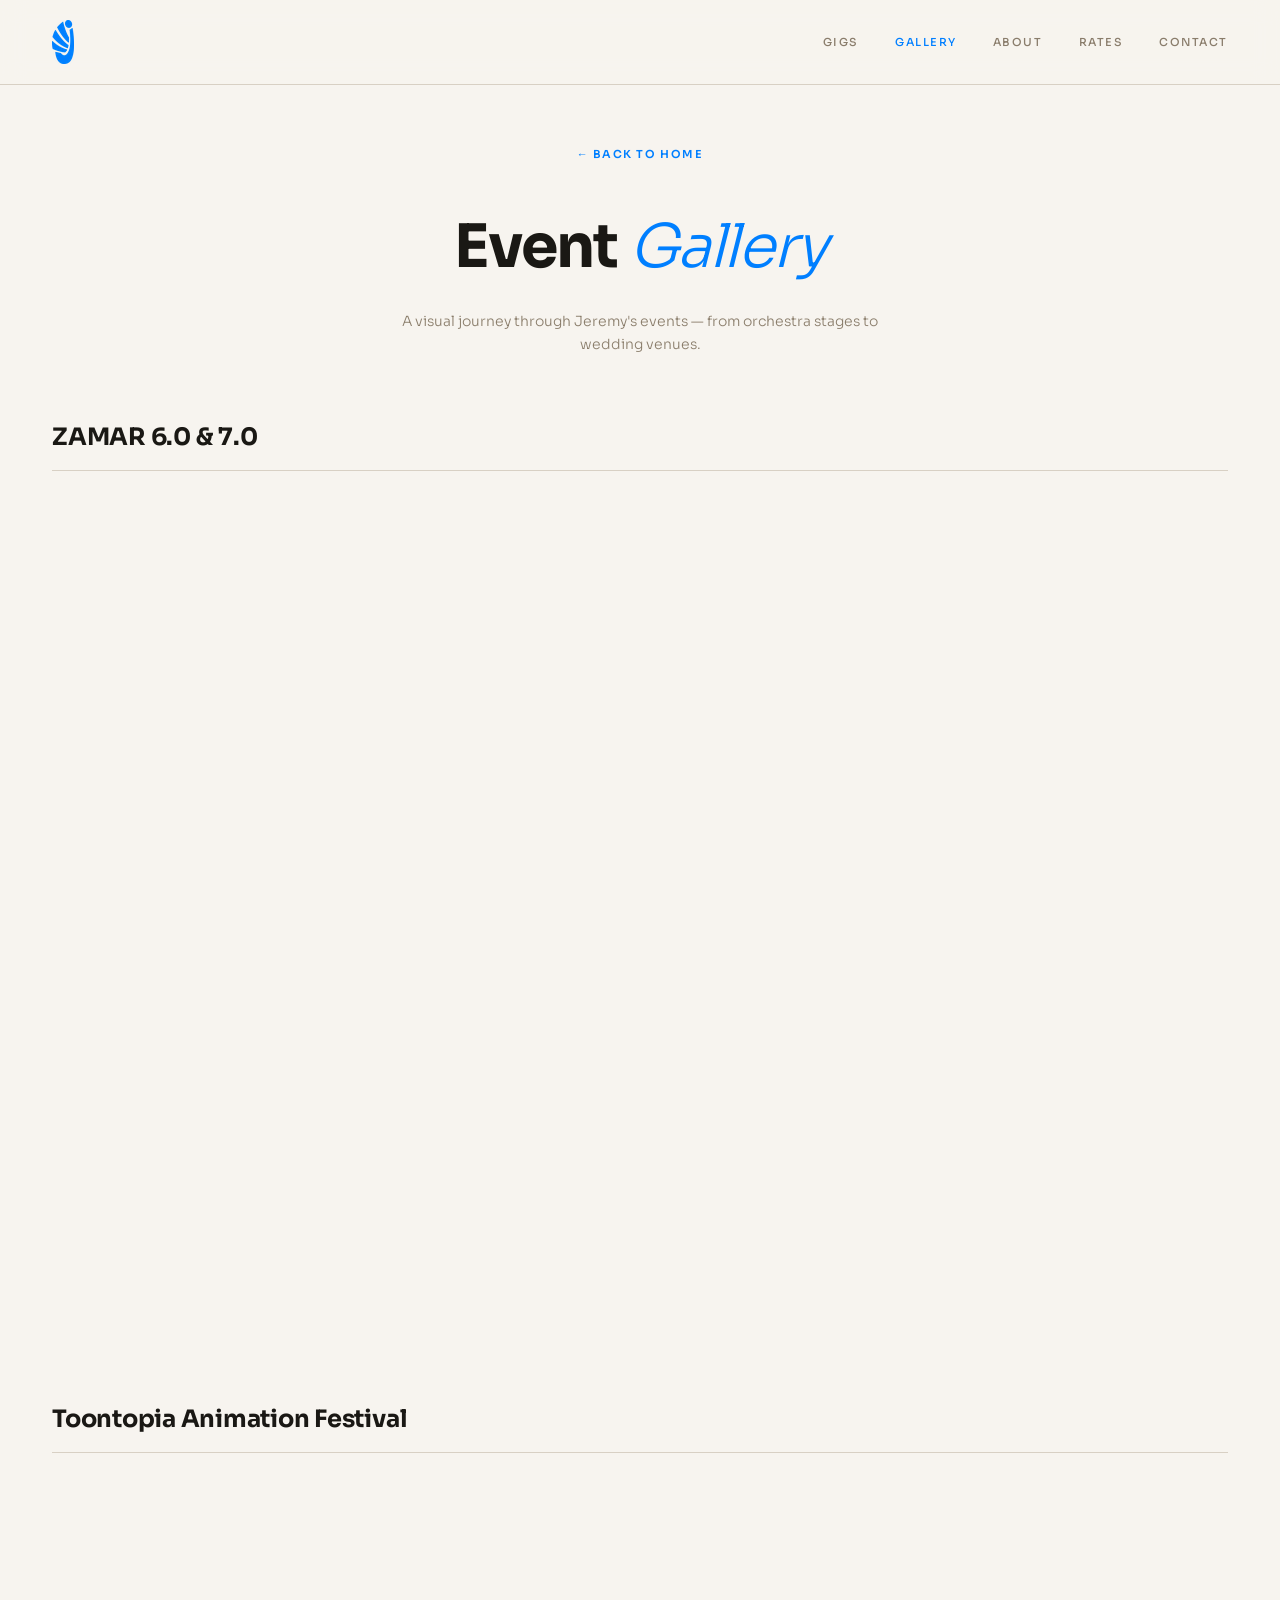
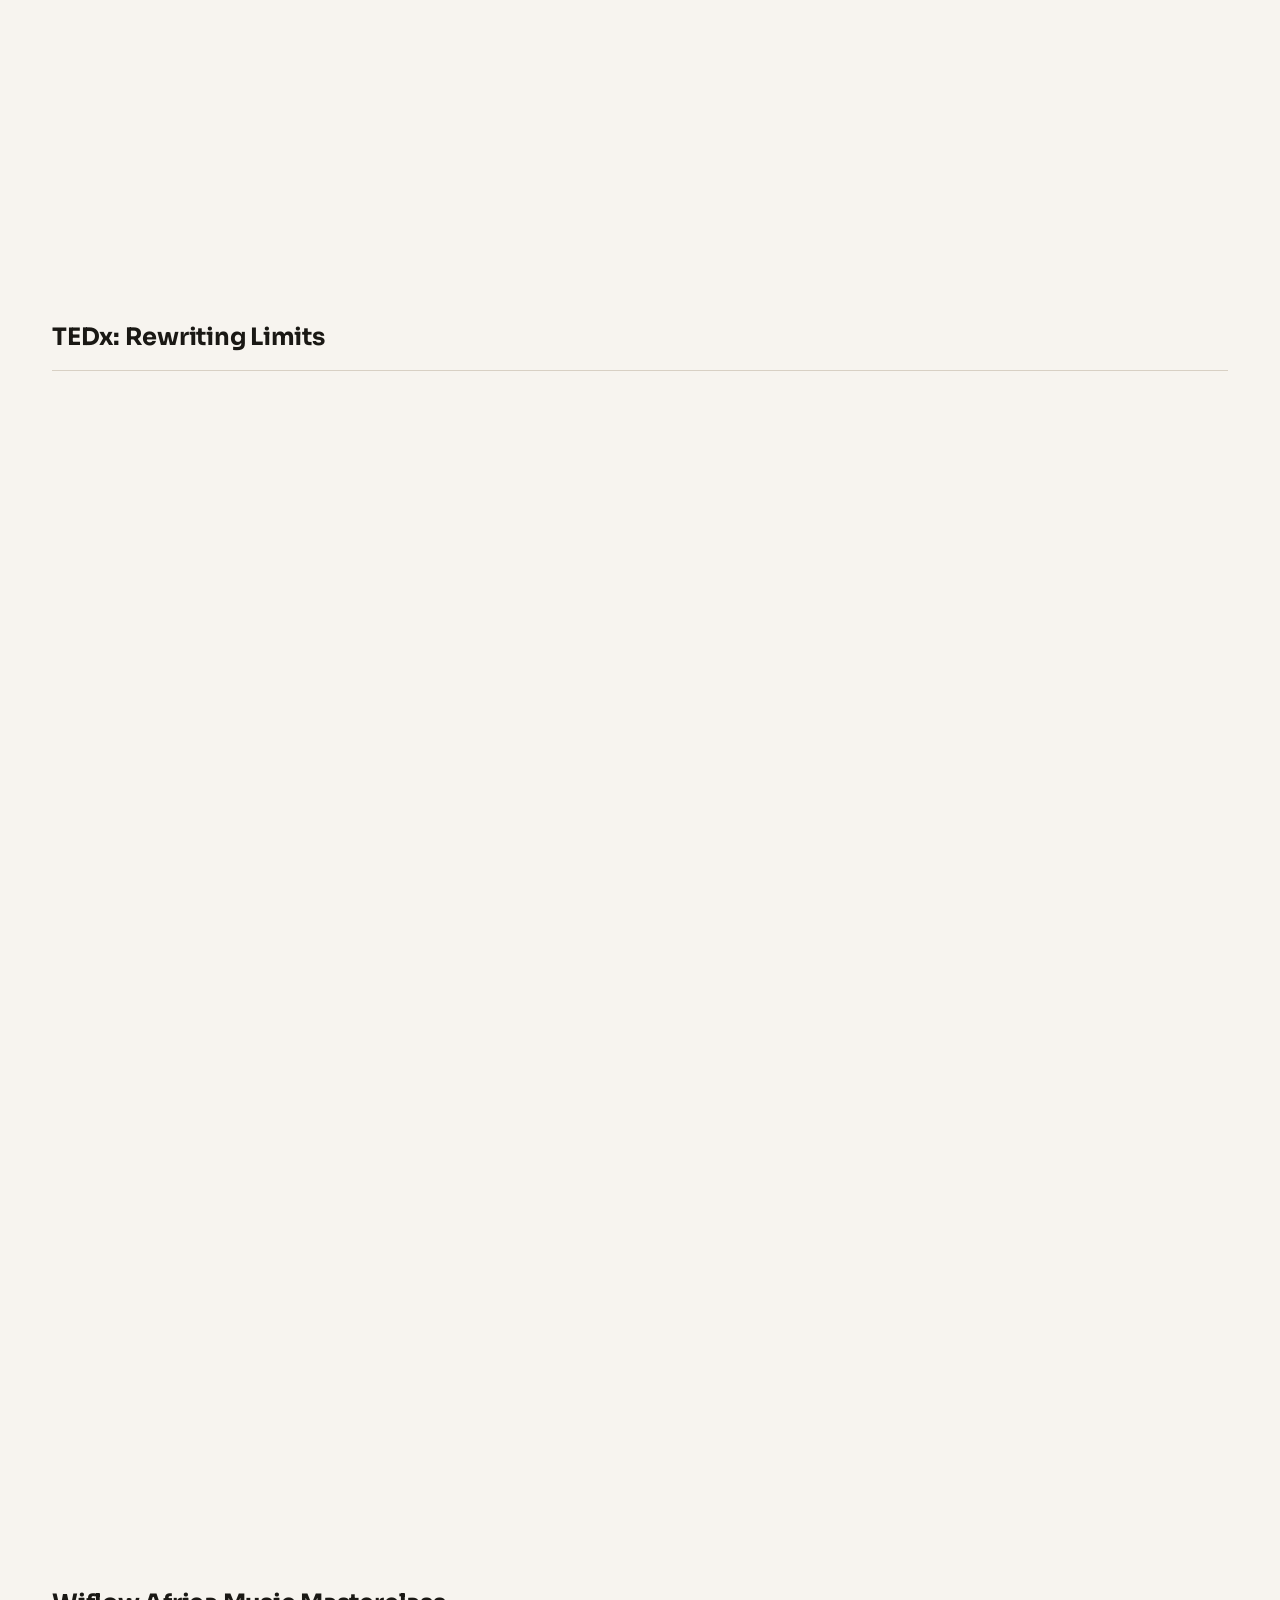
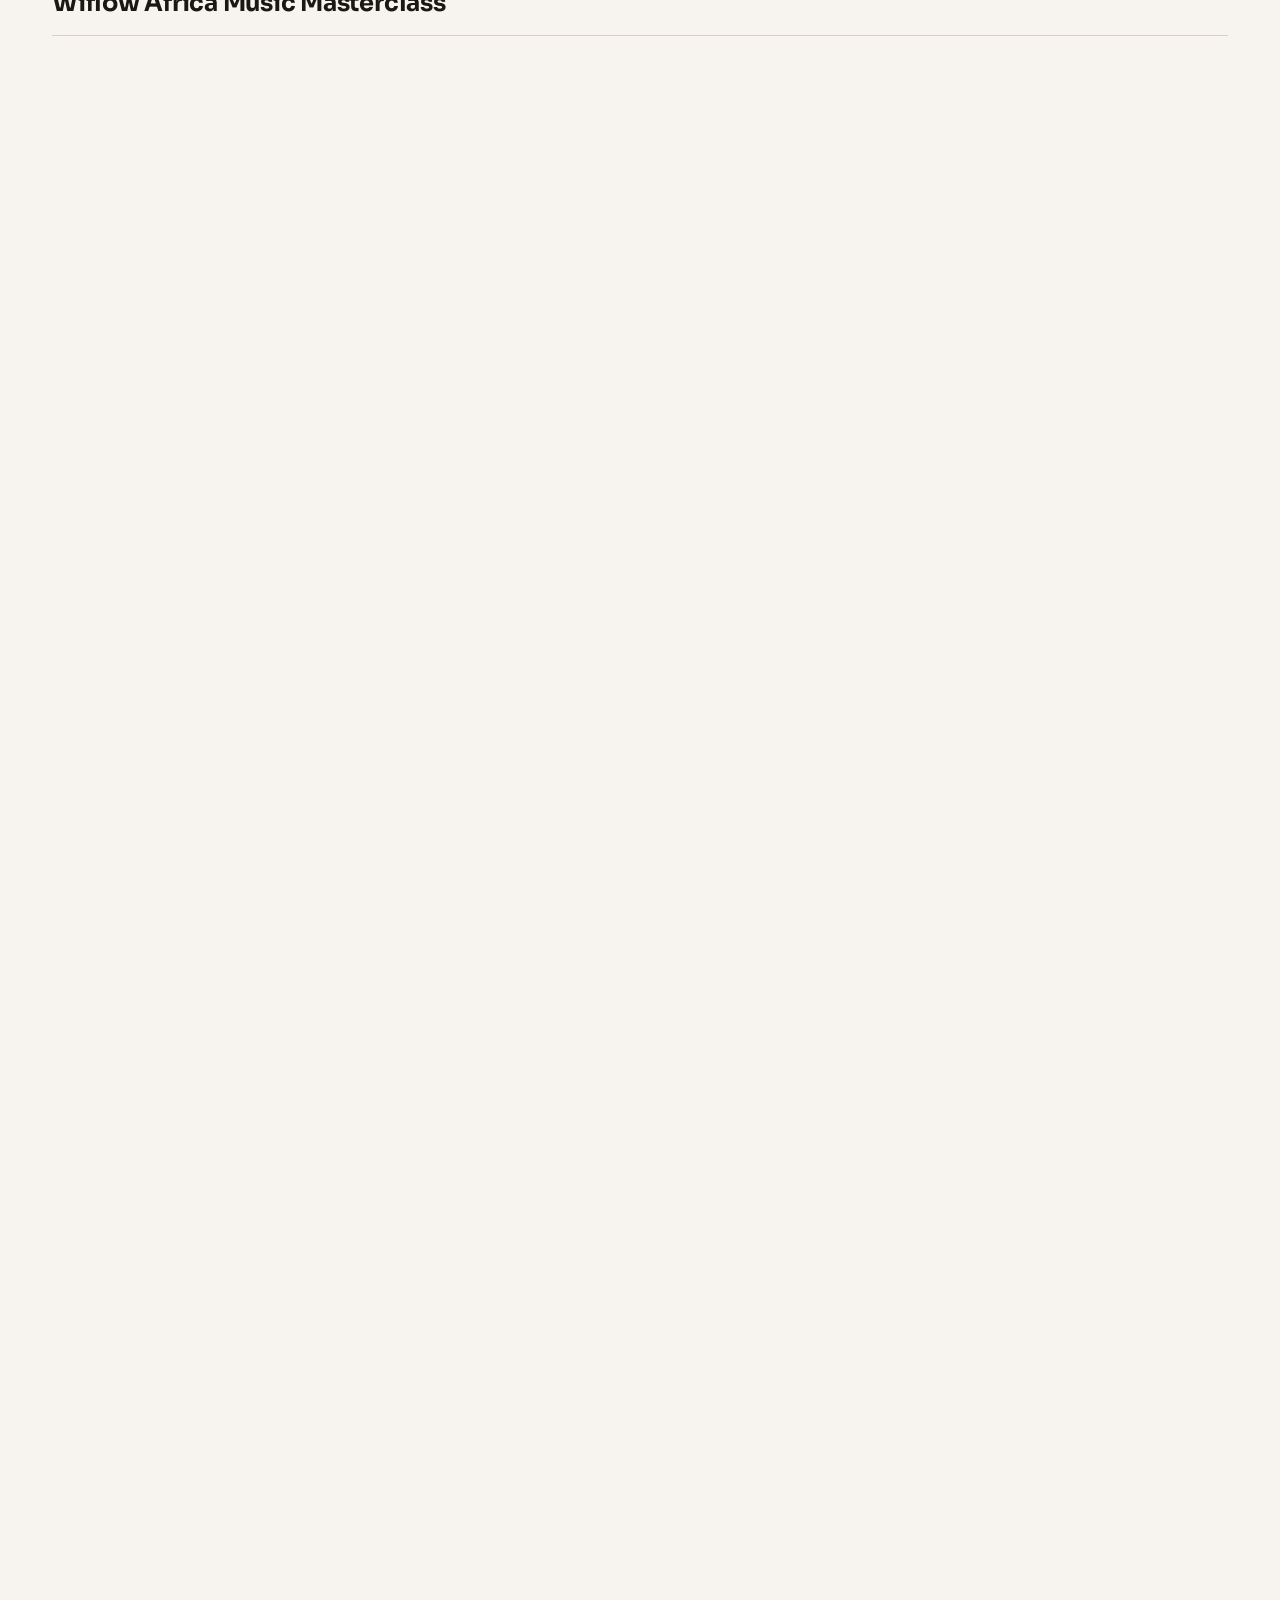
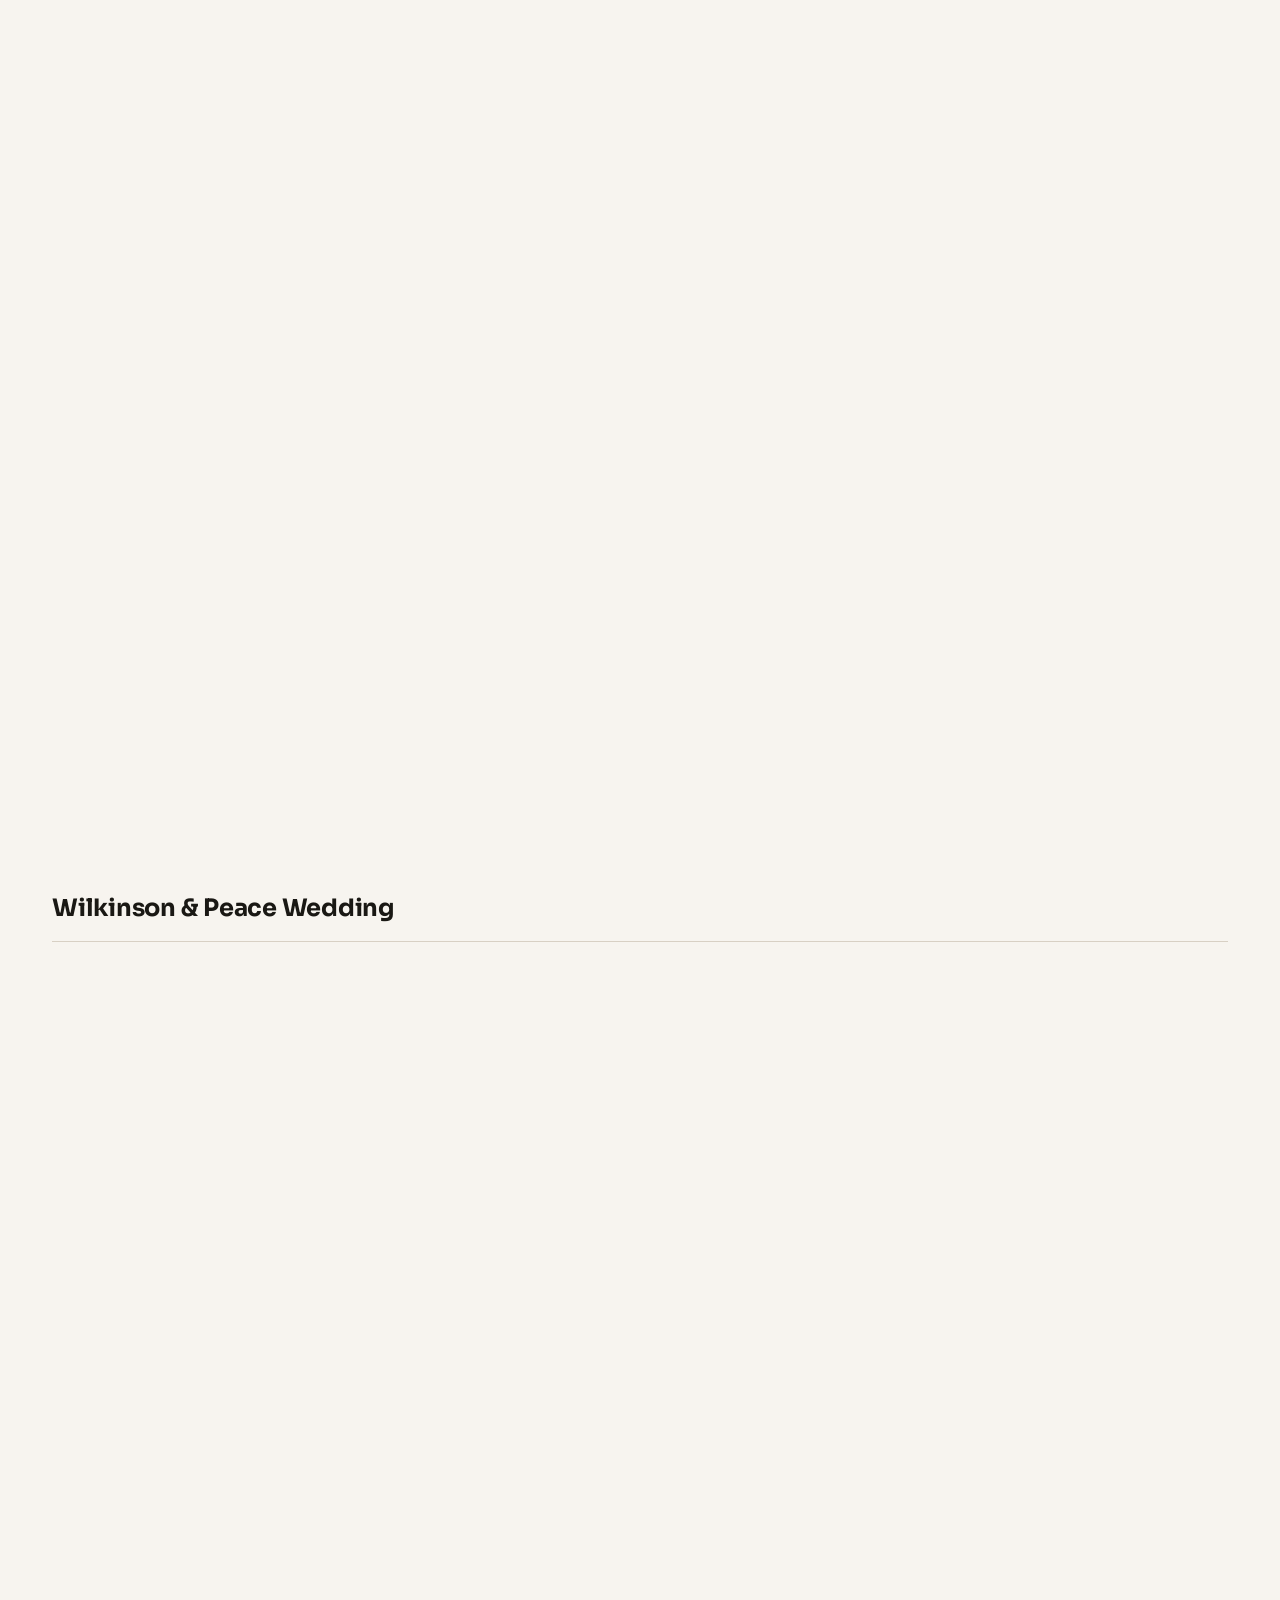
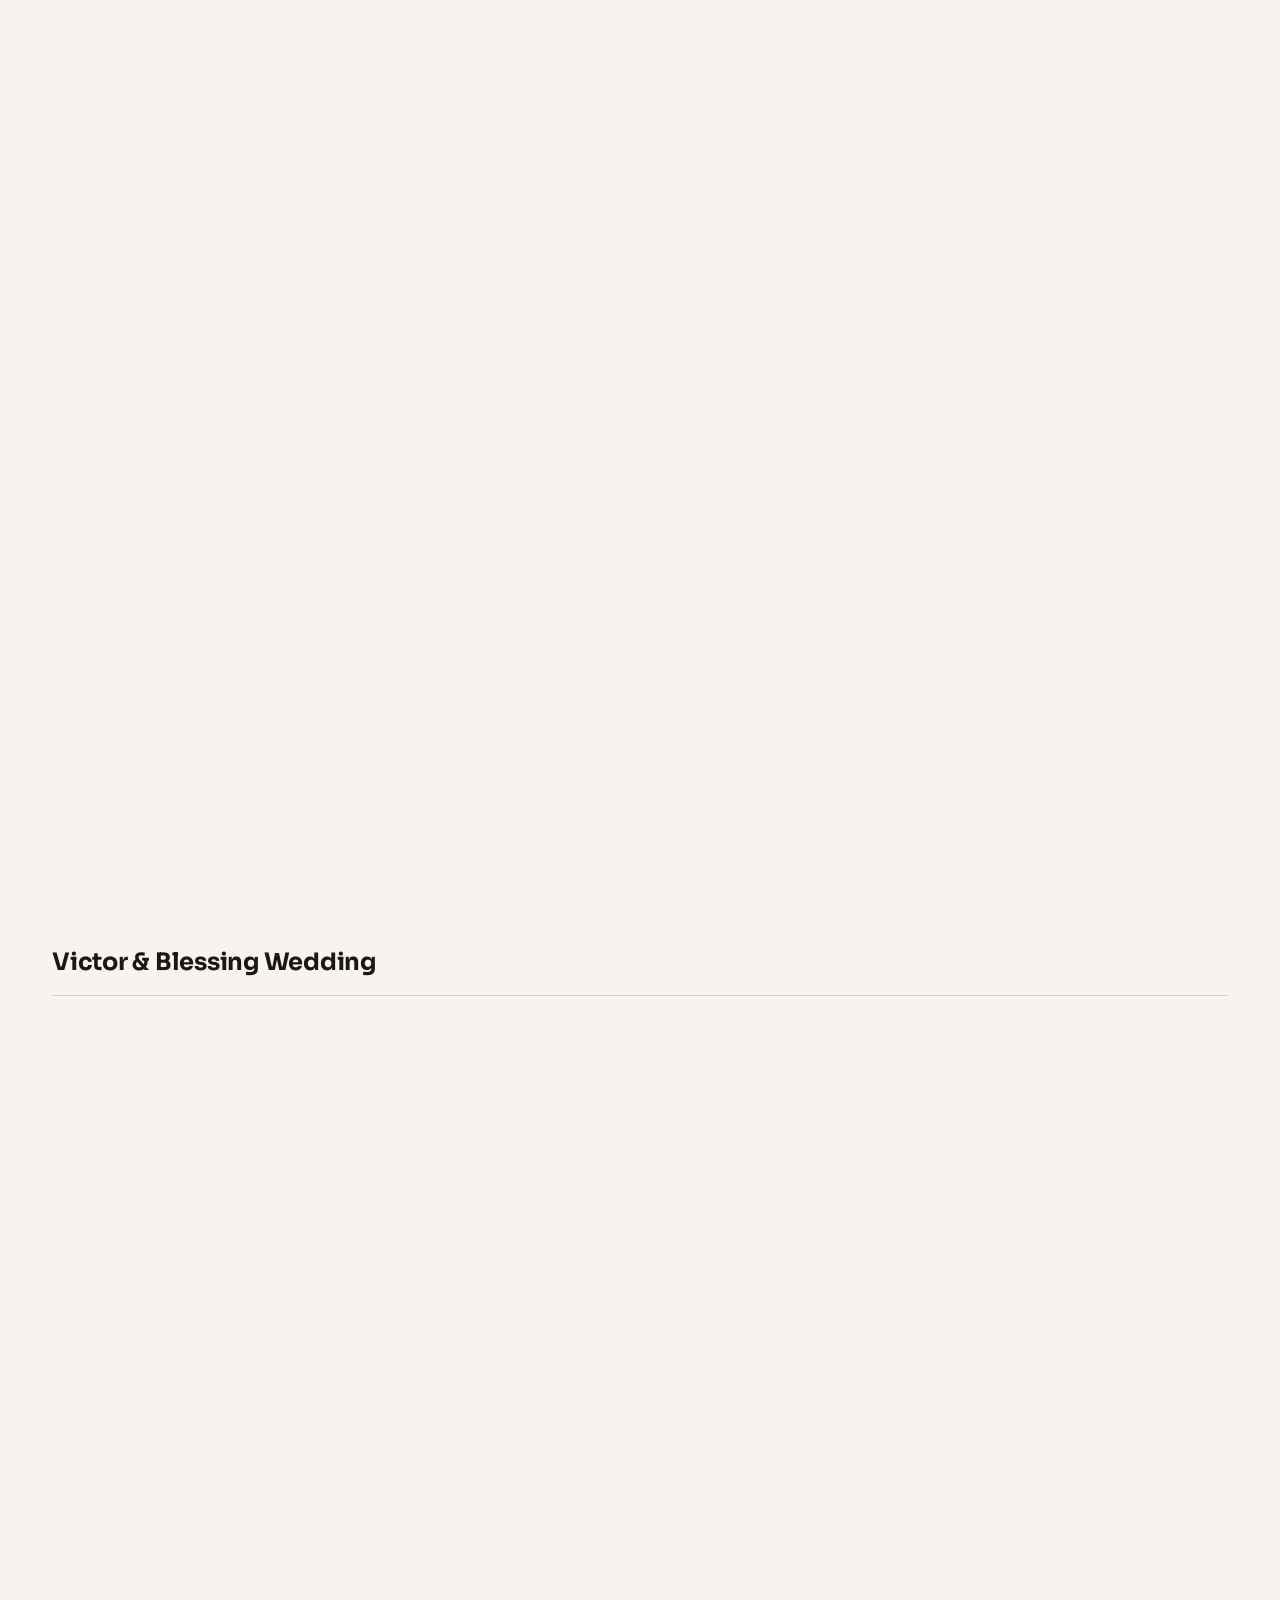
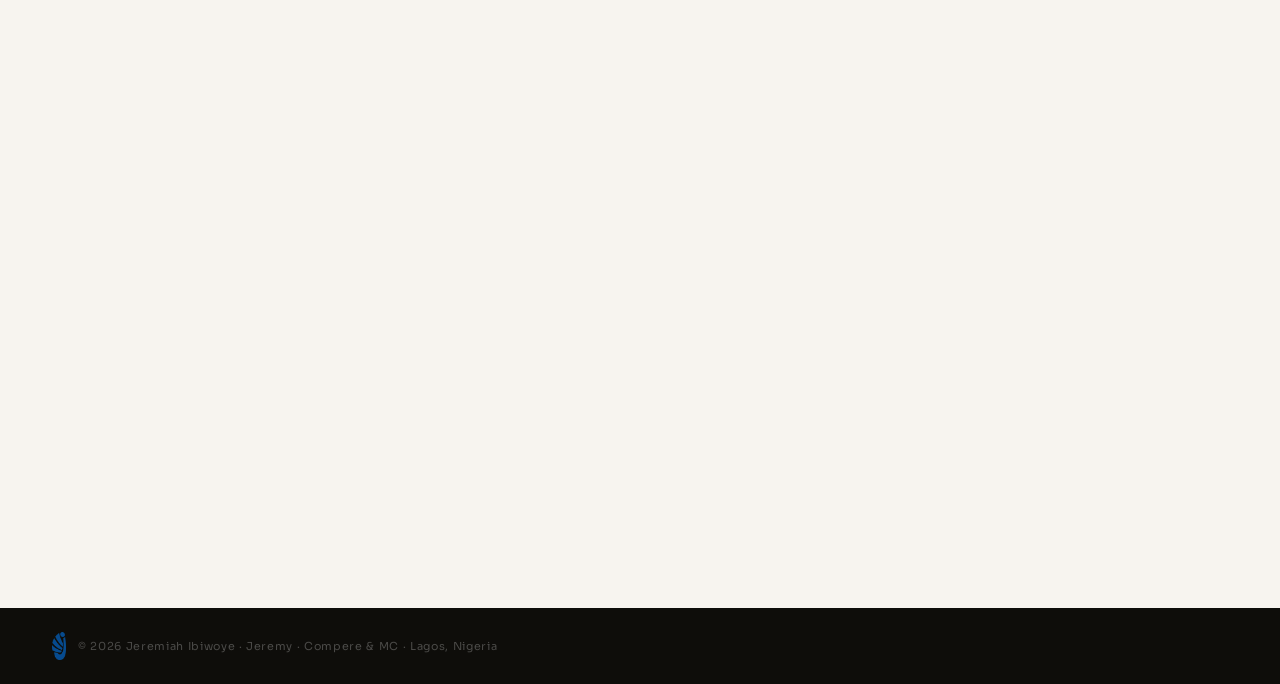
==== gallery.html @ 93d13b61 "Add full-featured dynamic justified photo gallery page with lightbox preview, linked from secondary " ====
<!DOCTYPE html>
<html lang="en">
<head>
  <meta charset="UTF-8">
  <meta name="viewport" content="width=device-width, initial-scale=1.0">
  <meta name="description" content="Jeremy — Full event gallery. Photos from ZAMAR, Toontopia, TEDx, Wiflow, weddings and more.">
  <title>Gallery — Jeremy | Compere &amp; MC</title>
  <link rel="icon" type="image/png" href="assets/logo.png">
  <link rel="preconnect" href="https://fonts.googleapis.com">
  <link rel="preconnect" href="https://fonts.gstatic.com" crossorigin>
  <link href="https://fonts.googleapis.com/css2?family=Sora:wght@300;400;500;600;700&display=swap" rel="stylesheet">
  <link href="css/style.css" rel="stylesheet">
  <style>
    /* ── Gallery Page Overrides ── */
    .gallery-hero {
      padding: 140px 52px 60px;
      text-align: center;
    }
    .gallery-hero h1 {
      font-family: 'Sora', sans-serif;
      font-size: clamp(36px, 5vw, 60px);
      font-weight: 700;
      letter-spacing: -0.03em;
      margin-bottom: 12px;
    }
    .gallery-hero h1 em {
      font-style: italic; font-weight: 300; color: var(--azure);
    }
    .gallery-hero p {
      color: var(--warm-mid); font-size: 14px; font-weight: 300;
      max-width: 480px; margin: 0 auto;
    }
    .gallery-back {
      display: inline-flex; align-items: center; gap: 8px;
      font-size: 11px; font-weight: 600; letter-spacing: 0.14em;
      text-transform: uppercase; text-decoration: none;
      color: var(--azure); margin-bottom: 32px;
      transition: color 0.2s;
    }
    .gallery-back:hover { color: var(--ink); }

    .gallery-section {
      padding: 0 52px 64px;
    }
    .gallery-gig-title {
      font-family: 'Sora', sans-serif;
      font-size: 24px; font-weight: 700;
      letter-spacing: -0.01em;
      margin-bottom: 16px;
      padding-bottom: 12px;
      border-bottom: 1px solid var(--rule);
      color: var(--ink);
    }
    .gallery-grid {
      display: flex;
      flex-wrap: wrap;
      gap: 4px;
    }
    .gallery-grid img {
      display: block;
      min-width: 120px;
      max-height: 280px;
      border-radius: 2px;
      transition: opacity 0.2s;
      cursor: pointer;
    }
    .gallery-grid img:hover {
      opacity: 0.85;
    }

    /* Lightbox */
    .gallery-lightbox {
      position: fixed; inset: 0; z-index: 9999;
      background: rgba(0,0,0,0.92);
      backdrop-filter: blur(10px);
      display: flex; align-items: center; justify-content: center;
      opacity: 0; visibility: hidden;
      transition: opacity 0.3s, visibility 0.3s;
      cursor: pointer;
    }
    .gallery-lightbox.active {
      opacity: 1; visibility: visible;
    }
    .gallery-lightbox img {
      max-width: 92vw; max-height: 90vh;
      object-fit: contain;
      border-radius: 4px;
      box-shadow: 0 20px 80px rgba(0,0,0,0.5);
      cursor: default;
    }
    .gallery-lightbox-close {
      position: absolute; top: 24px; right: 28px;
      width: 40px; height: 40px;
      background: rgba(255,255,255,0.1);
      border: none; border-radius: 50%;
      color: #fff; font-size: 24px;
      cursor: pointer;
      display: flex; align-items: center; justify-content: center;
      transition: background 0.2s;
    }
    .gallery-lightbox-close:hover {
      background: rgba(255,255,255,0.25);
    }

    @media (max-width: 960px) {
      .gallery-section { padding: 0 16px 48px; }
      .gallery-hero { padding: 120px 24px 40px; }
    }
  </style>
</head>
<body>

  <!-- NAVIGATION -->
  <header>
    <nav>
      <a class="nav-logo" href="index.html" style="display:flex;align-items:center;">
        <img src="assets/logo.png" alt="Jeremy Logo" style="height:44px;width:auto;display:block;">
      </a>
      <div class="nav-links">
        <a href="index.html#gigs">Gigs</a>
        <a href="gallery.html" class="active">Gallery</a>
        <a href="index.html#about">About</a>
        <a href="index.html#rates">Rates</a>
        <a href="index.html#contact">Contact</a>
      </div>
    </nav>
  </header>

  <main>
    <div class="gallery-hero">
      <a href="index.html" class="gallery-back">← Back to Home</a>
      <h1>Event <em>Gallery</em></h1>
      <p>A visual journey through Jeremy's events — from orchestra stages to wedding venues.</p>
    </div>

    <section class="gallery-section">
      <h2 class="gallery-gig-title">ZAMAR 6.0 &amp; 7.0</h2>
      <div class="gallery-grid">
      <img src="assets/gallery/Zamar/photo_1_2026-05-30_09-54-25.jpg" alt="" style="flex-grow:150;flex-basis:420px;height:280px;object-fit:cover;">
      <img src="assets/gallery/Zamar/photo_2_2026-05-30_09-54-25.jpg" alt="" style="flex-grow:150;flex-basis:420px;height:280px;object-fit:cover;">
      <img src="assets/gallery/Zamar/photo_3_2026-05-30_09-54-25.jpg" alt="" style="flex-grow:150;flex-basis:420px;height:280px;object-fit:cover;">
      <img src="assets/gallery/Zamar/photo_4_2026-05-30_09-54-25.jpg" alt="" style="flex-grow:75;flex-basis:210px;height:280px;object-fit:cover;">
      <img src="assets/gallery/Zamar/photo_5_2026-05-30_09-54-25.jpg" alt="" style="flex-grow:75;flex-basis:210px;height:280px;object-fit:cover;">
      <img src="assets/gallery/Zamar/photo_6_2026-05-30_09-54-25.jpg" alt="" style="flex-grow:75;flex-basis:210px;height:280px;object-fit:cover;">
      <img src="assets/gallery/Zamar/photo_7_2026-05-30_10-10-20.jpg" alt="" style="flex-grow:80;flex-basis:224px;height:280px;object-fit:cover;">
      </div>
    </section>

    <section class="gallery-section">
      <h2 class="gallery-gig-title">Toontopia Animation Festival</h2>
      <div class="gallery-grid">
      <img src="assets/gallery/Toontopia/photo_10_2026-05-30_09-50-31.jpg" alt="" style="flex-grow:150;flex-basis:420px;height:280px;object-fit:cover;">
      <img src="assets/gallery/Toontopia/photo_11_2026-05-30_09-50-31.jpg" alt="" style="flex-grow:150;flex-basis:420px;height:280px;object-fit:cover;">
      <img src="assets/gallery/Toontopia/photo_12_2026-05-30_09-50-31.jpg" alt="" style="flex-grow:150;flex-basis:420px;height:280px;object-fit:cover;">
      <img src="assets/gallery/Toontopia/photo_13_2026-05-30_09-50-31.jpg" alt="" style="flex-grow:150;flex-basis:420px;height:280px;object-fit:cover;">
      <img src="assets/gallery/Toontopia/photo_14_2026-05-30_09-50-31.jpg" alt="" style="flex-grow:67;flex-basis:186px;height:280px;object-fit:cover;">
      <img src="assets/gallery/Toontopia/photo_15_2026-05-30_09-50-31.jpg" alt="" style="flex-grow:150;flex-basis:420px;height:280px;object-fit:cover;">
      <img src="assets/gallery/Toontopia/photo_1_2026-05-30_09-50-31.jpg" alt="" style="flex-grow:150;flex-basis:420px;height:280px;object-fit:cover;">
      <img src="assets/gallery/Toontopia/photo_1_2026-05-30_09-51-41.jpg" alt="" style="flex-grow:75;flex-basis:210px;height:280px;object-fit:cover;">
      <img src="assets/gallery/Toontopia/photo_2_2026-05-30_09-50-31.jpg" alt="" style="flex-grow:150;flex-basis:420px;height:280px;object-fit:cover;">
      <img src="assets/gallery/Toontopia/photo_2_2026-05-30_09-51-41.jpg" alt="" style="flex-grow:75;flex-basis:210px;height:280px;object-fit:cover;">
      <img src="assets/gallery/Toontopia/photo_3_2026-05-30_09-50-31.jpg" alt="" style="flex-grow:150;flex-basis:420px;height:280px;object-fit:cover;">
      <img src="assets/gallery/Toontopia/photo_3_2026-05-30_09-51-41.jpg" alt="" style="flex-grow:75;flex-basis:210px;height:280px;object-fit:cover;">
      <img src="assets/gallery/Toontopia/photo_4_2026-05-30_09-50-31.jpg" alt="" style="flex-grow:150;flex-basis:420px;height:280px;object-fit:cover;">
      <img src="assets/gallery/Toontopia/photo_5_2026-05-30_09-50-31.jpg" alt="" style="flex-grow:150;flex-basis:420px;height:280px;object-fit:cover;">
      <img src="assets/gallery/Toontopia/photo_6_2026-05-30_09-50-31.jpg" alt="" style="flex-grow:150;flex-basis:420px;height:280px;object-fit:cover;">
      <img src="assets/gallery/Toontopia/photo_7_2026-05-30_09-50-31.jpg" alt="" style="flex-grow:150;flex-basis:420px;height:280px;object-fit:cover;">
      <img src="assets/gallery/Toontopia/photo_8_2026-05-30_09-50-31.jpg" alt="" style="flex-grow:150;flex-basis:420px;height:280px;object-fit:cover;">
      <img src="assets/gallery/Toontopia/photo_9_2026-05-30_09-50-31.jpg" alt="" style="flex-grow:150;flex-basis:420px;height:280px;object-fit:cover;">
      </div>
    </section>

    <section class="gallery-section">
      <h2 class="gallery-gig-title">TEDx: Rewriting Limits</h2>
      <div class="gallery-grid">
      <img src="assets/gallery/TedX/photo_10_2026-05-30_09-49-28.jpg" alt="" style="flex-grow:73;flex-basis:205px;height:280px;object-fit:cover;">
      <img src="assets/gallery/TedX/photo_1_2026-05-30_09-49-28.jpg" alt="" style="flex-grow:67;flex-basis:186px;height:280px;object-fit:cover;">
      <img src="assets/gallery/TedX/photo_2_2026-05-30_09-49-28.jpg" alt="" style="flex-grow:150;flex-basis:420px;height:280px;object-fit:cover;">
      <img src="assets/gallery/TedX/photo_3_2026-05-30_09-49-28.jpg" alt="" style="flex-grow:150;flex-basis:419px;height:280px;object-fit:cover;">
      <img src="assets/gallery/TedX/photo_4_2026-05-30_09-49-28.jpg" alt="" style="flex-grow:150;flex-basis:419px;height:280px;object-fit:cover;">
      <img src="assets/gallery/TedX/photo_5_2026-05-30_09-49-28.jpg" alt="" style="flex-grow:150;flex-basis:419px;height:280px;object-fit:cover;">
      <img src="assets/gallery/TedX/photo_6_2026-05-30_09-49-28.jpg" alt="" style="flex-grow:150;flex-basis:419px;height:280px;object-fit:cover;">
      <img src="assets/gallery/TedX/photo_7_2026-05-30_09-49-28.jpg" alt="" style="flex-grow:150;flex-basis:419px;height:280px;object-fit:cover;">
      <img src="assets/gallery/TedX/photo_8_2026-05-30_09-49-28.jpg" alt="" style="flex-grow:83;flex-basis:233px;height:280px;object-fit:cover;">
      <img src="assets/gallery/TedX/photo_9_2026-05-30_09-49-28.jpg" alt="" style="flex-grow:92;flex-basis:256px;height:280px;object-fit:cover;">
      </div>
    </section>

    <section class="gallery-section">
      <h2 class="gallery-gig-title">Wiflow Africa Music Masterclass</h2>
      <div class="gallery-grid">
      <img src="assets/gallery/Wiflow masterclass/photo_10_2026-05-30_09-48-23.jpg" alt="" style="flex-grow:150;flex-basis:420px;height:280px;object-fit:cover;">
      <img src="assets/gallery/Wiflow masterclass/photo_11_2026-05-30_09-48-23.jpg" alt="" style="flex-grow:150;flex-basis:420px;height:280px;object-fit:cover;">
      <img src="assets/gallery/Wiflow masterclass/photo_12_2026-05-30_09-48-23.jpg" alt="" style="flex-grow:150;flex-basis:420px;height:280px;object-fit:cover;">
      <img src="assets/gallery/Wiflow masterclass/photo_13_2026-05-30_09-48-23.jpg" alt="" style="flex-grow:150;flex-basis:420px;height:280px;object-fit:cover;">
      <img src="assets/gallery/Wiflow masterclass/photo_14_2026-05-30_09-48-23.jpg" alt="" style="flex-grow:150;flex-basis:420px;height:280px;object-fit:cover;">
      <img src="assets/gallery/Wiflow masterclass/photo_15_2026-05-30_09-48-23.jpg" alt="" style="flex-grow:150;flex-basis:420px;height:280px;object-fit:cover;">
      <img src="assets/gallery/Wiflow masterclass/photo_16_2026-05-30_09-48-23.jpg" alt="" style="flex-grow:150;flex-basis:420px;height:280px;object-fit:cover;">
      <img src="assets/gallery/Wiflow masterclass/photo_17_2026-05-30_09-48-23.jpg" alt="" style="flex-grow:80;flex-basis:224px;height:280px;object-fit:cover;">
      <img src="assets/gallery/Wiflow masterclass/photo_18_2026-05-30_09-48-23.jpg" alt="" style="flex-grow:80;flex-basis:224px;height:280px;object-fit:cover;">
      <img src="assets/gallery/Wiflow masterclass/photo_19_2026-05-30_09-48-23.jpg" alt="" style="flex-grow:150;flex-basis:420px;height:280px;object-fit:cover;">
      <img src="assets/gallery/Wiflow masterclass/photo_1_2026-05-30_09-48-23.jpg" alt="" style="flex-grow:150;flex-basis:419px;height:280px;object-fit:cover;">
      <img src="assets/gallery/Wiflow masterclass/photo_20_2026-05-30_09-48-23.jpg" alt="" style="flex-grow:80;flex-basis:224px;height:280px;object-fit:cover;">
      <img src="assets/gallery/Wiflow masterclass/photo_21_2026-05-30_09-48-23.jpg" alt="" style="flex-grow:128;flex-basis:359px;height:280px;object-fit:cover;">
      <img src="assets/gallery/Wiflow masterclass/photo_22_2026-05-30_09-48-23.jpg" alt="" style="flex-grow:141;flex-basis:394px;height:280px;object-fit:cover;">
      <img src="assets/gallery/Wiflow masterclass/photo_23_2026-05-30_09-48-23.jpg" alt="" style="flex-grow:150;flex-basis:420px;height:280px;object-fit:cover;">
      <img src="assets/gallery/Wiflow masterclass/photo_24_2026-05-30_09-48-23.jpg" alt="" style="flex-grow:150;flex-basis:420px;height:280px;object-fit:cover;">
      <img src="assets/gallery/Wiflow masterclass/photo_25_2026-05-30_09-48-23.jpg" alt="" style="flex-grow:150;flex-basis:419px;height:280px;object-fit:cover;">
      <img src="assets/gallery/Wiflow masterclass/photo_26_2026-05-30_09-48-23.jpg" alt="" style="flex-grow:150;flex-basis:420px;height:280px;object-fit:cover;">
      <img src="assets/gallery/Wiflow masterclass/photo_27_2026-05-30_09-48-23.jpg" alt="" style="flex-grow:150;flex-basis:419px;height:280px;object-fit:cover;">
      <img src="assets/gallery/Wiflow masterclass/photo_28_2026-05-30_09-48-23.jpg" alt="" style="flex-grow:159;flex-basis:444px;height:280px;object-fit:cover;">
      <img src="assets/gallery/Wiflow masterclass/photo_29_2026-05-30_09-48-23.jpg" alt="" style="flex-grow:67;flex-basis:186px;height:280px;object-fit:cover;">
      <img src="assets/gallery/Wiflow masterclass/photo_2_2026-05-30_09-48-23.jpg" alt="" style="flex-grow:150;flex-basis:419px;height:280px;object-fit:cover;">
      <img src="assets/gallery/Wiflow masterclass/photo_30_2026-05-30_09-48-23.jpg" alt="" style="flex-grow:150;flex-basis:419px;height:280px;object-fit:cover;">
      <img src="assets/gallery/Wiflow masterclass/photo_31_2026-05-30_09-48-23.jpg" alt="" style="flex-grow:150;flex-basis:420px;height:280px;object-fit:cover;">
      <img src="assets/gallery/Wiflow masterclass/photo_32_2026-05-30_09-48-23.jpg" alt="" style="flex-grow:75;flex-basis:210px;height:280px;object-fit:cover;">
      <img src="assets/gallery/Wiflow masterclass/photo_3_2026-05-30_09-48-23.jpg" alt="" style="flex-grow:150;flex-basis:420px;height:280px;object-fit:cover;">
      <img src="assets/gallery/Wiflow masterclass/photo_4_2026-05-30_09-48-23.jpg" alt="" style="flex-grow:80;flex-basis:224px;height:280px;object-fit:cover;">
      <img src="assets/gallery/Wiflow masterclass/photo_5_2026-05-30_09-48-23.jpg" alt="" style="flex-grow:150;flex-basis:420px;height:280px;object-fit:cover;">
      <img src="assets/gallery/Wiflow masterclass/photo_6_2026-05-30_09-48-23.jpg" alt="" style="flex-grow:140;flex-basis:391px;height:280px;object-fit:cover;">
      <img src="assets/gallery/Wiflow masterclass/photo_7_2026-05-30_09-48-23.jpg" alt="" style="flex-grow:150;flex-basis:420px;height:280px;object-fit:cover;">
      <img src="assets/gallery/Wiflow masterclass/photo_8_2026-05-30_09-48-23.jpg" alt="" style="flex-grow:150;flex-basis:420px;height:280px;object-fit:cover;">
      <img src="assets/gallery/Wiflow masterclass/photo_9_2026-05-30_09-48-23.jpg" alt="" style="flex-grow:150;flex-basis:420px;height:280px;object-fit:cover;">
      </div>
    </section>

    <section class="gallery-section">
      <h2 class="gallery-gig-title">Wilkinson &amp; Peace Wedding</h2>
      <div class="gallery-grid">
      <img src="assets/gallery/Wilkinson and peace/photo_10_2026-05-30_09-51-41.jpg" alt="" style="flex-grow:122;flex-basis:340px;height:280px;object-fit:cover;">
      <img src="assets/gallery/Wilkinson and peace/photo_11_2026-05-30_09-51-41.jpg" alt="" style="flex-grow:150;flex-basis:420px;height:280px;object-fit:cover;">
      <img src="assets/gallery/Wilkinson and peace/photo_12_2026-05-30_09-51-41.jpg" alt="" style="flex-grow:150;flex-basis:420px;height:280px;object-fit:cover;">
      <img src="assets/gallery/Wilkinson and peace/photo_13_2026-05-30_09-51-41.jpg" alt="" style="flex-grow:150;flex-basis:420px;height:280px;object-fit:cover;">
      <img src="assets/gallery/Wilkinson and peace/photo_14_2026-05-30_09-51-41.jpg" alt="" style="flex-grow:150;flex-basis:420px;height:280px;object-fit:cover;">
      <img src="assets/gallery/Wilkinson and peace/photo_15_2026-05-30_09-51-41.jpg" alt="" style="flex-grow:150;flex-basis:420px;height:280px;object-fit:cover;">
      <img src="assets/gallery/Wilkinson and peace/photo_16_2026-05-30_09-51-41.jpg" alt="" style="flex-grow:150;flex-basis:420px;height:280px;object-fit:cover;">
      <img src="assets/gallery/Wilkinson and peace/photo_17_2026-05-30_09-51-41.jpg" alt="" style="flex-grow:150;flex-basis:420px;height:280px;object-fit:cover;">
      <img src="assets/gallery/Wilkinson and peace/photo_18_2026-05-30_09-51-41.jpg" alt="" style="flex-grow:125;flex-basis:350px;height:280px;object-fit:cover;">
      <img src="assets/gallery/Wilkinson and peace/photo_19_2026-05-30_09-51-41.jpg" alt="" style="flex-grow:140;flex-basis:392px;height:280px;object-fit:cover;">
      <img src="assets/gallery/Wilkinson and peace/photo_20_2026-05-30_09-51-41.jpg" alt="" style="flex-grow:130;flex-basis:364px;height:280px;object-fit:cover;">
      <img src="assets/gallery/Wilkinson and peace/photo_21_2026-05-30_09-51-41.jpg" alt="" style="flex-grow:150;flex-basis:420px;height:280px;object-fit:cover;">
      <img src="assets/gallery/Wilkinson and peace/photo_22_2026-05-30_09-51-41.jpg" alt="" style="flex-grow:122;flex-basis:342px;height:280px;object-fit:cover;">
      <img src="assets/gallery/Wilkinson and peace/photo_23_2026-05-30_09-51-41.jpg" alt="" style="flex-grow:147;flex-basis:411px;height:280px;object-fit:cover;">
      <img src="assets/gallery/Wilkinson and peace/photo_24_2026-05-30_09-51-41.jpg" alt="" style="flex-grow:150;flex-basis:420px;height:280px;object-fit:cover;">
      <img src="assets/gallery/Wilkinson and peace/photo_25_2026-05-30_09-51-41.jpg" alt="" style="flex-grow:150;flex-basis:420px;height:280px;object-fit:cover;">
      <img src="assets/gallery/Wilkinson and peace/photo_26_2026-05-30_09-51-41.jpg" alt="" style="flex-grow:125;flex-basis:350px;height:280px;object-fit:cover;">
      <img src="assets/gallery/Wilkinson and peace/photo_4_2026-05-30_09-51-41.jpg" alt="" style="flex-grow:150;flex-basis:420px;height:280px;object-fit:cover;">
      <img src="assets/gallery/Wilkinson and peace/photo_5_2026-05-30_09-51-41.jpg" alt="" style="flex-grow:125;flex-basis:350px;height:280px;object-fit:cover;">
      <img src="assets/gallery/Wilkinson and peace/photo_6_2026-05-30_09-51-41.jpg" alt="" style="flex-grow:150;flex-basis:420px;height:280px;object-fit:cover;">
      <img src="assets/gallery/Wilkinson and peace/photo_7_2026-05-30_09-51-41.jpg" alt="" style="flex-grow:150;flex-basis:420px;height:280px;object-fit:cover;">
      <img src="assets/gallery/Wilkinson and peace/photo_9_2026-05-30_09-51-41.jpg" alt="" style="flex-grow:140;flex-basis:391px;height:280px;object-fit:cover;">
      </div>
    </section>

    <section class="gallery-section">
      <h2 class="gallery-gig-title">Victor &amp; Blessing Wedding</h2>
      <div class="gallery-grid">
      <img src="assets/gallery/Victor and blessing/photo_10_2026-05-29_20-10-52.jpg" alt="" style="flex-grow:150;flex-basis:419px;height:280px;object-fit:cover;">
      <img src="assets/gallery/Victor and blessing/photo_11_2026-05-29_20-10-52.jpg" alt="" style="flex-grow:150;flex-basis:419px;height:280px;object-fit:cover;">
      <img src="assets/gallery/Victor and blessing/photo_1_2026-05-29_20-10-52.jpg" alt="" style="flex-grow:150;flex-basis:419px;height:280px;object-fit:cover;">
      <img src="assets/gallery/Victor and blessing/photo_2_2026-05-29_20-10-52.jpg" alt="" style="flex-grow:150;flex-basis:419px;height:280px;object-fit:cover;">
      <img src="assets/gallery/Victor and blessing/photo_3_2026-05-29_20-10-52.jpg" alt="" style="flex-grow:150;flex-basis:419px;height:280px;object-fit:cover;">
      <img src="assets/gallery/Victor and blessing/photo_4_2026-05-29_20-10-52.jpg" alt="" style="flex-grow:150;flex-basis:419px;height:280px;object-fit:cover;">
      <img src="assets/gallery/Victor and blessing/photo_5_2026-05-29_20-10-52.jpg" alt="" style="flex-grow:150;flex-basis:419px;height:280px;object-fit:cover;">
      <img src="assets/gallery/Victor and blessing/photo_6_2026-05-29_20-10-52.jpg" alt="" style="flex-grow:150;flex-basis:419px;height:280px;object-fit:cover;">
      </div>
    </section>

  </main>

  <!-- FOOTER -->
  <footer>
    <div style="display:flex;align-items:center;gap:12px;">
      <img src="assets/logo.png" alt="Jeremy Small Logo" style="height:28px;width:auto;opacity:0.55;">
      <p style="margin:0;">&copy; 2026 Jeremiah Ibiwoye &middot; Jeremy &middot; Compere &amp; MC &middot; Lagos, Nigeria</p>
    </div>
  </footer>

  <!-- IMAGE LIGHTBOX -->
  <div class="gallery-lightbox" id="gallery-lightbox">
    <button class="gallery-lightbox-close" title="Close">&times;</button>
    <img id="gallery-lightbox-img" src="" alt="">
  </div>

  <script>
    // Lightbox for gallery images
    (function() {
      var lb = document.getElementById('gallery-lightbox');
      var lbImg = document.getElementById('gallery-lightbox-img');
      var closeBtn = lb.querySelector('.gallery-lightbox-close');

      document.querySelectorAll('.gallery-grid img').forEach(function(img) {
        img.addEventListener('click', function() {
          lbImg.src = img.src;
          lb.classList.add('active');
          document.body.style.overflow = 'hidden';
        });
      });

      function closeLb() {
        lb.classList.remove('active');
        document.body.style.overflow = '';
        setTimeout(function() { lbImg.src = ''; }, 300);
      }

      closeBtn.addEventListener('click', closeLb);
      lb.addEventListener('click', function(e) {
        if (e.target === lb) closeLb();
      });
      document.addEventListener('keydown', function(e) {
        if (e.key === 'Escape' && lb.classList.contains('active')) closeLb();
      });
    })();
  </script>

</body>
</html>
---- css/style.css ----
:root {
  --cream: #F7F4EF;
  --ink: #1A1814;
  --azure: #007FFF;
  --azure-dim: rgba(0,127,255,0.12);
  --falu: #801A1A;
  --warm-mid: #8A7D6B;
  --rule: #D8D0C4;
  --white: #FFFFFF;
}

*, *::before, *::after { box-sizing: border-box; margin: 0; padding: 0; }
html { scroll-behavior: smooth; }

body {
  font-family: 'Sora', sans-serif;
  background: var(--cream);
  color: var(--ink);
  font-size: 15px;
  line-height: 1.7;
  overflow-x: hidden;
}

/* ── NAV ── */
nav {
  position: fixed; top: 0; left: 0; right: 0; z-index: 100;
  display: flex; justify-content: space-between; align-items: center;
  padding: 20px 52px;
  background: rgba(247,244,239,0.94);
  backdrop-filter: blur(12px);
  border-bottom: 1px solid var(--rule);
}
.nav-logo {
  font-family: 'Sora', sans-serif;
  font-size: 20px; font-weight: 700; letter-spacing: -0.01em;
  color: var(--azure); text-decoration: none;
}
.nav-links { display: flex; gap: 36px; }
.nav-links a {
  font-size: 11px; font-weight: 500; letter-spacing: 0.14em;
  text-transform: uppercase; color: var(--warm-mid);
  text-decoration: none; transition: color 0.2s;
}
.nav-links a:hover, .nav-links a.active { color: var(--azure); }

/* ── HERO ── */
.hero {
  min-height: 100vh;
  display: grid; grid-template-columns: 1fr 1fr; align-items: center;
  padding: 120px 52px 80px;
  position: relative; overflow: hidden;
}
.hero::before {
  content: '';
  position: absolute; top: 0; right: 0;
  width: 50%; height: 100%;
  background: linear-gradient(135deg, #EDE8DF 0%, #D8CEBF 100%);
  z-index: 0;
}
.hero-text { position: relative; z-index: 1; max-width: 520px; }
.hero-eyebrow {
  font-size: 11px; font-weight: 500; letter-spacing: 0.2em;
  text-transform: uppercase; color: var(--azure);
  margin-bottom: 24px; display: flex; align-items: center; gap: 12px;
}
.hero-eyebrow::before {
  content: ''; display: block; width: 32px; height: 1px;
  background: var(--azure);
}
.hero h1 {
  font-family: 'Sora', sans-serif;
  font-size: clamp(52px, 7vw, 84px);
  font-weight: 700; line-height: 1.0;
  letter-spacing: -0.03em;
  margin-bottom: 12px;
}
.hero h1 em { font-style: italic; font-weight: 300; color: var(--azure); }
.hero-subtitle {
  font-size: 13px; color: var(--warm-mid);
  letter-spacing: 0.08em; text-transform: uppercase;
  margin-bottom: 16px; font-weight: 500;
}
.hero-tagline {
  font-size: 14px; font-weight: 600; color: var(--azure);
  letter-spacing: 0.06em; margin-bottom: 28px;
  padding-left: 14px; border-left: 2px solid var(--azure);
}

/* ── LOGO WATERMARK ── */
.page-watermark {
  position: fixed;
  top: 50%; left: 50%;
  transform: translate(-50%, -50%);
  z-index: 0;
  pointer-events: none;
  user-select: none;
  display: flex; flex-direction: column; align-items: center; gap: 6px;
  opacity: 0.04;
}
.page-watermark .wm-symbol {
  font-size: 120px; line-height: 1;
  color: var(--azure);
  font-family: 'Sora', sans-serif;
  font-weight: 700;
  letter-spacing: -0.05em;
}
.page-watermark .wm-text {
  font-family: 'Sora', sans-serif;
  font-size: 32px; font-weight: 700;
  color: var(--ink);
  letter-spacing: 0.15em; text-transform: uppercase;
}
/* Section-level watermarks */
.section-wm {
  position: absolute; top: 50%; left: 50%;
  transform: translate(-50%, -50%);
  pointer-events: none; user-select: none;
  display: flex; flex-direction: column; align-items: center; gap: 4px;
  opacity: 0.035; z-index: 0;
  white-space: nowrap;
}
.section-wm .wm-j {
  font-family: 'Sora', sans-serif;
  font-size: 200px; font-weight: 700; line-height: 1;
  color: var(--azure); letter-spacing: -0.05em;
}
.section-wm .wm-name {
  font-family: 'Sora', sans-serif;
  font-size: 28px; font-weight: 700;
  letter-spacing: 0.3em; text-transform: uppercase;
}
section { position: relative; }
.hero-bio {
  font-size: 15px; line-height: 1.85; color: #4A453E;
  max-width: 420px; margin-bottom: 48px; font-weight: 300;
}
.hero-buttons {
  display: flex;
  gap: 16px;
  flex-wrap: wrap;
}
.hero-cta {
  display: inline-flex; align-items: center; gap: 14px;
  background: var(--azure); color: #fff;
  padding: 16px 36px; font-size: 11px; font-weight: 600;
  letter-spacing: 0.14em; text-transform: uppercase;
  text-decoration: none; transition: background 0.25s, transform 0.2s;
}
.hero-cta:hover { background: var(--ink); transform: translateY(-2px); }
.hero-cta .arrow { font-size: 16px; }

.hero-cta-secondary {
  display: inline-flex; align-items: center; gap: 14px;
  border: 1px solid var(--azure); color: var(--azure);
  background: transparent;
  padding: 15px 35px;
  font-size: 11px; font-weight: 600;
  letter-spacing: 0.14em; text-transform: uppercase;
  text-decoration: none; transition: background 0.25s, color 0.25s, transform 0.2s;
}
.hero-cta-secondary:hover { background: var(--azure); color: #fff; transform: translateY(-2px); }
.hero-cta-secondary .arrow { font-size: 16px; }


.hero-image-wrap {
  position: relative; z-index: 1;
  display: flex; justify-content: center; align-items: center;
  padding: 40px;
}
.hero-photo-frame {
  width: 380px; height: 380px;
  border-radius: 50%;
  position: relative; overflow: hidden;
}
.hero-photo-frame img {
  width: 100%; height: 100%; object-fit: cover; object-position: top center; display: block;
}
.hero-photo-placeholder {
  width: 100%; height: 100%;
  background: linear-gradient(160deg, #D0C8BC 0%, #B8B0A4 100%);
  display: flex; flex-direction: column;
  justify-content: flex-end; padding: 28px;
  position: relative; overflow: hidden;
}
.hero-photo-placeholder::before {
  content: '📸';
  position: absolute; top: 50%; left: 50%; transform: translate(-50%, -70%);
  font-size: 48px; opacity: 0.3;
}
.photo-caption {
  font-size: 11px; letter-spacing: 0.1em; text-transform: uppercase;
  color: rgba(255,255,255,0.7);
}
.photo-replace-note {
  font-size: 10px; color: rgba(255,255,255,0.5);
  margin-top: 4px; font-style: italic;
}

.hero-stats {
  display: flex; gap: 52px; z-index: 1;
  margin-top: 40px; margin-bottom: 40px;
}
.stat-item { text-align: center; }
.stat-num {
  font-family: 'Sora', sans-serif;
  font-size: 40px; font-weight: 700; line-height: 1;
  color: var(--azure);
}
.stat-label {
  font-size: 10px; letter-spacing: 0.15em; text-transform: uppercase;
  color: var(--warm-mid); margin-top: 4px; font-weight: 500;
}

/* ── SECTIONS ── */
section { padding: 100px 52px; }
.section-header {
  display: flex; align-items: flex-end; justify-content: space-between;
  margin-bottom: 64px; padding-bottom: 24px;
  border-bottom: 1px solid var(--rule);
}
.section-number {
  font-family: 'Sora', sans-serif;
  font-size: 72px; font-weight: 700;
  color: var(--rule); line-height: 1; user-select: none;
}
.section-eyebrow {
  font-size: 10px; font-weight: 600; letter-spacing: 0.22em;
  text-transform: uppercase; color: var(--azure); margin-bottom: 8px;
}
.section-title {
  font-family: 'Sora', sans-serif;
  font-size: clamp(28px, 4vw, 48px); font-weight: 700;
  line-height: 1.1; letter-spacing: -0.02em;
}

/* ── GIGS ── */
#gigs { background: var(--cream); }

.gigs-grid {
  display: grid; grid-template-columns: repeat(3, 1fr); gap: 2px;
}

.gig-card {
  background: var(--white); position: relative;
  overflow: hidden; cursor: pointer;
  transition: transform 0.3s;
}
.gig-card:hover { transform: translateY(-4px); z-index: 2; }
.gig-card.featured { grid-column: span 2; }

.gig-media {
  width: 100%; aspect-ratio: 16/10;
  background: linear-gradient(135deg, #2C2820 0%, #4A4236 100%);
  display: flex; align-items: center; justify-content: center;
  position: relative; overflow: hidden;
}
.gig-card.featured .gig-media { aspect-ratio: 16/9; }

.gig-media-inner {
  text-align: center; color: rgba(255,255,255,0.3);
}
.gig-media-inner .icon { font-size: 36px; display: block; margin-bottom: 8px; }
.gig-media-inner span { font-size: 10px; letter-spacing: 0.1em; text-transform: uppercase; }

.gig-media img {
  width: 100%; height: 100%; object-fit: cover; display: block;
  position: absolute; top: 0; left: 0;
}
.gig-media img.img-error { display: none; }

.gig-video-btn {
  position: absolute; top: 50%; left: 50%; transform: translate(-50%, -50%);
  width: 52px; height: 52px; border-radius: 50%;
  background: rgba(0,127,255,0.88);
  display: flex; align-items: center; justify-content: center;
  cursor: pointer; text-decoration: none;
  transition: transform 0.2s, background 0.2s;
}
.gig-video-btn:hover { transform: translate(-50%, -50%) scale(1.1); background: var(--azure); }
.gig-video-btn svg { width: 18px; height: 18px; fill: #fff; margin-left: 3px; }

.gig-body { padding: 28px 28px 20px; }
.gig-tag {
  display: inline-block; font-size: 9px; font-weight: 600;
  letter-spacing: 0.18em; text-transform: uppercase;
  color: var(--azure); border: 1px solid var(--azure-dim);
  background: var(--azure-dim);
  padding: 4px 10px; margin-bottom: 14px; border-radius: 2px;
}
.gig-title {
  font-family: 'Sora', sans-serif;
  font-size: 20px; font-weight: 700; line-height: 1.2;
  letter-spacing: -0.01em;
  margin-bottom: 10px;
}
.gig-card.featured .gig-title { font-size: 26px; }
.gig-meta {
  font-size: 12px; color: var(--warm-mid);
  display: flex; gap: 16px; margin-bottom: 14px; flex-wrap: wrap;
  font-weight: 400;
}
.gig-meta span { display: flex; align-items: center; gap: 5px; }
.gig-desc { font-size: 13px; color: #5A5448; line-height: 1.75; font-weight: 300; }

.gig-links { padding: 0 28px 28px; display: flex; gap: 12px; flex-wrap: wrap; }
.gig-link {
  font-size: 11px; font-weight: 600; letter-spacing: 0.1em;
  text-transform: uppercase; text-decoration: none;
  color: var(--ink); border-bottom: 1px solid var(--azure);
  padding-bottom: 2px; transition: color 0.2s;
}
.gig-link:hover { color: var(--azure); }
.gig-link.video { color: var(--azure); }
.gig-link.video::before { content: '▶  '; }

/* ── ABOUT ── */
#about { background: var(--ink); color: var(--cream); }
#about .section-number { color: rgba(255,255,255,0.05); }
#about .section-eyebrow { color: var(--azure); }
#about .section-title { color: var(--cream); }
#about .section-header { border-bottom-color: rgba(255,255,255,0.1); }

.about-layout { display: grid; grid-template-columns: 1fr 1fr; gap: 80px; align-items: start; }
.about-text p { color: rgba(247,244,239,0.75); line-height: 1.9; margin-bottom: 20px; font-weight: 300; }
.about-text p:last-child { margin: 0; }

.about-traits { display: flex; flex-direction: column; gap: 24px; }
.trait {
  border-left: 2px solid var(--azure);
  padding-left: 20px;
}
.trait-title { font-family: 'Sora', sans-serif; font-size: 17px; font-weight: 600; color: var(--cream); margin-bottom: 4px; }
.trait-desc { font-size: 13px; color: rgba(247,244,239,0.5); line-height: 1.6; font-weight: 300; }

/* ── RATES ── */
#rates { background: var(--cream); }

.rates-grid {
  display: grid; grid-template-columns: repeat(4, 1fr); gap: 2px;
}

.rate-card {
  background: var(--white); padding: 40px 32px 44px;
  position: relative; overflow: hidden;
  transition: transform 0.25s, box-shadow 0.25s;
}
.rate-card:hover { transform: translateY(-6px); box-shadow: 0 20px 60px rgba(26,24,20,0.1); }
.rate-card.highlight {
  background: var(--ink); color: var(--cream);
}

.rate-card::before {
  content: attr(data-num);
  position: absolute; top: -10px; right: 16px;
  font-family: 'Sora', sans-serif;
  font-size: 100px; font-weight: 700;
  color: rgba(0,127,255,0.06); line-height: 1; user-select: none;
}

.rate-type {
  font-size: 10px; font-weight: 600; letter-spacing: 0.22em;
  text-transform: uppercase; color: var(--azure);
  margin-bottom: 20px;
}
.rate-name {
  font-family: 'Sora', sans-serif;
  font-size: 22px; font-weight: 700; line-height: 1.2;
  letter-spacing: -0.01em;
  margin-bottom: 8px;
}
.rate-card.highlight .rate-name { color: var(--cream); }
.rate-hours {
  font-size: 12px; color: var(--warm-mid);
  margin-bottom: 28px; font-weight: 400;
}
.rate-card.highlight .rate-hours { color: rgba(255,255,255,0.5); }

.rate-price-wrap { margin-bottom: 28px; }
.rate-price {
  font-family: 'Sora', sans-serif;
  font-size: 38px; font-weight: 700; line-height: 1;
  color: var(--azure);
}
.rate-currency { font-size: 20px; font-weight: 400; vertical-align: super; }
.rate-note { font-size: 11px; color: var(--warm-mid); margin-top: 6px; }
.rate-card.highlight .rate-note { color: rgba(255,255,255,0.4); }

.rate-features { list-style: none; display: flex; flex-direction: column; gap: 10px; }
.rate-features li {
  font-size: 13px; color: #5A5448; padding-left: 16px; position: relative;
  line-height: 1.5; font-weight: 300;
}
.rate-card.highlight .rate-features li { color: rgba(247,244,239,0.65); }
.rate-features li::before { content: '—'; position: absolute; left: 0; color: var(--azure); }

.rates-footer {
  margin-top: 52px; padding-top: 32px;
  border-top: 1px solid var(--rule);
  display: flex; justify-content: space-between; align-items: center;
  flex-wrap: wrap; gap: 24px;
}
.rates-note { font-size: 13px; color: var(--warm-mid); max-width: 480px; line-height: 1.7; font-weight: 300; }
.rates-cta {
  display: inline-flex; align-items: center; gap: 10px;
  background: var(--azure); color: #fff;
  padding: 16px 32px; font-size: 11px; font-weight: 600;
  letter-spacing: 0.14em; text-transform: uppercase;
  text-decoration: none; transition: background 0.2s;
}
.rates-cta:hover { background: var(--ink); }

/* ── CONTACT ── */
#contact {
  background: var(--ink); color: var(--cream);
  text-align: center; padding: 100px 52px;
}
#contact .section-eyebrow { color: var(--azure); text-align: center; margin-bottom: 16px; }
.contact-title {
  font-family: 'Sora', sans-serif;
  font-size: clamp(36px, 5vw, 62px); font-weight: 700;
  line-height: 1.1; color: var(--cream);
  margin-bottom: 20px; letter-spacing: -0.02em;
}
.contact-title em { font-style: italic; font-weight: 300; color: var(--azure); }
.contact-sub { color: rgba(247,244,239,0.55); max-width: 480px; margin: 0 auto 52px; font-weight: 300; }
.contact-links { display: flex; justify-content: center; gap: 32px; flex-wrap: wrap; }
.contact-item {
  display: flex; flex-direction: column; align-items: center; gap: 6px;
  text-decoration: none; color: var(--cream);
  transition: color 0.2s;
}
.contact-item:hover { color: var(--azure); }
.contact-item .c-label {
  font-size: 10px; letter-spacing: 0.18em; text-transform: uppercase;
  color: var(--warm-mid); font-weight: 500;
}
.contact-item .c-val { font-size: 15px; font-weight: 300; }

footer {
  background: #0E0D0A; padding: 24px 52px;
  display: flex; justify-content: space-between; align-items: center;
}
footer p { font-size: 11px; color: rgba(255,255,255,0.25); letter-spacing: 0.06em; }

/* ── ANIMATIONS ── */
.fade-up {
  opacity: 0; transform: translateY(28px);
  transition: opacity 0.7s ease, transform 0.7s ease;
}
.fade-up.visible { opacity: 1; transform: translateY(0); }

/* ── RESPONSIVE ── */
@media (max-width: 960px) {
  nav { padding: 18px 24px; }
  .nav-links { gap: 20px; }
  .hero { grid-template-columns: 1fr; padding: 100px 24px 200px; }
  .hero::before { display: none; }
  .hero-image-wrap { display: none; }
  section { padding: 72px 24px; }
  .section-header { flex-direction: column; align-items: flex-start; gap: 12px; }
  .gigs-grid { grid-template-columns: 1fr; }
  .gig-card.featured { grid-column: span 1; }
  .rates-grid { grid-template-columns: 1fr 1fr; }
  .about-layout { grid-template-columns: 1fr; gap: 40px; }
  footer { flex-direction: column; gap: 8px; text-align: center; }
}
@media (max-width: 600px) {
  .rates-grid { grid-template-columns: 1fr; }
  .hero-stats { gap: 28px; }
  .contact-links { flex-direction: column; align-items: center; gap: 24px; }
}

/* ── VIDEO LIGHTBOX MODAL ── */
.video-modal {
  position: fixed; inset: 0; z-index: 9999;
  display: flex; align-items: center; justify-content: center;
  opacity: 0; visibility: hidden;
  transition: opacity 0.3s ease, visibility 0.3s ease;
}
.video-modal.active {
  opacity: 1; visibility: visible;
}
.video-modal-backdrop {
  position: absolute; inset: 0;
  background: rgba(0, 0, 0, 0.85);
  backdrop-filter: blur(8px);
  cursor: pointer;
}
.video-modal-content {
  position: relative; z-index: 1;
  width: 90vw; max-width: 900px;
  aspect-ratio: 16 / 9;
  background: #000;
  border-radius: 8px;
  overflow: hidden;
  box-shadow: 0 24px 80px rgba(0, 0, 0, 0.6);
  transform: scale(0.92);
  transition: transform 0.3s ease;
}
.video-modal.active .video-modal-content {
  transform: scale(1);
}
.video-modal-content iframe {
  width: 100%; height: 100%;
  border: none; display: block;
}
.video-modal-close {
  position: absolute; top: -44px; right: 0;
  width: 36px; height: 36px;
  background: rgba(255, 255, 255, 0.12);
  border: none; border-radius: 50%;
  color: #fff; font-size: 22px; line-height: 1;
  cursor: pointer;
  display: flex; align-items: center; justify-content: center;
  transition: background 0.2s;
  z-index: 2;
}
.video-modal-close:hover {
  background: rgba(255, 255, 255, 0.25);
}

/* Reset button appearance for gig-video-btn (changed from <a> to <button>) */
button.gig-video-btn {
  border: none; outline: none;
}
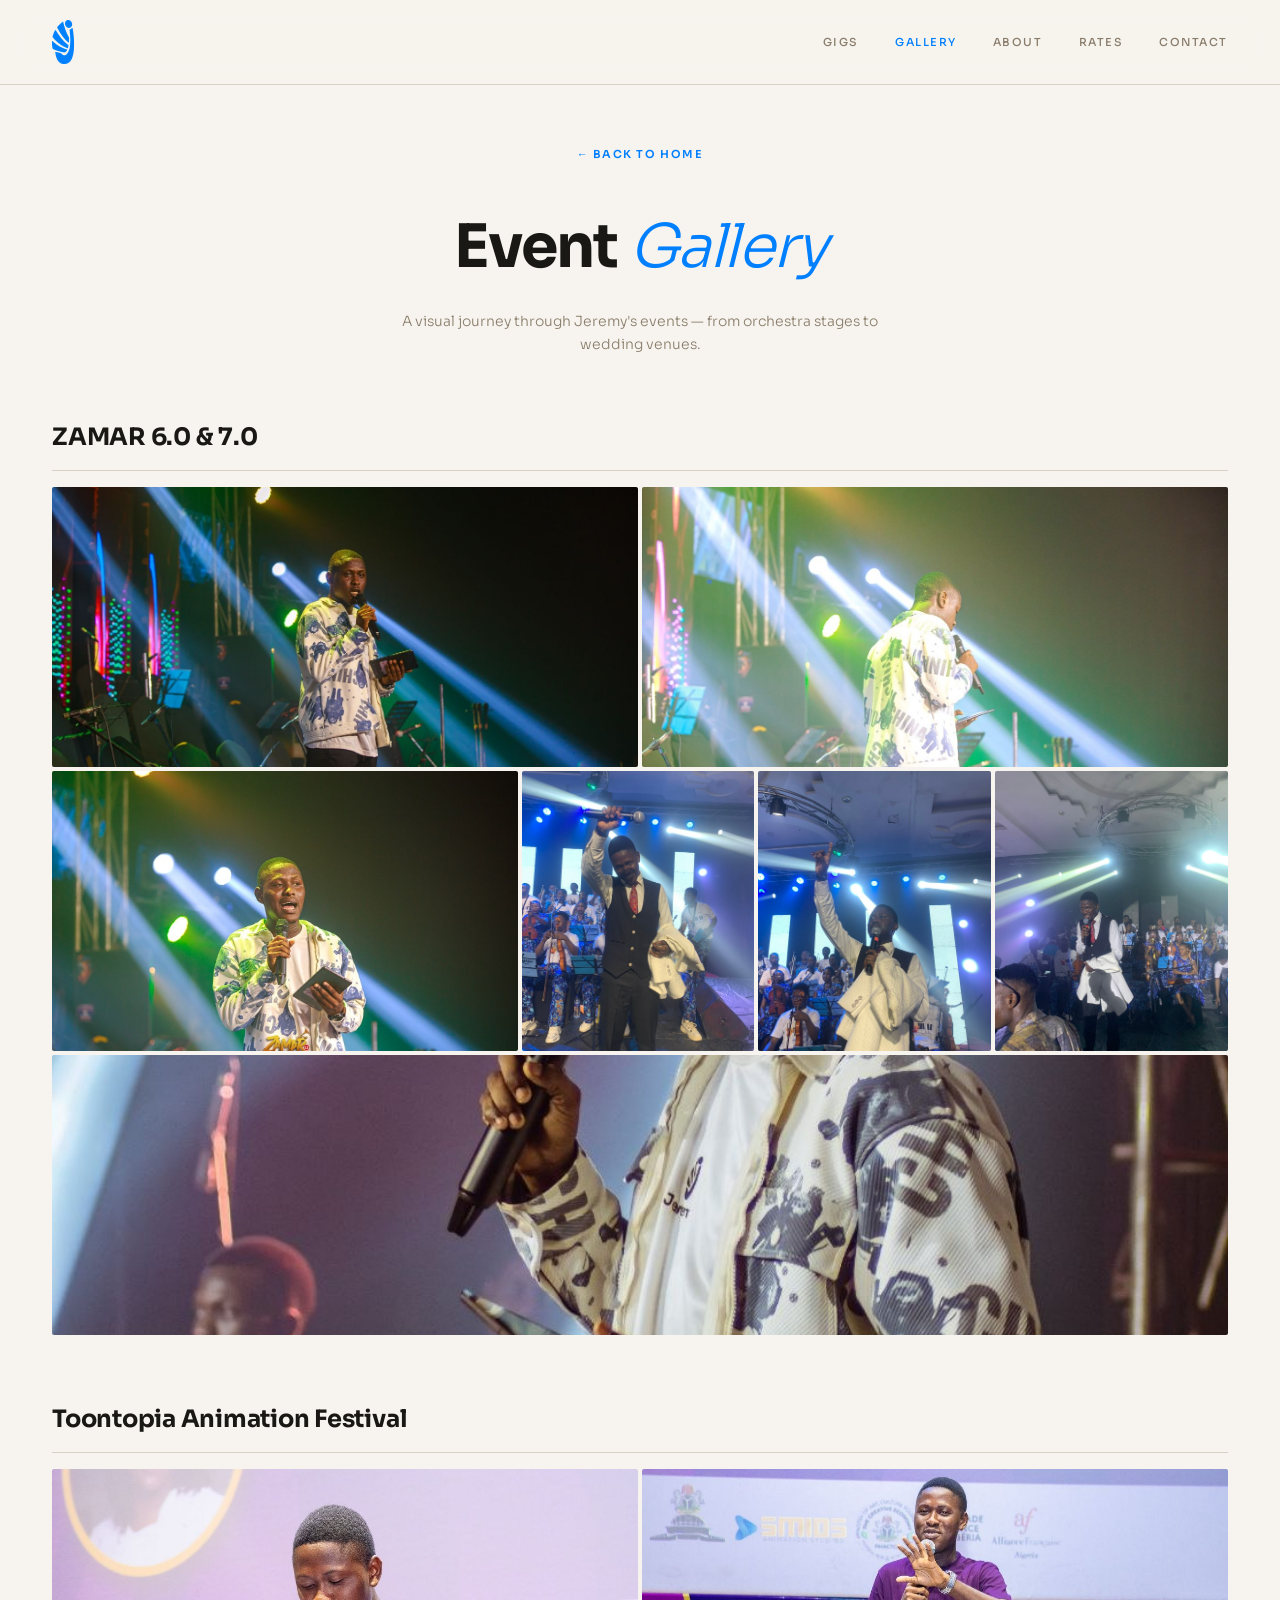
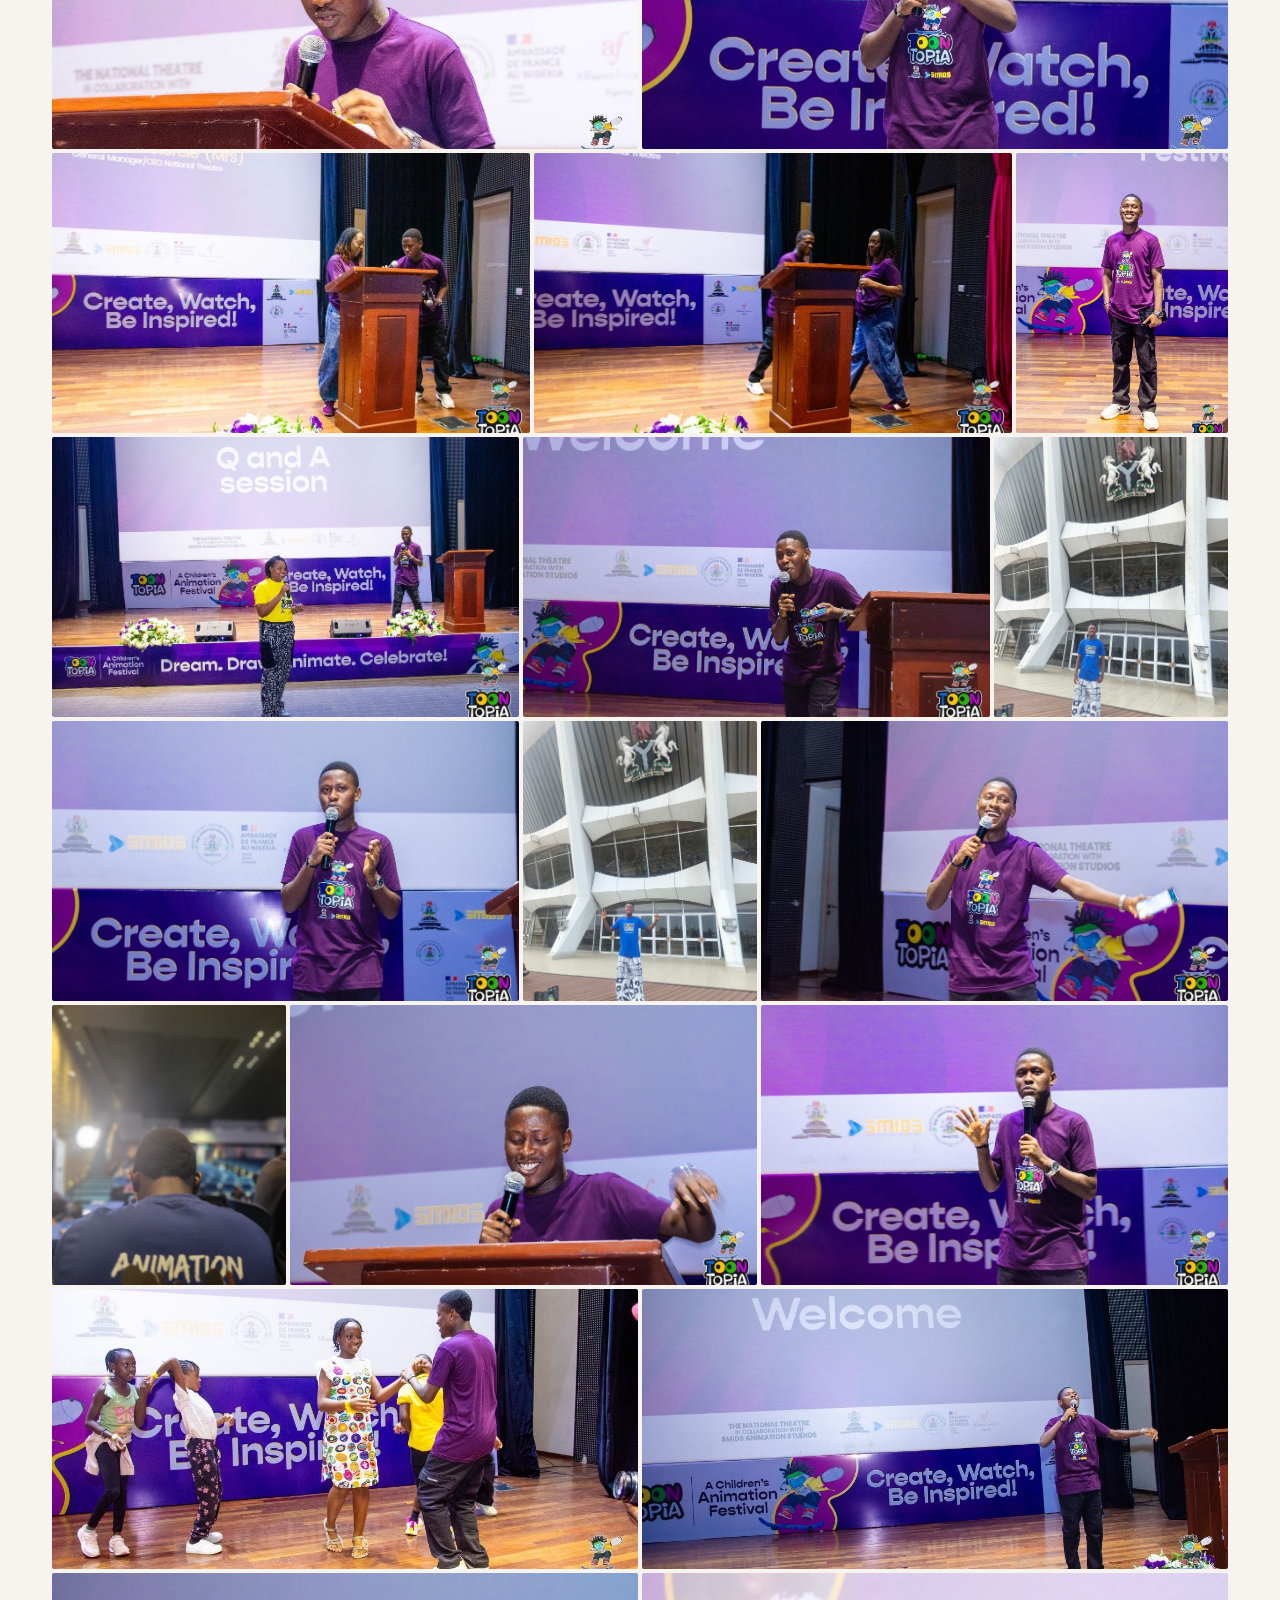
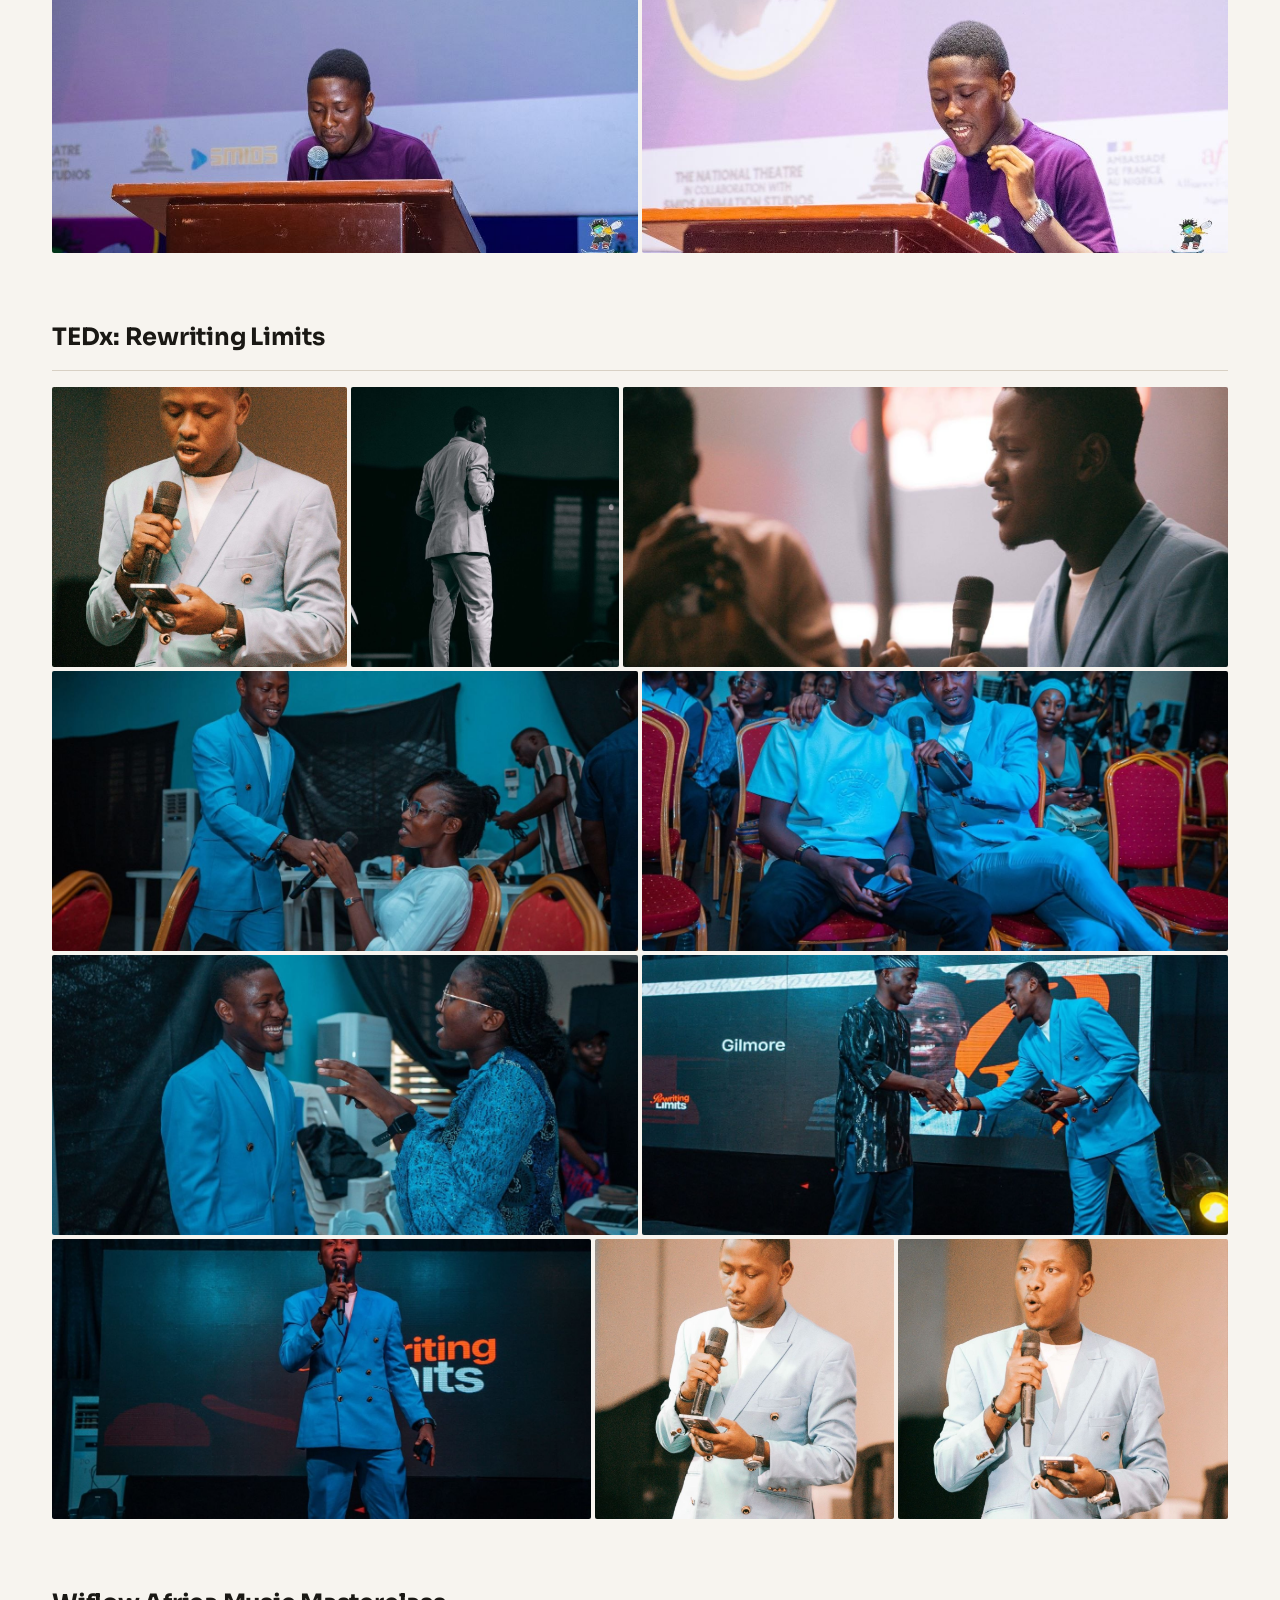
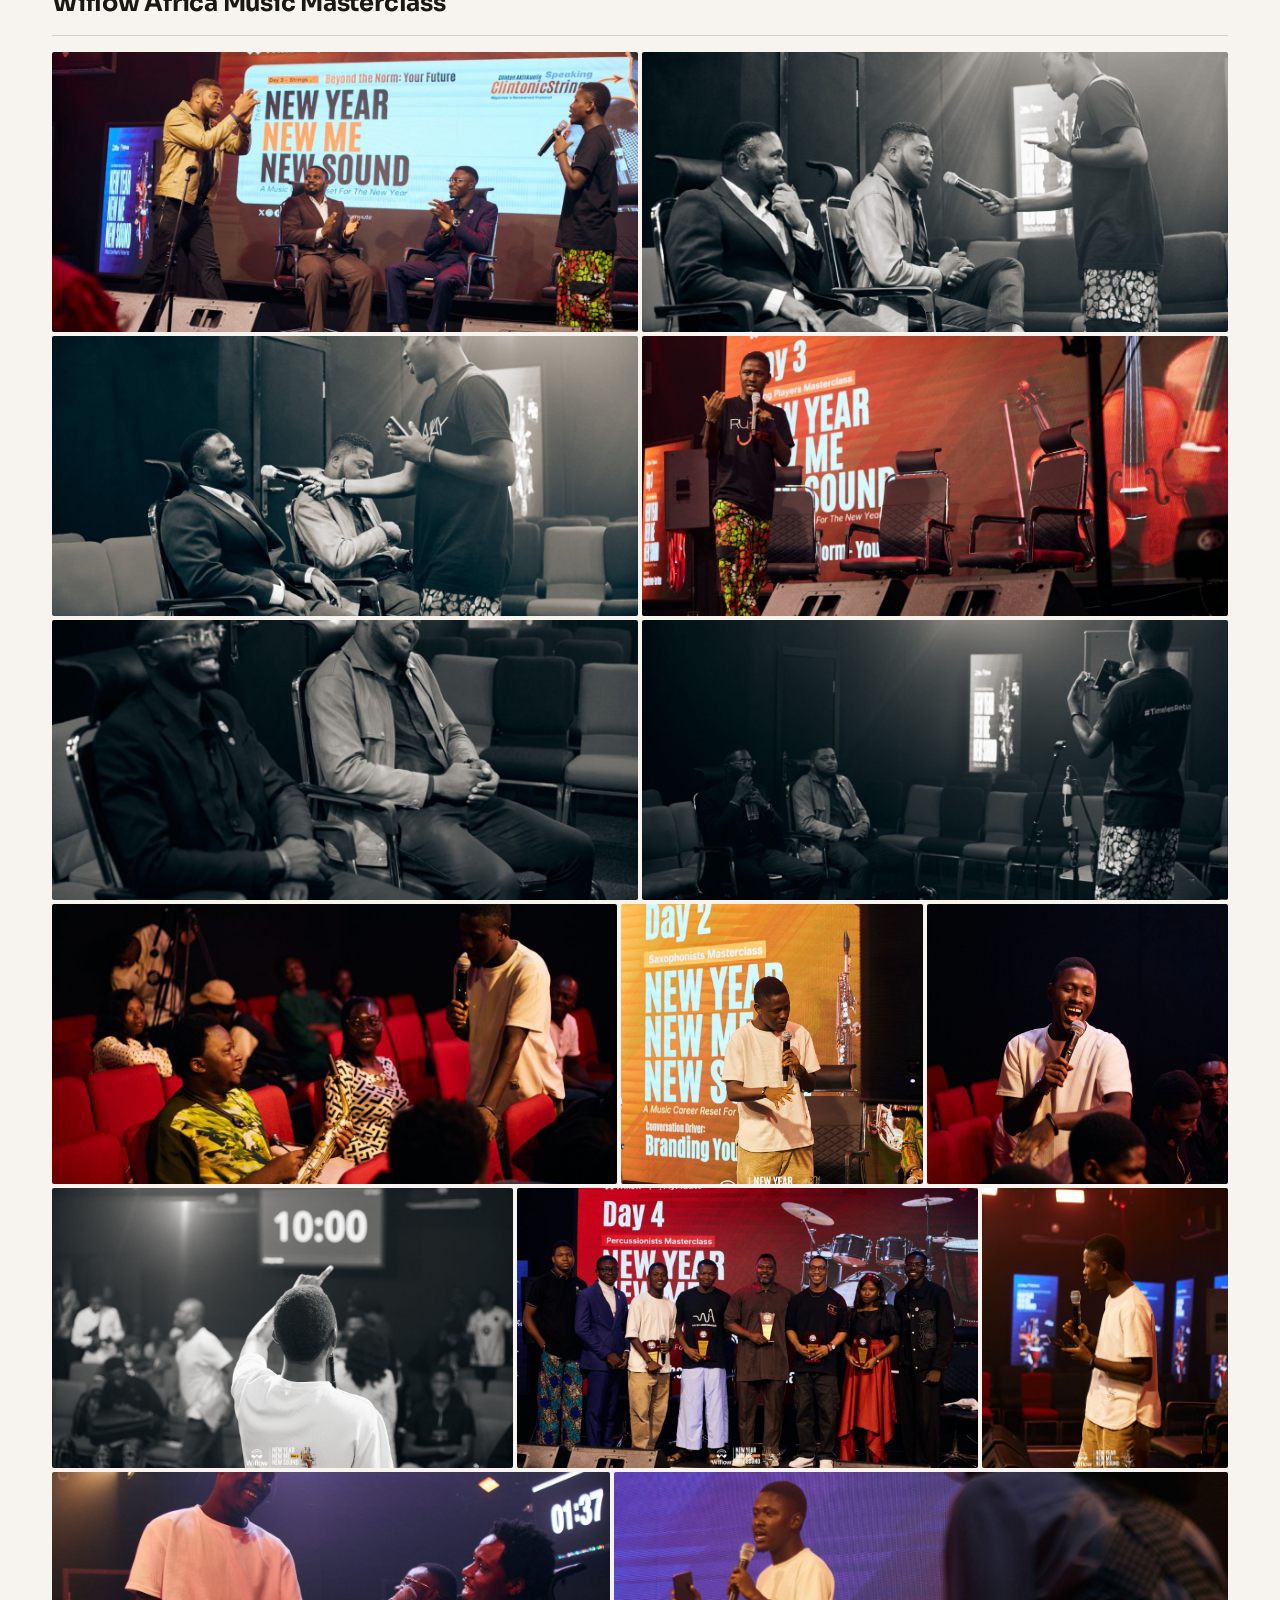
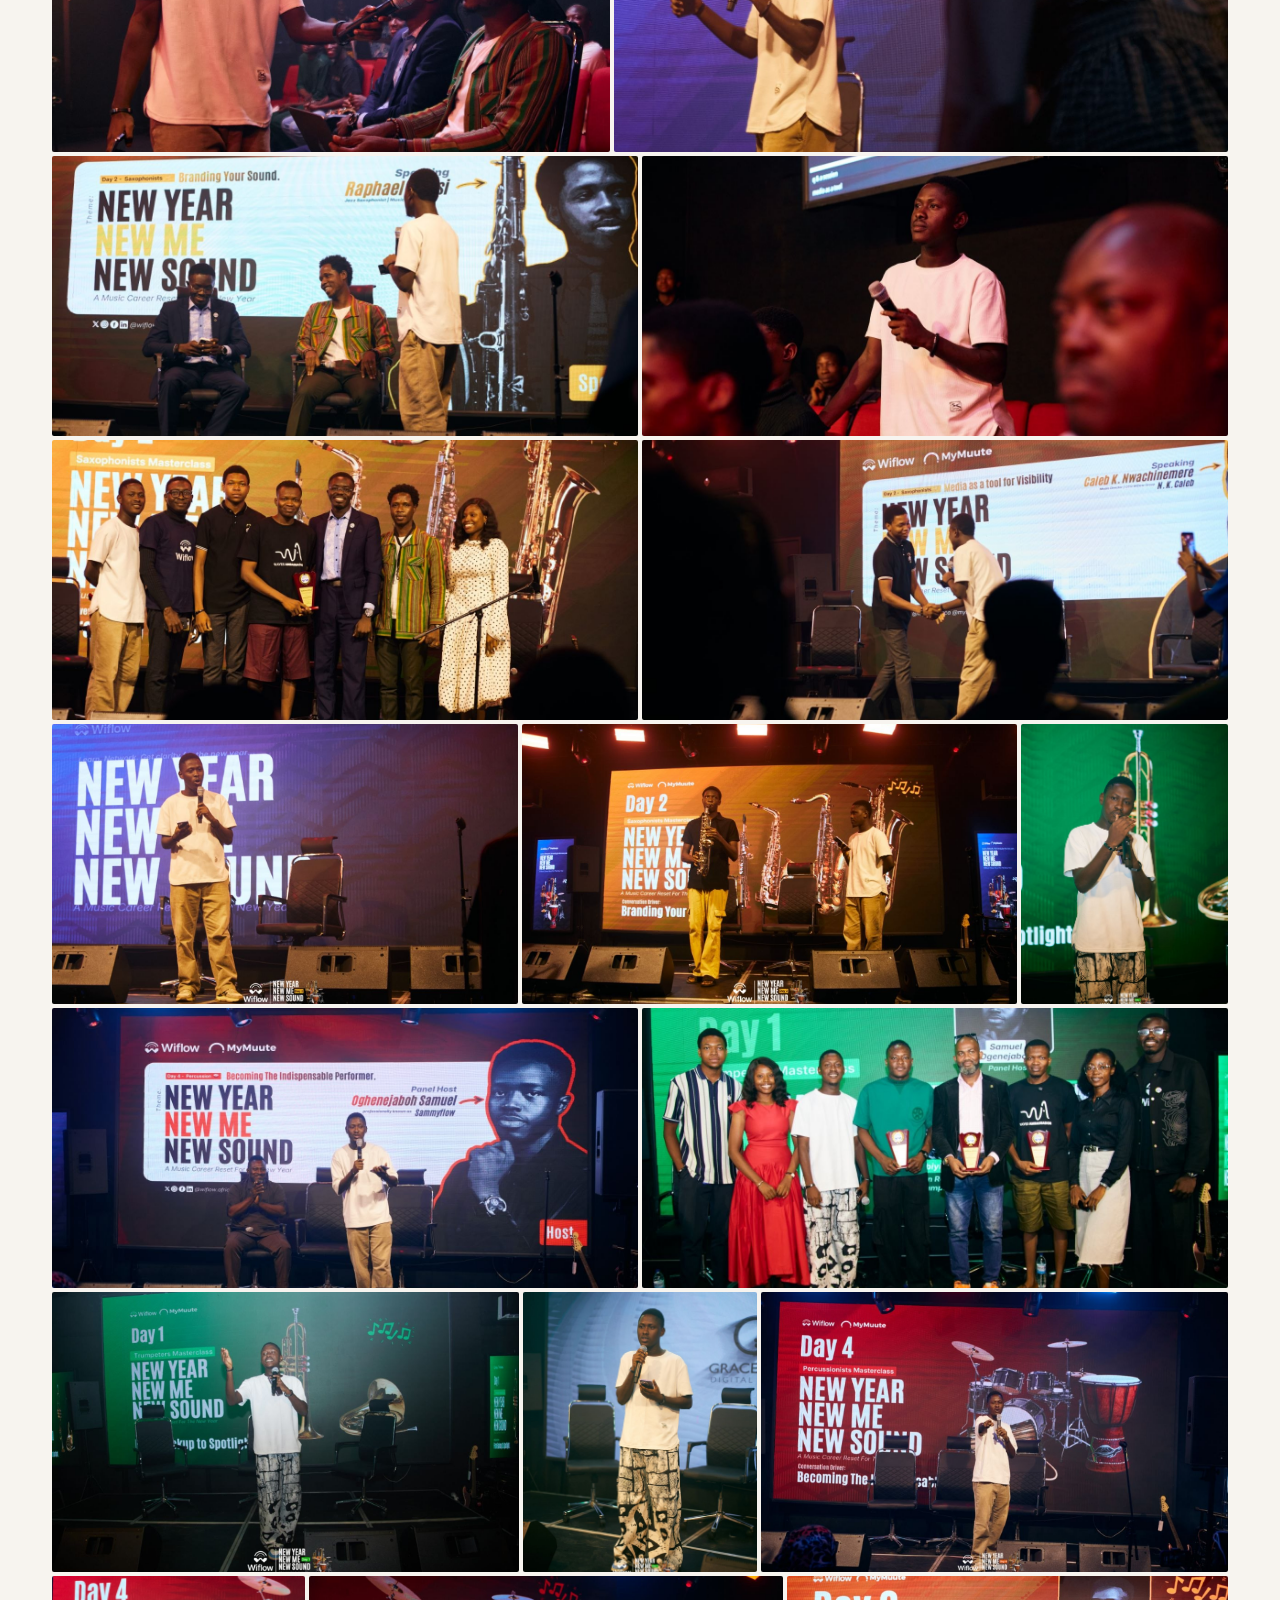
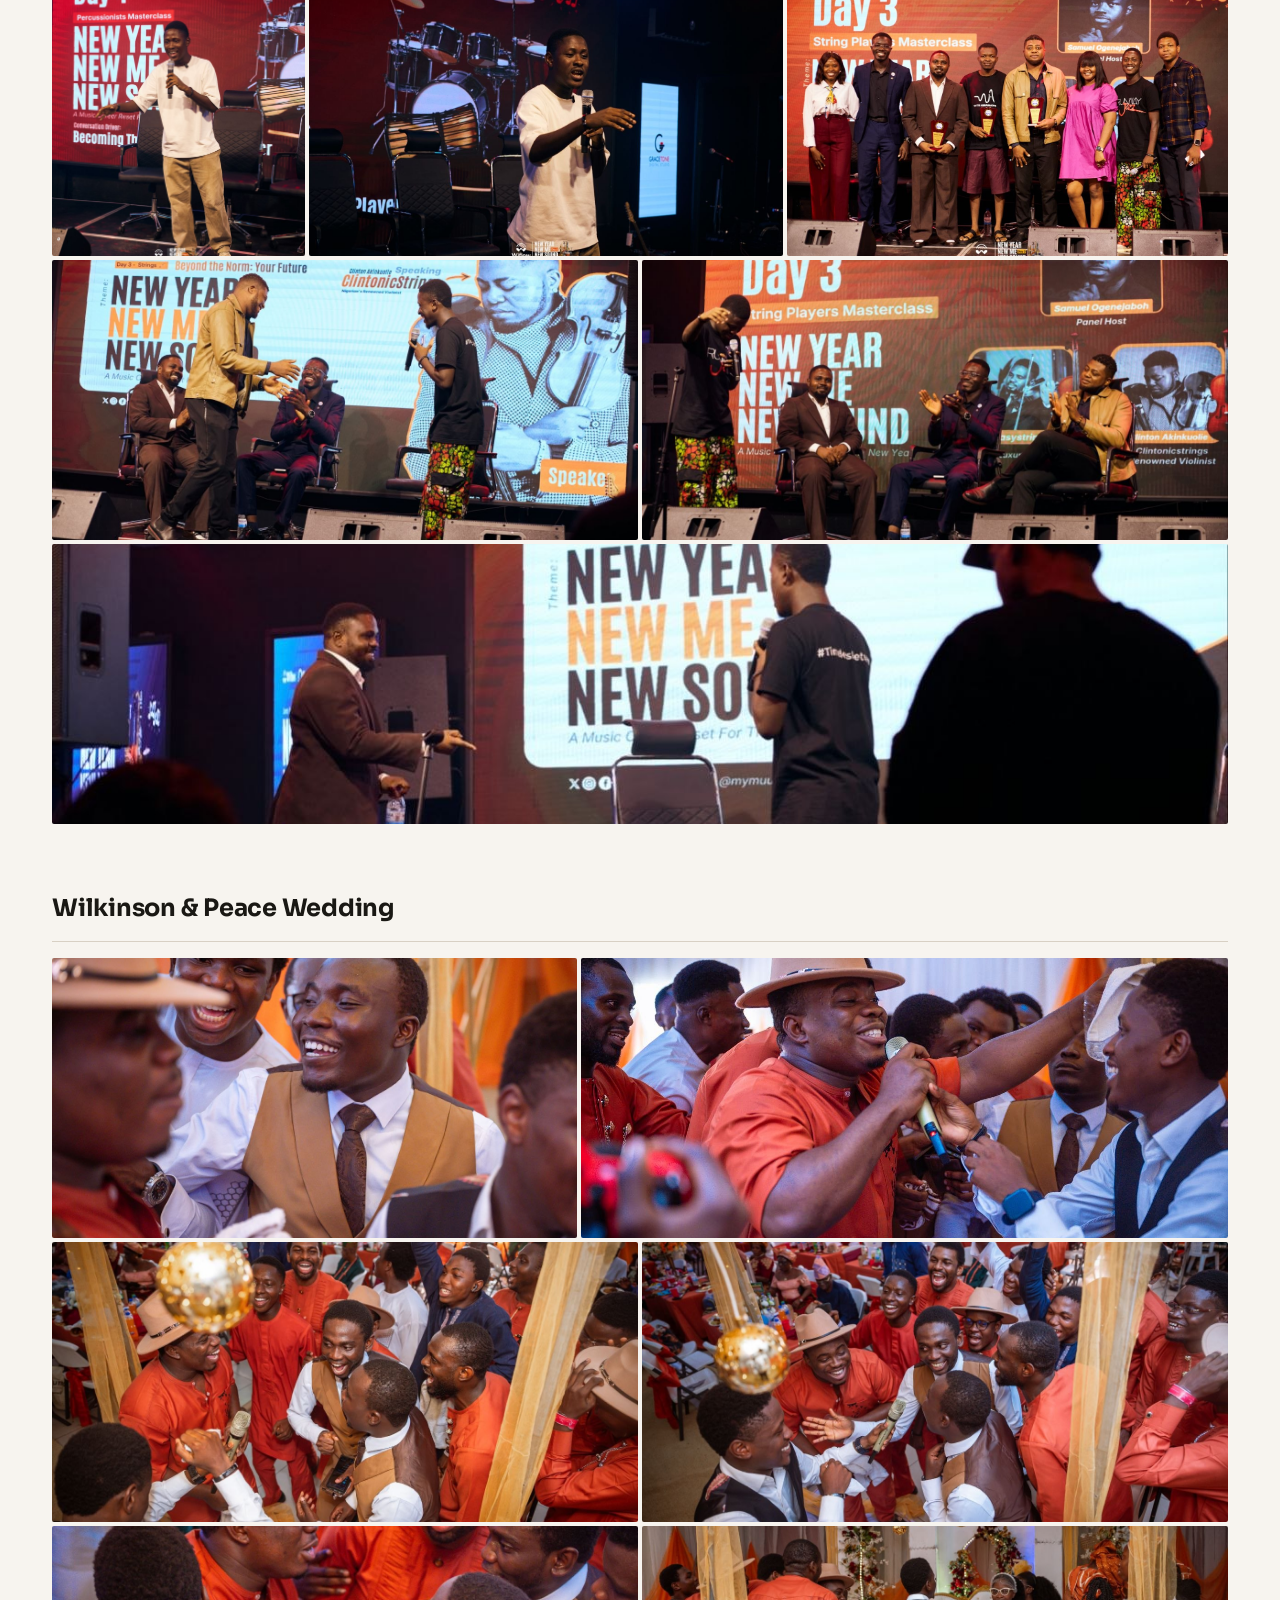
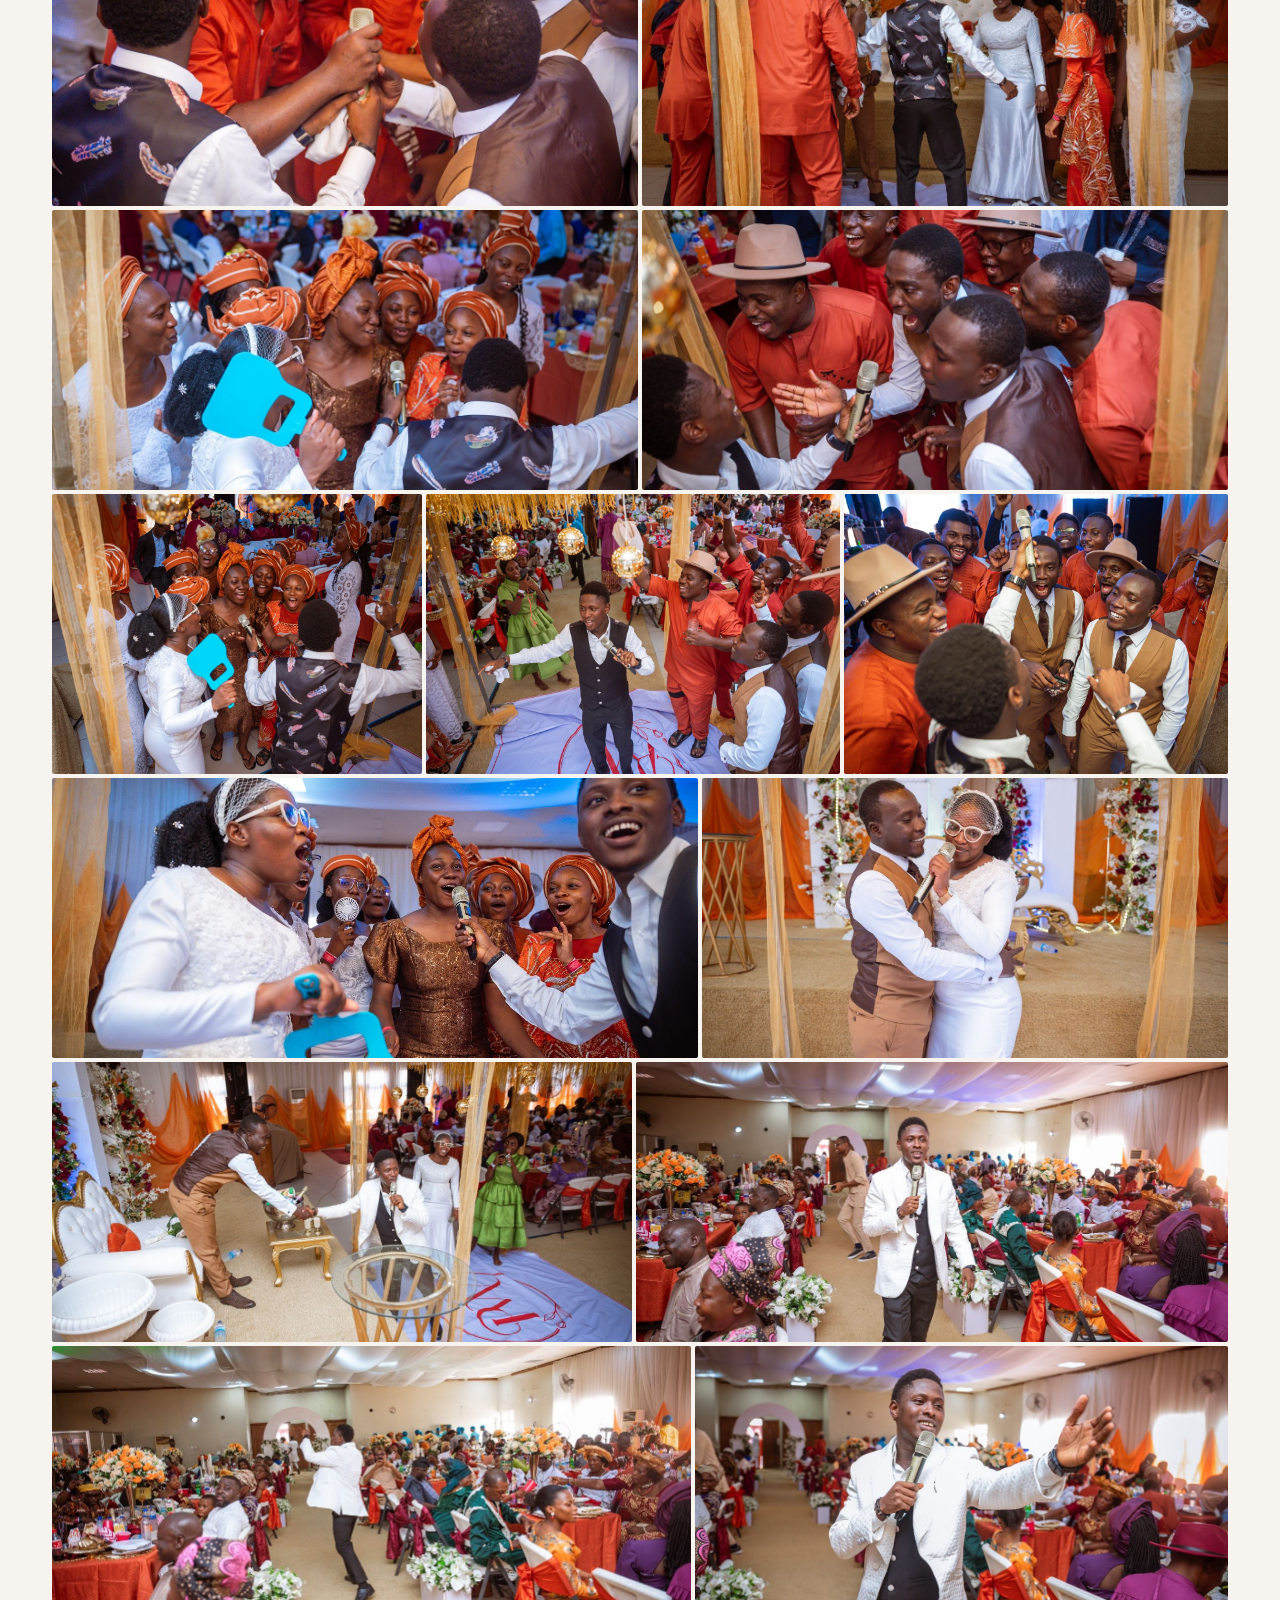
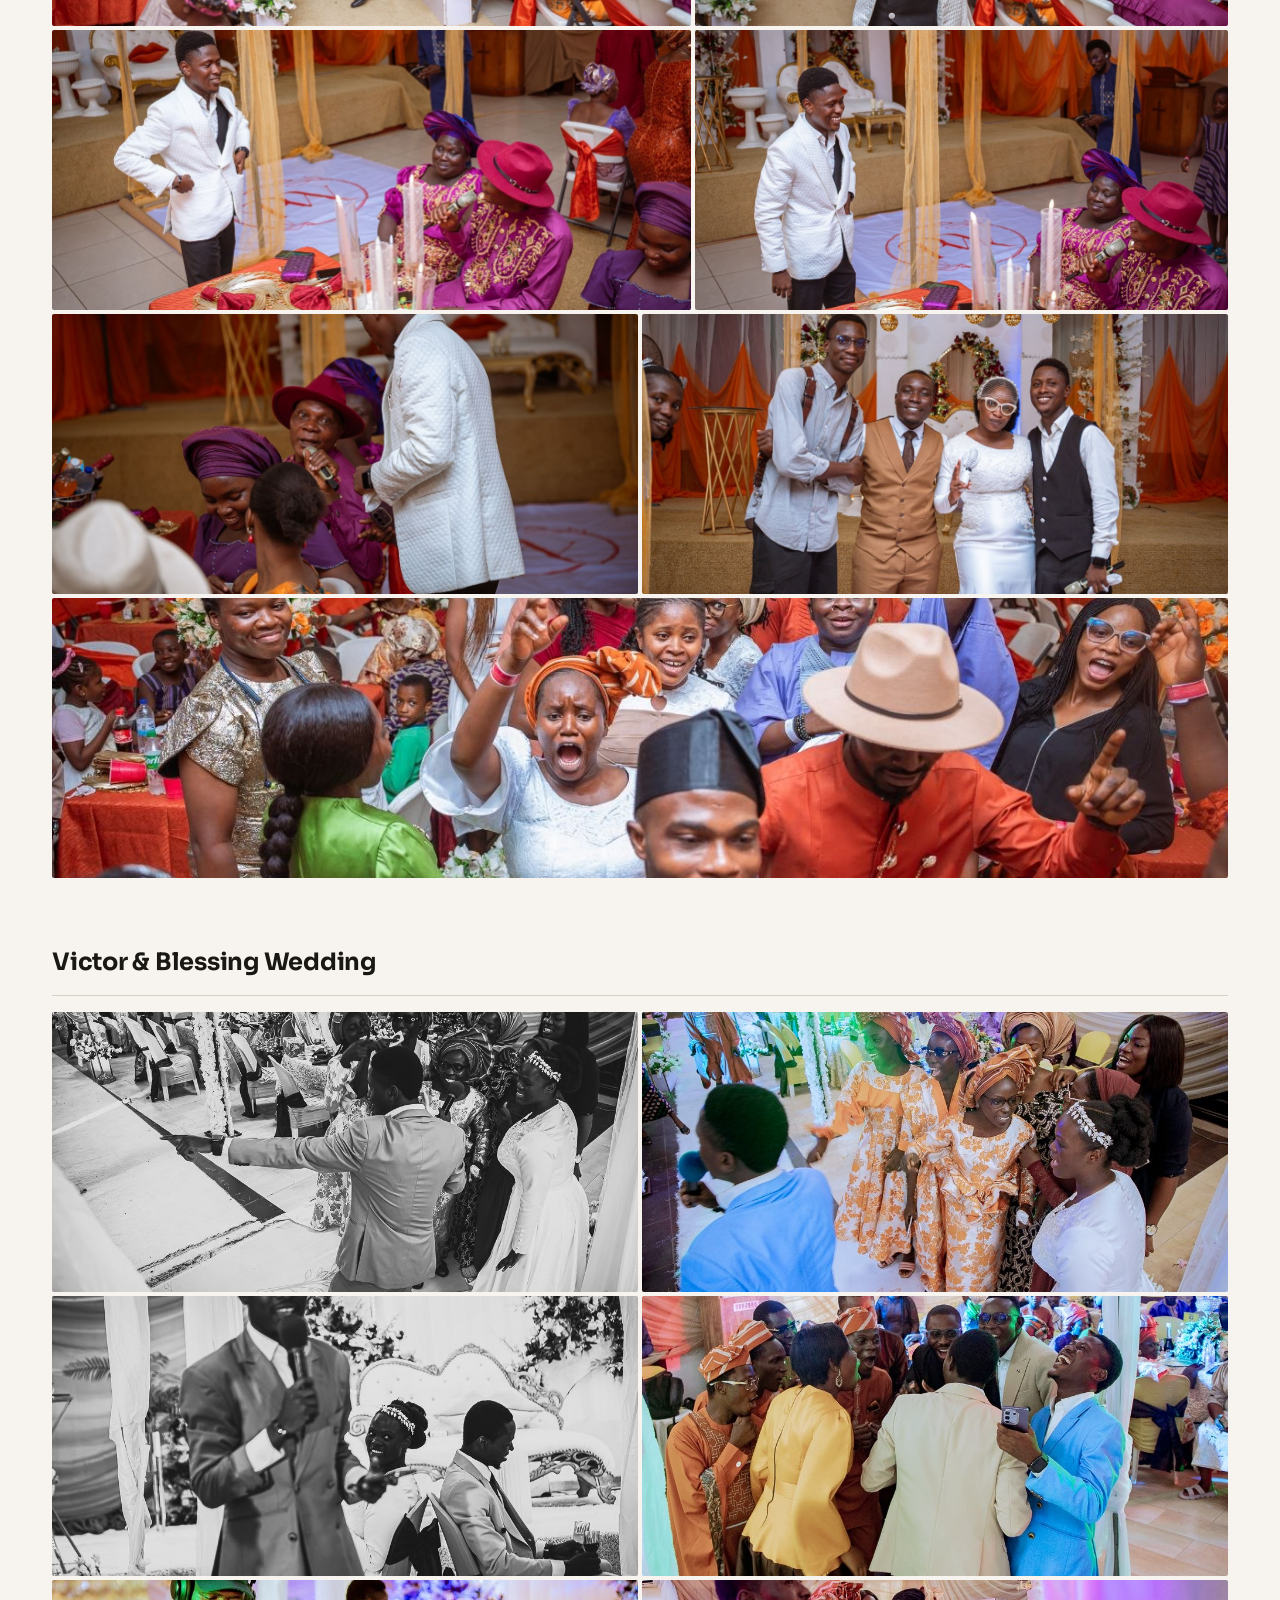
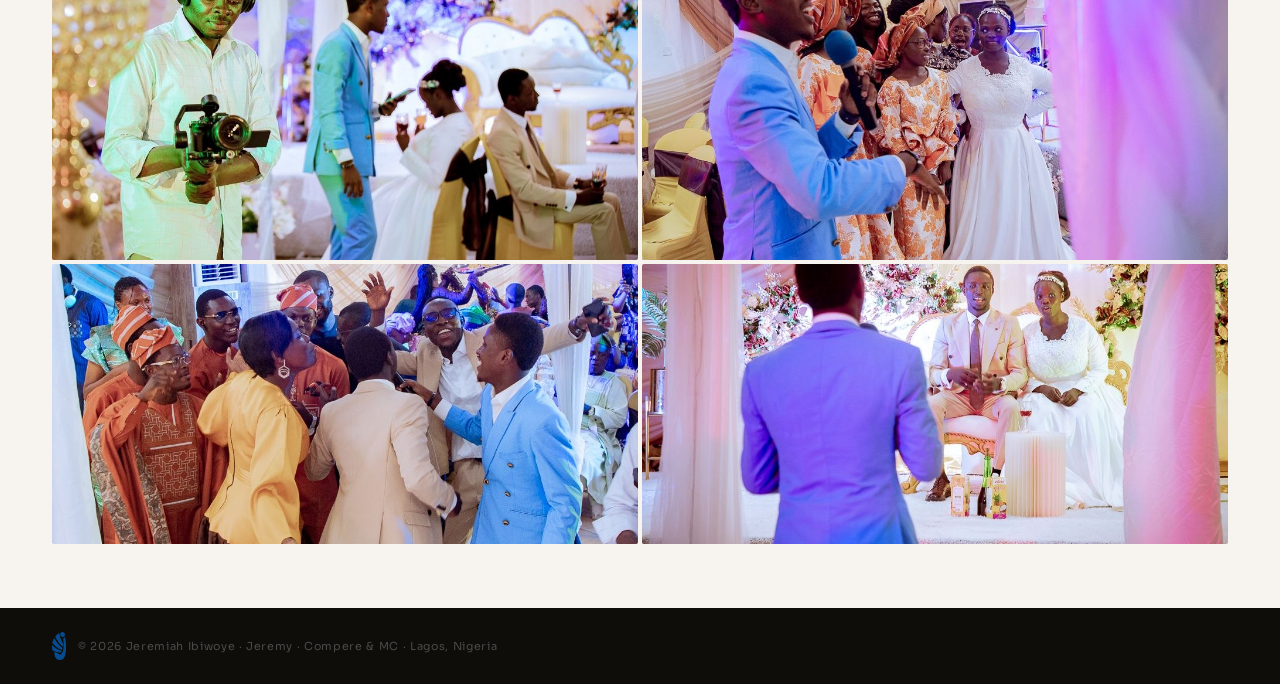
==== commit 981209df: "Fix case-sensitivity of gallery asset paths from assets/gallery to assets/Gallery to display on Linu" ====
--- a/gallery.html
+++ b/gallery.html
@@ -136,133 +136,133 @@
     <section class="gallery-section">
       <h2 class="gallery-gig-title">ZAMAR 6.0 &amp; 7.0</h2>
       <div class="gallery-grid">
-      <img src="assets/gallery/Zamar/photo_1_2026-05-30_09-54-25.jpg" alt="" style="flex-grow:150;flex-basis:420px;height:280px;object-fit:cover;">
-      <img src="assets/gallery/Zamar/photo_2_2026-05-30_09-54-25.jpg" alt="" style="flex-grow:150;flex-basis:420px;height:280px;object-fit:cover;">
-      <img src="assets/gallery/Zamar/photo_3_2026-05-30_09-54-25.jpg" alt="" style="flex-grow:150;flex-basis:420px;height:280px;object-fit:cover;">
-      <img src="assets/gallery/Zamar/photo_4_2026-05-30_09-54-25.jpg" alt="" style="flex-grow:75;flex-basis:210px;height:280px;object-fit:cover;">
-      <img src="assets/gallery/Zamar/photo_5_2026-05-30_09-54-25.jpg" alt="" style="flex-grow:75;flex-basis:210px;height:280px;object-fit:cover;">
-      <img src="assets/gallery/Zamar/photo_6_2026-05-30_09-54-25.jpg" alt="" style="flex-grow:75;flex-basis:210px;height:280px;object-fit:cover;">
-      <img src="assets/gallery/Zamar/photo_7_2026-05-30_10-10-20.jpg" alt="" style="flex-grow:80;flex-basis:224px;height:280px;object-fit:cover;">
+      <img src="assets/Gallery/Zamar/photo_1_2026-05-30_09-54-25.jpg" alt="" style="flex-grow:150;flex-basis:420px;height:280px;object-fit:cover;">
+      <img src="assets/Gallery/Zamar/photo_2_2026-05-30_09-54-25.jpg" alt="" style="flex-grow:150;flex-basis:420px;height:280px;object-fit:cover;">
+      <img src="assets/Gallery/Zamar/photo_3_2026-05-30_09-54-25.jpg" alt="" style="flex-grow:150;flex-basis:420px;height:280px;object-fit:cover;">
+      <img src="assets/Gallery/Zamar/photo_4_2026-05-30_09-54-25.jpg" alt="" style="flex-grow:75;flex-basis:210px;height:280px;object-fit:cover;">
+      <img src="assets/Gallery/Zamar/photo_5_2026-05-30_09-54-25.jpg" alt="" style="flex-grow:75;flex-basis:210px;height:280px;object-fit:cover;">
+      <img src="assets/Gallery/Zamar/photo_6_2026-05-30_09-54-25.jpg" alt="" style="flex-grow:75;flex-basis:210px;height:280px;object-fit:cover;">
+      <img src="assets/Gallery/Zamar/photo_7_2026-05-30_10-10-20.jpg" alt="" style="flex-grow:80;flex-basis:224px;height:280px;object-fit:cover;">
       </div>
     </section>
 
     <section class="gallery-section">
       <h2 class="gallery-gig-title">Toontopia Animation Festival</h2>
       <div class="gallery-grid">
-      <img src="assets/gallery/Toontopia/photo_10_2026-05-30_09-50-31.jpg" alt="" style="flex-grow:150;flex-basis:420px;height:280px;object-fit:cover;">
-      <img src="assets/gallery/Toontopia/photo_11_2026-05-30_09-50-31.jpg" alt="" style="flex-grow:150;flex-basis:420px;height:280px;object-fit:cover;">
-      <img src="assets/gallery/Toontopia/photo_12_2026-05-30_09-50-31.jpg" alt="" style="flex-grow:150;flex-basis:420px;height:280px;object-fit:cover;">
-      <img src="assets/gallery/Toontopia/photo_13_2026-05-30_09-50-31.jpg" alt="" style="flex-grow:150;flex-basis:420px;height:280px;object-fit:cover;">
-      <img src="assets/gallery/Toontopia/photo_14_2026-05-30_09-50-31.jpg" alt="" style="flex-grow:67;flex-basis:186px;height:280px;object-fit:cover;">
-      <img src="assets/gallery/Toontopia/photo_15_2026-05-30_09-50-31.jpg" alt="" style="flex-grow:150;flex-basis:420px;height:280px;object-fit:cover;">
-      <img src="assets/gallery/Toontopia/photo_1_2026-05-30_09-50-31.jpg" alt="" style="flex-grow:150;flex-basis:420px;height:280px;object-fit:cover;">
-      <img src="assets/gallery/Toontopia/photo_1_2026-05-30_09-51-41.jpg" alt="" style="flex-grow:75;flex-basis:210px;height:280px;object-fit:cover;">
-      <img src="assets/gallery/Toontopia/photo_2_2026-05-30_09-50-31.jpg" alt="" style="flex-grow:150;flex-basis:420px;height:280px;object-fit:cover;">
-      <img src="assets/gallery/Toontopia/photo_2_2026-05-30_09-51-41.jpg" alt="" style="flex-grow:75;flex-basis:210px;height:280px;object-fit:cover;">
-      <img src="assets/gallery/Toontopia/photo_3_2026-05-30_09-50-31.jpg" alt="" style="flex-grow:150;flex-basis:420px;height:280px;object-fit:cover;">
-      <img src="assets/gallery/Toontopia/photo_3_2026-05-30_09-51-41.jpg" alt="" style="flex-grow:75;flex-basis:210px;height:280px;object-fit:cover;">
-      <img src="assets/gallery/Toontopia/photo_4_2026-05-30_09-50-31.jpg" alt="" style="flex-grow:150;flex-basis:420px;height:280px;object-fit:cover;">
-      <img src="assets/gallery/Toontopia/photo_5_2026-05-30_09-50-31.jpg" alt="" style="flex-grow:150;flex-basis:420px;height:280px;object-fit:cover;">
-      <img src="assets/gallery/Toontopia/photo_6_2026-05-30_09-50-31.jpg" alt="" style="flex-grow:150;flex-basis:420px;height:280px;object-fit:cover;">
-      <img src="assets/gallery/Toontopia/photo_7_2026-05-30_09-50-31.jpg" alt="" style="flex-grow:150;flex-basis:420px;height:280px;object-fit:cover;">
-      <img src="assets/gallery/Toontopia/photo_8_2026-05-30_09-50-31.jpg" alt="" style="flex-grow:150;flex-basis:420px;height:280px;object-fit:cover;">
-      <img src="assets/gallery/Toontopia/photo_9_2026-05-30_09-50-31.jpg" alt="" style="flex-grow:150;flex-basis:420px;height:280px;object-fit:cover;">
+      <img src="assets/Gallery/Toontopia/photo_10_2026-05-30_09-50-31.jpg" alt="" style="flex-grow:150;flex-basis:420px;height:280px;object-fit:cover;">
+      <img src="assets/Gallery/Toontopia/photo_11_2026-05-30_09-50-31.jpg" alt="" style="flex-grow:150;flex-basis:420px;height:280px;object-fit:cover;">
+      <img src="assets/Gallery/Toontopia/photo_12_2026-05-30_09-50-31.jpg" alt="" style="flex-grow:150;flex-basis:420px;height:280px;object-fit:cover;">
+      <img src="assets/Gallery/Toontopia/photo_13_2026-05-30_09-50-31.jpg" alt="" style="flex-grow:150;flex-basis:420px;height:280px;object-fit:cover;">
+      <img src="assets/Gallery/Toontopia/photo_14_2026-05-30_09-50-31.jpg" alt="" style="flex-grow:67;flex-basis:186px;height:280px;object-fit:cover;">
+      <img src="assets/Gallery/Toontopia/photo_15_2026-05-30_09-50-31.jpg" alt="" style="flex-grow:150;flex-basis:420px;height:280px;object-fit:cover;">
+      <img src="assets/Gallery/Toontopia/photo_1_2026-05-30_09-50-31.jpg" alt="" style="flex-grow:150;flex-basis:420px;height:280px;object-fit:cover;">
+      <img src="assets/Gallery/Toontopia/photo_1_2026-05-30_09-51-41.jpg" alt="" style="flex-grow:75;flex-basis:210px;height:280px;object-fit:cover;">
+      <img src="assets/Gallery/Toontopia/photo_2_2026-05-30_09-50-31.jpg" alt="" style="flex-grow:150;flex-basis:420px;height:280px;object-fit:cover;">
+      <img src="assets/Gallery/Toontopia/photo_2_2026-05-30_09-51-41.jpg" alt="" style="flex-grow:75;flex-basis:210px;height:280px;object-fit:cover;">
+      <img src="assets/Gallery/Toontopia/photo_3_2026-05-30_09-50-31.jpg" alt="" style="flex-grow:150;flex-basis:420px;height:280px;object-fit:cover;">
+      <img src="assets/Gallery/Toontopia/photo_3_2026-05-30_09-51-41.jpg" alt="" style="flex-grow:75;flex-basis:210px;height:280px;object-fit:cover;">
+      <img src="assets/Gallery/Toontopia/photo_4_2026-05-30_09-50-31.jpg" alt="" style="flex-grow:150;flex-basis:420px;height:280px;object-fit:cover;">
+      <img src="assets/Gallery/Toontopia/photo_5_2026-05-30_09-50-31.jpg" alt="" style="flex-grow:150;flex-basis:420px;height:280px;object-fit:cover;">
+      <img src="assets/Gallery/Toontopia/photo_6_2026-05-30_09-50-31.jpg" alt="" style="flex-grow:150;flex-basis:420px;height:280px;object-fit:cover;">
+      <img src="assets/Gallery/Toontopia/photo_7_2026-05-30_09-50-31.jpg" alt="" style="flex-grow:150;flex-basis:420px;height:280px;object-fit:cover;">
+      <img src="assets/Gallery/Toontopia/photo_8_2026-05-30_09-50-31.jpg" alt="" style="flex-grow:150;flex-basis:420px;height:280px;object-fit:cover;">
+      <img src="assets/Gallery/Toontopia/photo_9_2026-05-30_09-50-31.jpg" alt="" style="flex-grow:150;flex-basis:420px;height:280px;object-fit:cover;">
       </div>
     </section>
 
     <section class="gallery-section">
       <h2 class="gallery-gig-title">TEDx: Rewriting Limits</h2>
       <div class="gallery-grid">
-      <img src="assets/gallery/TedX/photo_10_2026-05-30_09-49-28.jpg" alt="" style="flex-grow:73;flex-basis:205px;height:280px;object-fit:cover;">
-      <img src="assets/gallery/TedX/photo_1_2026-05-30_09-49-28.jpg" alt="" style="flex-grow:67;flex-basis:186px;height:280px;object-fit:cover;">
-      <img src="assets/gallery/TedX/photo_2_2026-05-30_09-49-28.jpg" alt="" style="flex-grow:150;flex-basis:420px;height:280px;object-fit:cover;">
-      <img src="assets/gallery/TedX/photo_3_2026-05-30_09-49-28.jpg" alt="" style="flex-grow:150;flex-basis:419px;height:280px;object-fit:cover;">
-      <img src="assets/gallery/TedX/photo_4_2026-05-30_09-49-28.jpg" alt="" style="flex-grow:150;flex-basis:419px;height:280px;object-fit:cover;">
-      <img src="assets/gallery/TedX/photo_5_2026-05-30_09-49-28.jpg" alt="" style="flex-grow:150;flex-basis:419px;height:280px;object-fit:cover;">
-      <img src="assets/gallery/TedX/photo_6_2026-05-30_09-49-28.jpg" alt="" style="flex-grow:150;flex-basis:419px;height:280px;object-fit:cover;">
-      <img src="assets/gallery/TedX/photo_7_2026-05-30_09-49-28.jpg" alt="" style="flex-grow:150;flex-basis:419px;height:280px;object-fit:cover;">
-      <img src="assets/gallery/TedX/photo_8_2026-05-30_09-49-28.jpg" alt="" style="flex-grow:83;flex-basis:233px;height:280px;object-fit:cover;">
-      <img src="assets/gallery/TedX/photo_9_2026-05-30_09-49-28.jpg" alt="" style="flex-grow:92;flex-basis:256px;height:280px;object-fit:cover;">
+      <img src="assets/Gallery/TedX/photo_10_2026-05-30_09-49-28.jpg" alt="" style="flex-grow:73;flex-basis:205px;height:280px;object-fit:cover;">
+      <img src="assets/Gallery/TedX/photo_1_2026-05-30_09-49-28.jpg" alt="" style="flex-grow:67;flex-basis:186px;height:280px;object-fit:cover;">
+      <img src="assets/Gallery/TedX/photo_2_2026-05-30_09-49-28.jpg" alt="" style="flex-grow:150;flex-basis:420px;height:280px;object-fit:cover;">
+      <img src="assets/Gallery/TedX/photo_3_2026-05-30_09-49-28.jpg" alt="" style="flex-grow:150;flex-basis:419px;height:280px;object-fit:cover;">
+      <img src="assets/Gallery/TedX/photo_4_2026-05-30_09-49-28.jpg" alt="" style="flex-grow:150;flex-basis:419px;height:280px;object-fit:cover;">
+      <img src="assets/Gallery/TedX/photo_5_2026-05-30_09-49-28.jpg" alt="" style="flex-grow:150;flex-basis:419px;height:280px;object-fit:cover;">
+      <img src="assets/Gallery/TedX/photo_6_2026-05-30_09-49-28.jpg" alt="" style="flex-grow:150;flex-basis:419px;height:280px;object-fit:cover;">
+      <img src="assets/Gallery/TedX/photo_7_2026-05-30_09-49-28.jpg" alt="" style="flex-grow:150;flex-basis:419px;height:280px;object-fit:cover;">
+      <img src="assets/Gallery/TedX/photo_8_2026-05-30_09-49-28.jpg" alt="" style="flex-grow:83;flex-basis:233px;height:280px;object-fit:cover;">
+      <img src="assets/Gallery/TedX/photo_9_2026-05-30_09-49-28.jpg" alt="" style="flex-grow:92;flex-basis:256px;height:280px;object-fit:cover;">
       </div>
     </section>
 
     <section class="gallery-section">
       <h2 class="gallery-gig-title">Wiflow Africa Music Masterclass</h2>
       <div class="gallery-grid">
-      <img src="assets/gallery/Wiflow masterclass/photo_10_2026-05-30_09-48-23.jpg" alt="" style="flex-grow:150;flex-basis:420px;height:280px;object-fit:cover;">
-      <img src="assets/gallery/Wiflow masterclass/photo_11_2026-05-30_09-48-23.jpg" alt="" style="flex-grow:150;flex-basis:420px;height:280px;object-fit:cover;">
-      <img src="assets/gallery/Wiflow masterclass/photo_12_2026-05-30_09-48-23.jpg" alt="" style="flex-grow:150;flex-basis:420px;height:280px;object-fit:cover;">
-      <img src="assets/gallery/Wiflow masterclass/photo_13_2026-05-30_09-48-23.jpg" alt="" style="flex-grow:150;flex-basis:420px;height:280px;object-fit:cover;">
-      <img src="assets/gallery/Wiflow masterclass/photo_14_2026-05-30_09-48-23.jpg" alt="" style="flex-grow:150;flex-basis:420px;height:280px;object-fit:cover;">
-      <img src="assets/gallery/Wiflow masterclass/photo_15_2026-05-30_09-48-23.jpg" alt="" style="flex-grow:150;flex-basis:420px;height:280px;object-fit:cover;">
-      <img src="assets/gallery/Wiflow masterclass/photo_16_2026-05-30_09-48-23.jpg" alt="" style="flex-grow:150;flex-basis:420px;height:280px;object-fit:cover;">
-      <img src="assets/gallery/Wiflow masterclass/photo_17_2026-05-30_09-48-23.jpg" alt="" style="flex-grow:80;flex-basis:224px;height:280px;object-fit:cover;">
-      <img src="assets/gallery/Wiflow masterclass/photo_18_2026-05-30_09-48-23.jpg" alt="" style="flex-grow:80;flex-basis:224px;height:280px;object-fit:cover;">
-      <img src="assets/gallery/Wiflow masterclass/photo_19_2026-05-30_09-48-23.jpg" alt="" style="flex-grow:150;flex-basis:420px;height:280px;object-fit:cover;">
-      <img src="assets/gallery/Wiflow masterclass/photo_1_2026-05-30_09-48-23.jpg" alt="" style="flex-grow:150;flex-basis:419px;height:280px;object-fit:cover;">
-      <img src="assets/gallery/Wiflow masterclass/photo_20_2026-05-30_09-48-23.jpg" alt="" style="flex-grow:80;flex-basis:224px;height:280px;object-fit:cover;">
-      <img src="assets/gallery/Wiflow masterclass/photo_21_2026-05-30_09-48-23.jpg" alt="" style="flex-grow:128;flex-basis:359px;height:280px;object-fit:cover;">
-      <img src="assets/gallery/Wiflow masterclass/photo_22_2026-05-30_09-48-23.jpg" alt="" style="flex-grow:141;flex-basis:394px;height:280px;object-fit:cover;">
-      <img src="assets/gallery/Wiflow masterclass/photo_23_2026-05-30_09-48-23.jpg" alt="" style="flex-grow:150;flex-basis:420px;height:280px;object-fit:cover;">
-      <img src="assets/gallery/Wiflow masterclass/photo_24_2026-05-30_09-48-23.jpg" alt="" style="flex-grow:150;flex-basis:420px;height:280px;object-fit:cover;">
-      <img src="assets/gallery/Wiflow masterclass/photo_25_2026-05-30_09-48-23.jpg" alt="" style="flex-grow:150;flex-basis:419px;height:280px;object-fit:cover;">
-      <img src="assets/gallery/Wiflow masterclass/photo_26_2026-05-30_09-48-23.jpg" alt="" style="flex-grow:150;flex-basis:420px;height:280px;object-fit:cover;">
-      <img src="assets/gallery/Wiflow masterclass/photo_27_2026-05-30_09-48-23.jpg" alt="" style="flex-grow:150;flex-basis:419px;height:280px;object-fit:cover;">
-      <img src="assets/gallery/Wiflow masterclass/photo_28_2026-05-30_09-48-23.jpg" alt="" style="flex-grow:159;flex-basis:444px;height:280px;object-fit:cover;">
-      <img src="assets/gallery/Wiflow masterclass/photo_29_2026-05-30_09-48-23.jpg" alt="" style="flex-grow:67;flex-basis:186px;height:280px;object-fit:cover;">
-      <img src="assets/gallery/Wiflow masterclass/photo_2_2026-05-30_09-48-23.jpg" alt="" style="flex-grow:150;flex-basis:419px;height:280px;object-fit:cover;">
-      <img src="assets/gallery/Wiflow masterclass/photo_30_2026-05-30_09-48-23.jpg" alt="" style="flex-grow:150;flex-basis:419px;height:280px;object-fit:cover;">
-      <img src="assets/gallery/Wiflow masterclass/photo_31_2026-05-30_09-48-23.jpg" alt="" style="flex-grow:150;flex-basis:420px;height:280px;object-fit:cover;">
-      <img src="assets/gallery/Wiflow masterclass/photo_32_2026-05-30_09-48-23.jpg" alt="" style="flex-grow:75;flex-basis:210px;height:280px;object-fit:cover;">
-      <img src="assets/gallery/Wiflow masterclass/photo_3_2026-05-30_09-48-23.jpg" alt="" style="flex-grow:150;flex-basis:420px;height:280px;object-fit:cover;">
-      <img src="assets/gallery/Wiflow masterclass/photo_4_2026-05-30_09-48-23.jpg" alt="" style="flex-grow:80;flex-basis:224px;height:280px;object-fit:cover;">
-      <img src="assets/gallery/Wiflow masterclass/photo_5_2026-05-30_09-48-23.jpg" alt="" style="flex-grow:150;flex-basis:420px;height:280px;object-fit:cover;">
-      <img src="assets/gallery/Wiflow masterclass/photo_6_2026-05-30_09-48-23.jpg" alt="" style="flex-grow:140;flex-basis:391px;height:280px;object-fit:cover;">
-      <img src="assets/gallery/Wiflow masterclass/photo_7_2026-05-30_09-48-23.jpg" alt="" style="flex-grow:150;flex-basis:420px;height:280px;object-fit:cover;">
-      <img src="assets/gallery/Wiflow masterclass/photo_8_2026-05-30_09-48-23.jpg" alt="" style="flex-grow:150;flex-basis:420px;height:280px;object-fit:cover;">
-      <img src="assets/gallery/Wiflow masterclass/photo_9_2026-05-30_09-48-23.jpg" alt="" style="flex-grow:150;flex-basis:420px;height:280px;object-fit:cover;">
+      <img src="assets/Gallery/Wiflow masterclass/photo_10_2026-05-30_09-48-23.jpg" alt="" style="flex-grow:150;flex-basis:420px;height:280px;object-fit:cover;">
+      <img src="assets/Gallery/Wiflow masterclass/photo_11_2026-05-30_09-48-23.jpg" alt="" style="flex-grow:150;flex-basis:420px;height:280px;object-fit:cover;">
+      <img src="assets/Gallery/Wiflow masterclass/photo_12_2026-05-30_09-48-23.jpg" alt="" style="flex-grow:150;flex-basis:420px;height:280px;object-fit:cover;">
+      <img src="assets/Gallery/Wiflow masterclass/photo_13_2026-05-30_09-48-23.jpg" alt="" style="flex-grow:150;flex-basis:420px;height:280px;object-fit:cover;">
+      <img src="assets/Gallery/Wiflow masterclass/photo_14_2026-05-30_09-48-23.jpg" alt="" style="flex-grow:150;flex-basis:420px;height:280px;object-fit:cover;">
+      <img src="assets/Gallery/Wiflow masterclass/photo_15_2026-05-30_09-48-23.jpg" alt="" style="flex-grow:150;flex-basis:420px;height:280px;object-fit:cover;">
+      <img src="assets/Gallery/Wiflow masterclass/photo_16_2026-05-30_09-48-23.jpg" alt="" style="flex-grow:150;flex-basis:420px;height:280px;object-fit:cover;">
+      <img src="assets/Gallery/Wiflow masterclass/photo_17_2026-05-30_09-48-23.jpg" alt="" style="flex-grow:80;flex-basis:224px;height:280px;object-fit:cover;">
+      <img src="assets/Gallery/Wiflow masterclass/photo_18_2026-05-30_09-48-23.jpg" alt="" style="flex-grow:80;flex-basis:224px;height:280px;object-fit:cover;">
+      <img src="assets/Gallery/Wiflow masterclass/photo_19_2026-05-30_09-48-23.jpg" alt="" style="flex-grow:150;flex-basis:420px;height:280px;object-fit:cover;">
+      <img src="assets/Gallery/Wiflow masterclass/photo_1_2026-05-30_09-48-23.jpg" alt="" style="flex-grow:150;flex-basis:419px;height:280px;object-fit:cover;">
+      <img src="assets/Gallery/Wiflow masterclass/photo_20_2026-05-30_09-48-23.jpg" alt="" style="flex-grow:80;flex-basis:224px;height:280px;object-fit:cover;">
+      <img src="assets/Gallery/Wiflow masterclass/photo_21_2026-05-30_09-48-23.jpg" alt="" style="flex-grow:128;flex-basis:359px;height:280px;object-fit:cover;">
+      <img src="assets/Gallery/Wiflow masterclass/photo_22_2026-05-30_09-48-23.jpg" alt="" style="flex-grow:141;flex-basis:394px;height:280px;object-fit:cover;">
+      <img src="assets/Gallery/Wiflow masterclass/photo_23_2026-05-30_09-48-23.jpg" alt="" style="flex-grow:150;flex-basis:420px;height:280px;object-fit:cover;">
+      <img src="assets/Gallery/Wiflow masterclass/photo_24_2026-05-30_09-48-23.jpg" alt="" style="flex-grow:150;flex-basis:420px;height:280px;object-fit:cover;">
+      <img src="assets/Gallery/Wiflow masterclass/photo_25_2026-05-30_09-48-23.jpg" alt="" style="flex-grow:150;flex-basis:419px;height:280px;object-fit:cover;">
+      <img src="assets/Gallery/Wiflow masterclass/photo_26_2026-05-30_09-48-23.jpg" alt="" style="flex-grow:150;flex-basis:420px;height:280px;object-fit:cover;">
+      <img src="assets/Gallery/Wiflow masterclass/photo_27_2026-05-30_09-48-23.jpg" alt="" style="flex-grow:150;flex-basis:419px;height:280px;object-fit:cover;">
+      <img src="assets/Gallery/Wiflow masterclass/photo_28_2026-05-30_09-48-23.jpg" alt="" style="flex-grow:159;flex-basis:444px;height:280px;object-fit:cover;">
+      <img src="assets/Gallery/Wiflow masterclass/photo_29_2026-05-30_09-48-23.jpg" alt="" style="flex-grow:67;flex-basis:186px;height:280px;object-fit:cover;">
+      <img src="assets/Gallery/Wiflow masterclass/photo_2_2026-05-30_09-48-23.jpg" alt="" style="flex-grow:150;flex-basis:419px;height:280px;object-fit:cover;">
+      <img src="assets/Gallery/Wiflow masterclass/photo_30_2026-05-30_09-48-23.jpg" alt="" style="flex-grow:150;flex-basis:419px;height:280px;object-fit:cover;">
+      <img src="assets/Gallery/Wiflow masterclass/photo_31_2026-05-30_09-48-23.jpg" alt="" style="flex-grow:150;flex-basis:420px;height:280px;object-fit:cover;">
+      <img src="assets/Gallery/Wiflow masterclass/photo_32_2026-05-30_09-48-23.jpg" alt="" style="flex-grow:75;flex-basis:210px;height:280px;object-fit:cover;">
+      <img src="assets/Gallery/Wiflow masterclass/photo_3_2026-05-30_09-48-23.jpg" alt="" style="flex-grow:150;flex-basis:420px;height:280px;object-fit:cover;">
+      <img src="assets/Gallery/Wiflow masterclass/photo_4_2026-05-30_09-48-23.jpg" alt="" style="flex-grow:80;flex-basis:224px;height:280px;object-fit:cover;">
+      <img src="assets/Gallery/Wiflow masterclass/photo_5_2026-05-30_09-48-23.jpg" alt="" style="flex-grow:150;flex-basis:420px;height:280px;object-fit:cover;">
+      <img src="assets/Gallery/Wiflow masterclass/photo_6_2026-05-30_09-48-23.jpg" alt="" style="flex-grow:140;flex-basis:391px;height:280px;object-fit:cover;">
+      <img src="assets/Gallery/Wiflow masterclass/photo_7_2026-05-30_09-48-23.jpg" alt="" style="flex-grow:150;flex-basis:420px;height:280px;object-fit:cover;">
+      <img src="assets/Gallery/Wiflow masterclass/photo_8_2026-05-30_09-48-23.jpg" alt="" style="flex-grow:150;flex-basis:420px;height:280px;object-fit:cover;">
+      <img src="assets/Gallery/Wiflow masterclass/photo_9_2026-05-30_09-48-23.jpg" alt="" style="flex-grow:150;flex-basis:420px;height:280px;object-fit:cover;">
       </div>
     </section>
 
     <section class="gallery-section">
       <h2 class="gallery-gig-title">Wilkinson &amp; Peace Wedding</h2>
       <div class="gallery-grid">
-      <img src="assets/gallery/Wilkinson and peace/photo_10_2026-05-30_09-51-41.jpg" alt="" style="flex-grow:122;flex-basis:340px;height:280px;object-fit:cover;">
-      <img src="assets/gallery/Wilkinson and peace/photo_11_2026-05-30_09-51-41.jpg" alt="" style="flex-grow:150;flex-basis:420px;height:280px;object-fit:cover;">
-      <img src="assets/gallery/Wilkinson and peace/photo_12_2026-05-30_09-51-41.jpg" alt="" style="flex-grow:150;flex-basis:420px;height:280px;object-fit:cover;">
-      <img src="assets/gallery/Wilkinson and peace/photo_13_2026-05-30_09-51-41.jpg" alt="" style="flex-grow:150;flex-basis:420px;height:280px;object-fit:cover;">
-      <img src="assets/gallery/Wilkinson and peace/photo_14_2026-05-30_09-51-41.jpg" alt="" style="flex-grow:150;flex-basis:420px;height:280px;object-fit:cover;">
-      <img src="assets/gallery/Wilkinson and peace/photo_15_2026-05-30_09-51-41.jpg" alt="" style="flex-grow:150;flex-basis:420px;height:280px;object-fit:cover;">
-      <img src="assets/gallery/Wilkinson and peace/photo_16_2026-05-30_09-51-41.jpg" alt="" style="flex-grow:150;flex-basis:420px;height:280px;object-fit:cover;">
-      <img src="assets/gallery/Wilkinson and peace/photo_17_2026-05-30_09-51-41.jpg" alt="" style="flex-grow:150;flex-basis:420px;height:280px;object-fit:cover;">
-      <img src="assets/gallery/Wilkinson and peace/photo_18_2026-05-30_09-51-41.jpg" alt="" style="flex-grow:125;flex-basis:350px;height:280px;object-fit:cover;">
-      <img src="assets/gallery/Wilkinson and peace/photo_19_2026-05-30_09-51-41.jpg" alt="" style="flex-grow:140;flex-basis:392px;height:280px;object-fit:cover;">
-      <img src="assets/gallery/Wilkinson and peace/photo_20_2026-05-30_09-51-41.jpg" alt="" style="flex-grow:130;flex-basis:364px;height:280px;object-fit:cover;">
-      <img src="assets/gallery/Wilkinson and peace/photo_21_2026-05-30_09-51-41.jpg" alt="" style="flex-grow:150;flex-basis:420px;height:280px;object-fit:cover;">
-      <img src="assets/gallery/Wilkinson and peace/photo_22_2026-05-30_09-51-41.jpg" alt="" style="flex-grow:122;flex-basis:342px;height:280px;object-fit:cover;">
-      <img src="assets/gallery/Wilkinson and peace/photo_23_2026-05-30_09-51-41.jpg" alt="" style="flex-grow:147;flex-basis:411px;height:280px;object-fit:cover;">
-      <img src="assets/gallery/Wilkinson and peace/photo_24_2026-05-30_09-51-41.jpg" alt="" style="flex-grow:150;flex-basis:420px;height:280px;object-fit:cover;">
-      <img src="assets/gallery/Wilkinson and peace/photo_25_2026-05-30_09-51-41.jpg" alt="" style="flex-grow:150;flex-basis:420px;height:280px;object-fit:cover;">
-      <img src="assets/gallery/Wilkinson and peace/photo_26_2026-05-30_09-51-41.jpg" alt="" style="flex-grow:125;flex-basis:350px;height:280px;object-fit:cover;">
-      <img src="assets/gallery/Wilkinson and peace/photo_4_2026-05-30_09-51-41.jpg" alt="" style="flex-grow:150;flex-basis:420px;height:280px;object-fit:cover;">
-      <img src="assets/gallery/Wilkinson and peace/photo_5_2026-05-30_09-51-41.jpg" alt="" style="flex-grow:125;flex-basis:350px;height:280px;object-fit:cover;">
-      <img src="assets/gallery/Wilkinson and peace/photo_6_2026-05-30_09-51-41.jpg" alt="" style="flex-grow:150;flex-basis:420px;height:280px;object-fit:cover;">
-      <img src="assets/gallery/Wilkinson and peace/photo_7_2026-05-30_09-51-41.jpg" alt="" style="flex-grow:150;flex-basis:420px;height:280px;object-fit:cover;">
-      <img src="assets/gallery/Wilkinson and peace/photo_9_2026-05-30_09-51-41.jpg" alt="" style="flex-grow:140;flex-basis:391px;height:280px;object-fit:cover;">
+      <img src="assets/Gallery/Wilkinson and peace/photo_10_2026-05-30_09-51-41.jpg" alt="" style="flex-grow:122;flex-basis:340px;height:280px;object-fit:cover;">
+      <img src="assets/Gallery/Wilkinson and peace/photo_11_2026-05-30_09-51-41.jpg" alt="" style="flex-grow:150;flex-basis:420px;height:280px;object-fit:cover;">
+      <img src="assets/Gallery/Wilkinson and peace/photo_12_2026-05-30_09-51-41.jpg" alt="" style="flex-grow:150;flex-basis:420px;height:280px;object-fit:cover;">
+      <img src="assets/Gallery/Wilkinson and peace/photo_13_2026-05-30_09-51-41.jpg" alt="" style="flex-grow:150;flex-basis:420px;height:280px;object-fit:cover;">
+      <img src="assets/Gallery/Wilkinson and peace/photo_14_2026-05-30_09-51-41.jpg" alt="" style="flex-grow:150;flex-basis:420px;height:280px;object-fit:cover;">
+      <img src="assets/Gallery/Wilkinson and peace/photo_15_2026-05-30_09-51-41.jpg" alt="" style="flex-grow:150;flex-basis:420px;height:280px;object-fit:cover;">
+      <img src="assets/Gallery/Wilkinson and peace/photo_16_2026-05-30_09-51-41.jpg" alt="" style="flex-grow:150;flex-basis:420px;height:280px;object-fit:cover;">
+      <img src="assets/Gallery/Wilkinson and peace/photo_17_2026-05-30_09-51-41.jpg" alt="" style="flex-grow:150;flex-basis:420px;height:280px;object-fit:cover;">
+      <img src="assets/Gallery/Wilkinson and peace/photo_18_2026-05-30_09-51-41.jpg" alt="" style="flex-grow:125;flex-basis:350px;height:280px;object-fit:cover;">
+      <img src="assets/Gallery/Wilkinson and peace/photo_19_2026-05-30_09-51-41.jpg" alt="" style="flex-grow:140;flex-basis:392px;height:280px;object-fit:cover;">
+      <img src="assets/Gallery/Wilkinson and peace/photo_20_2026-05-30_09-51-41.jpg" alt="" style="flex-grow:130;flex-basis:364px;height:280px;object-fit:cover;">
+      <img src="assets/Gallery/Wilkinson and peace/photo_21_2026-05-30_09-51-41.jpg" alt="" style="flex-grow:150;flex-basis:420px;height:280px;object-fit:cover;">
+      <img src="assets/Gallery/Wilkinson and peace/photo_22_2026-05-30_09-51-41.jpg" alt="" style="flex-grow:122;flex-basis:342px;height:280px;object-fit:cover;">
+      <img src="assets/Gallery/Wilkinson and peace/photo_23_2026-05-30_09-51-41.jpg" alt="" style="flex-grow:147;flex-basis:411px;height:280px;object-fit:cover;">
+      <img src="assets/Gallery/Wilkinson and peace/photo_24_2026-05-30_09-51-41.jpg" alt="" style="flex-grow:150;flex-basis:420px;height:280px;object-fit:cover;">
+      <img src="assets/Gallery/Wilkinson and peace/photo_25_2026-05-30_09-51-41.jpg" alt="" style="flex-grow:150;flex-basis:420px;height:280px;object-fit:cover;">
+      <img src="assets/Gallery/Wilkinson and peace/photo_26_2026-05-30_09-51-41.jpg" alt="" style="flex-grow:125;flex-basis:350px;height:280px;object-fit:cover;">
+      <img src="assets/Gallery/Wilkinson and peace/photo_4_2026-05-30_09-51-41.jpg" alt="" style="flex-grow:150;flex-basis:420px;height:280px;object-fit:cover;">
+      <img src="assets/Gallery/Wilkinson and peace/photo_5_2026-05-30_09-51-41.jpg" alt="" style="flex-grow:125;flex-basis:350px;height:280px;object-fit:cover;">
+      <img src="assets/Gallery/Wilkinson and peace/photo_6_2026-05-30_09-51-41.jpg" alt="" style="flex-grow:150;flex-basis:420px;height:280px;object-fit:cover;">
+      <img src="assets/Gallery/Wilkinson and peace/photo_7_2026-05-30_09-51-41.jpg" alt="" style="flex-grow:150;flex-basis:420px;height:280px;object-fit:cover;">
+      <img src="assets/Gallery/Wilkinson and peace/photo_9_2026-05-30_09-51-41.jpg" alt="" style="flex-grow:140;flex-basis:391px;height:280px;object-fit:cover;">
       </div>
     </section>
 
     <section class="gallery-section">
       <h2 class="gallery-gig-title">Victor &amp; Blessing Wedding</h2>
       <div class="gallery-grid">
-      <img src="assets/gallery/Victor and blessing/photo_10_2026-05-29_20-10-52.jpg" alt="" style="flex-grow:150;flex-basis:419px;height:280px;object-fit:cover;">
-      <img src="assets/gallery/Victor and blessing/photo_11_2026-05-29_20-10-52.jpg" alt="" style="flex-grow:150;flex-basis:419px;height:280px;object-fit:cover;">
-      <img src="assets/gallery/Victor and blessing/photo_1_2026-05-29_20-10-52.jpg" alt="" style="flex-grow:150;flex-basis:419px;height:280px;object-fit:cover;">
-      <img src="assets/gallery/Victor and blessing/photo_2_2026-05-29_20-10-52.jpg" alt="" style="flex-grow:150;flex-basis:419px;height:280px;object-fit:cover;">
-      <img src="assets/gallery/Victor and blessing/photo_3_2026-05-29_20-10-52.jpg" alt="" style="flex-grow:150;flex-basis:419px;height:280px;object-fit:cover;">
-      <img src="assets/gallery/Victor and blessing/photo_4_2026-05-29_20-10-52.jpg" alt="" style="flex-grow:150;flex-basis:419px;height:280px;object-fit:cover;">
-      <img src="assets/gallery/Victor and blessing/photo_5_2026-05-29_20-10-52.jpg" alt="" style="flex-grow:150;flex-basis:419px;height:280px;object-fit:cover;">
-      <img src="assets/gallery/Victor and blessing/photo_6_2026-05-29_20-10-52.jpg" alt="" style="flex-grow:150;flex-basis:419px;height:280px;object-fit:cover;">
+      <img src="assets/Gallery/Victor and blessing/photo_10_2026-05-29_20-10-52.jpg" alt="" style="flex-grow:150;flex-basis:419px;height:280px;object-fit:cover;">
+      <img src="assets/Gallery/Victor and blessing/photo_11_2026-05-29_20-10-52.jpg" alt="" style="flex-grow:150;flex-basis:419px;height:280px;object-fit:cover;">
+      <img src="assets/Gallery/Victor and blessing/photo_1_2026-05-29_20-10-52.jpg" alt="" style="flex-grow:150;flex-basis:419px;height:280px;object-fit:cover;">
+      <img src="assets/Gallery/Victor and blessing/photo_2_2026-05-29_20-10-52.jpg" alt="" style="flex-grow:150;flex-basis:419px;height:280px;object-fit:cover;">
+      <img src="assets/Gallery/Victor and blessing/photo_3_2026-05-29_20-10-52.jpg" alt="" style="flex-grow:150;flex-basis:419px;height:280px;object-fit:cover;">
+      <img src="assets/Gallery/Victor and blessing/photo_4_2026-05-29_20-10-52.jpg" alt="" style="flex-grow:150;flex-basis:419px;height:280px;object-fit:cover;">
+      <img src="assets/Gallery/Victor and blessing/photo_5_2026-05-29_20-10-52.jpg" alt="" style="flex-grow:150;flex-basis:419px;height:280px;object-fit:cover;">
+      <img src="assets/Gallery/Victor and blessing/photo_6_2026-05-29_20-10-52.jpg" alt="" style="flex-grow:150;flex-basis:419px;height:280px;object-fit:cover;">
       </div>
     </section>
 
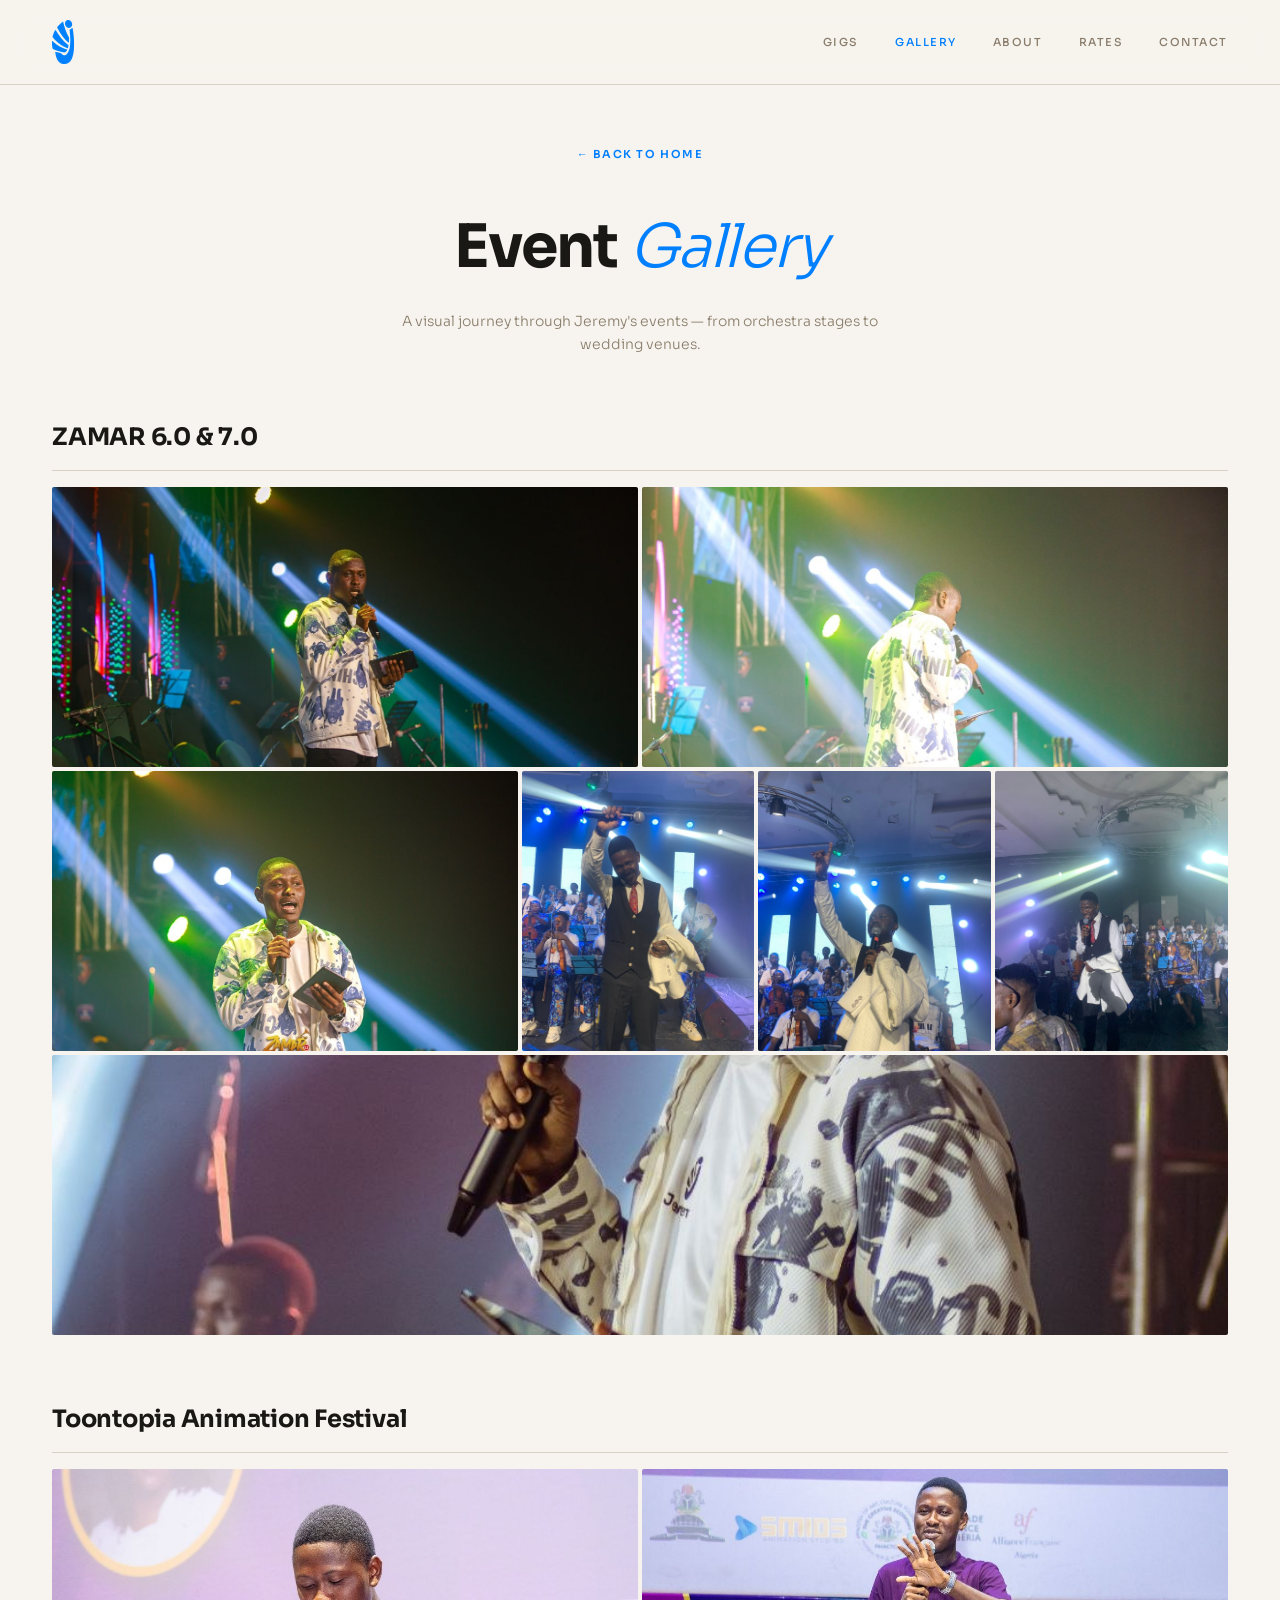
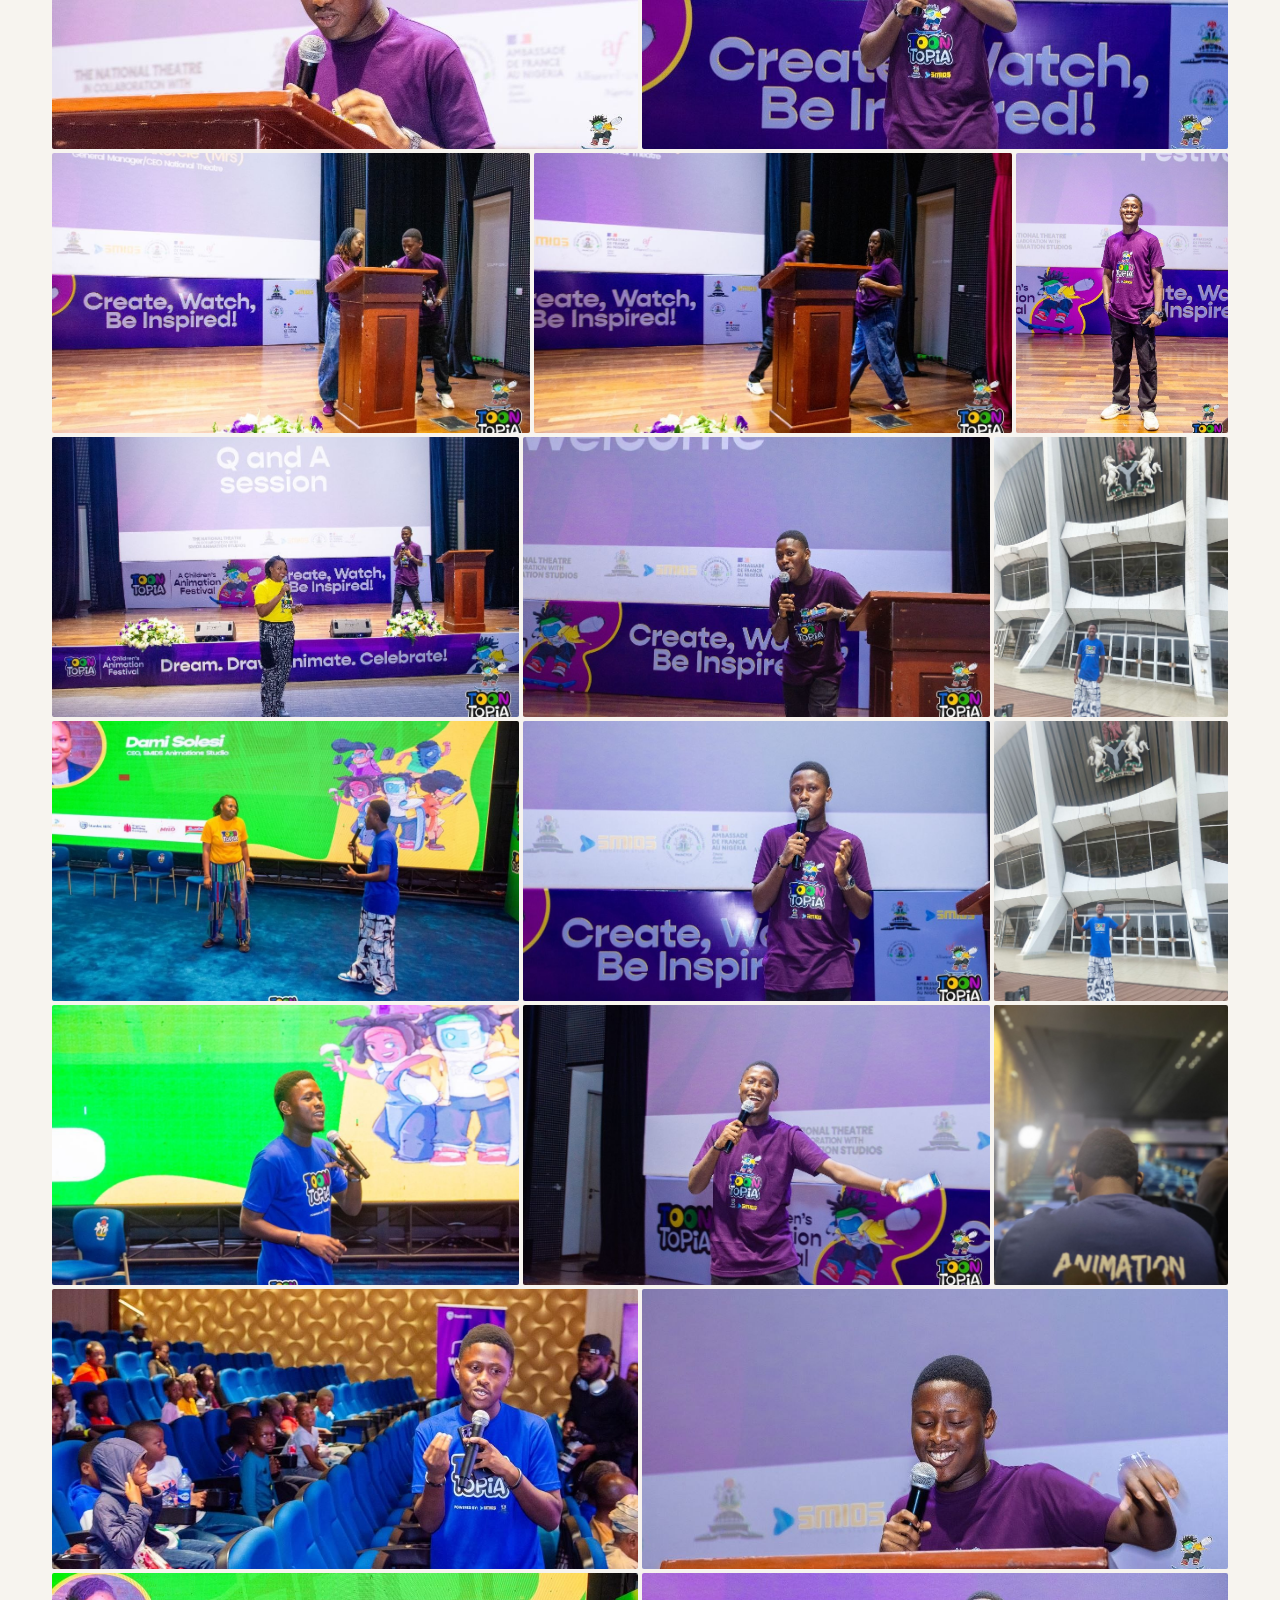
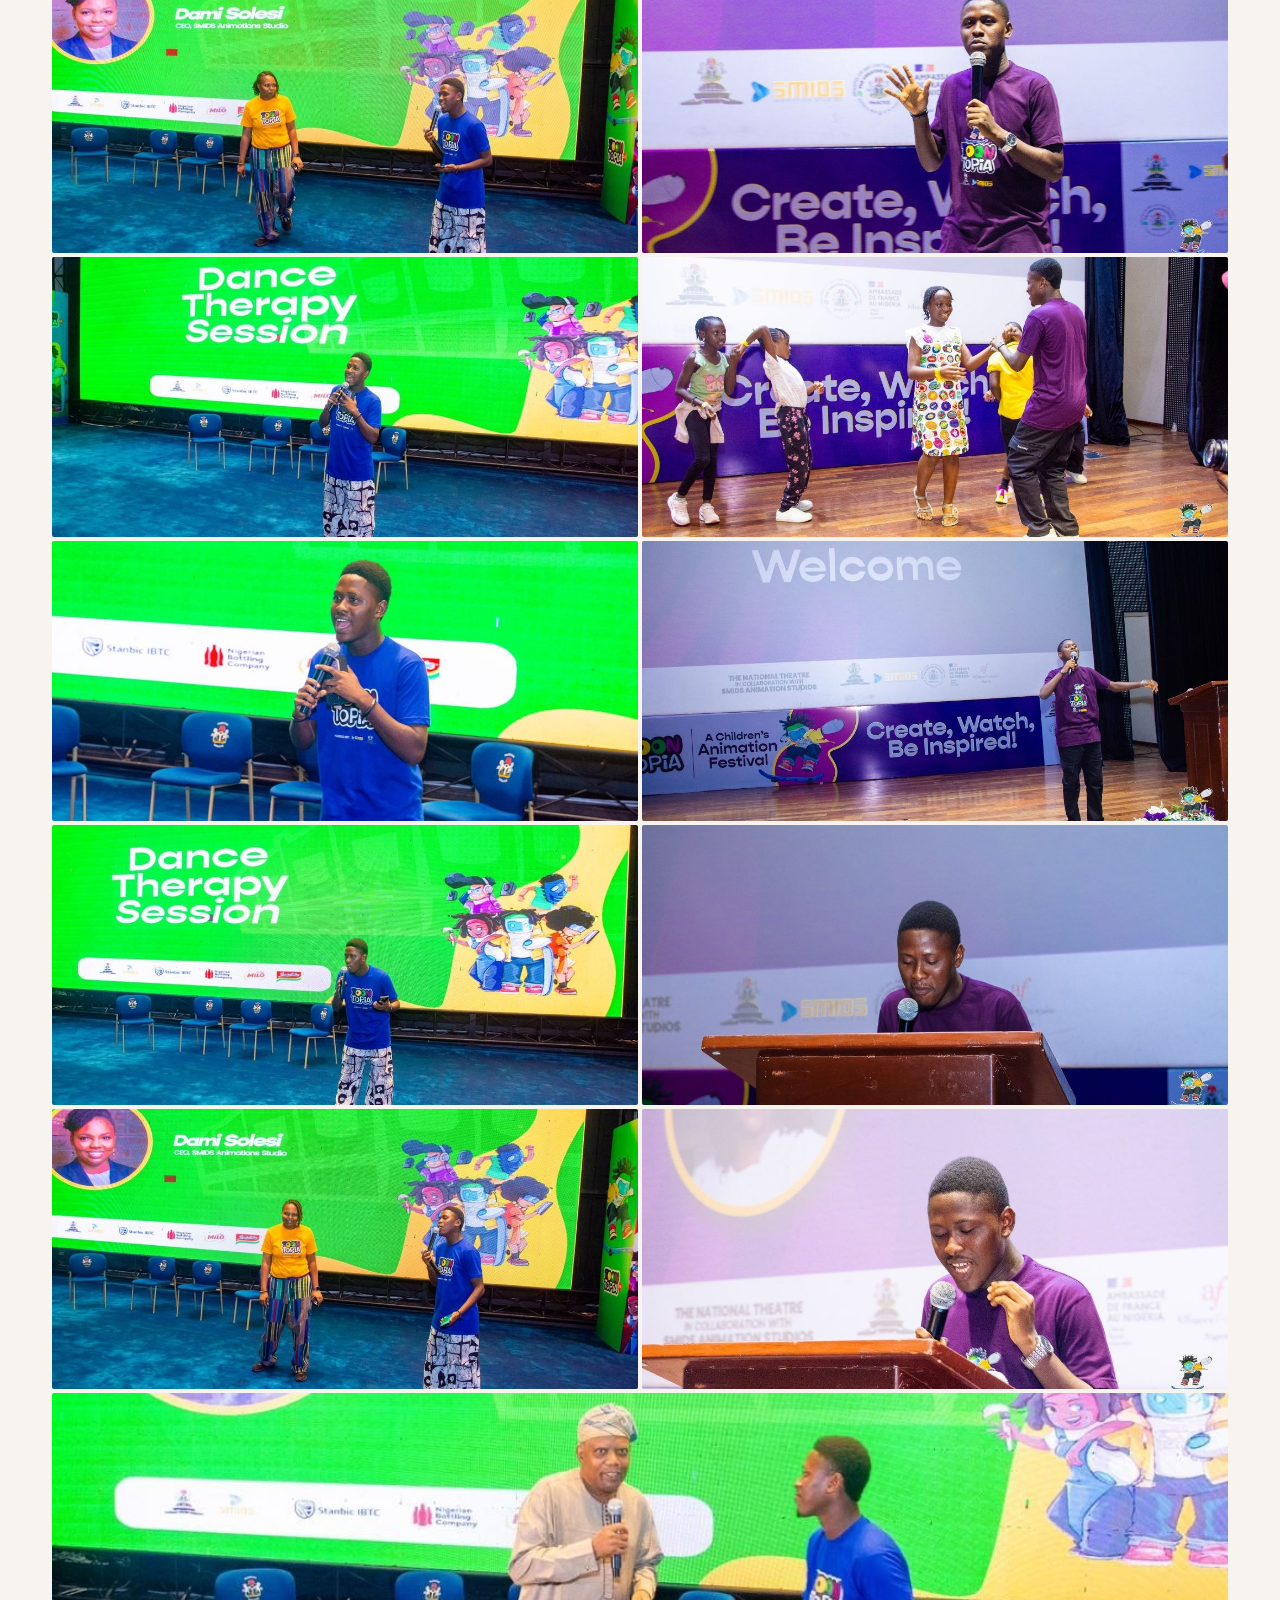
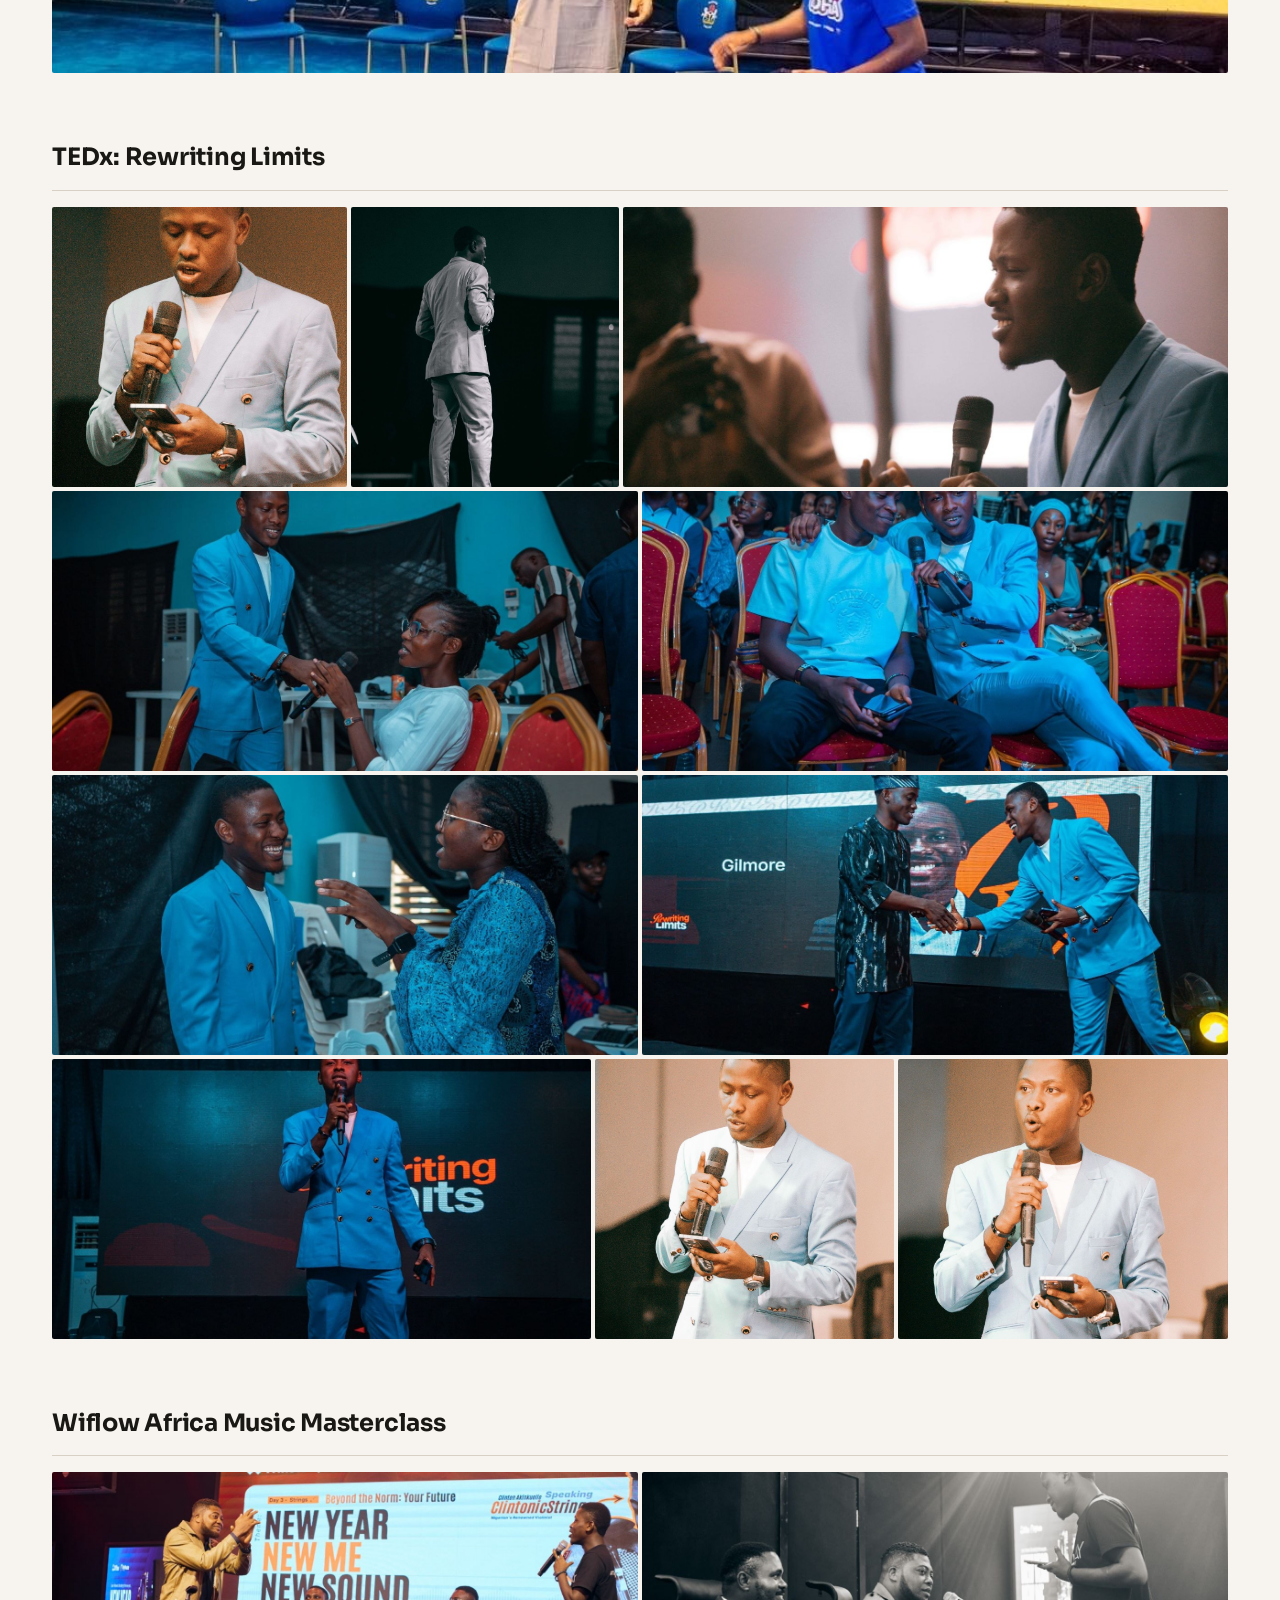
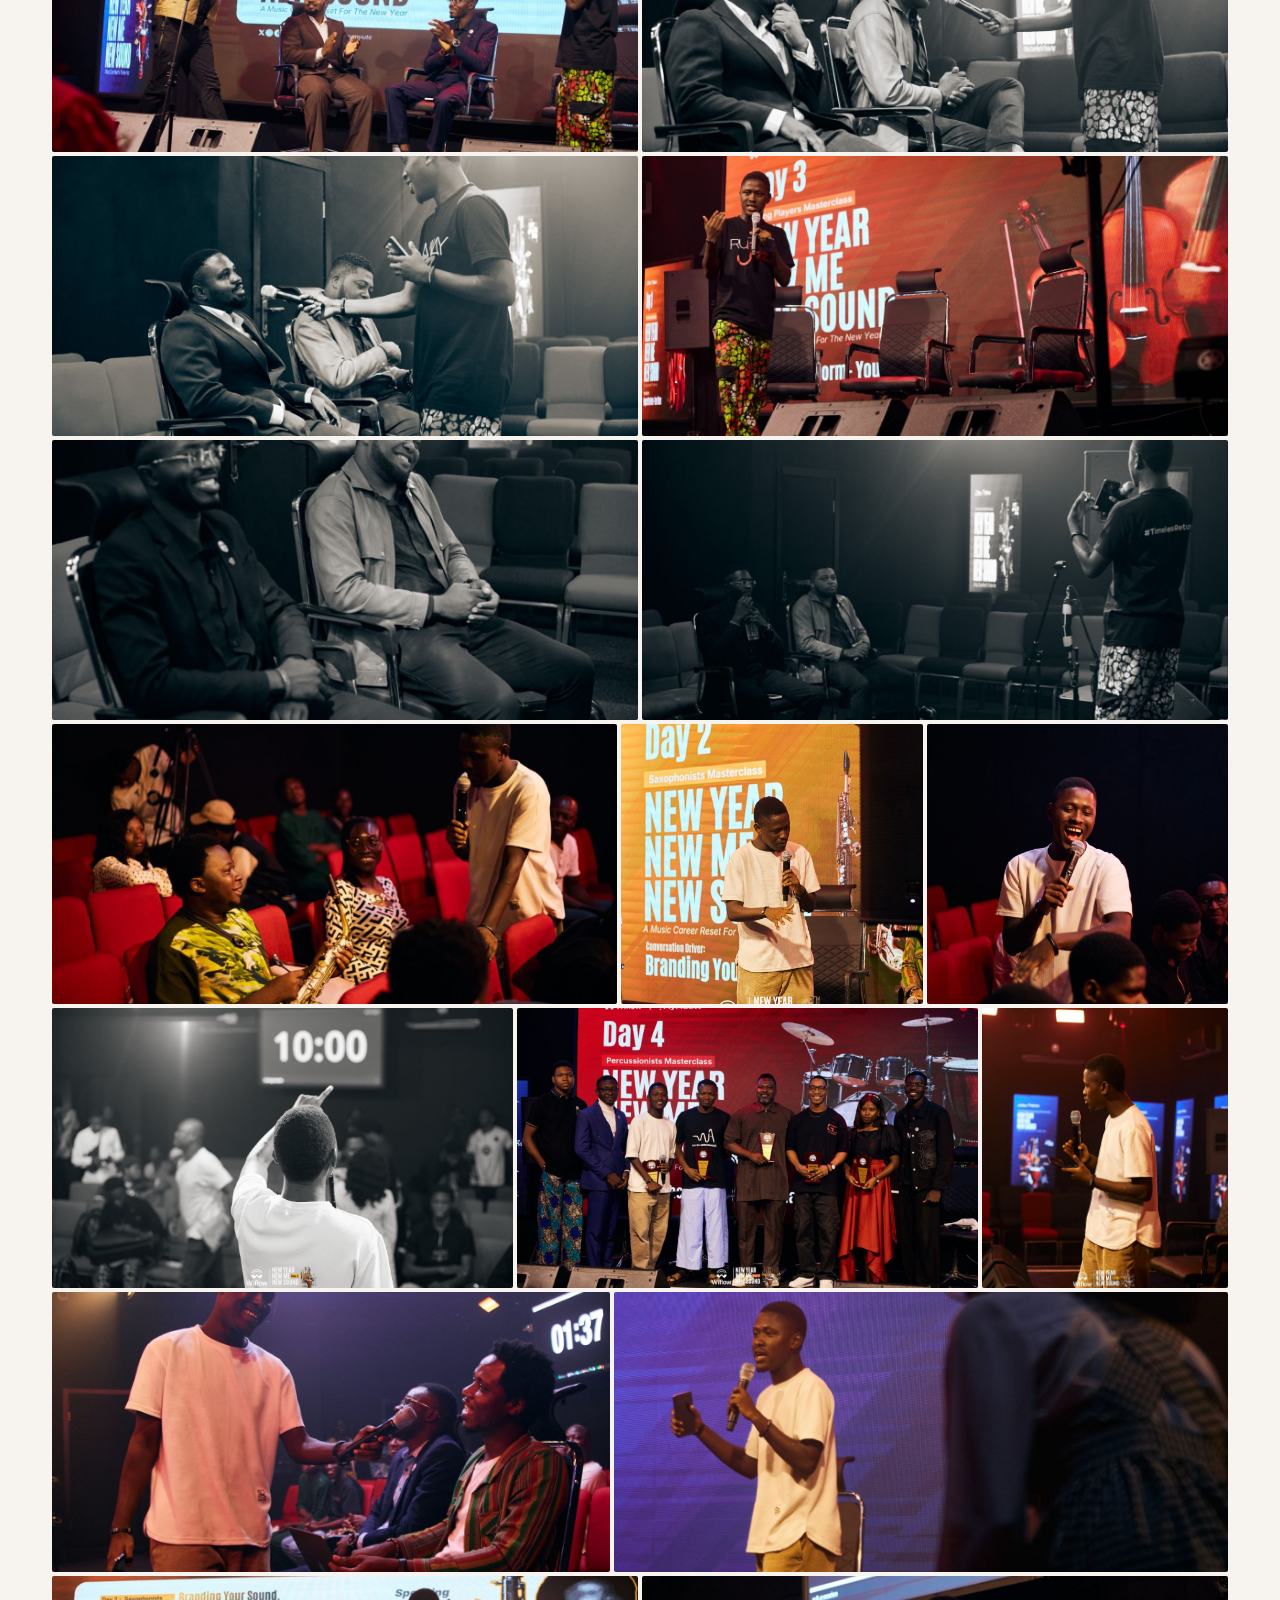
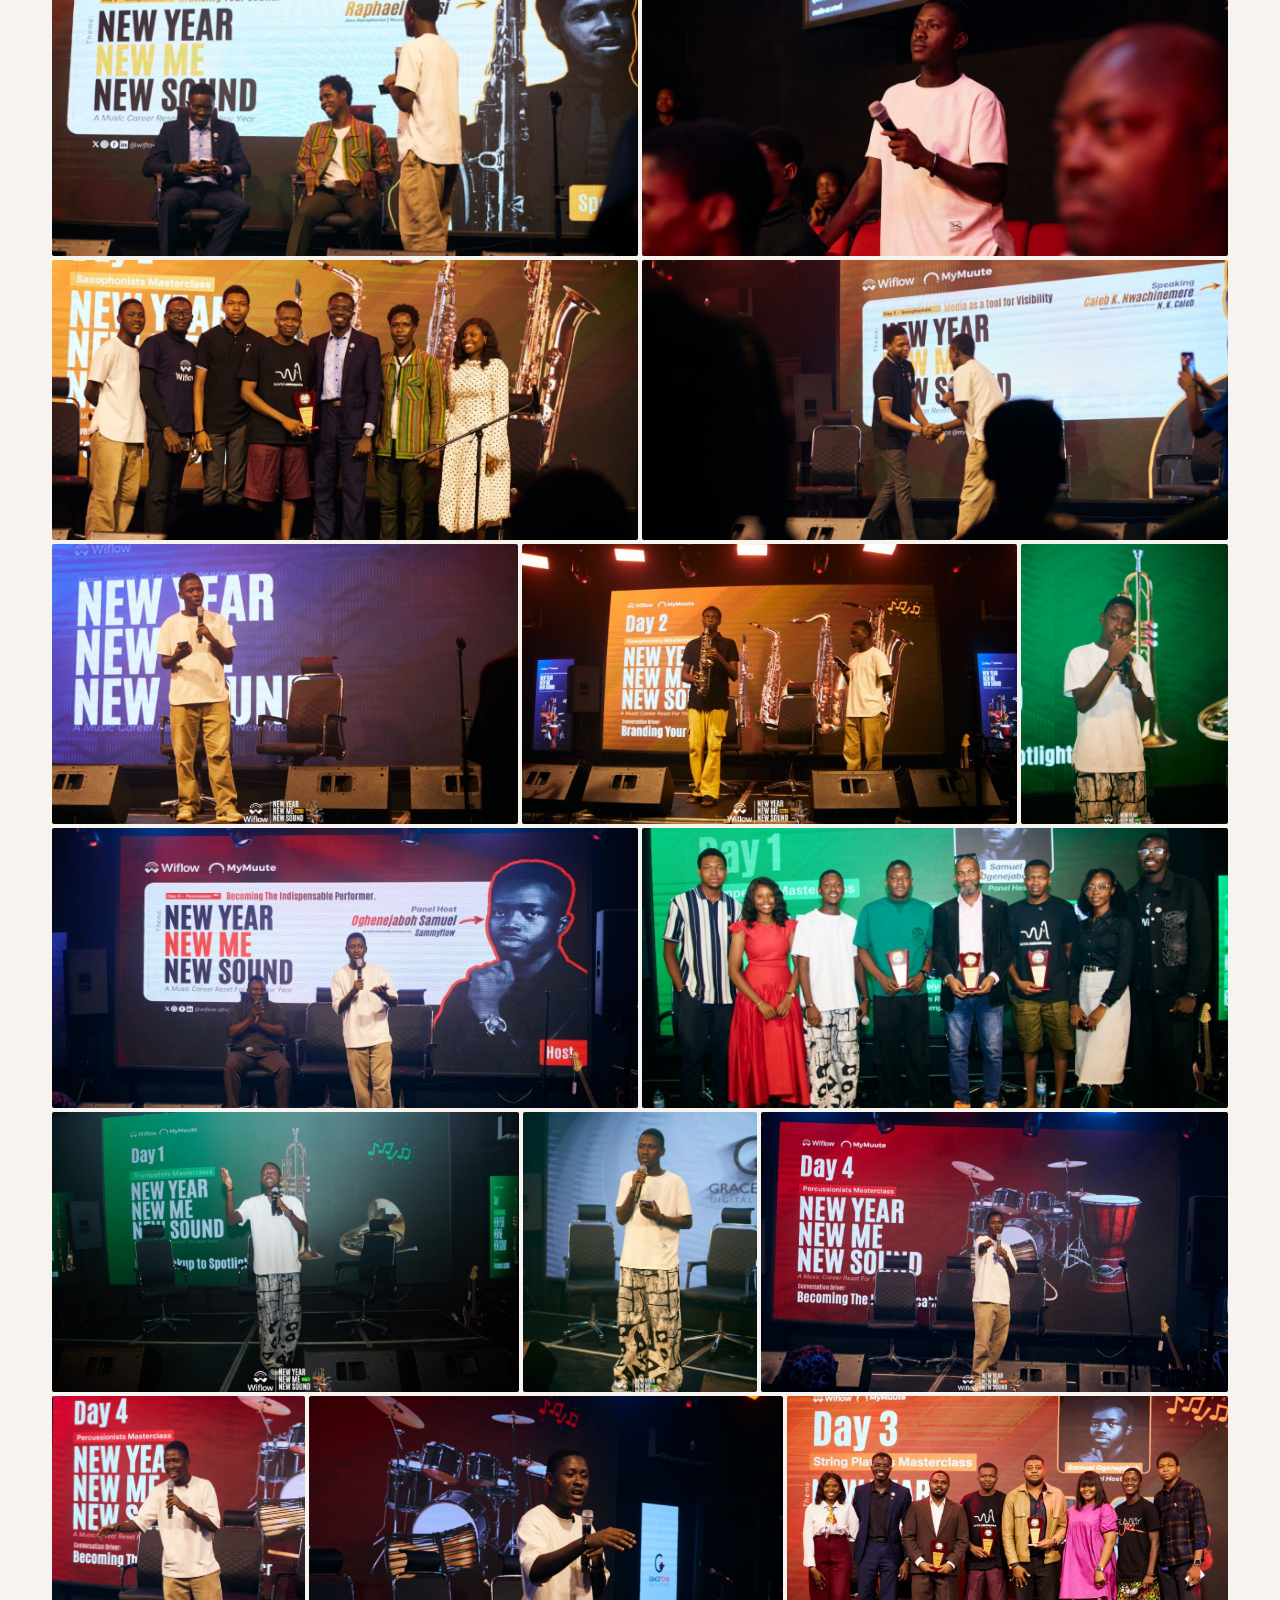
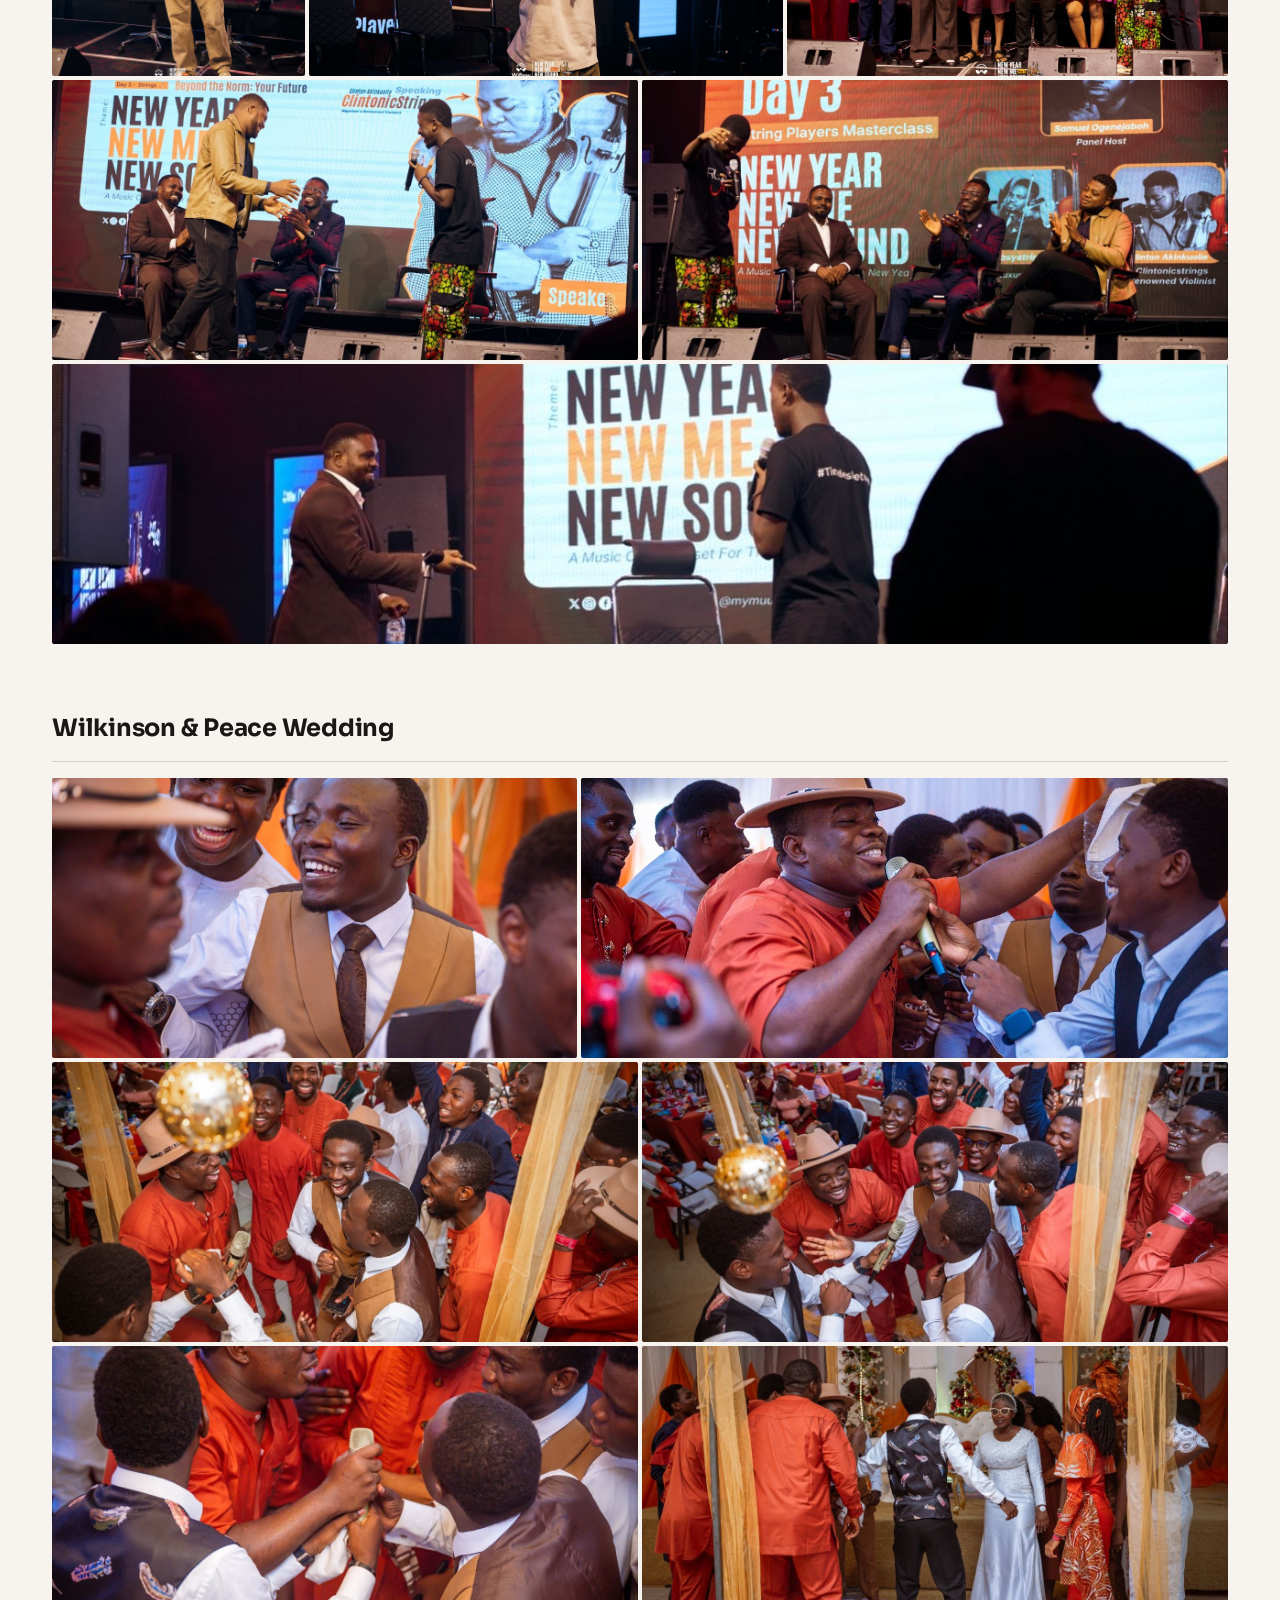
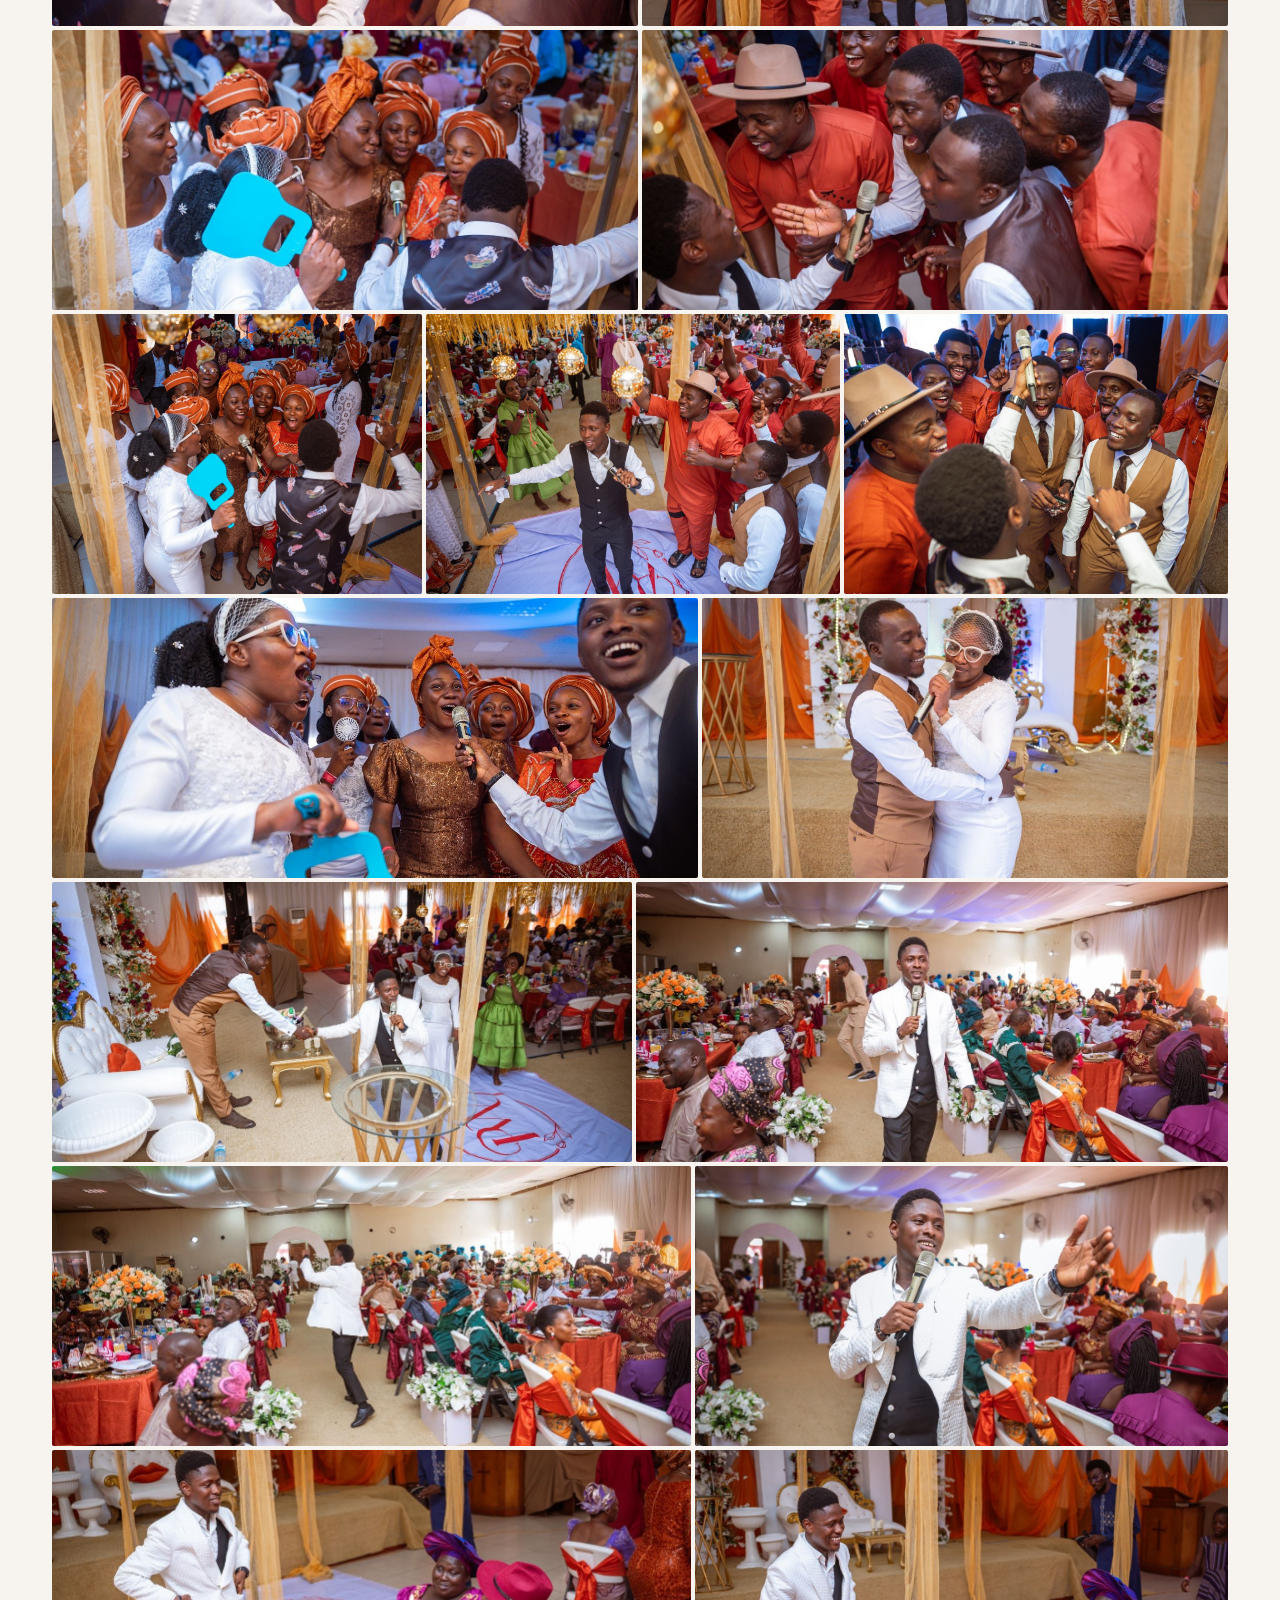
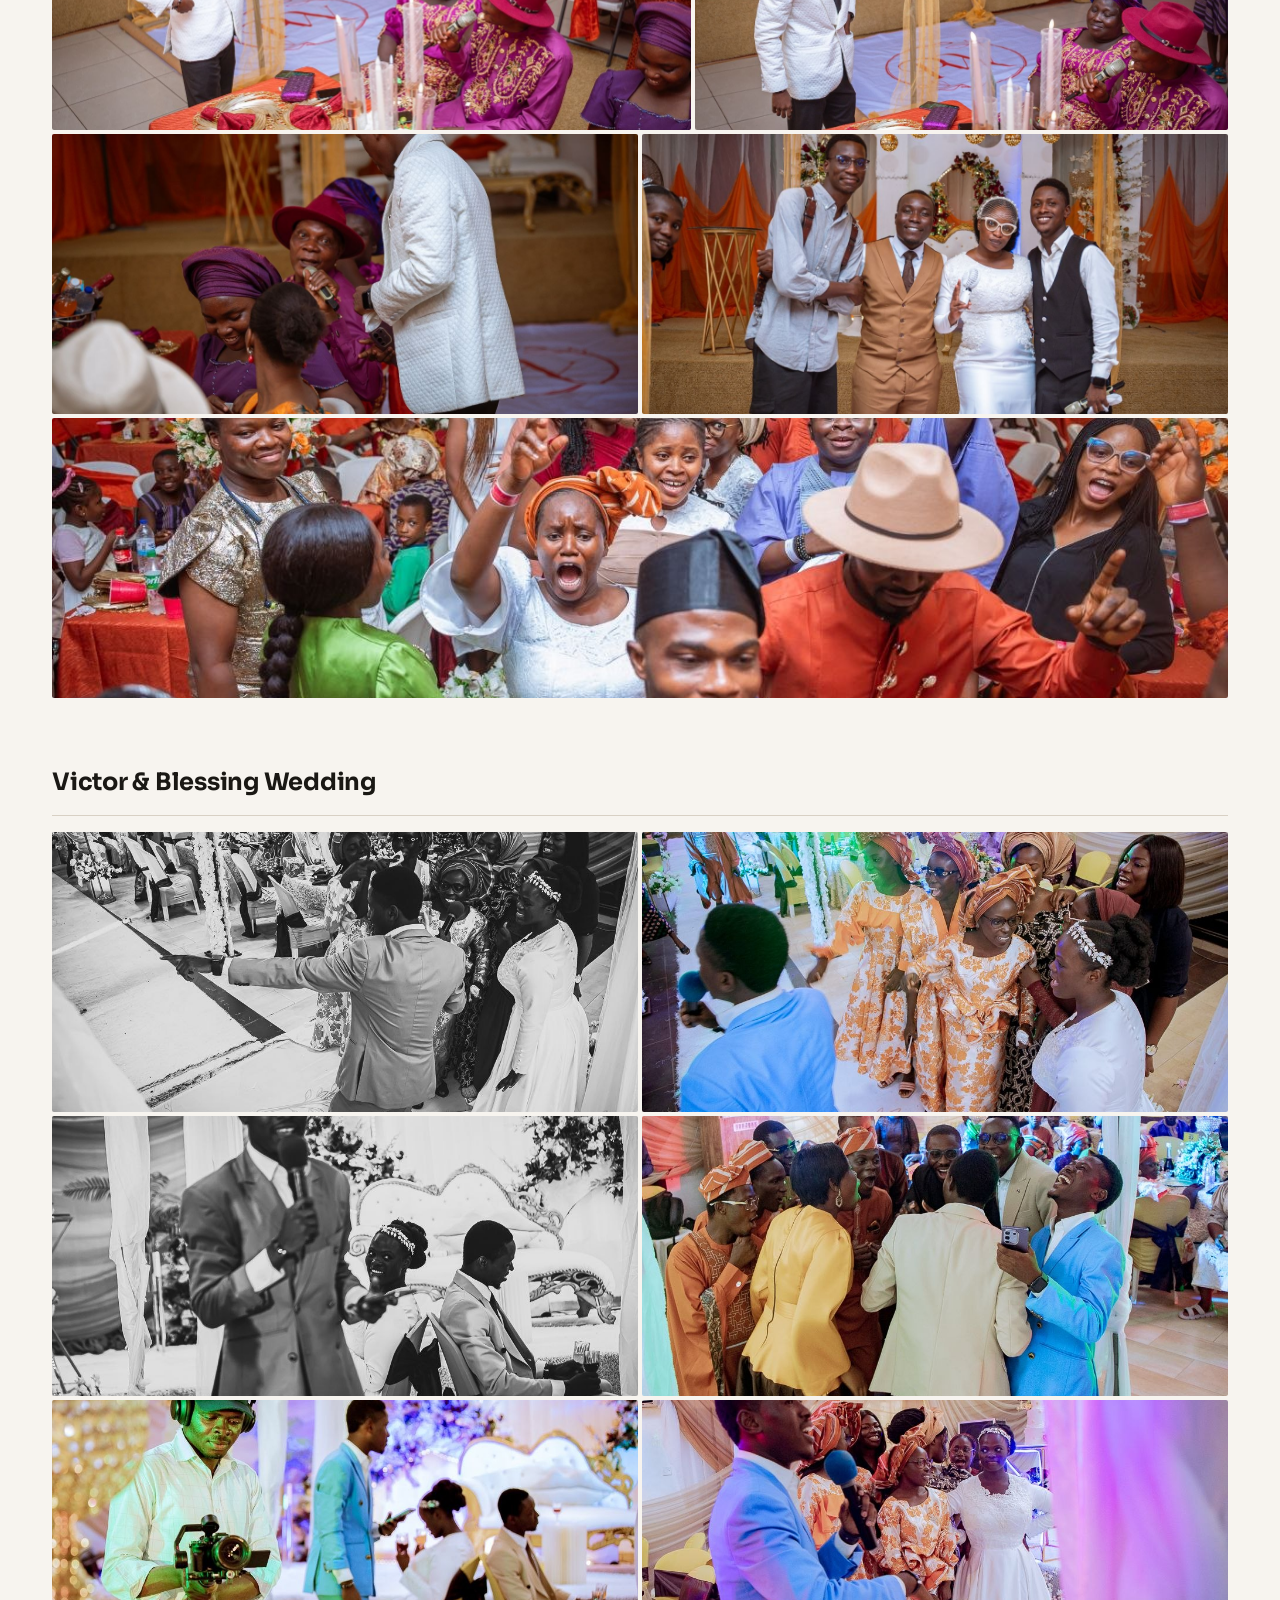
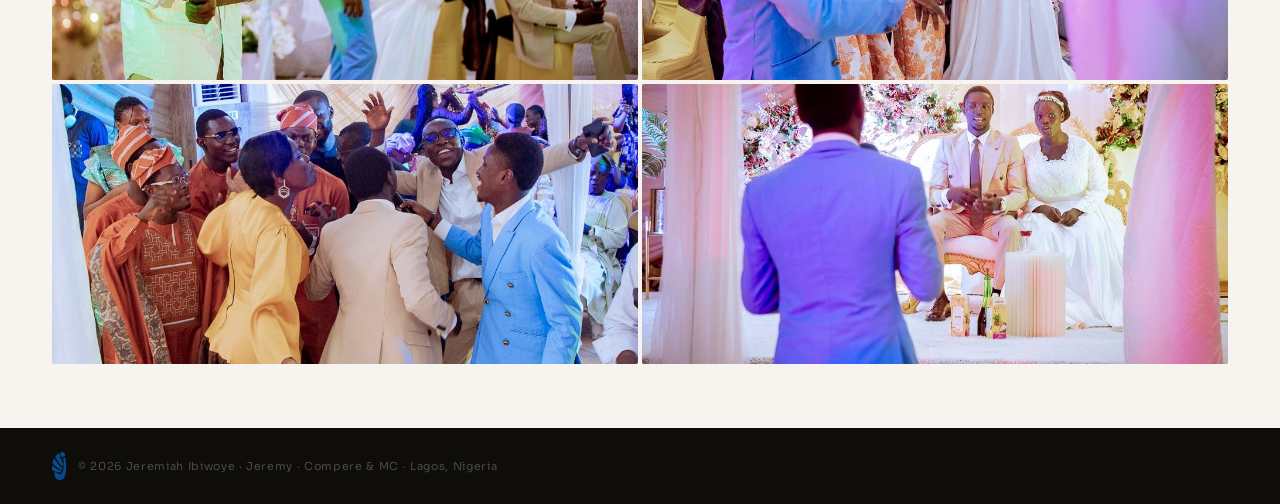
==== commit 0ebfa58c: "Add 9 new Toontopia Animation Festival photos to gallery" ====
--- a/gallery.html
+++ b/gallery.html
@@ -157,16 +157,25 @@
       <img src="assets/Gallery/Toontopia/photo_15_2026-05-30_09-50-31.jpg" alt="" style="flex-grow:150;flex-basis:420px;height:280px;object-fit:cover;">
       <img src="assets/Gallery/Toontopia/photo_1_2026-05-30_09-50-31.jpg" alt="" style="flex-grow:150;flex-basis:420px;height:280px;object-fit:cover;">
       <img src="assets/Gallery/Toontopia/photo_1_2026-05-30_09-51-41.jpg" alt="" style="flex-grow:75;flex-basis:210px;height:280px;object-fit:cover;">
+      <img src="assets/Gallery/Toontopia/photo_1_2026-05-30_10-46-47.jpg" alt="" style="flex-grow:150;flex-basis:420px;height:280px;object-fit:cover;">
       <img src="assets/Gallery/Toontopia/photo_2_2026-05-30_09-50-31.jpg" alt="" style="flex-grow:150;flex-basis:420px;height:280px;object-fit:cover;">
       <img src="assets/Gallery/Toontopia/photo_2_2026-05-30_09-51-41.jpg" alt="" style="flex-grow:75;flex-basis:210px;height:280px;object-fit:cover;">
+      <img src="assets/Gallery/Toontopia/photo_2_2026-05-30_10-46-47.jpg" alt="" style="flex-grow:150;flex-basis:420px;height:280px;object-fit:cover;">
       <img src="assets/Gallery/Toontopia/photo_3_2026-05-30_09-50-31.jpg" alt="" style="flex-grow:150;flex-basis:420px;height:280px;object-fit:cover;">
       <img src="assets/Gallery/Toontopia/photo_3_2026-05-30_09-51-41.jpg" alt="" style="flex-grow:75;flex-basis:210px;height:280px;object-fit:cover;">
+      <img src="assets/Gallery/Toontopia/photo_3_2026-05-30_10-46-47.jpg" alt="" style="flex-grow:150;flex-basis:420px;height:280px;object-fit:cover;">
       <img src="assets/Gallery/Toontopia/photo_4_2026-05-30_09-50-31.jpg" alt="" style="flex-grow:150;flex-basis:420px;height:280px;object-fit:cover;">
+      <img src="assets/Gallery/Toontopia/photo_4_2026-05-30_10-46-47.jpg" alt="" style="flex-grow:150;flex-basis:420px;height:280px;object-fit:cover;">
       <img src="assets/Gallery/Toontopia/photo_5_2026-05-30_09-50-31.jpg" alt="" style="flex-grow:150;flex-basis:420px;height:280px;object-fit:cover;">
+      <img src="assets/Gallery/Toontopia/photo_5_2026-05-30_10-46-47.jpg" alt="" style="flex-grow:150;flex-basis:420px;height:280px;object-fit:cover;">
       <img src="assets/Gallery/Toontopia/photo_6_2026-05-30_09-50-31.jpg" alt="" style="flex-grow:150;flex-basis:420px;height:280px;object-fit:cover;">
+      <img src="assets/Gallery/Toontopia/photo_6_2026-05-30_10-46-47.jpg" alt="" style="flex-grow:150;flex-basis:420px;height:280px;object-fit:cover;">
       <img src="assets/Gallery/Toontopia/photo_7_2026-05-30_09-50-31.jpg" alt="" style="flex-grow:150;flex-basis:420px;height:280px;object-fit:cover;">
+      <img src="assets/Gallery/Toontopia/photo_7_2026-05-30_10-46-47.jpg" alt="" style="flex-grow:150;flex-basis:420px;height:280px;object-fit:cover;">
       <img src="assets/Gallery/Toontopia/photo_8_2026-05-30_09-50-31.jpg" alt="" style="flex-grow:150;flex-basis:420px;height:280px;object-fit:cover;">
+      <img src="assets/Gallery/Toontopia/photo_8_2026-05-30_10-46-47.jpg" alt="" style="flex-grow:150;flex-basis:420px;height:280px;object-fit:cover;">
       <img src="assets/Gallery/Toontopia/photo_9_2026-05-30_09-50-31.jpg" alt="" style="flex-grow:150;flex-basis:420px;height:280px;object-fit:cover;">
+      <img src="assets/Gallery/Toontopia/photo_9_2026-05-30_10-46-47.jpg" alt="" style="flex-grow:150;flex-basis:420px;height:280px;object-fit:cover;">
       </div>
     </section>
 
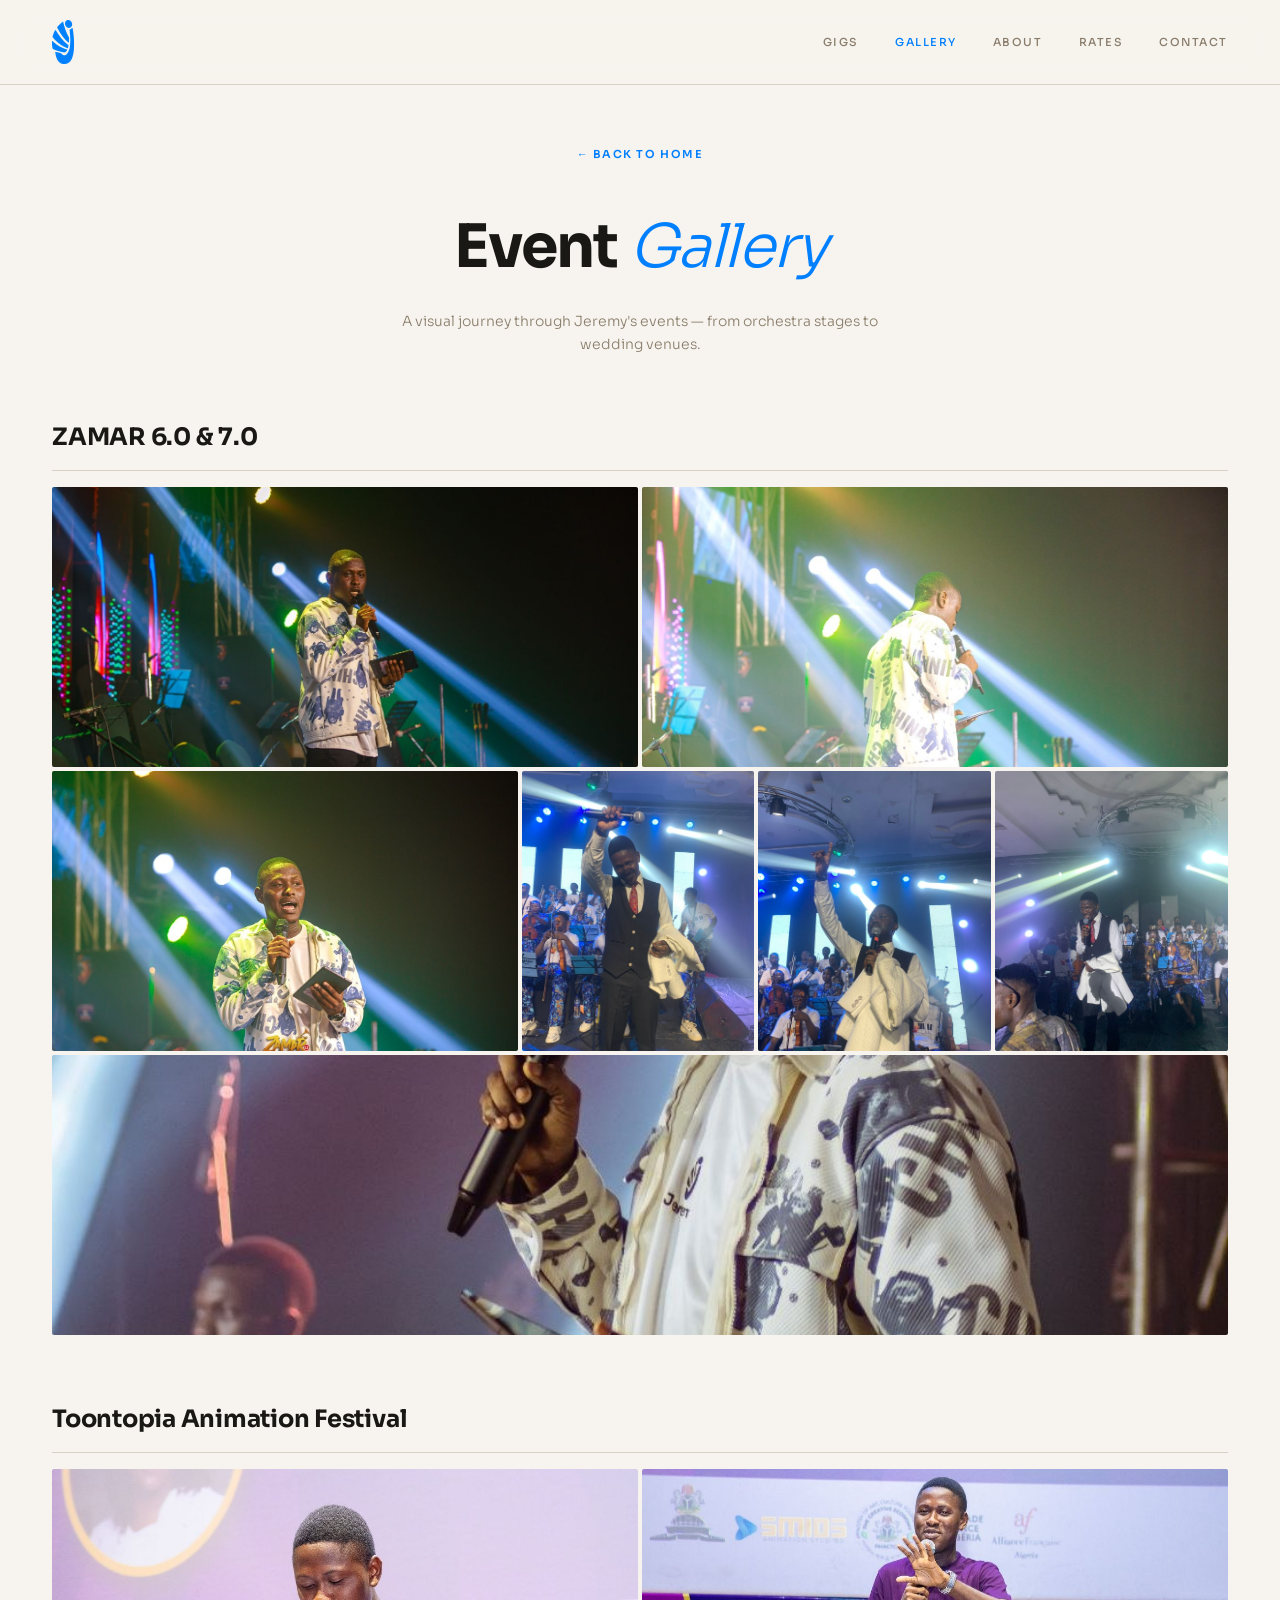
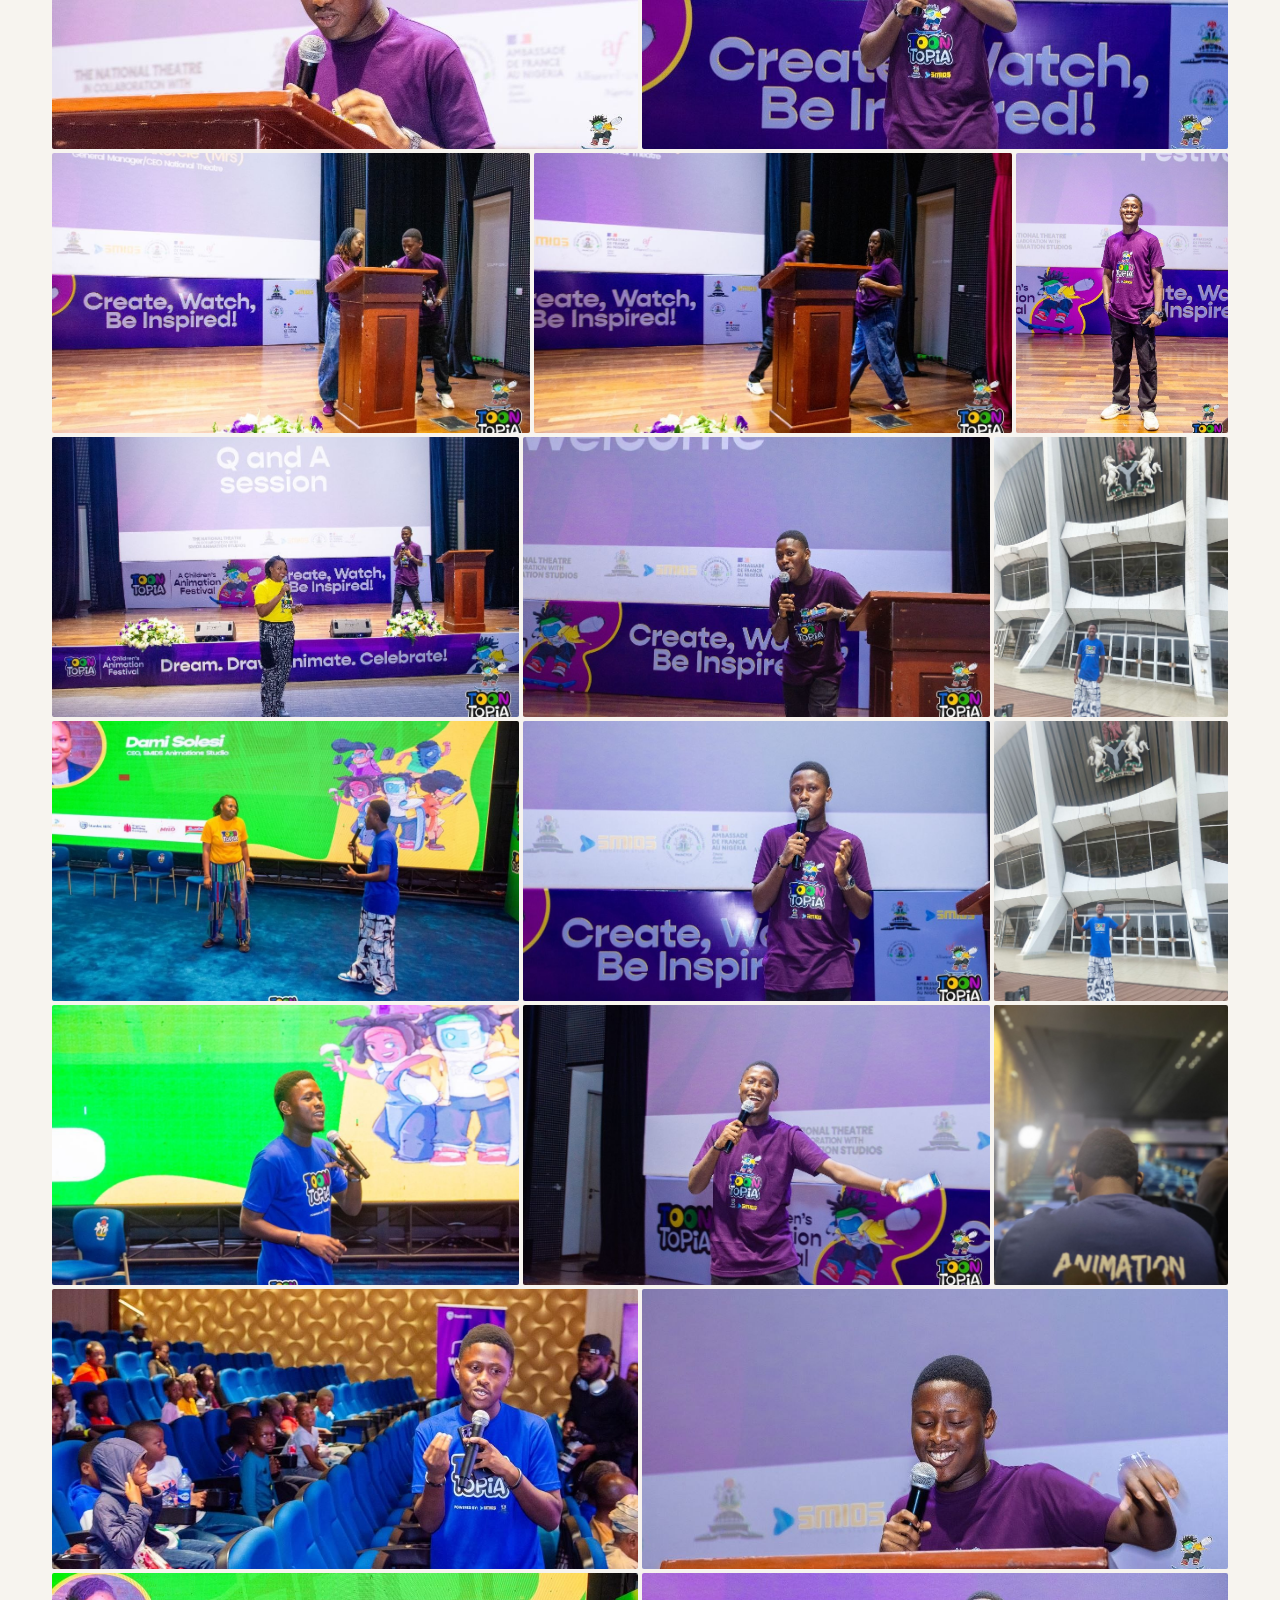
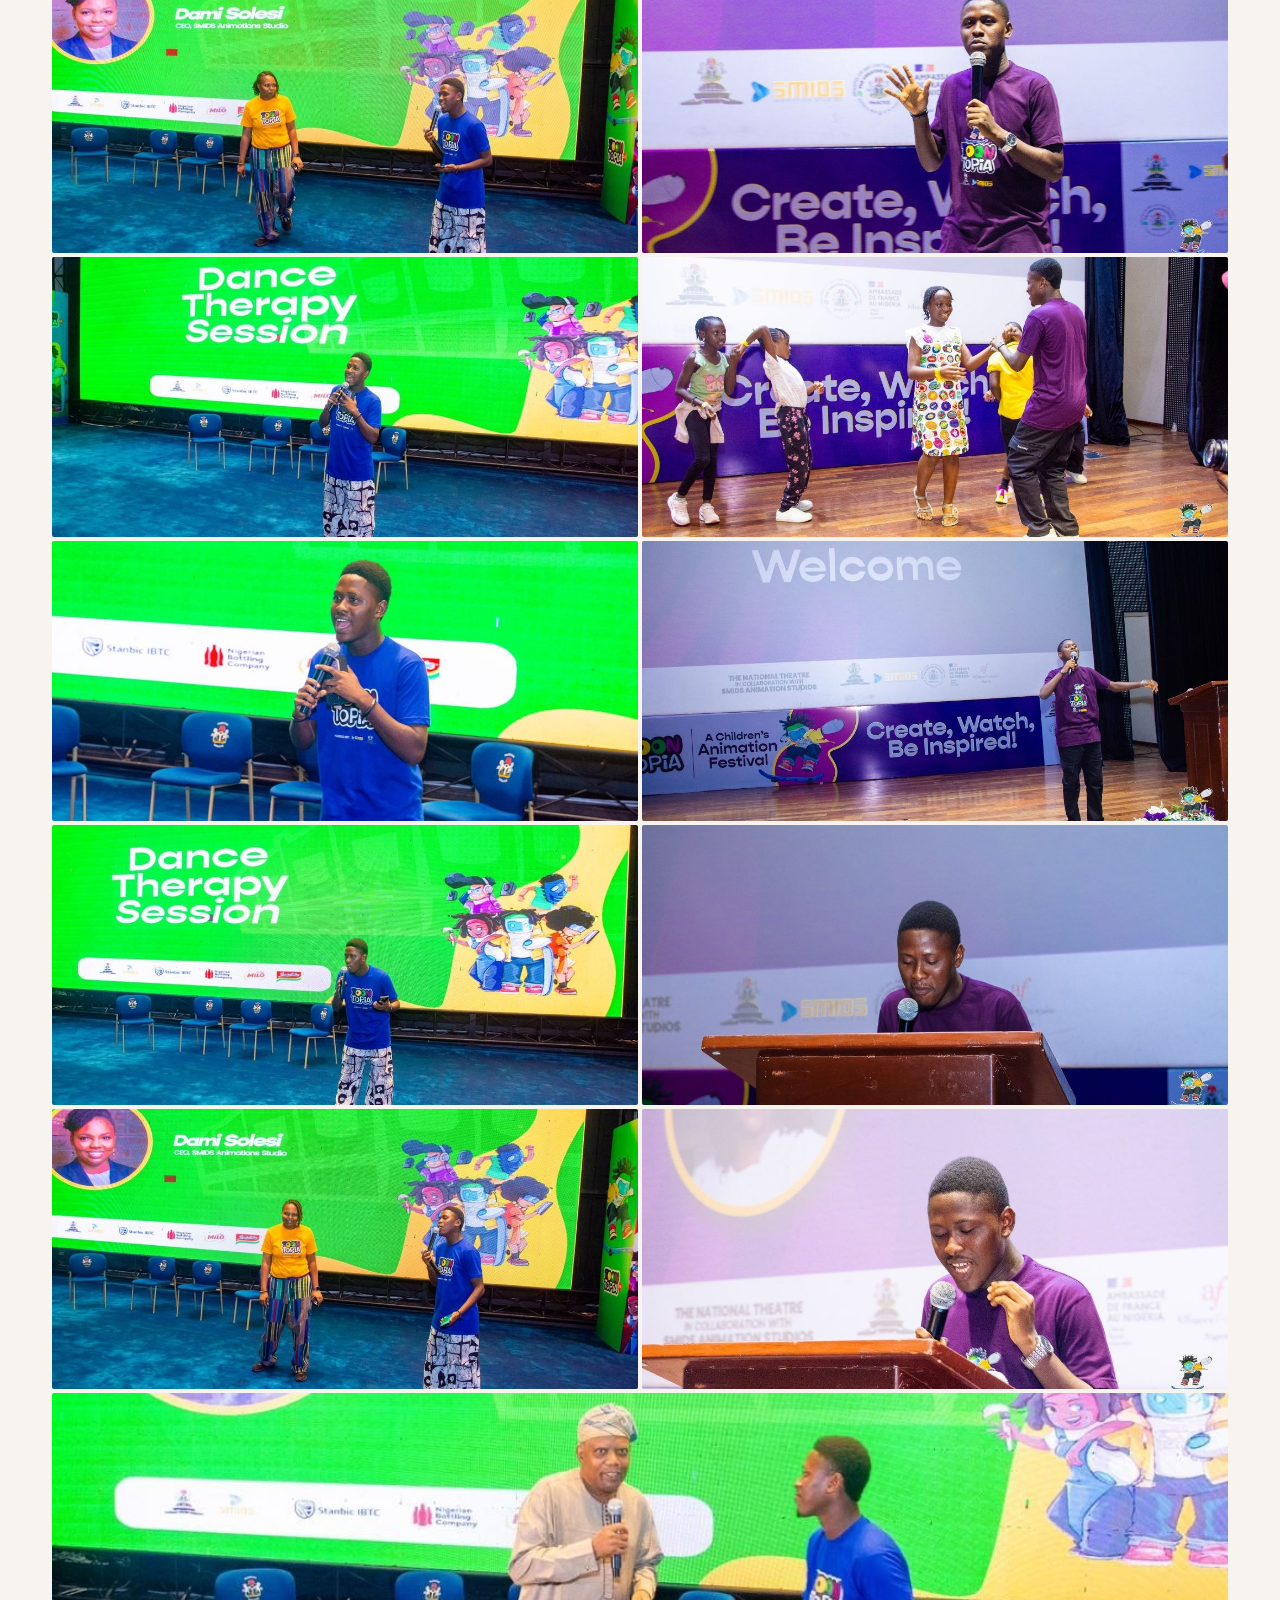
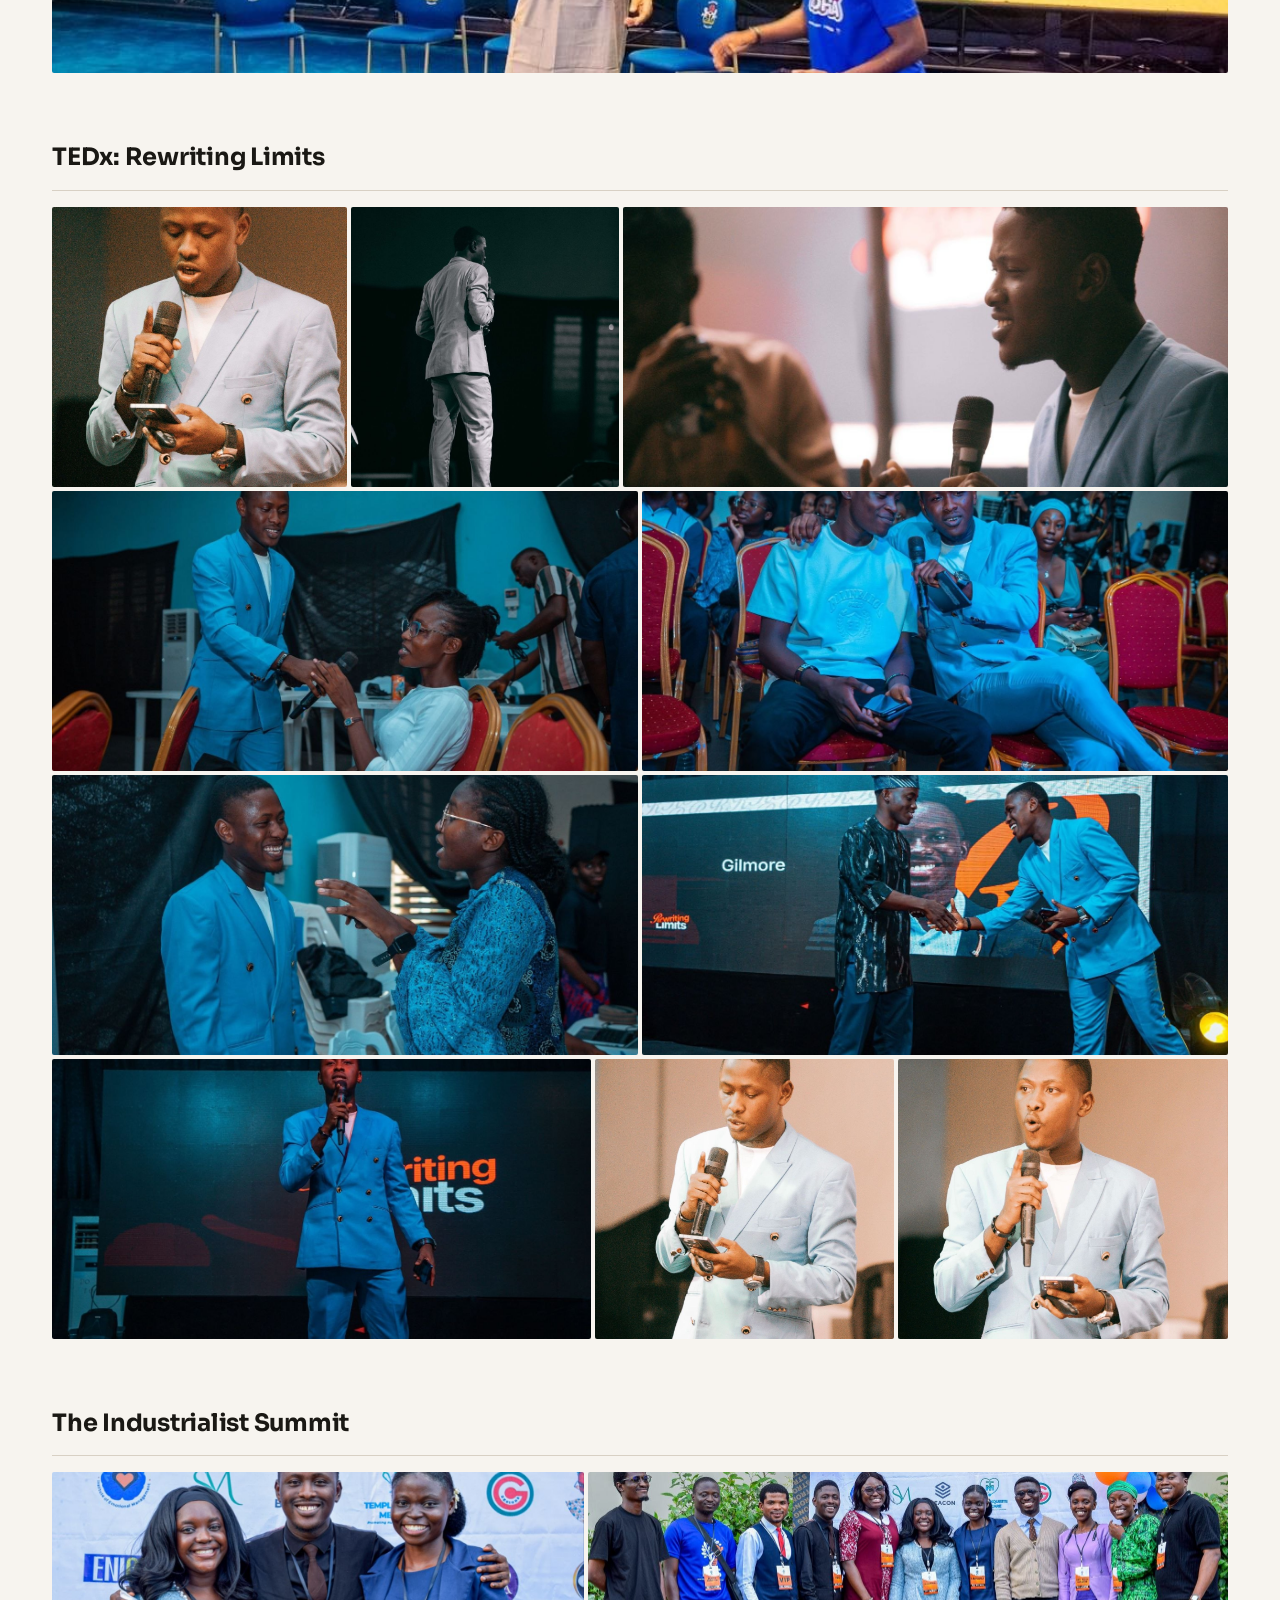
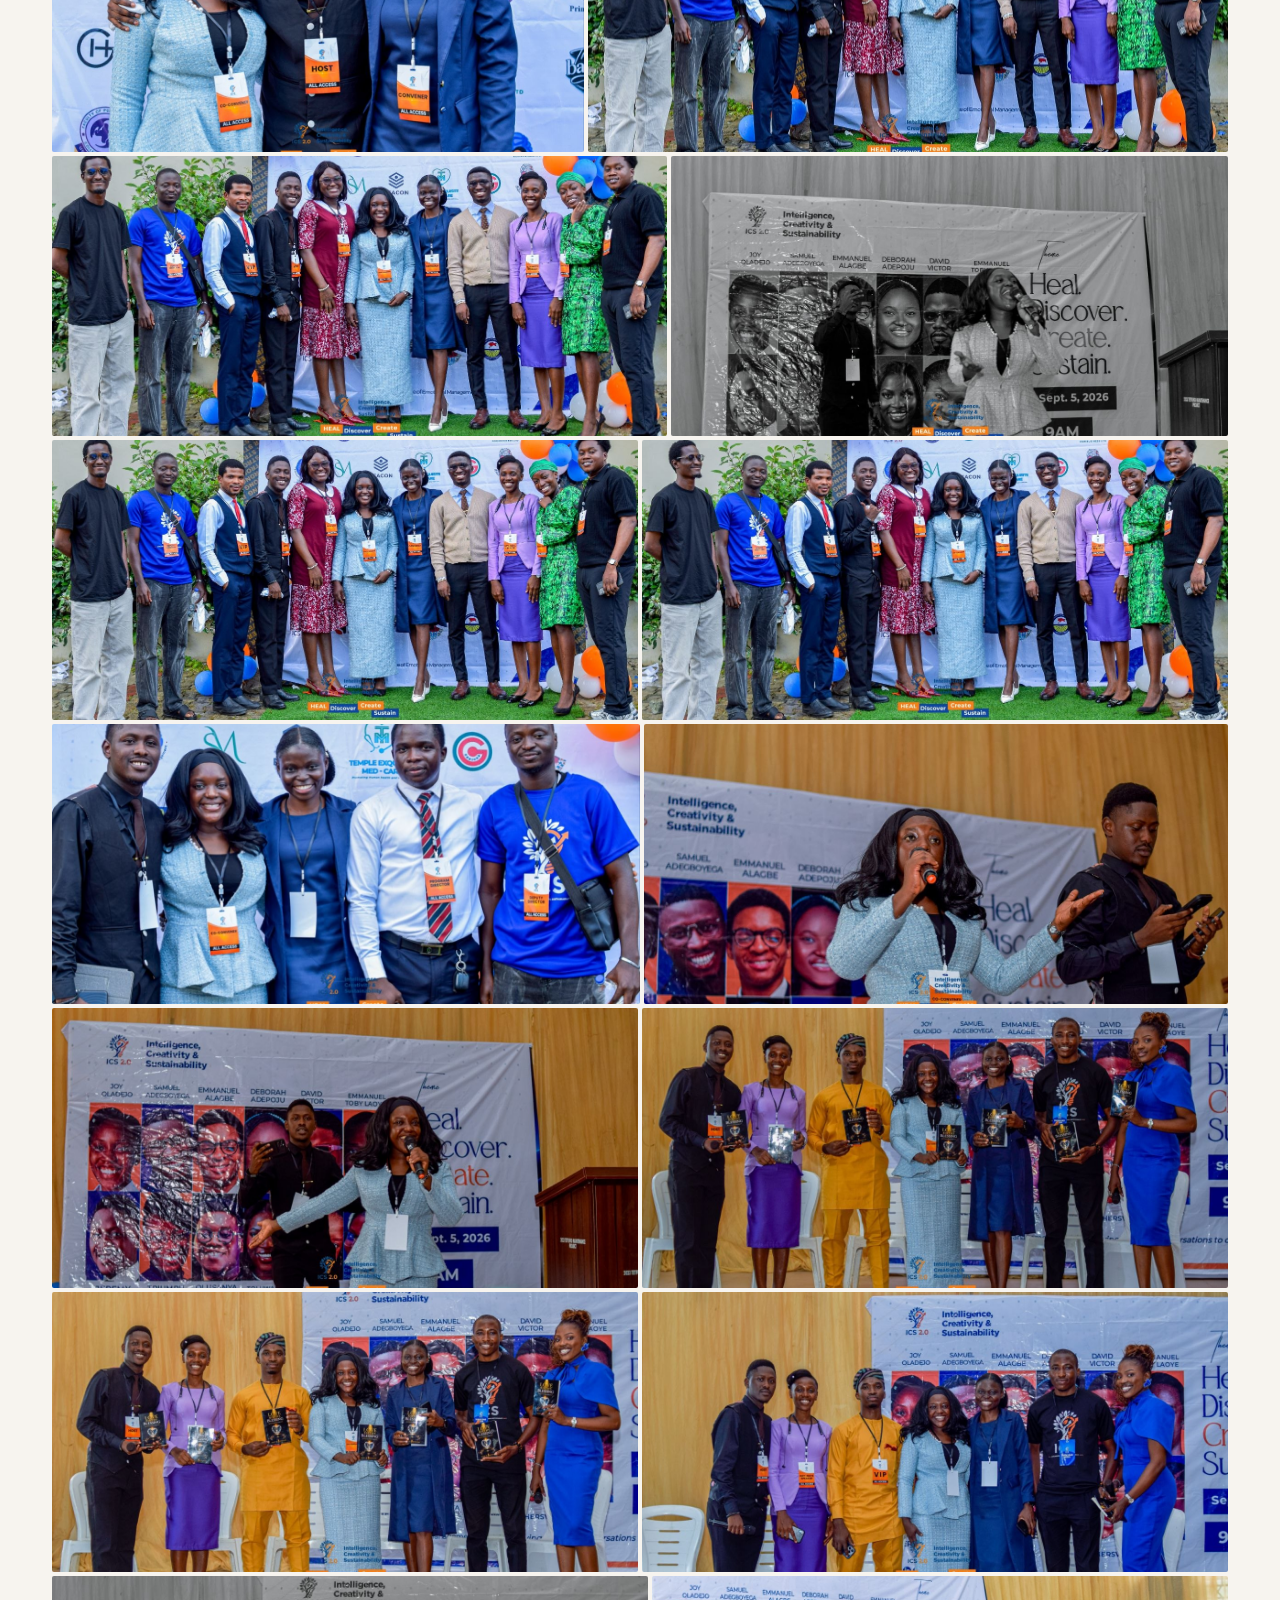
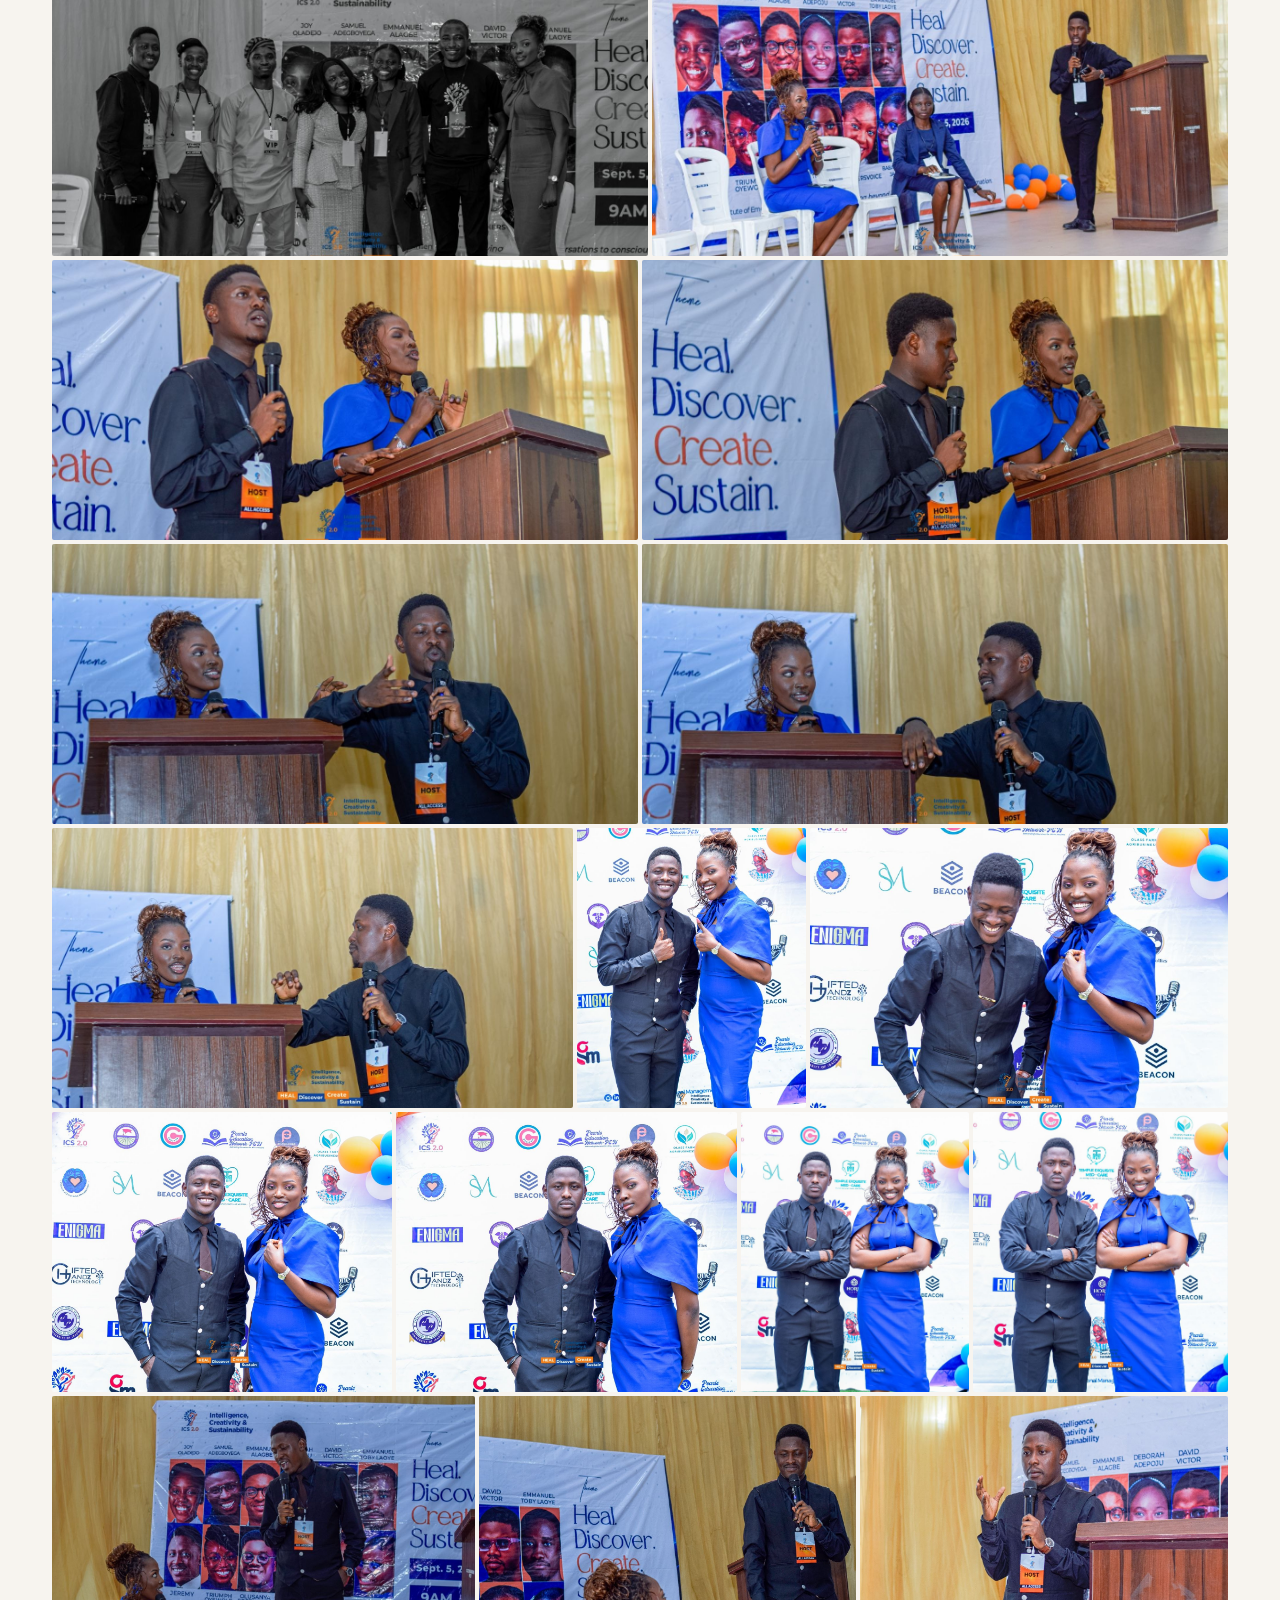
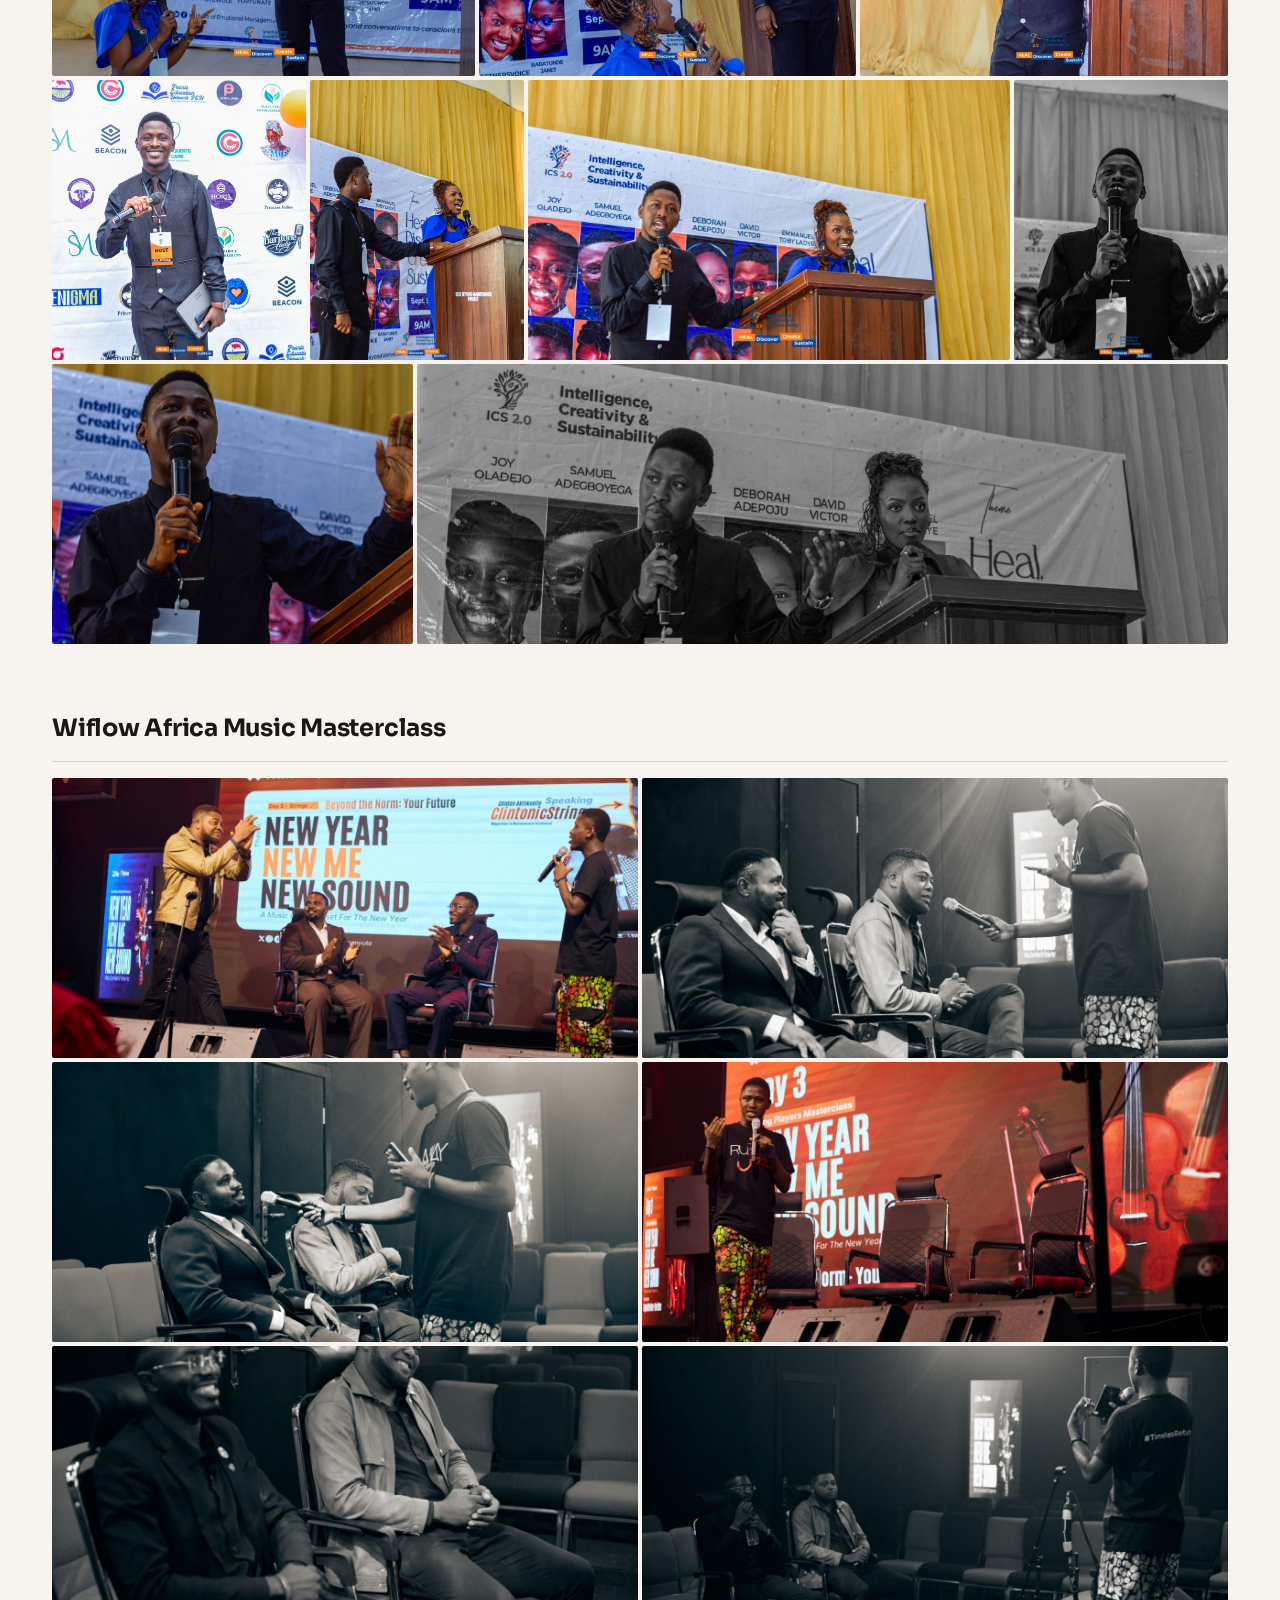
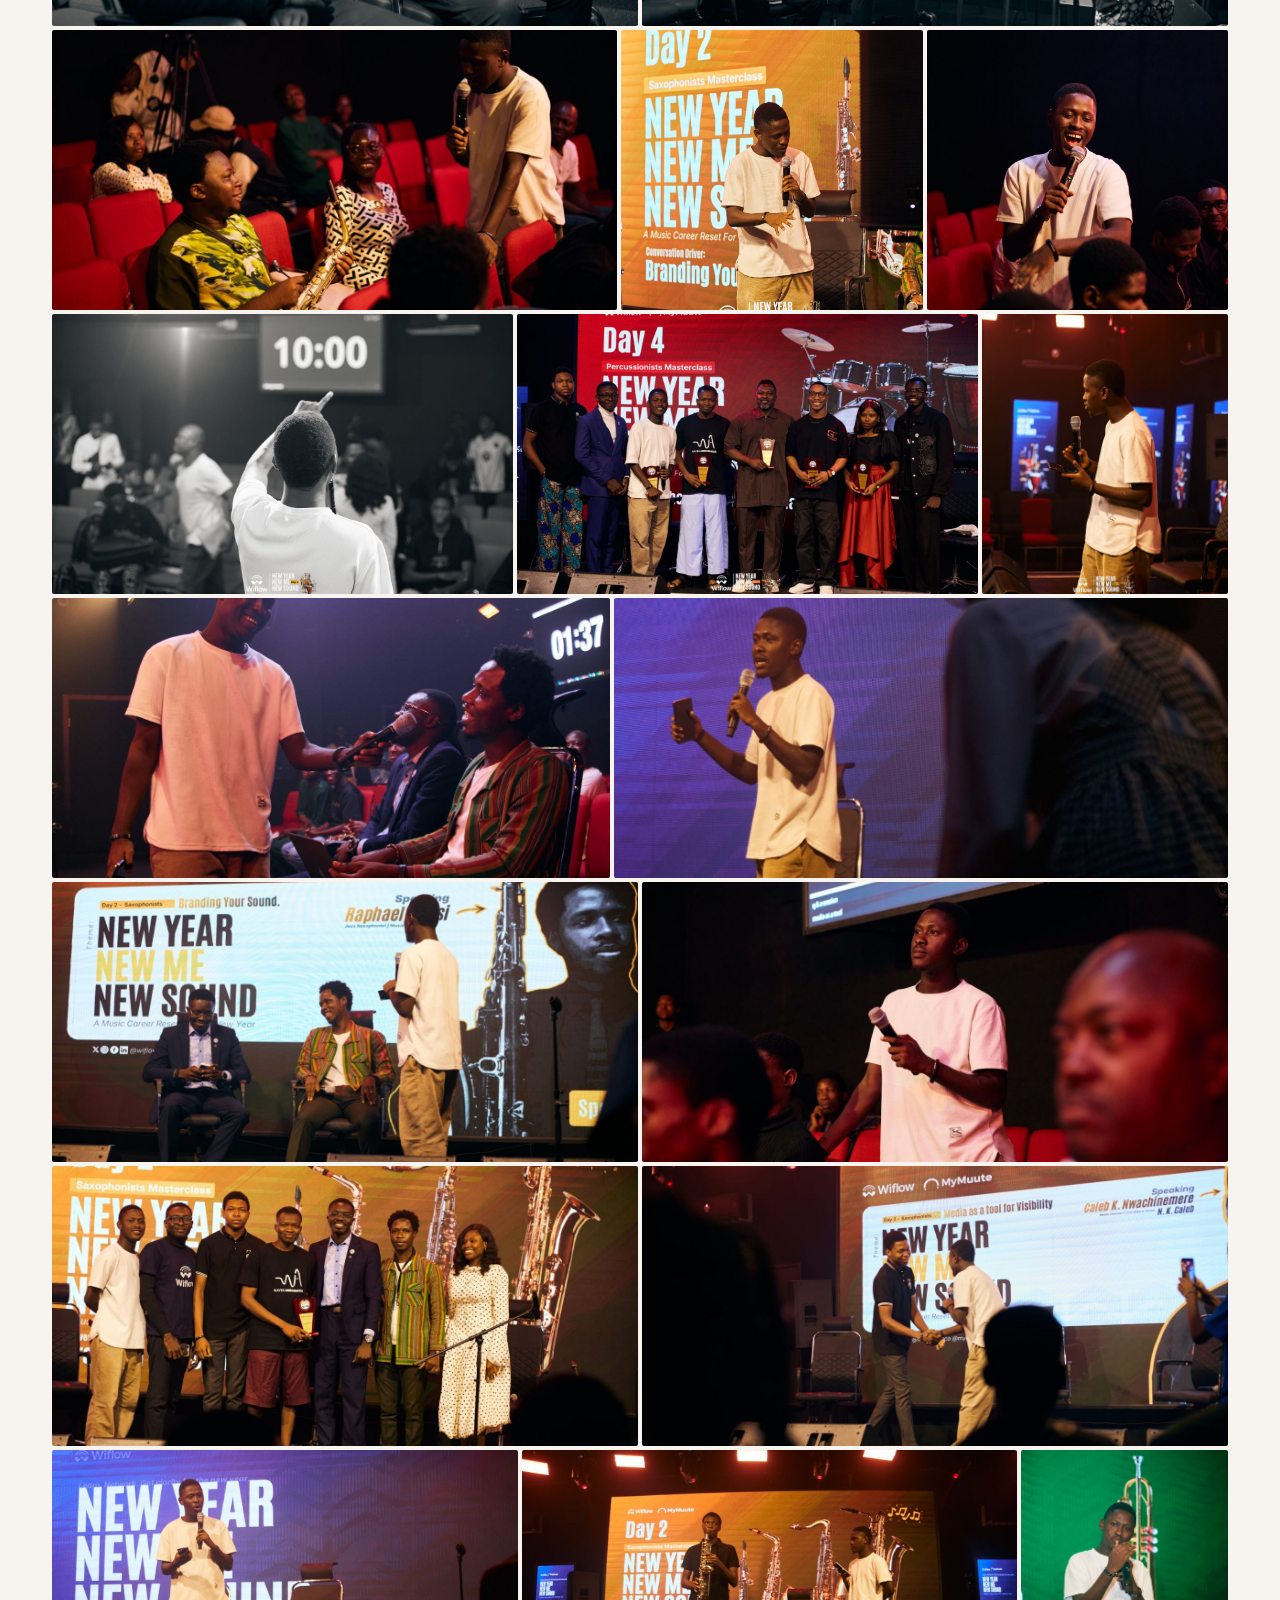
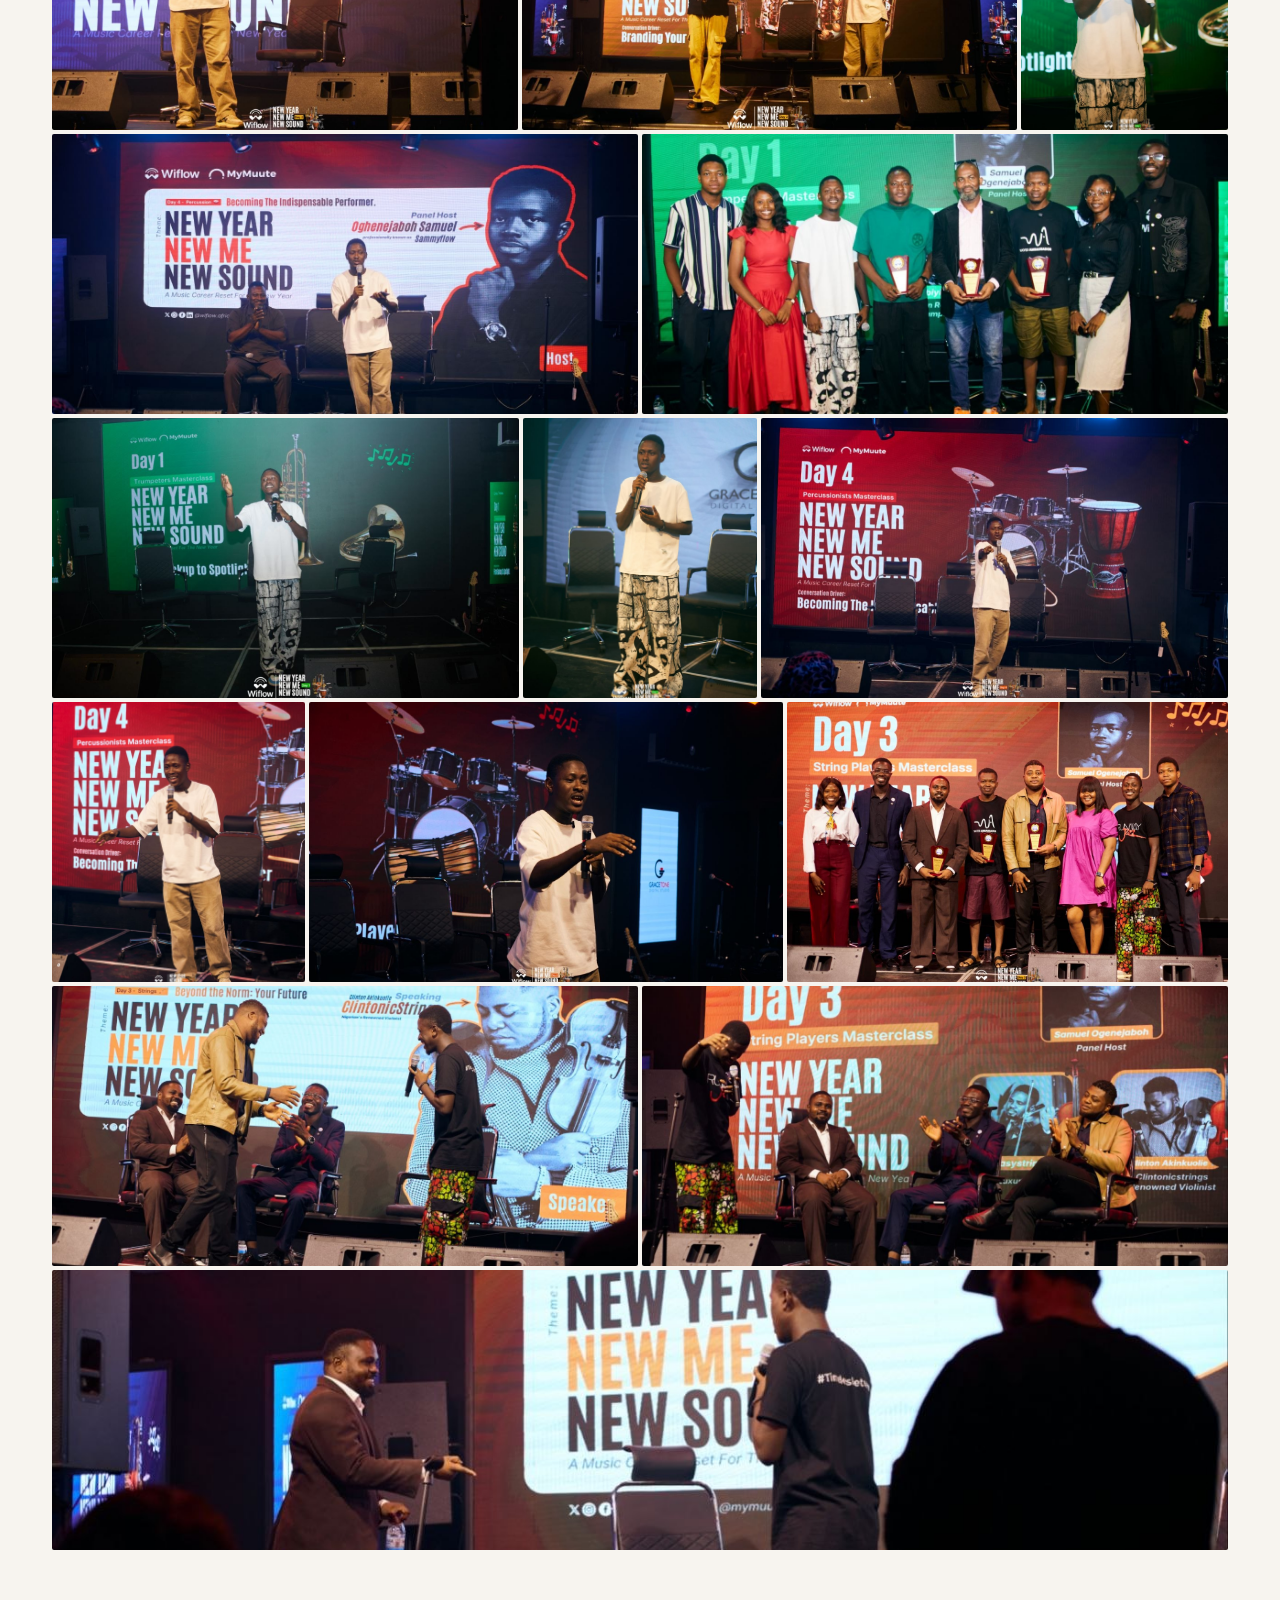
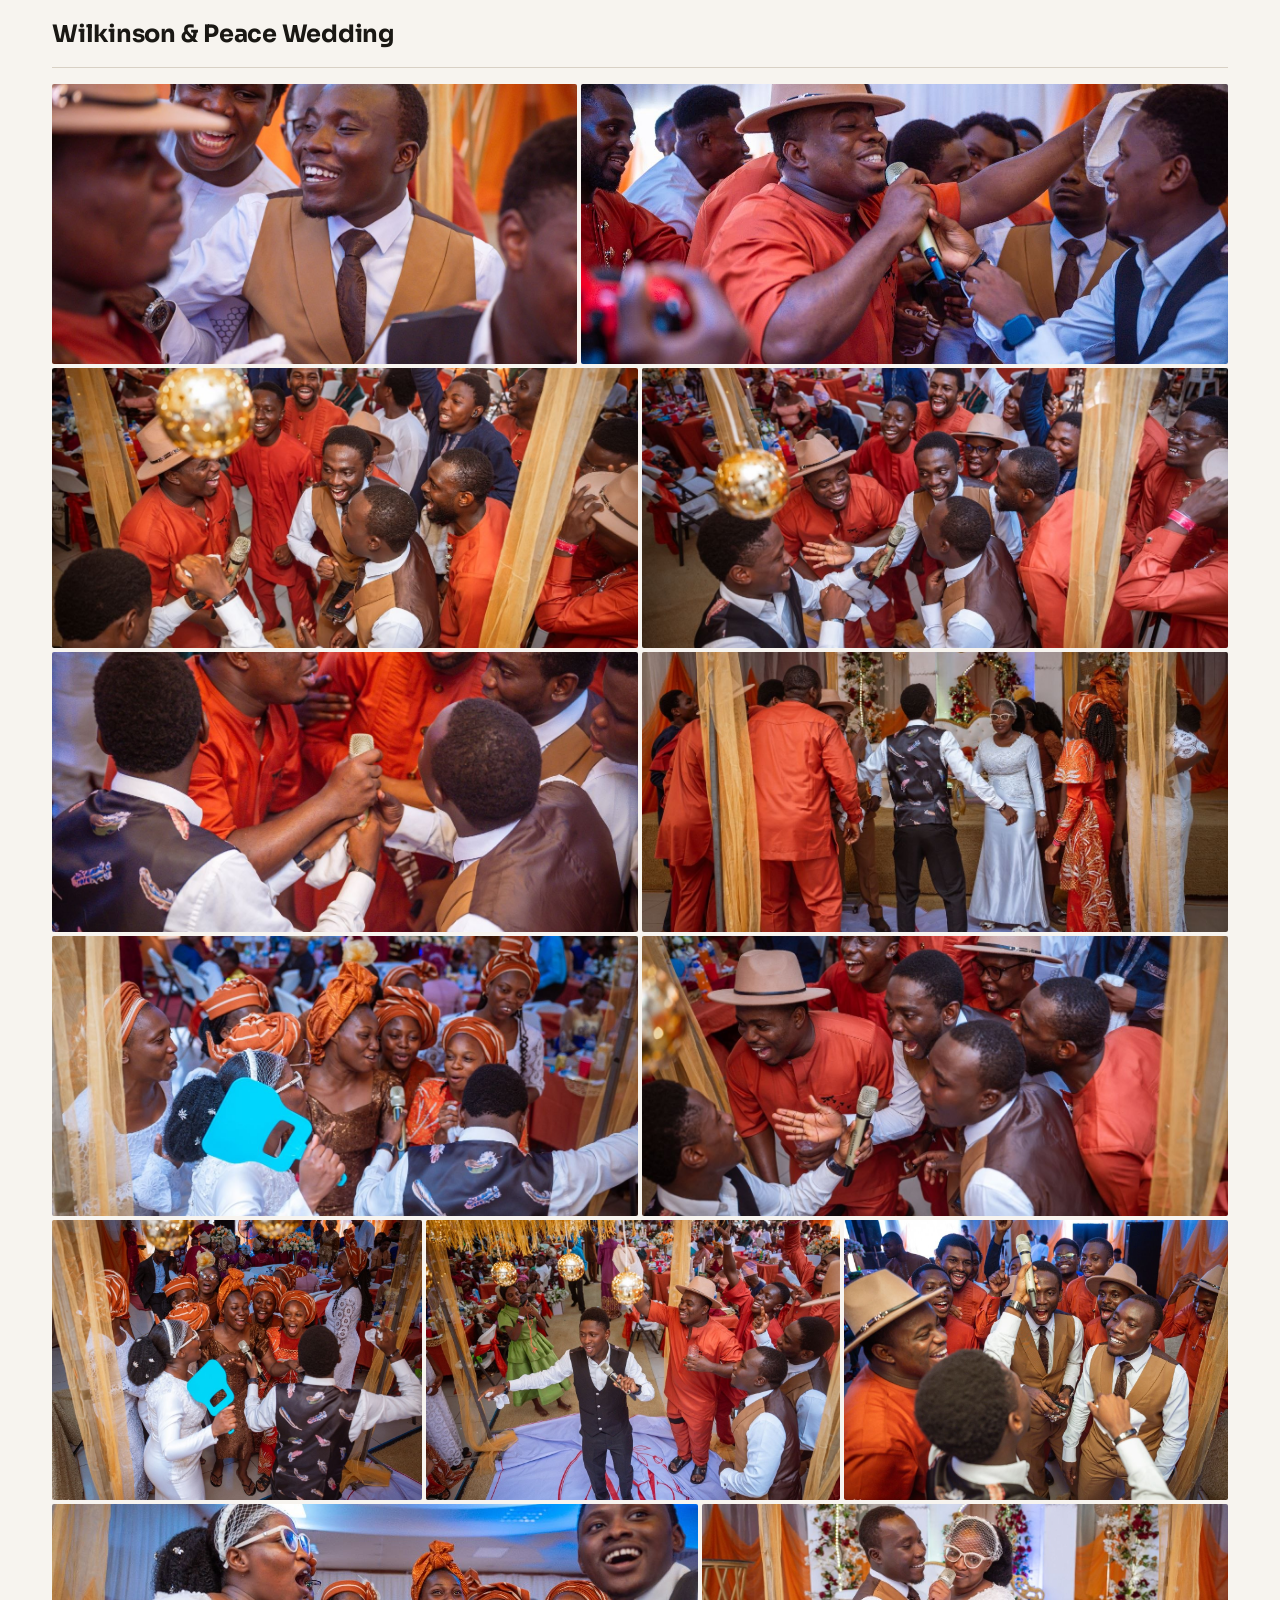
==== commit 33f50222: "Add The Industrialist Summit (ICS 2nd Edition) to gallery" ====
--- a/gallery.html
+++ b/gallery.html
@@ -192,6 +192,46 @@
       <img src="assets/Gallery/TedX/photo_7_2026-05-30_09-49-28.jpg" alt="" style="flex-grow:150;flex-basis:419px;height:280px;object-fit:cover;">
       <img src="assets/Gallery/TedX/photo_8_2026-05-30_09-49-28.jpg" alt="" style="flex-grow:83;flex-basis:233px;height:280px;object-fit:cover;">
       <img src="assets/Gallery/TedX/photo_9_2026-05-30_09-49-28.jpg" alt="" style="flex-grow:92;flex-basis:256px;height:280px;object-fit:cover;">
+      </div>
+    </section>
+
+    <section class="gallery-section">
+      <h2 class="gallery-gig-title">The Industrialist Summit</h2>
+      <div class="gallery-grid">
+      <img src="assets/Gallery/ICS 2nd Edition/photo_1_2026-09-27_14-57-00.jpg" alt="Jeremy hosting The Industrialist Summit" loading="lazy" style="flex-grow:138;flex-basis:385px;height:280px;object-fit:cover;">
+      <img src="assets/Gallery/ICS 2nd Edition/photo_2_2026-09-27_14-57-00.jpg" alt="Jeremy hosting The Industrialist Summit" loading="lazy" style="flex-grow:166;flex-basis:464px;height:280px;object-fit:cover;">
+      <img src="assets/Gallery/ICS 2nd Edition/photo_3_2026-09-27_14-57-00.jpg" alt="Jeremy hosting The Industrialist Summit" loading="lazy" style="flex-grow:166;flex-basis:464px;height:280px;object-fit:cover;">
+      <img src="assets/Gallery/ICS 2nd Edition/photo_4_2026-09-27_14-57-00.jpg" alt="Jeremy hosting The Industrialist Summit" loading="lazy" style="flex-grow:150;flex-basis:420px;height:280px;object-fit:cover;">
+      <img src="assets/Gallery/ICS 2nd Edition/photo_5_2026-09-27_14-57-00.jpg" alt="Jeremy hosting The Industrialist Summit" loading="lazy" style="flex-grow:166;flex-basis:464px;height:280px;object-fit:cover;">
+      <img src="assets/Gallery/ICS 2nd Edition/photo_6_2026-09-27_14-57-00.jpg" alt="Jeremy hosting The Industrialist Summit" loading="lazy" style="flex-grow:166;flex-basis:464px;height:280px;object-fit:cover;">
+      <img src="assets/Gallery/ICS 2nd Edition/photo_7_2026-09-27_14-57-00.jpg" alt="Jeremy hosting The Industrialist Summit" loading="lazy" style="flex-grow:151;flex-basis:422px;height:280px;object-fit:cover;">
+      <img src="assets/Gallery/ICS 2nd Edition/photo_8_2026-09-27_14-57-00.jpg" alt="Jeremy hosting The Industrialist Summit" loading="lazy" style="flex-grow:150;flex-basis:420px;height:280px;object-fit:cover;">
+      <img src="assets/Gallery/ICS 2nd Edition/photo_9_2026-09-27_14-57-00.jpg" alt="Jeremy hosting The Industrialist Summit" loading="lazy" style="flex-grow:150;flex-basis:420px;height:280px;object-fit:cover;">
+      <img src="assets/Gallery/ICS 2nd Edition/photo_10_2026-09-27_14-57-00.jpg" alt="Jeremy hosting The Industrialist Summit" loading="lazy" style="flex-grow:150;flex-basis:420px;height:280px;object-fit:cover;">
+      <img src="assets/Gallery/ICS 2nd Edition/photo_11_2026-09-27_14-57-00.jpg" alt="Jeremy hosting The Industrialist Summit" loading="lazy" style="flex-grow:150;flex-basis:420px;height:280px;object-fit:cover;">
+      <img src="assets/Gallery/ICS 2nd Edition/photo_12_2026-09-27_14-57-00.jpg" alt="Jeremy hosting The Industrialist Summit" loading="lazy" style="flex-grow:150;flex-basis:420px;height:280px;object-fit:cover;">
+      <img src="assets/Gallery/ICS 2nd Edition/photo_13_2026-09-27_14-57-00.jpg" alt="Jeremy hosting The Industrialist Summit" loading="lazy" style="flex-grow:150;flex-basis:420px;height:280px;object-fit:cover;">
+      <img src="assets/Gallery/ICS 2nd Edition/photo_14_2026-09-27_14-57-00.jpg" alt="Jeremy hosting The Industrialist Summit" loading="lazy" style="flex-grow:145;flex-basis:406px;height:280px;object-fit:cover;">
+      <img src="assets/Gallery/ICS 2nd Edition/photo_15_2026-09-27_14-57-00.jpg" alt="Jeremy hosting The Industrialist Summit" loading="lazy" style="flex-grow:149;flex-basis:416px;height:280px;object-fit:cover;">
+      <img src="assets/Gallery/ICS 2nd Edition/photo_16_2026-09-27_14-57-00.jpg" alt="Jeremy hosting The Industrialist Summit" loading="lazy" style="flex-grow:149;flex-basis:416px;height:280px;object-fit:cover;">
+      <img src="assets/Gallery/ICS 2nd Edition/photo_17_2026-09-27_14-57-00.jpg" alt="Jeremy hosting The Industrialist Summit" loading="lazy" style="flex-grow:149;flex-basis:416px;height:280px;object-fit:cover;">
+      <img src="assets/Gallery/ICS 2nd Edition/photo_18_2026-09-27_14-57-00.jpg" alt="Jeremy hosting The Industrialist Summit" loading="lazy" style="flex-grow:149;flex-basis:416px;height:280px;object-fit:cover;">
+      <img src="assets/Gallery/ICS 2nd Edition/photo_19_2026-09-27_14-57-00.jpg" alt="Jeremy hosting The Industrialist Summit" loading="lazy" style="flex-grow:149;flex-basis:416px;height:280px;object-fit:cover;">
+      <img src="assets/Gallery/ICS 2nd Edition/photo_20_2026-09-27_14-57-00.jpg" alt="Jeremy hosting The Industrialist Summit" loading="lazy" style="flex-grow:66;flex-basis:183px;height:280px;object-fit:cover;">
+      <img src="assets/Gallery/ICS 2nd Edition/photo_21_2026-09-27_14-57-00.jpg" alt="Jeremy hosting The Industrialist Summit" loading="lazy" style="flex-grow:120;flex-basis:334px;height:280px;object-fit:cover;">
+      <img src="assets/Gallery/ICS 2nd Edition/photo_22_2026-09-27_14-57-00.jpg" alt="Jeremy hosting The Industrialist Summit" loading="lazy" style="flex-grow:120;flex-basis:334px;height:280px;object-fit:cover;">
+      <img src="assets/Gallery/ICS 2nd Edition/photo_23_2026-09-27_14-57-00.jpg" alt="Jeremy hosting The Industrialist Summit" loading="lazy" style="flex-grow:120;flex-basis:334px;height:280px;object-fit:cover;">
+      <img src="assets/Gallery/ICS 2nd Edition/photo_24_2026-09-27_14-57-00.jpg" alt="Jeremy hosting The Industrialist Summit" loading="lazy" style="flex-grow:80;flex-basis:224px;height:280px;object-fit:cover;">
+      <img src="assets/Gallery/ICS 2nd Edition/photo_25_2026-09-27_14-57-00.jpg" alt="Jeremy hosting The Industrialist Summit" loading="lazy" style="flex-grow:90;flex-basis:250px;height:280px;object-fit:cover;">
+      <img src="assets/Gallery/ICS 2nd Edition/photo_26_2026-09-27_14-57-00.jpg" alt="Jeremy hosting The Industrialist Summit" loading="lazy" style="flex-grow:135;flex-basis:379px;height:280px;object-fit:cover;">
+      <img src="assets/Gallery/ICS 2nd Edition/photo_27_2026-09-27_14-57-00.jpg" alt="Jeremy hosting The Industrialist Summit" loading="lazy" style="flex-grow:121;flex-basis:337px;height:280px;object-fit:cover;">
+      <img src="assets/Gallery/ICS 2nd Edition/photo_28_2026-09-27_14-57-00.jpg" alt="Jeremy hosting The Industrialist Summit" loading="lazy" style="flex-grow:118;flex-basis:329px;height:280px;object-fit:cover;">
+      <img src="assets/Gallery/ICS 2nd Edition/photo_29_2026-09-27_14-57-00.jpg" alt="Jeremy hosting The Industrialist Summit" loading="lazy" style="flex-grow:79;flex-basis:221px;height:280px;object-fit:cover;">
+      <img src="assets/Gallery/ICS 2nd Edition/photo_30_2026-09-27_14-57-00.jpg" alt="Jeremy hosting The Industrialist Summit" loading="lazy" style="flex-grow:67;flex-basis:186px;height:280px;object-fit:cover;">
+      <img src="assets/Gallery/ICS 2nd Edition/photo_31_2026-09-27_14-57-00.jpg" alt="Jeremy hosting The Industrialist Summit" loading="lazy" style="flex-grow:150;flex-basis:420px;height:280px;object-fit:cover;">
+      <img src="assets/Gallery/ICS 2nd Edition/photo_32_2026-09-27_14-57-00.jpg" alt="Jeremy hosting The Industrialist Summit" loading="lazy" style="flex-grow:67;flex-basis:186px;height:280px;object-fit:cover;">
+      <img src="assets/Gallery/ICS 2nd Edition/photo_33_2026-09-27_14-57-00.jpg" alt="Jeremy hosting The Industrialist Summit" loading="lazy" style="flex-grow:67;flex-basis:186px;height:280px;object-fit:cover;">
+      <img src="assets/Gallery/ICS 2nd Edition/photo_34_2026-09-27_14-57-00.jpg" alt="Jeremy hosting The Industrialist Summit" loading="lazy" style="flex-grow:150;flex-basis:420px;height:280px;object-fit:cover;">
       </div>
     </section>
 
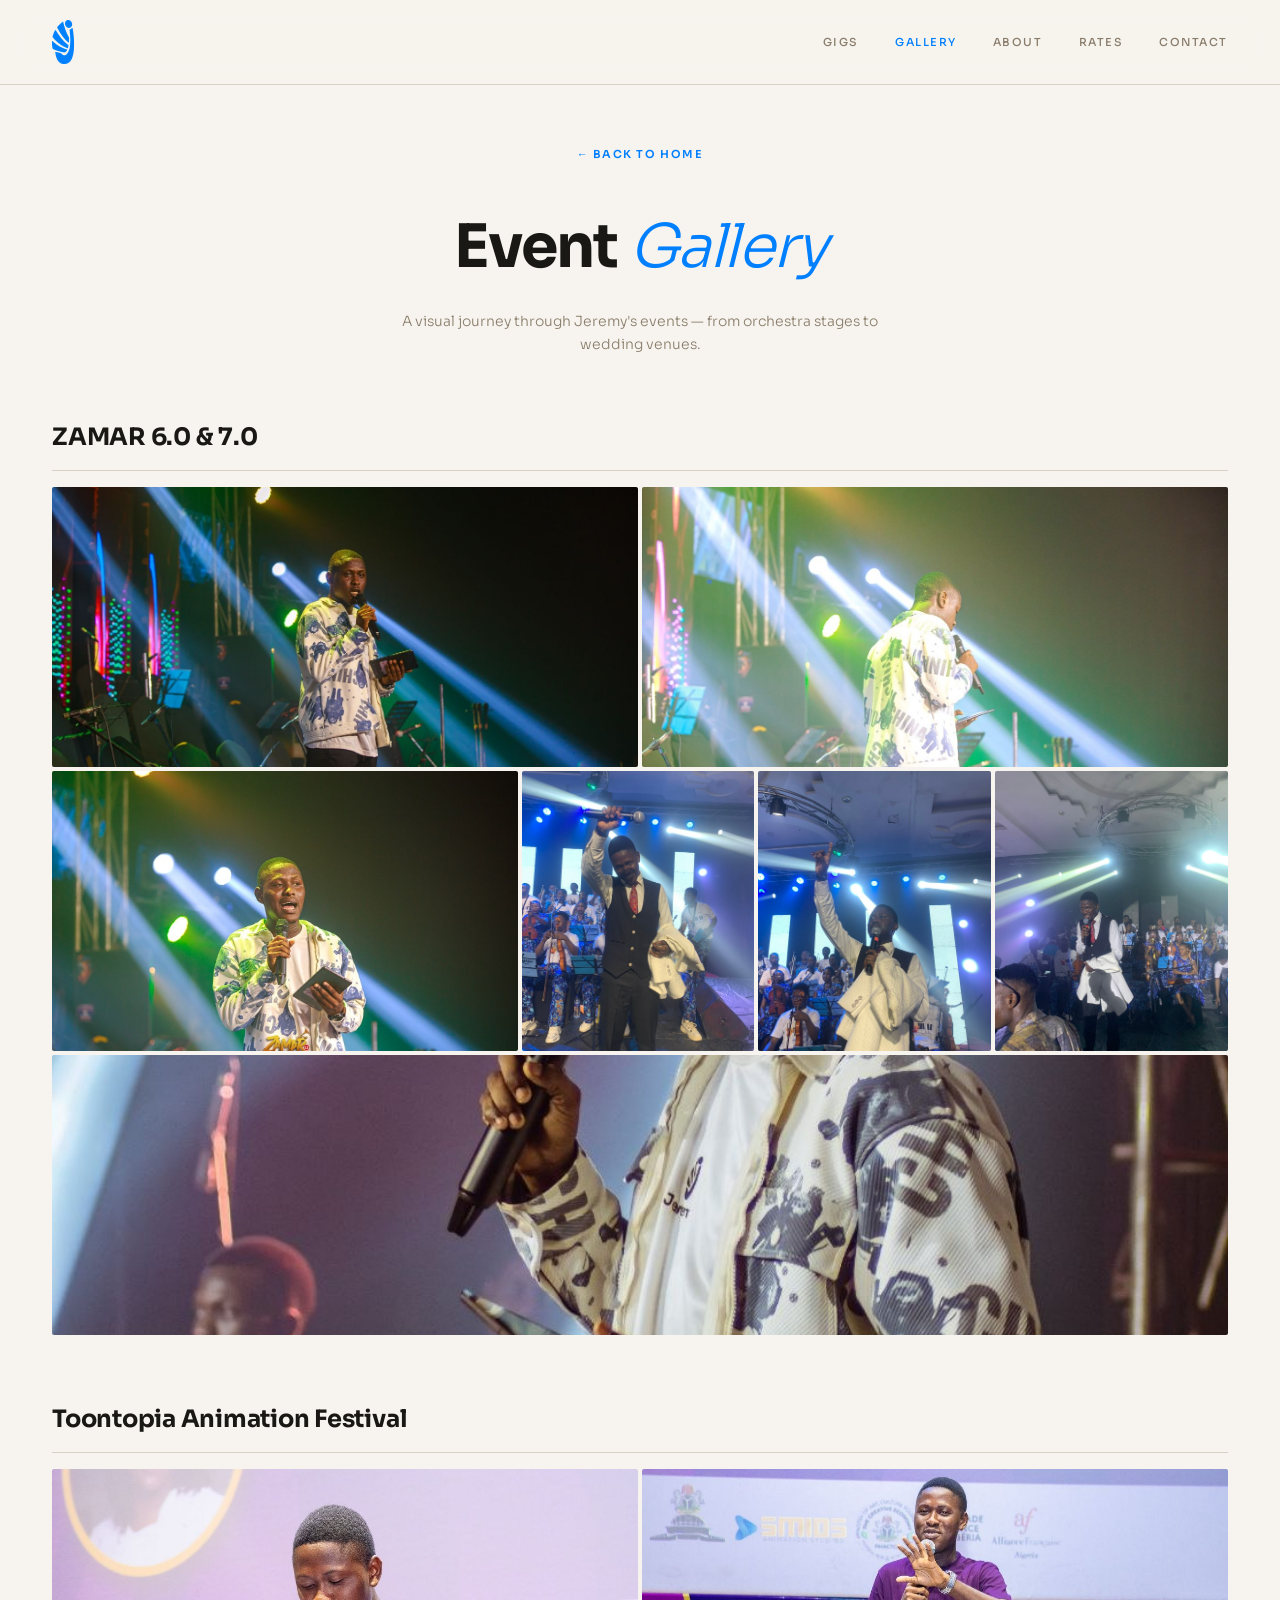
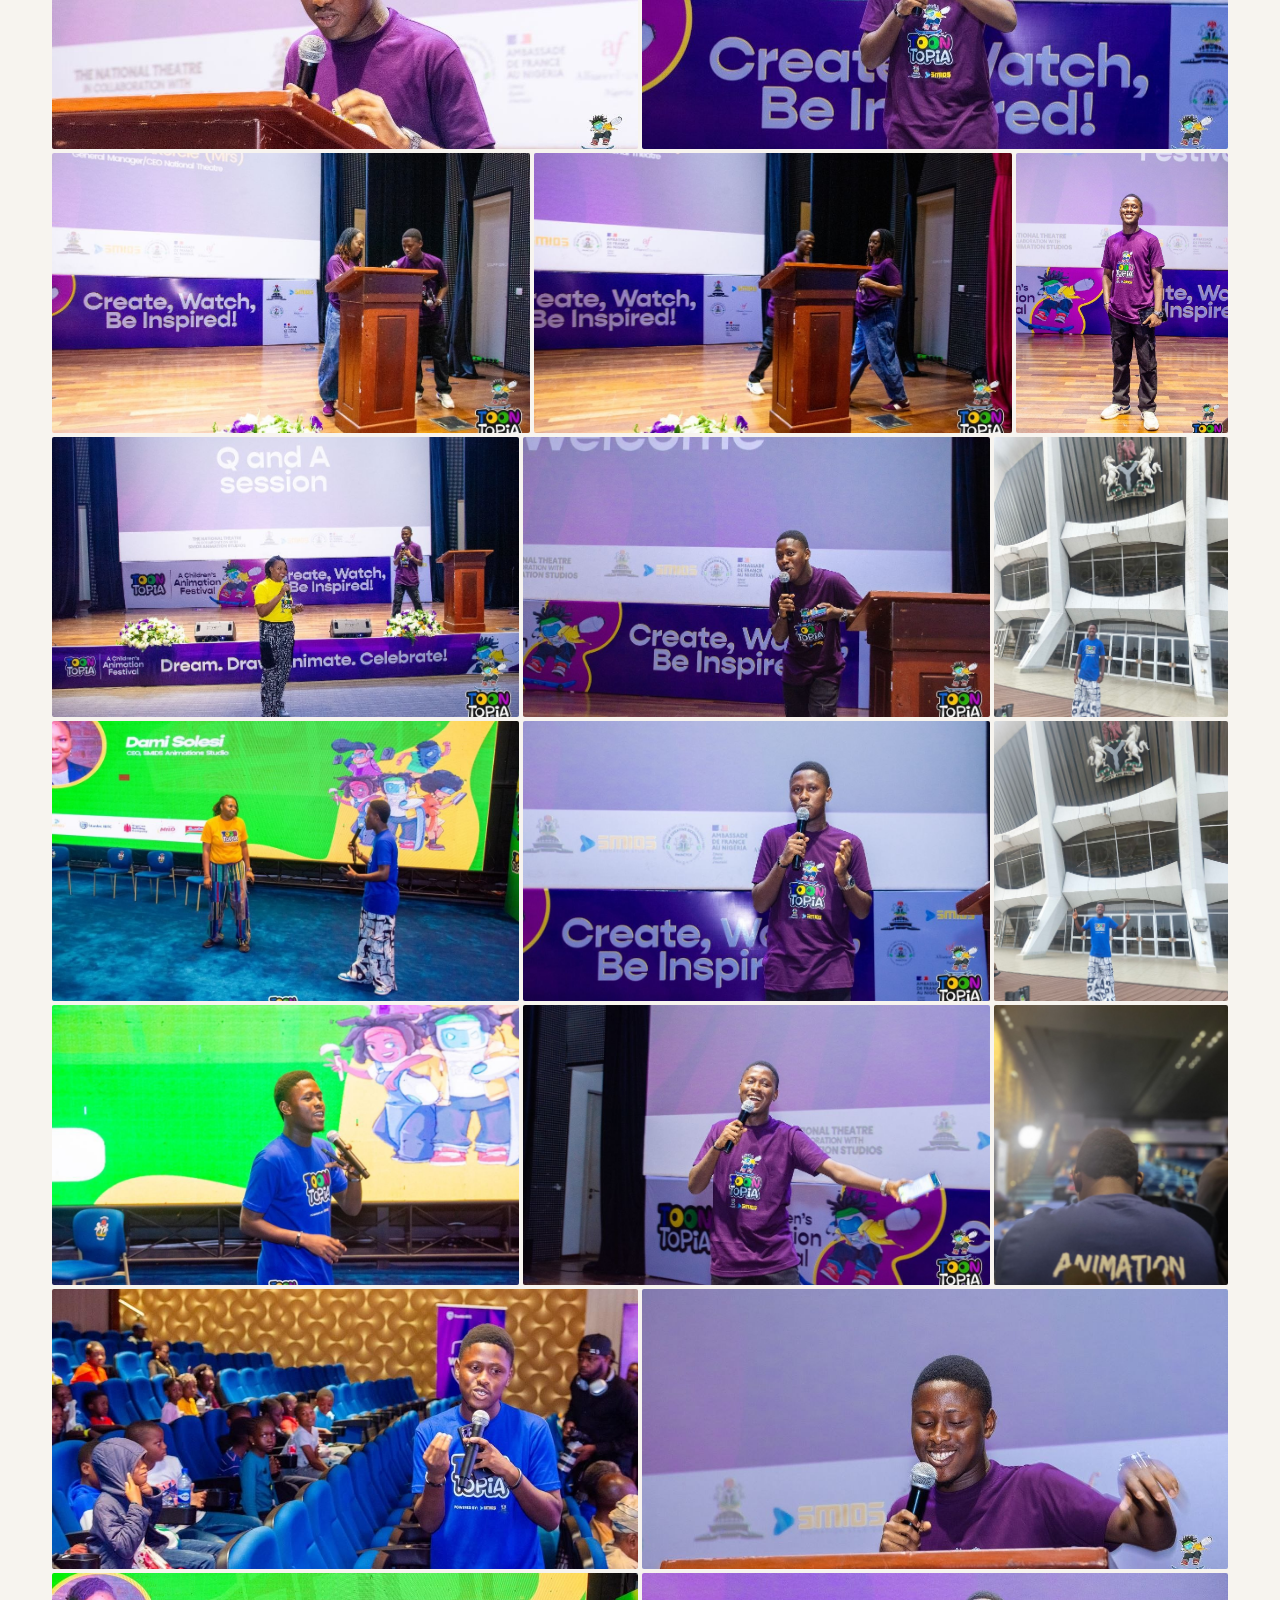
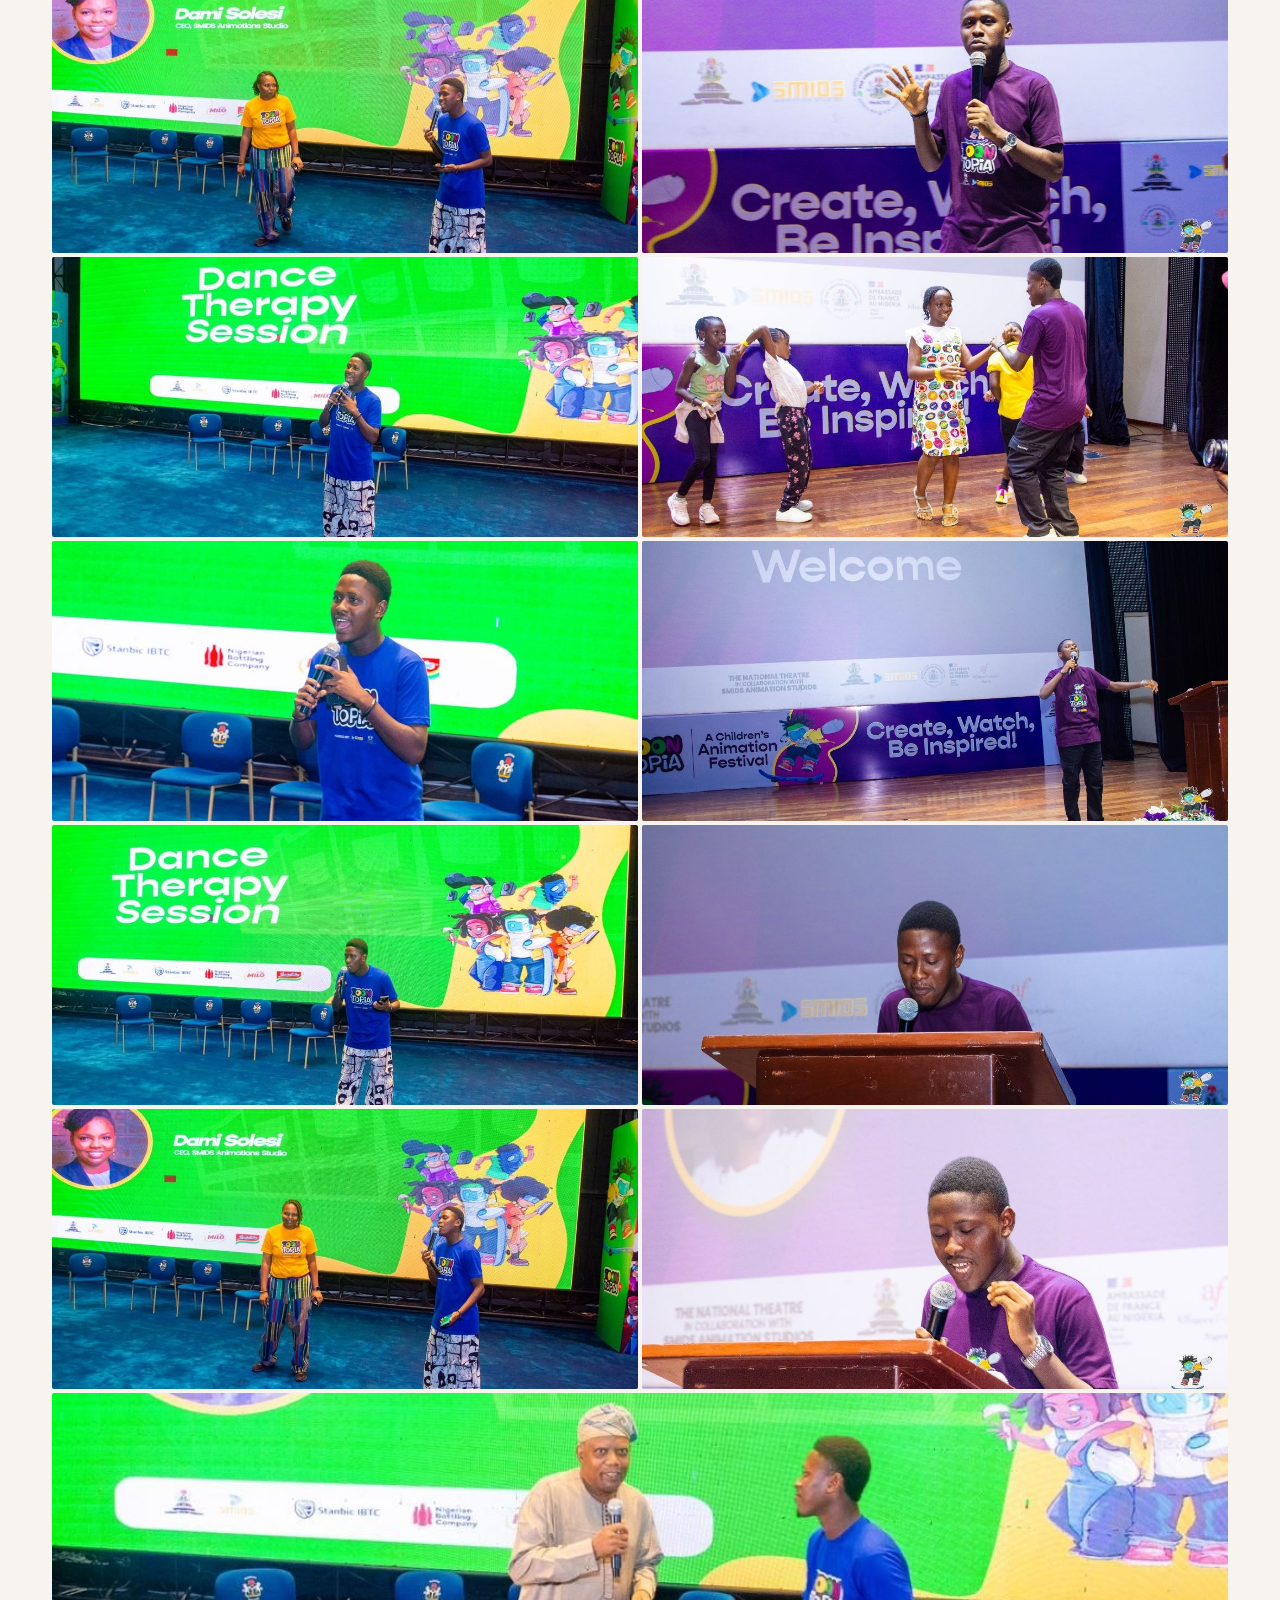
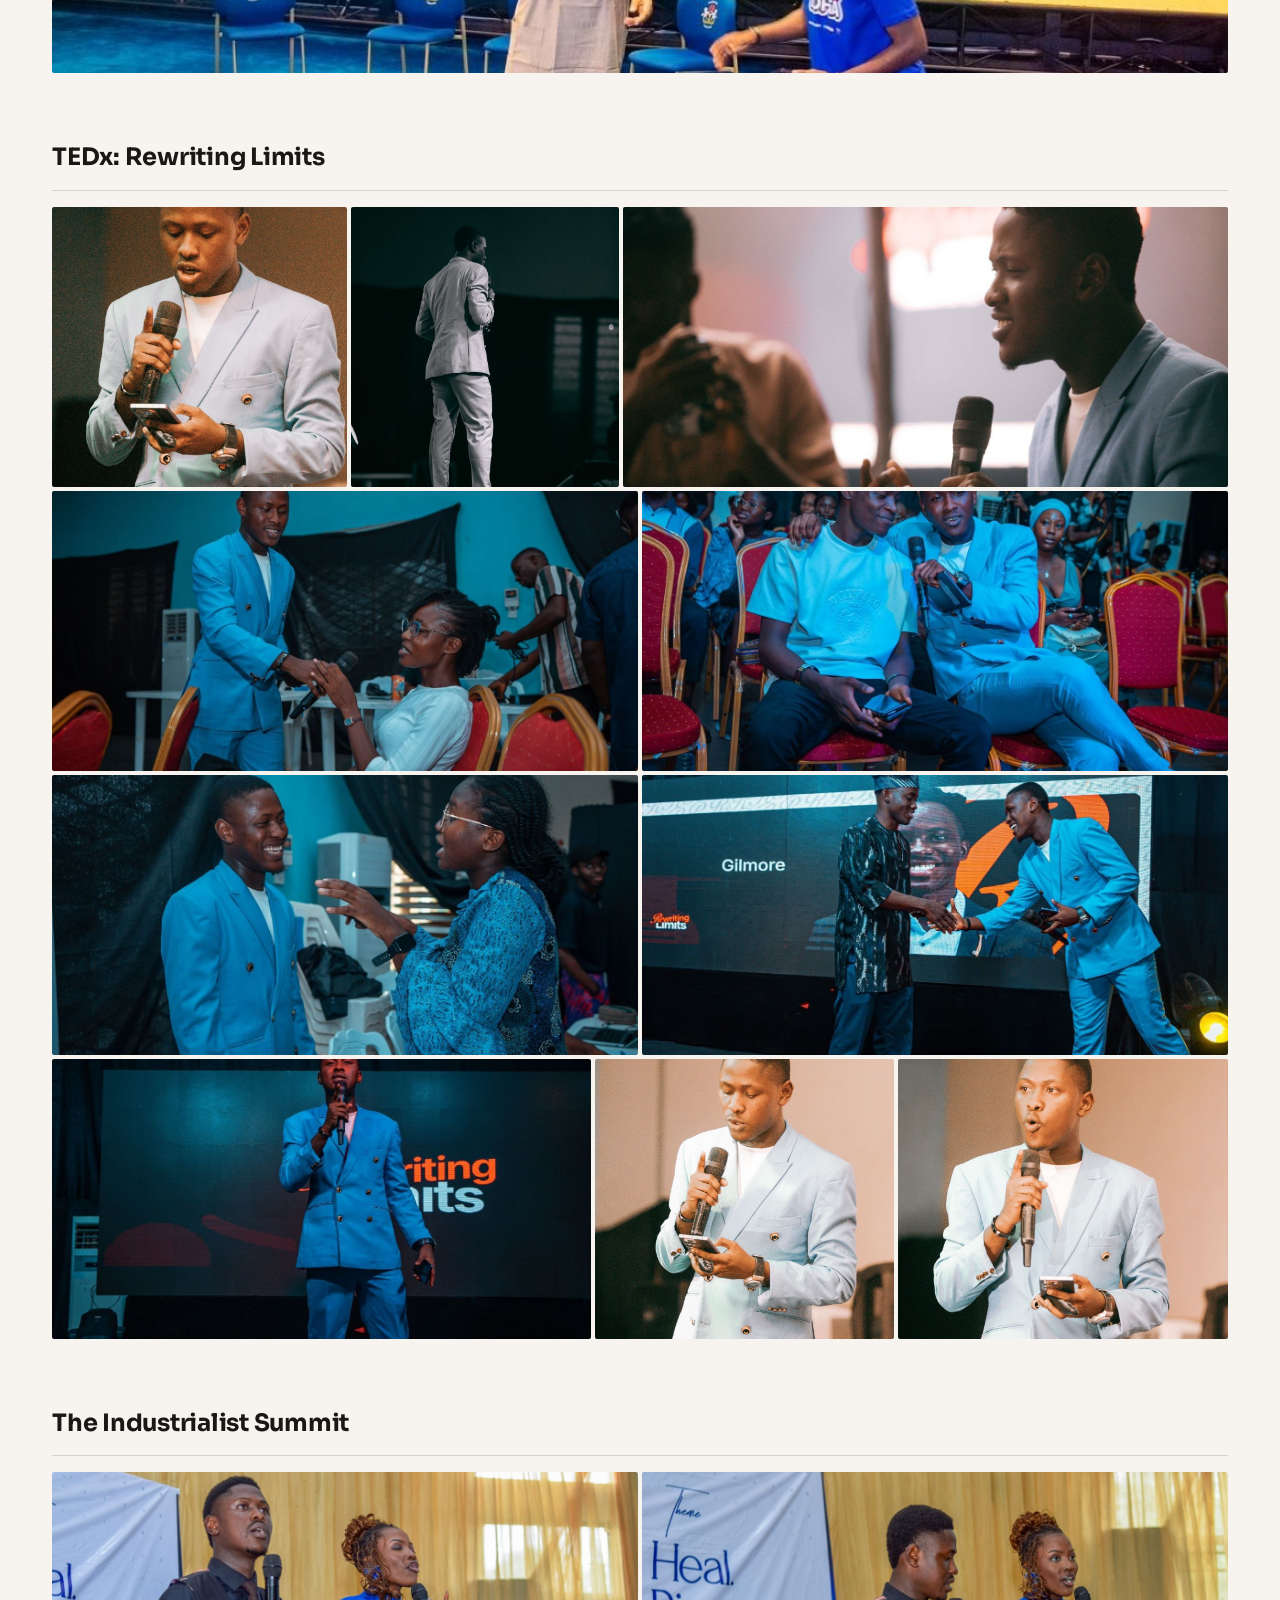
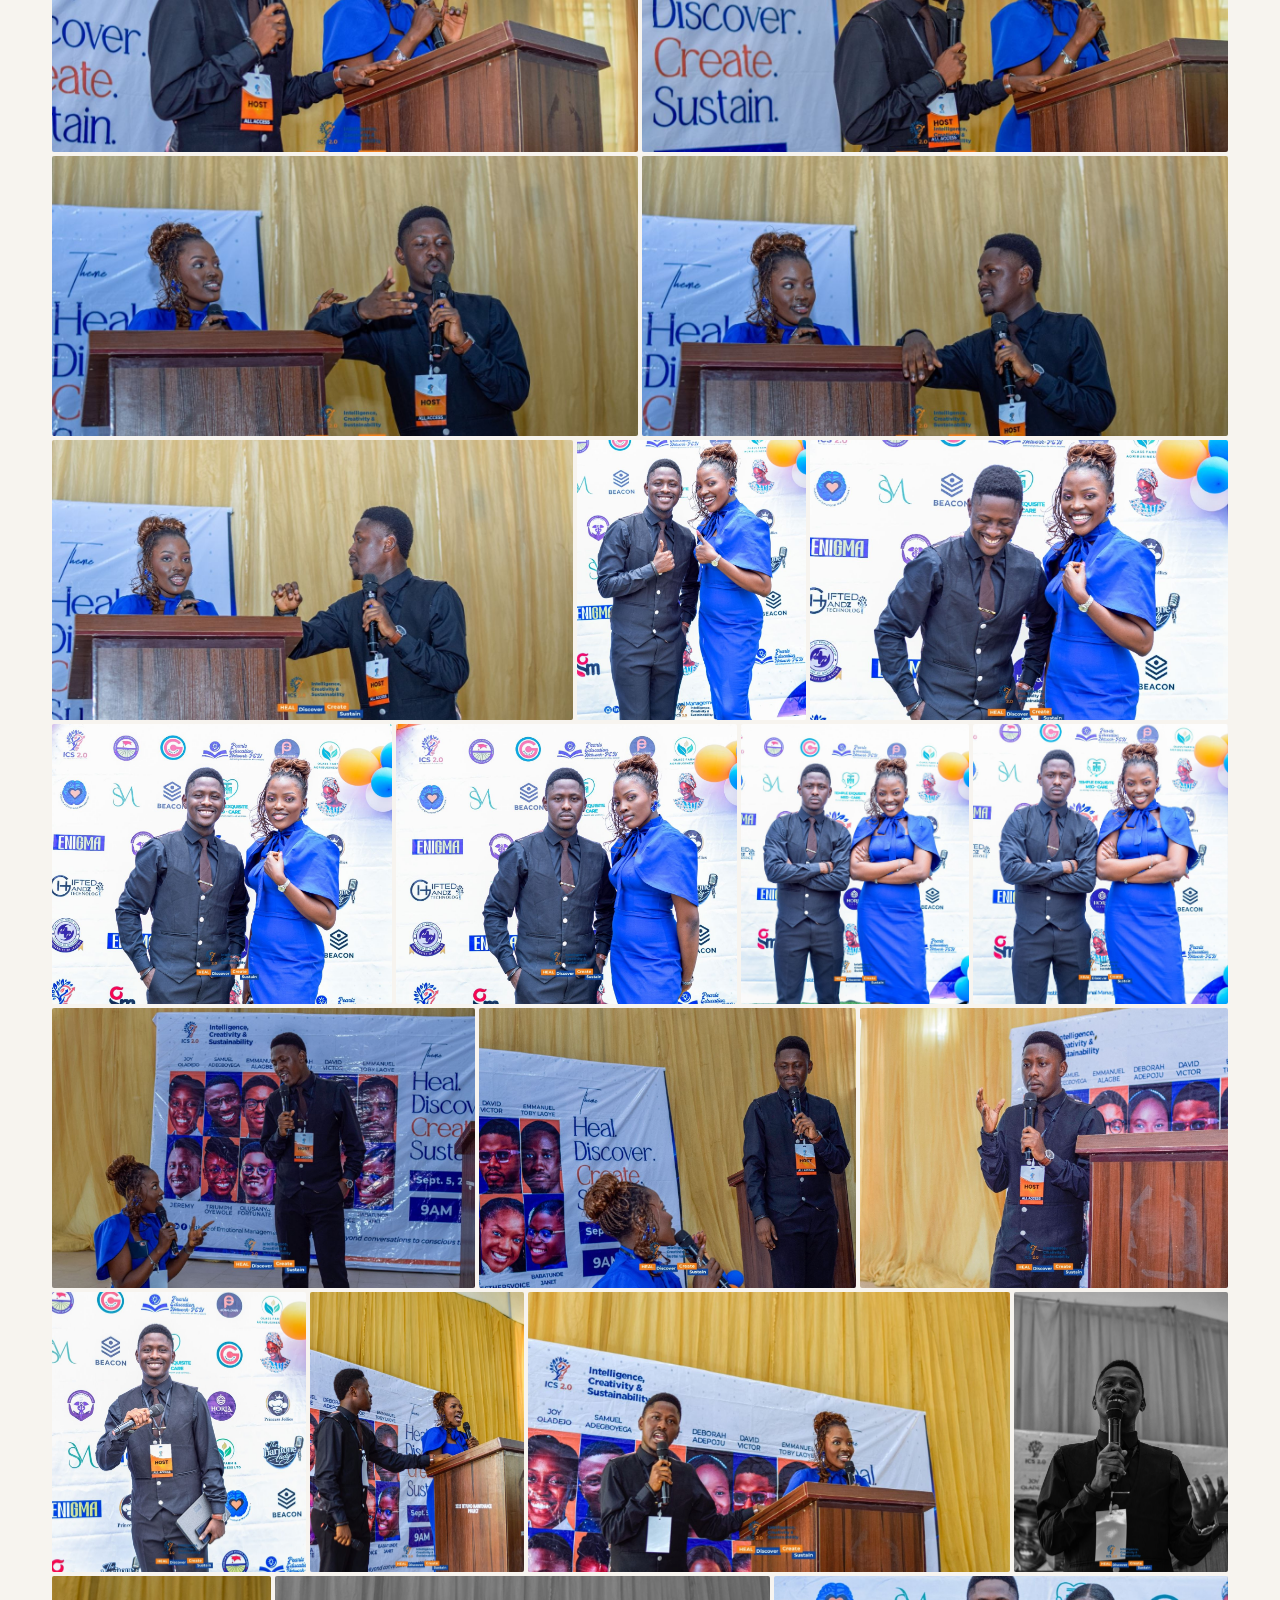
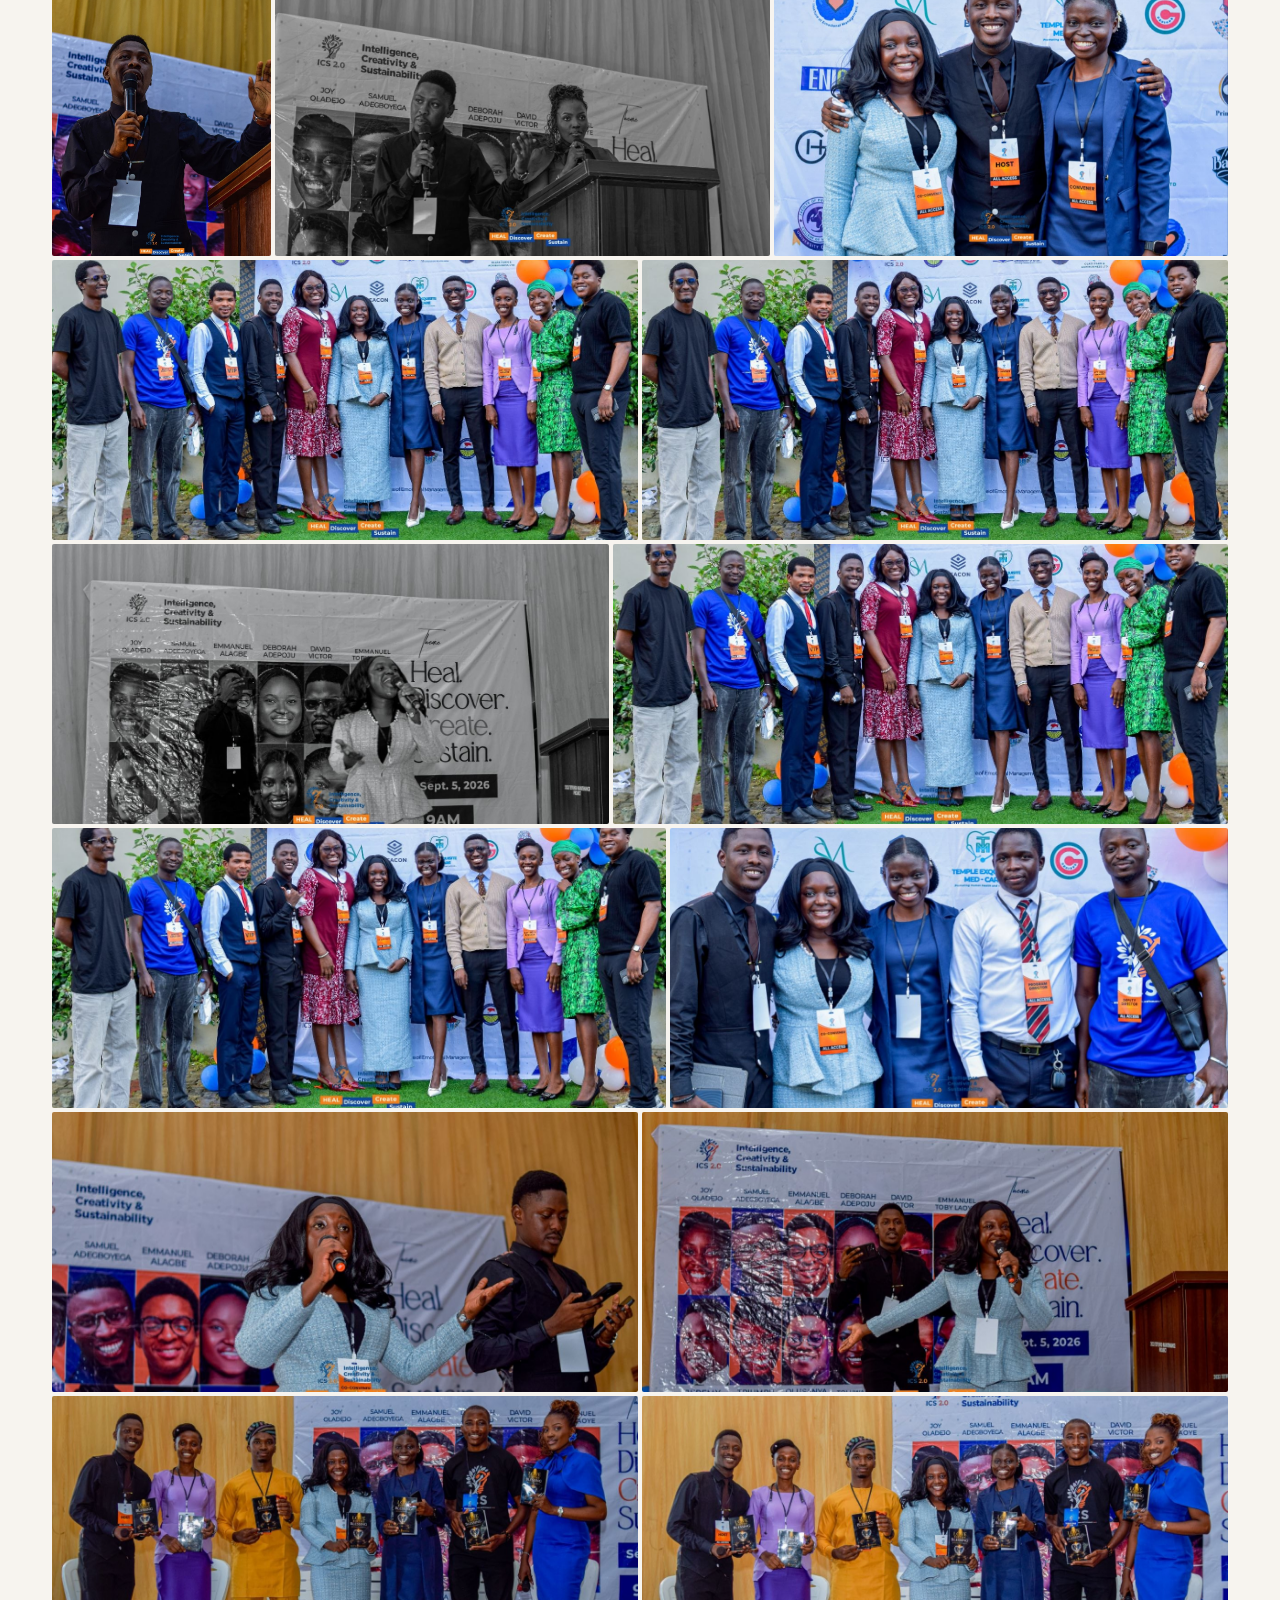
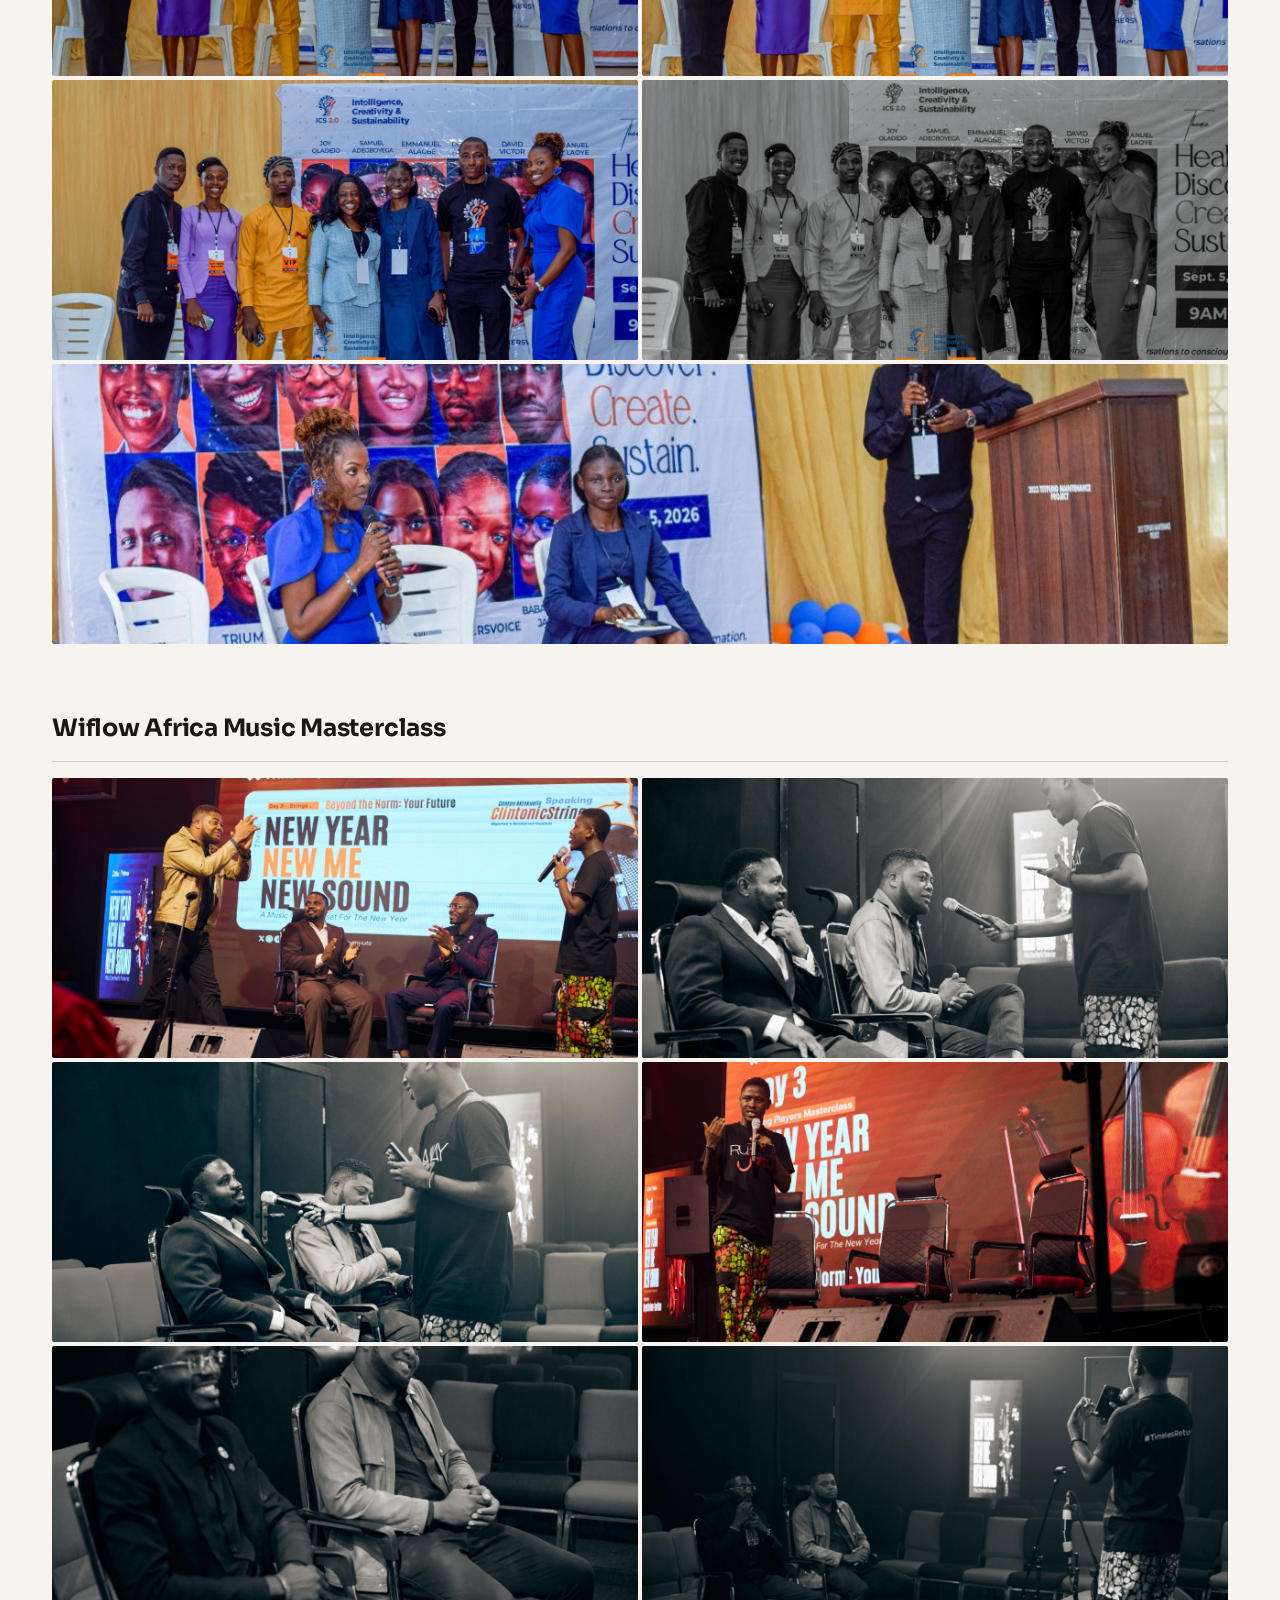
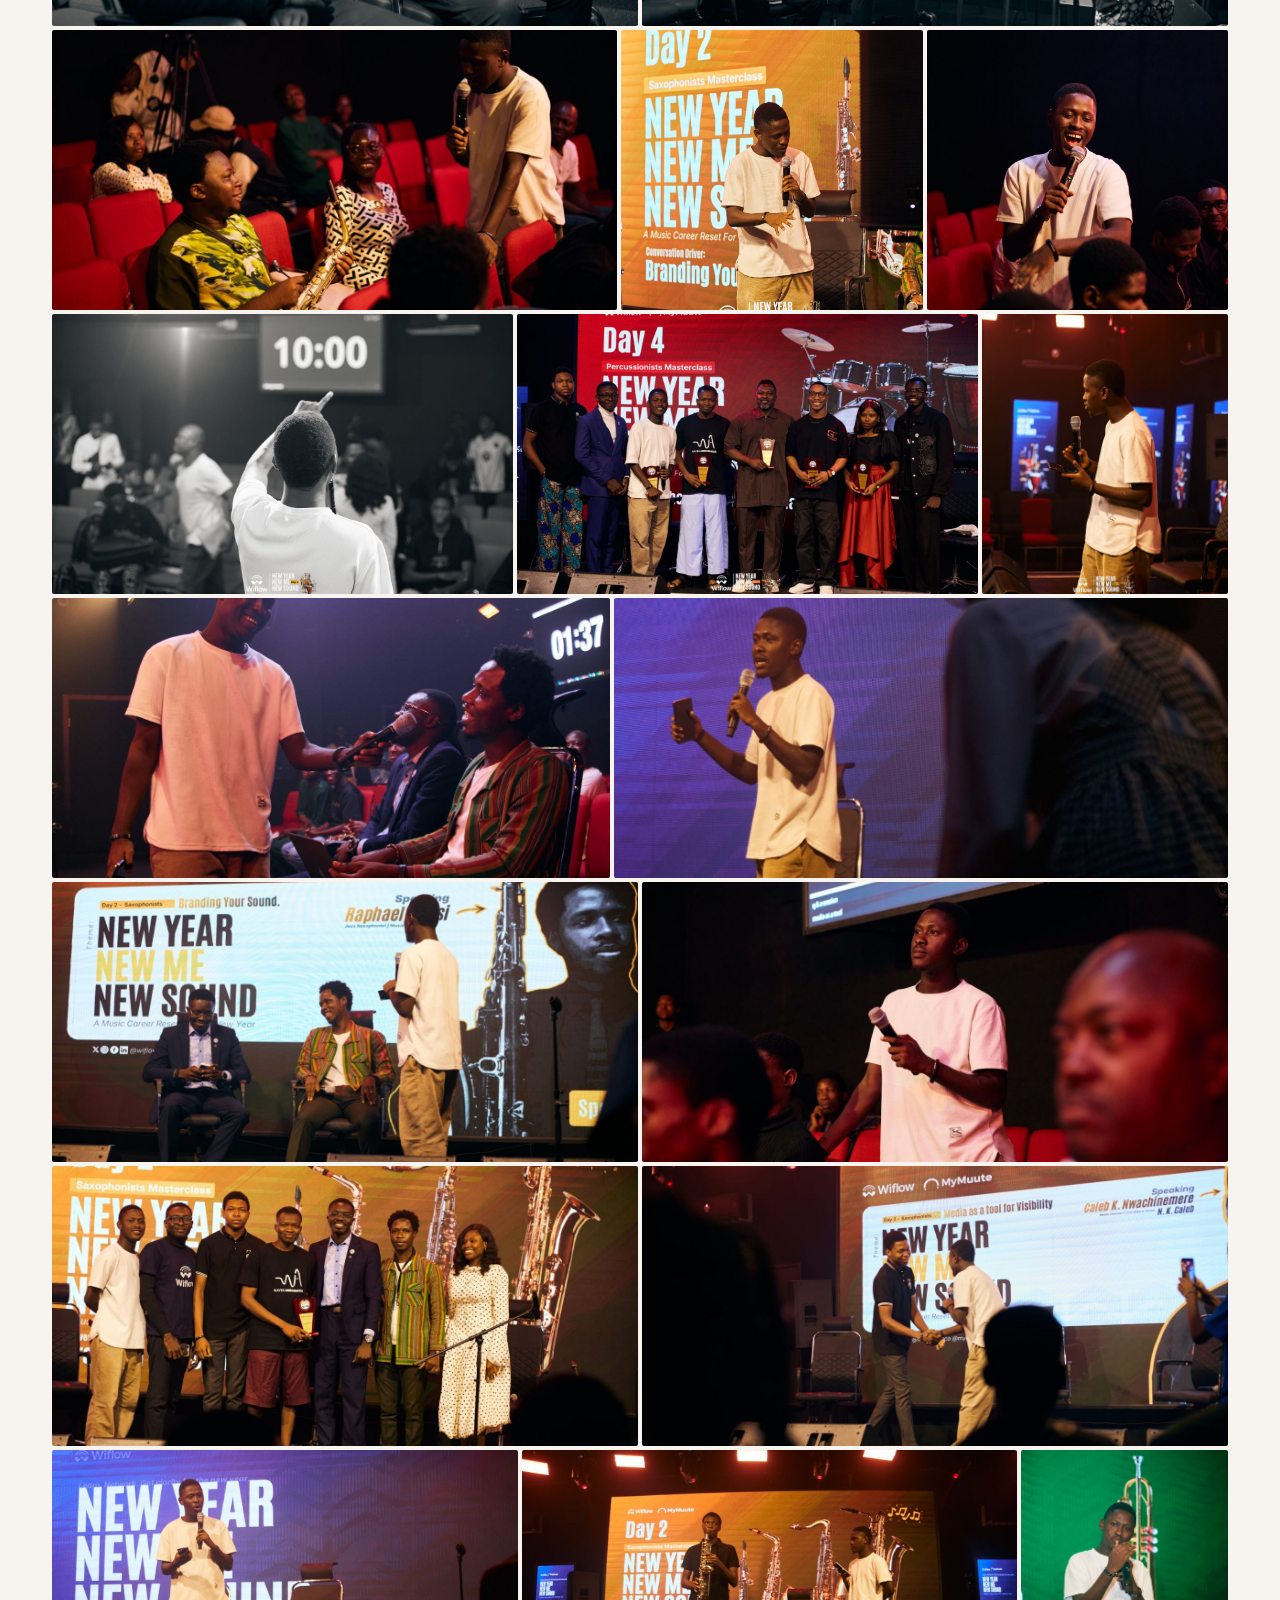
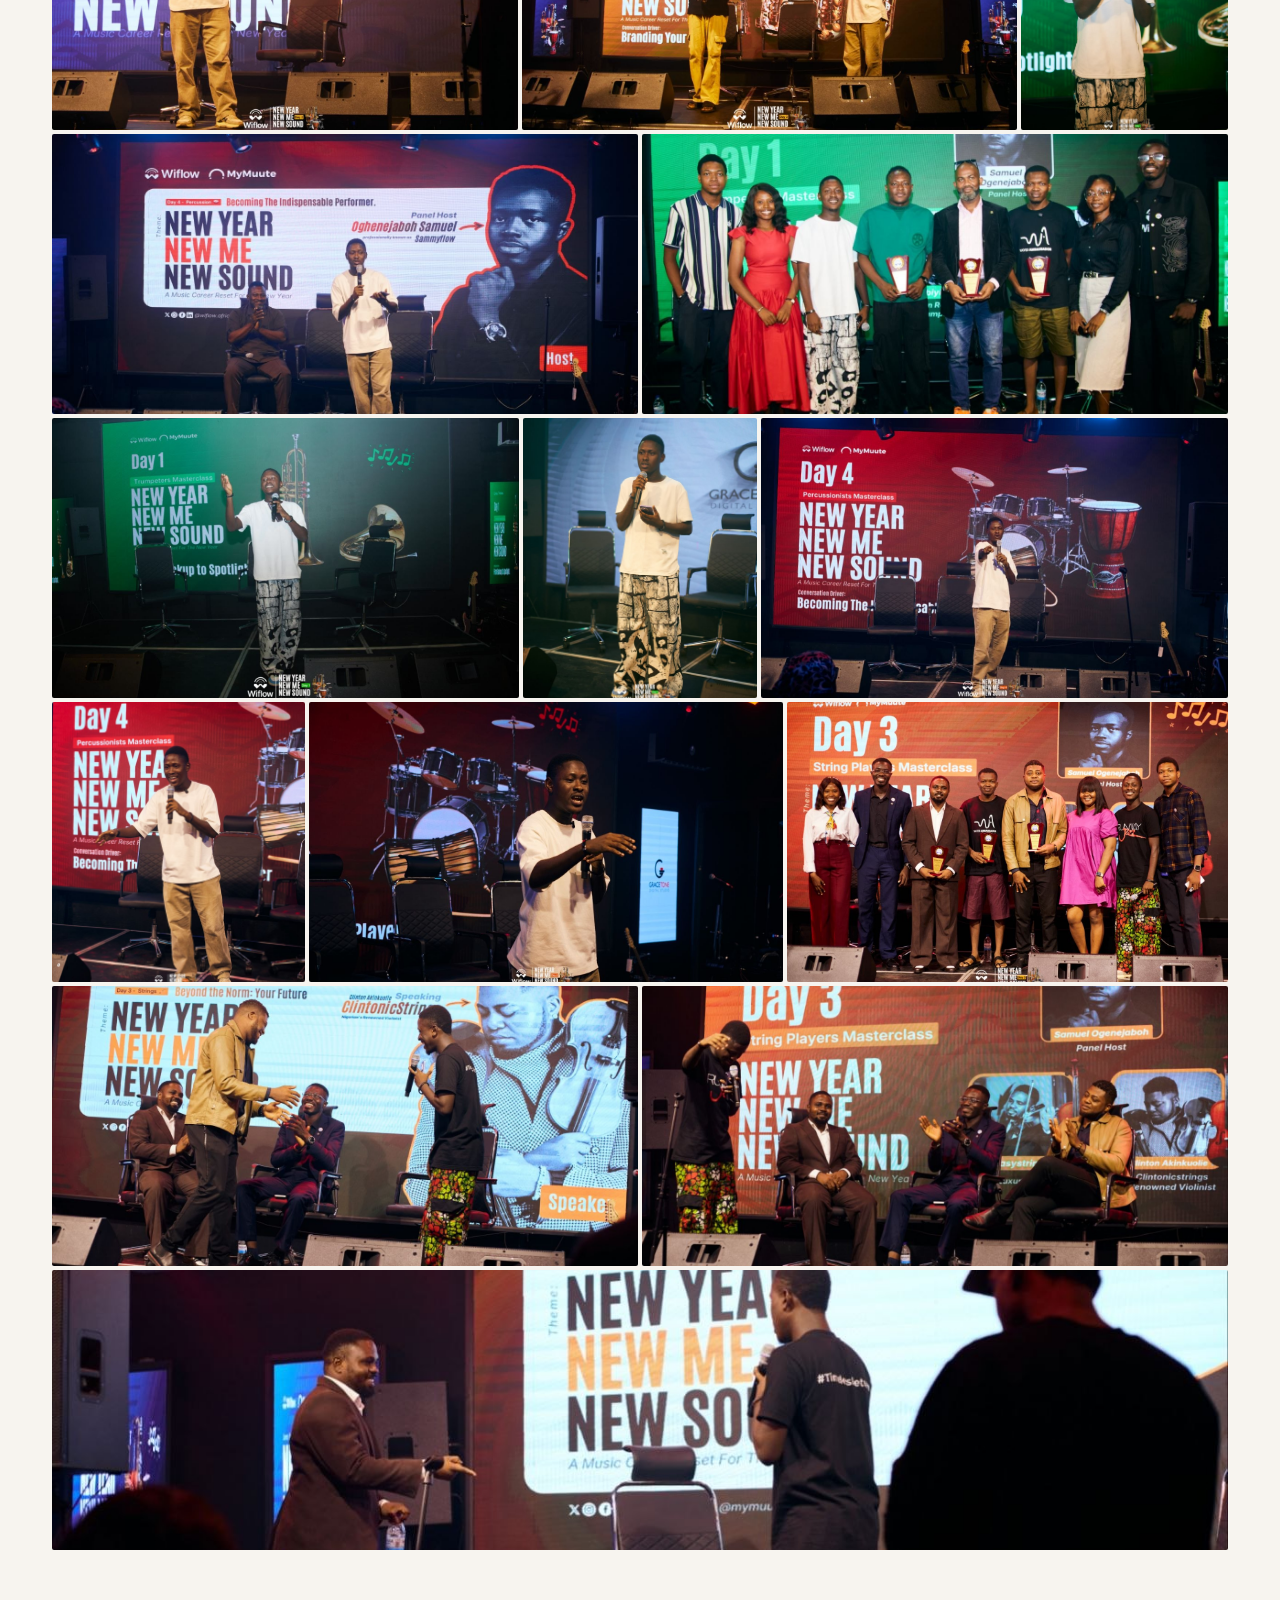
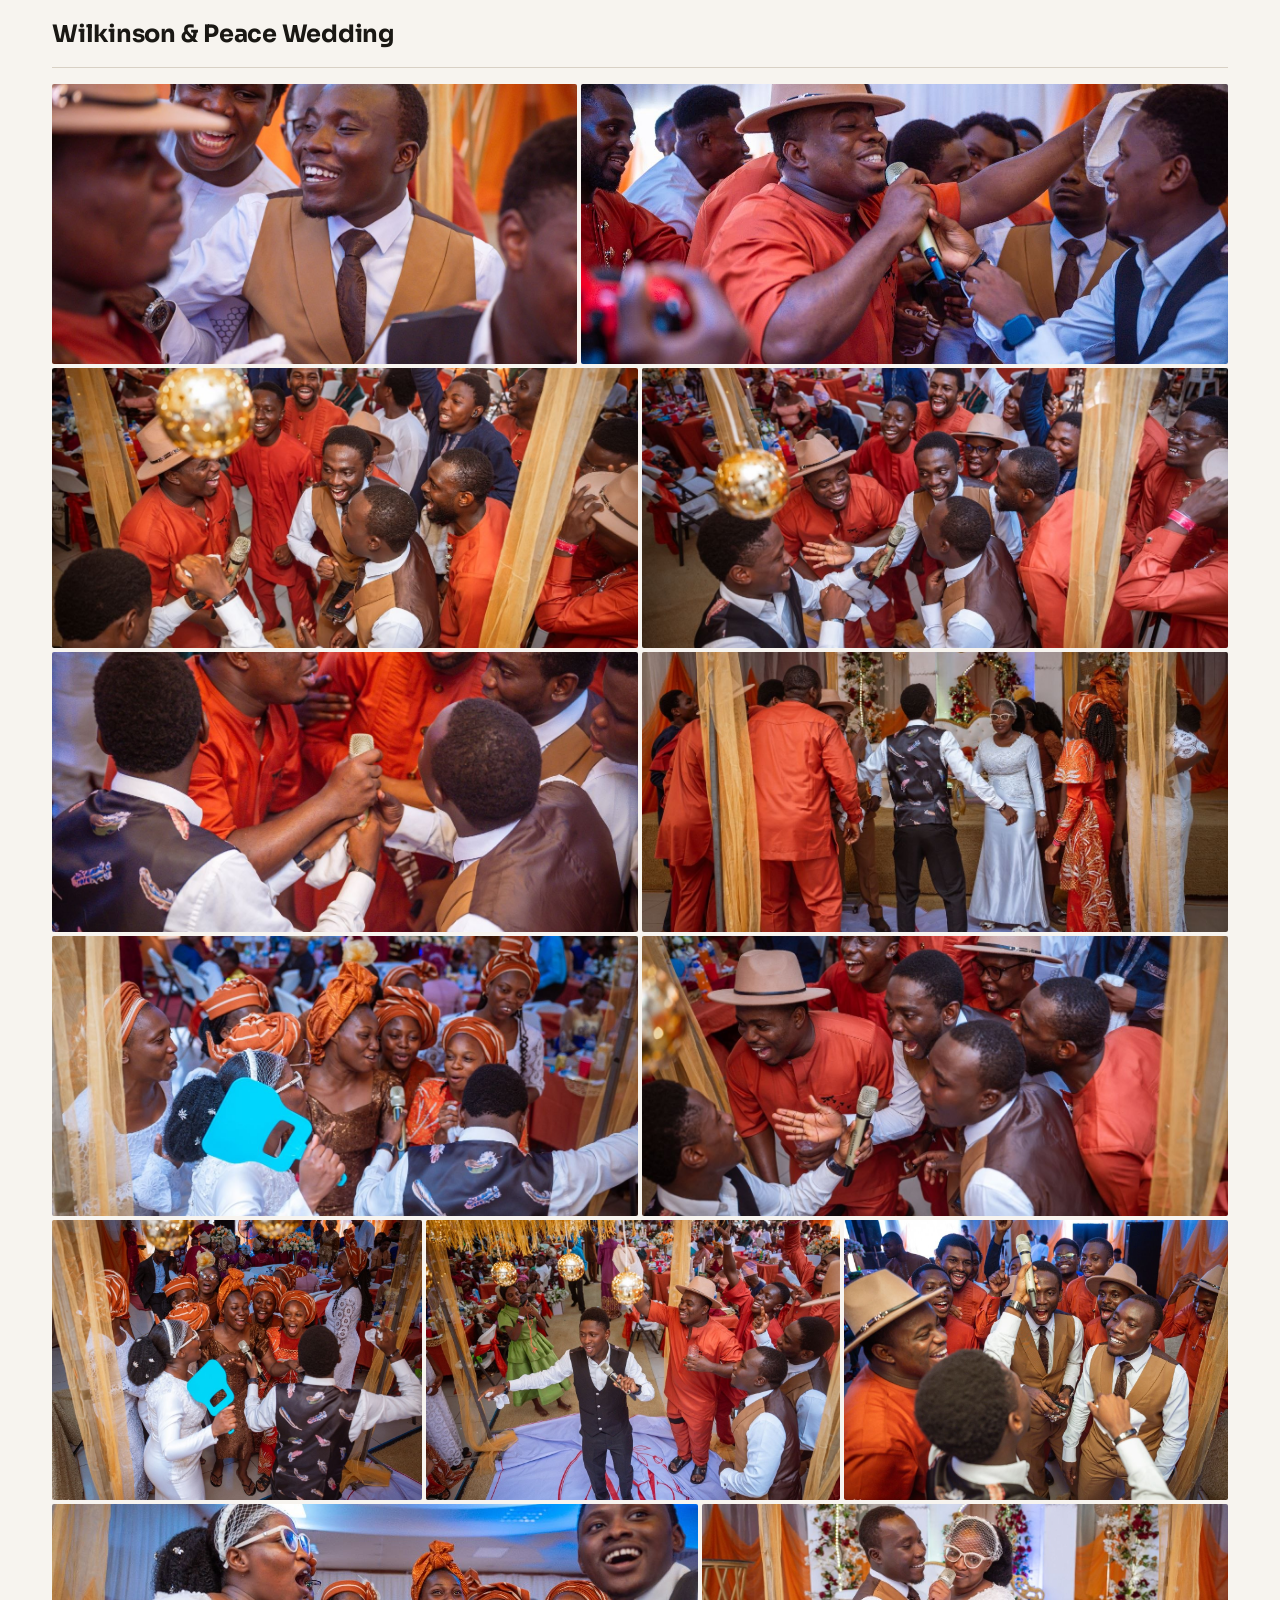
==== commit 6cf03274: "Reorder ICS gallery: photos 15–34 moved to start of section" ====
--- a/gallery.html
+++ b/gallery.html
@@ -198,20 +198,6 @@
     <section class="gallery-section">
       <h2 class="gallery-gig-title">The Industrialist Summit</h2>
       <div class="gallery-grid">
-      <img src="assets/Gallery/ICS 2nd Edition/photo_1_2026-09-27_14-57-00.jpg" alt="Jeremy hosting The Industrialist Summit" loading="lazy" style="flex-grow:138;flex-basis:385px;height:280px;object-fit:cover;">
-      <img src="assets/Gallery/ICS 2nd Edition/photo_2_2026-09-27_14-57-00.jpg" alt="Jeremy hosting The Industrialist Summit" loading="lazy" style="flex-grow:166;flex-basis:464px;height:280px;object-fit:cover;">
-      <img src="assets/Gallery/ICS 2nd Edition/photo_3_2026-09-27_14-57-00.jpg" alt="Jeremy hosting The Industrialist Summit" loading="lazy" style="flex-grow:166;flex-basis:464px;height:280px;object-fit:cover;">
-      <img src="assets/Gallery/ICS 2nd Edition/photo_4_2026-09-27_14-57-00.jpg" alt="Jeremy hosting The Industrialist Summit" loading="lazy" style="flex-grow:150;flex-basis:420px;height:280px;object-fit:cover;">
-      <img src="assets/Gallery/ICS 2nd Edition/photo_5_2026-09-27_14-57-00.jpg" alt="Jeremy hosting The Industrialist Summit" loading="lazy" style="flex-grow:166;flex-basis:464px;height:280px;object-fit:cover;">
-      <img src="assets/Gallery/ICS 2nd Edition/photo_6_2026-09-27_14-57-00.jpg" alt="Jeremy hosting The Industrialist Summit" loading="lazy" style="flex-grow:166;flex-basis:464px;height:280px;object-fit:cover;">
-      <img src="assets/Gallery/ICS 2nd Edition/photo_7_2026-09-27_14-57-00.jpg" alt="Jeremy hosting The Industrialist Summit" loading="lazy" style="flex-grow:151;flex-basis:422px;height:280px;object-fit:cover;">
-      <img src="assets/Gallery/ICS 2nd Edition/photo_8_2026-09-27_14-57-00.jpg" alt="Jeremy hosting The Industrialist Summit" loading="lazy" style="flex-grow:150;flex-basis:420px;height:280px;object-fit:cover;">
-      <img src="assets/Gallery/ICS 2nd Edition/photo_9_2026-09-27_14-57-00.jpg" alt="Jeremy hosting The Industrialist Summit" loading="lazy" style="flex-grow:150;flex-basis:420px;height:280px;object-fit:cover;">
-      <img src="assets/Gallery/ICS 2nd Edition/photo_10_2026-09-27_14-57-00.jpg" alt="Jeremy hosting The Industrialist Summit" loading="lazy" style="flex-grow:150;flex-basis:420px;height:280px;object-fit:cover;">
-      <img src="assets/Gallery/ICS 2nd Edition/photo_11_2026-09-27_14-57-00.jpg" alt="Jeremy hosting The Industrialist Summit" loading="lazy" style="flex-grow:150;flex-basis:420px;height:280px;object-fit:cover;">
-      <img src="assets/Gallery/ICS 2nd Edition/photo_12_2026-09-27_14-57-00.jpg" alt="Jeremy hosting The Industrialist Summit" loading="lazy" style="flex-grow:150;flex-basis:420px;height:280px;object-fit:cover;">
-      <img src="assets/Gallery/ICS 2nd Edition/photo_13_2026-09-27_14-57-00.jpg" alt="Jeremy hosting The Industrialist Summit" loading="lazy" style="flex-grow:150;flex-basis:420px;height:280px;object-fit:cover;">
-      <img src="assets/Gallery/ICS 2nd Edition/photo_14_2026-09-27_14-57-00.jpg" alt="Jeremy hosting The Industrialist Summit" loading="lazy" style="flex-grow:145;flex-basis:406px;height:280px;object-fit:cover;">
       <img src="assets/Gallery/ICS 2nd Edition/photo_15_2026-09-27_14-57-00.jpg" alt="Jeremy hosting The Industrialist Summit" loading="lazy" style="flex-grow:149;flex-basis:416px;height:280px;object-fit:cover;">
       <img src="assets/Gallery/ICS 2nd Edition/photo_16_2026-09-27_14-57-00.jpg" alt="Jeremy hosting The Industrialist Summit" loading="lazy" style="flex-grow:149;flex-basis:416px;height:280px;object-fit:cover;">
       <img src="assets/Gallery/ICS 2nd Edition/photo_17_2026-09-27_14-57-00.jpg" alt="Jeremy hosting The Industrialist Summit" loading="lazy" style="flex-grow:149;flex-basis:416px;height:280px;object-fit:cover;">
@@ -232,6 +218,20 @@
       <img src="assets/Gallery/ICS 2nd Edition/photo_32_2026-09-27_14-57-00.jpg" alt="Jeremy hosting The Industrialist Summit" loading="lazy" style="flex-grow:67;flex-basis:186px;height:280px;object-fit:cover;">
       <img src="assets/Gallery/ICS 2nd Edition/photo_33_2026-09-27_14-57-00.jpg" alt="Jeremy hosting The Industrialist Summit" loading="lazy" style="flex-grow:67;flex-basis:186px;height:280px;object-fit:cover;">
       <img src="assets/Gallery/ICS 2nd Edition/photo_34_2026-09-27_14-57-00.jpg" alt="Jeremy hosting The Industrialist Summit" loading="lazy" style="flex-grow:150;flex-basis:420px;height:280px;object-fit:cover;">
+      <img src="assets/Gallery/ICS 2nd Edition/photo_1_2026-09-27_14-57-00.jpg" alt="Jeremy hosting The Industrialist Summit" loading="lazy" style="flex-grow:138;flex-basis:385px;height:280px;object-fit:cover;">
+      <img src="assets/Gallery/ICS 2nd Edition/photo_2_2026-09-27_14-57-00.jpg" alt="Jeremy hosting The Industrialist Summit" loading="lazy" style="flex-grow:166;flex-basis:464px;height:280px;object-fit:cover;">
+      <img src="assets/Gallery/ICS 2nd Edition/photo_3_2026-09-27_14-57-00.jpg" alt="Jeremy hosting The Industrialist Summit" loading="lazy" style="flex-grow:166;flex-basis:464px;height:280px;object-fit:cover;">
+      <img src="assets/Gallery/ICS 2nd Edition/photo_4_2026-09-27_14-57-00.jpg" alt="Jeremy hosting The Industrialist Summit" loading="lazy" style="flex-grow:150;flex-basis:420px;height:280px;object-fit:cover;">
+      <img src="assets/Gallery/ICS 2nd Edition/photo_5_2026-09-27_14-57-00.jpg" alt="Jeremy hosting The Industrialist Summit" loading="lazy" style="flex-grow:166;flex-basis:464px;height:280px;object-fit:cover;">
+      <img src="assets/Gallery/ICS 2nd Edition/photo_6_2026-09-27_14-57-00.jpg" alt="Jeremy hosting The Industrialist Summit" loading="lazy" style="flex-grow:166;flex-basis:464px;height:280px;object-fit:cover;">
+      <img src="assets/Gallery/ICS 2nd Edition/photo_7_2026-09-27_14-57-00.jpg" alt="Jeremy hosting The Industrialist Summit" loading="lazy" style="flex-grow:151;flex-basis:422px;height:280px;object-fit:cover;">
+      <img src="assets/Gallery/ICS 2nd Edition/photo_8_2026-09-27_14-57-00.jpg" alt="Jeremy hosting The Industrialist Summit" loading="lazy" style="flex-grow:150;flex-basis:420px;height:280px;object-fit:cover;">
+      <img src="assets/Gallery/ICS 2nd Edition/photo_9_2026-09-27_14-57-00.jpg" alt="Jeremy hosting The Industrialist Summit" loading="lazy" style="flex-grow:150;flex-basis:420px;height:280px;object-fit:cover;">
+      <img src="assets/Gallery/ICS 2nd Edition/photo_10_2026-09-27_14-57-00.jpg" alt="Jeremy hosting The Industrialist Summit" loading="lazy" style="flex-grow:150;flex-basis:420px;height:280px;object-fit:cover;">
+      <img src="assets/Gallery/ICS 2nd Edition/photo_11_2026-09-27_14-57-00.jpg" alt="Jeremy hosting The Industrialist Summit" loading="lazy" style="flex-grow:150;flex-basis:420px;height:280px;object-fit:cover;">
+      <img src="assets/Gallery/ICS 2nd Edition/photo_12_2026-09-27_14-57-00.jpg" alt="Jeremy hosting The Industrialist Summit" loading="lazy" style="flex-grow:150;flex-basis:420px;height:280px;object-fit:cover;">
+      <img src="assets/Gallery/ICS 2nd Edition/photo_13_2026-09-27_14-57-00.jpg" alt="Jeremy hosting The Industrialist Summit" loading="lazy" style="flex-grow:150;flex-basis:420px;height:280px;object-fit:cover;">
+      <img src="assets/Gallery/ICS 2nd Edition/photo_14_2026-09-27_14-57-00.jpg" alt="Jeremy hosting The Industrialist Summit" loading="lazy" style="flex-grow:145;flex-basis:406px;height:280px;object-fit:cover;">
       </div>
     </section>
 
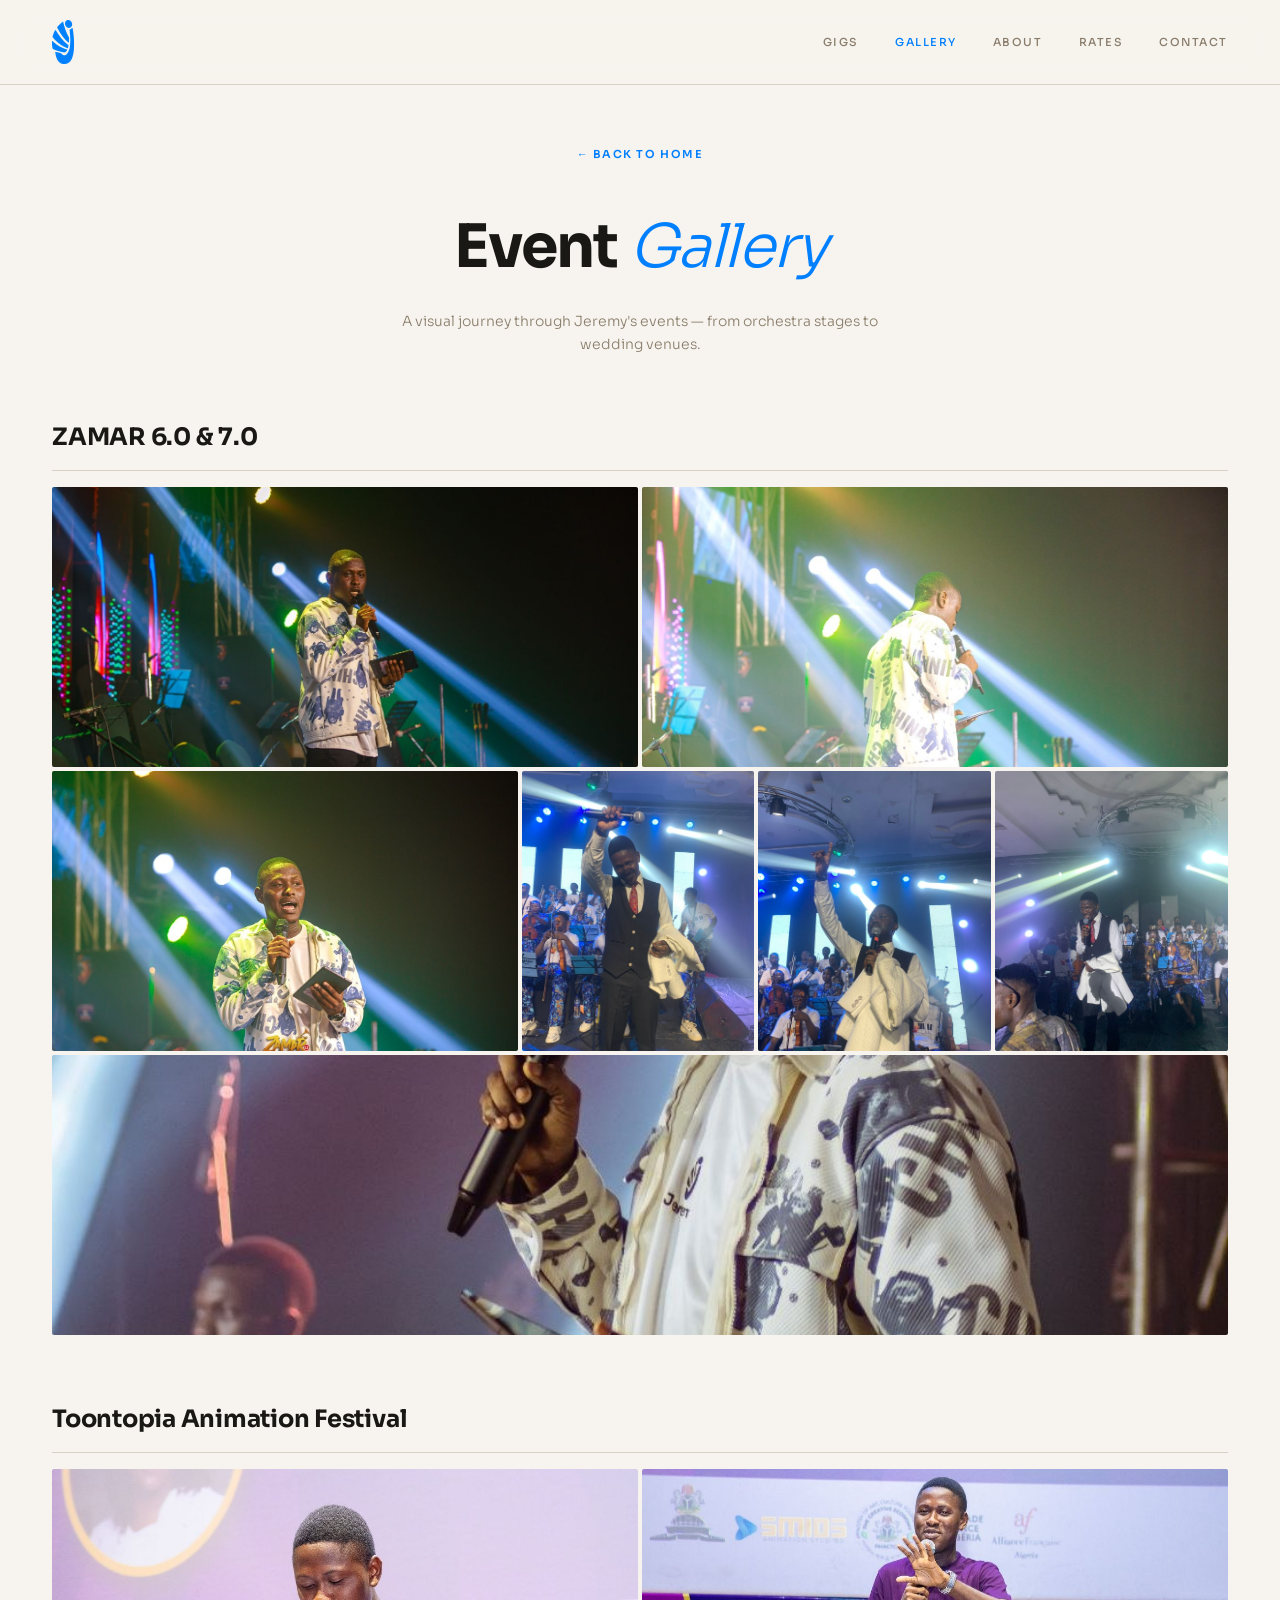
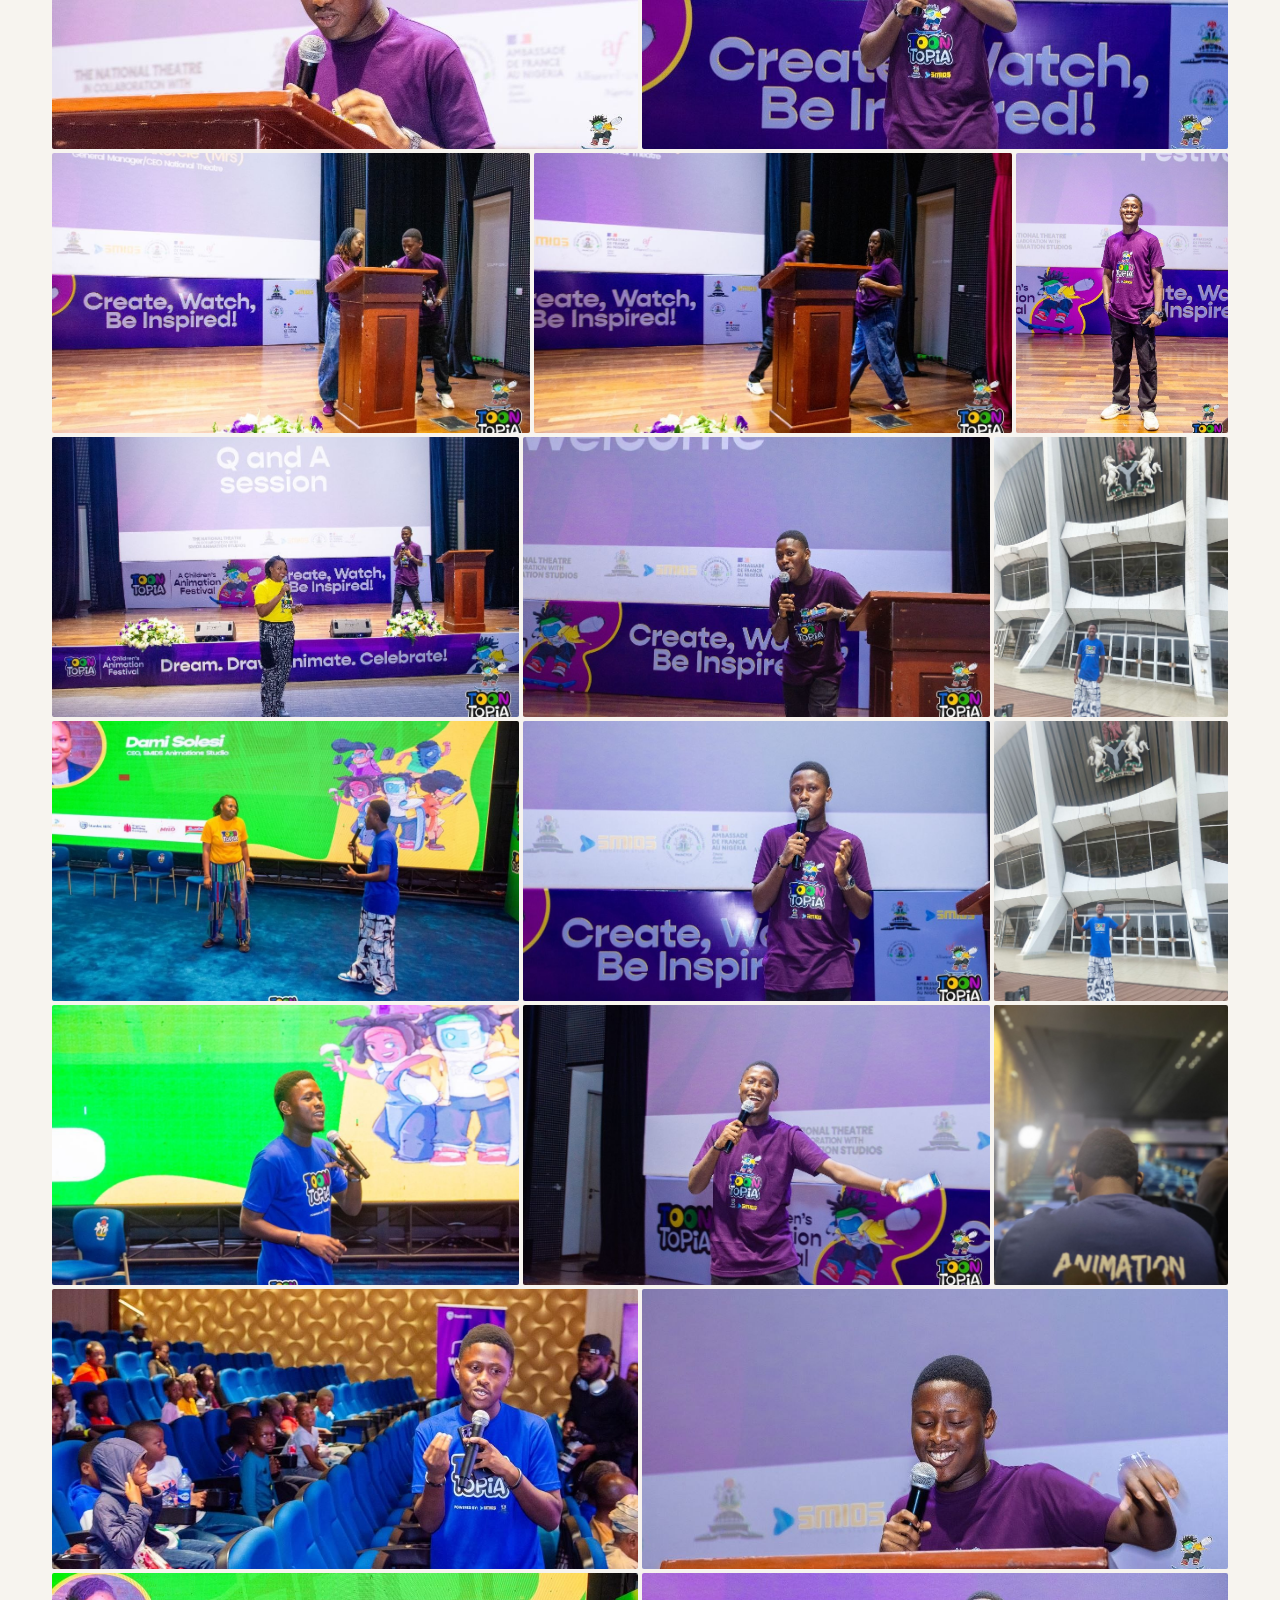
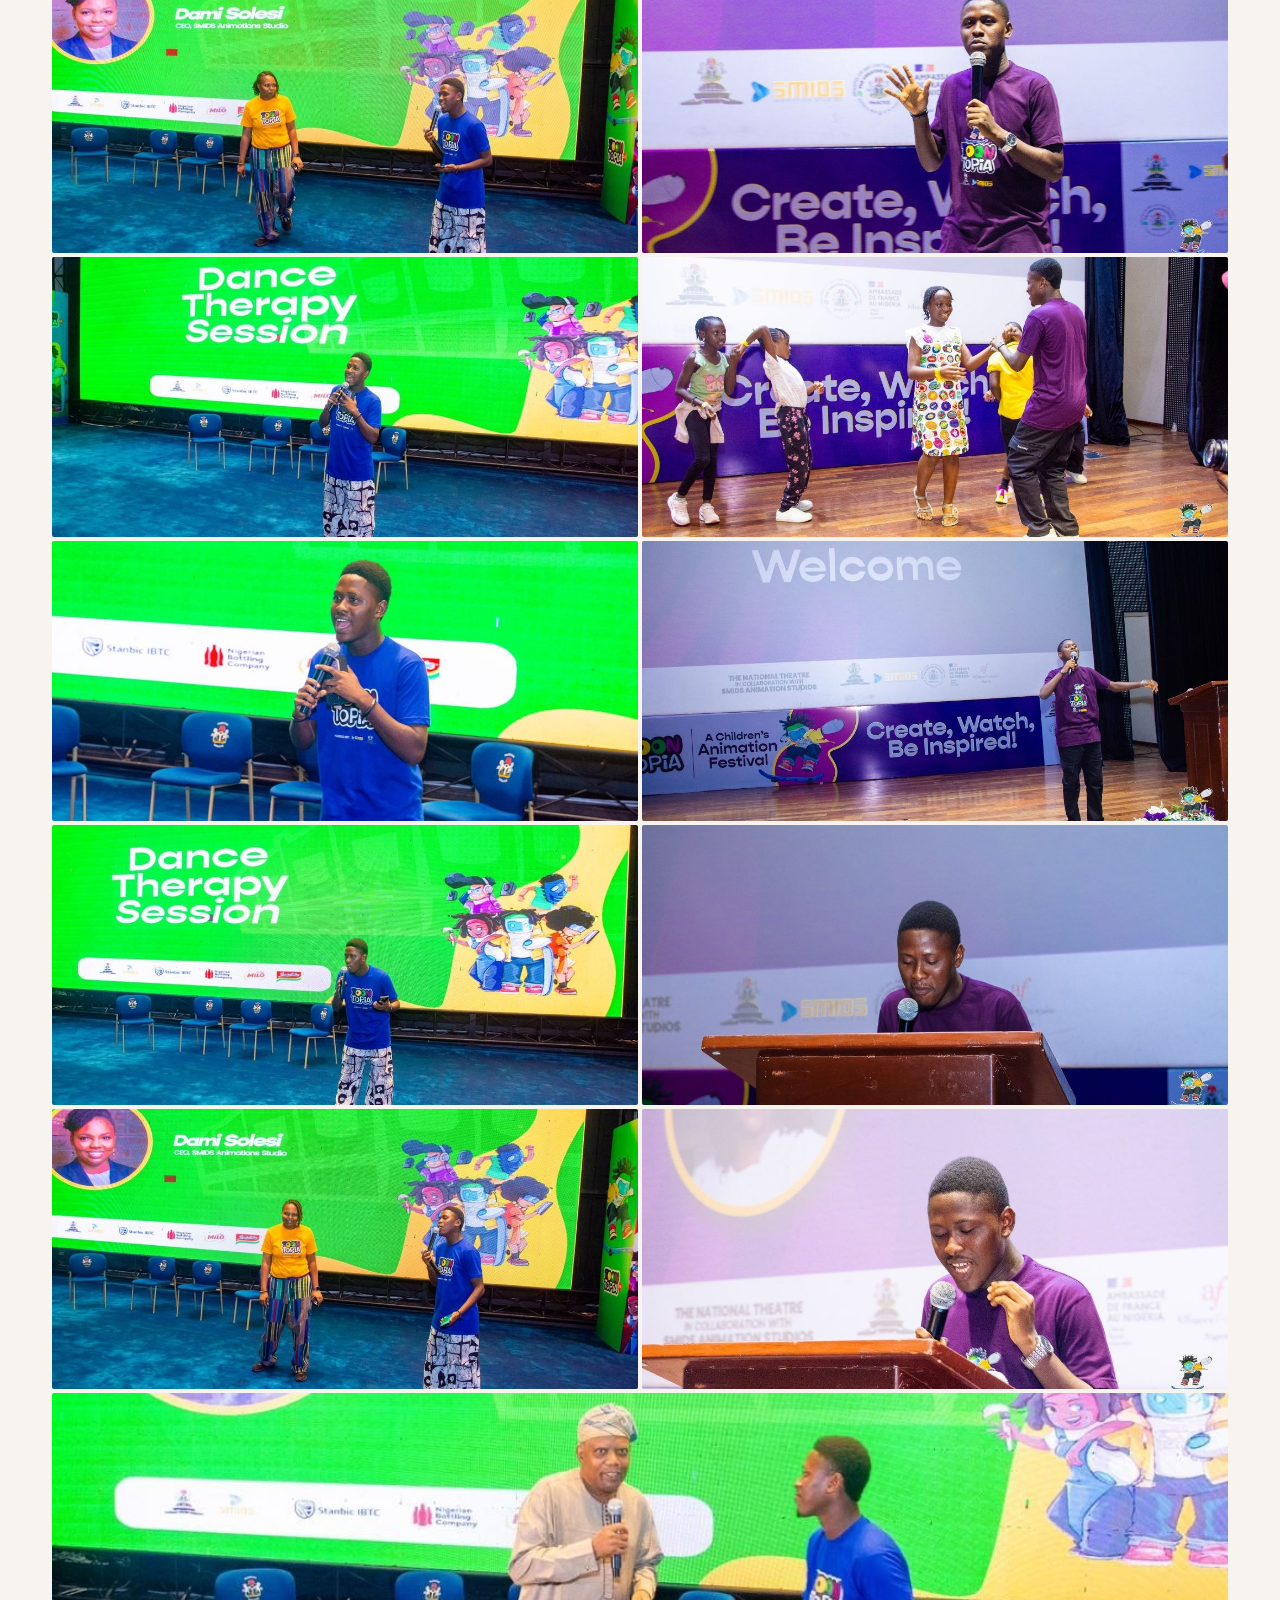
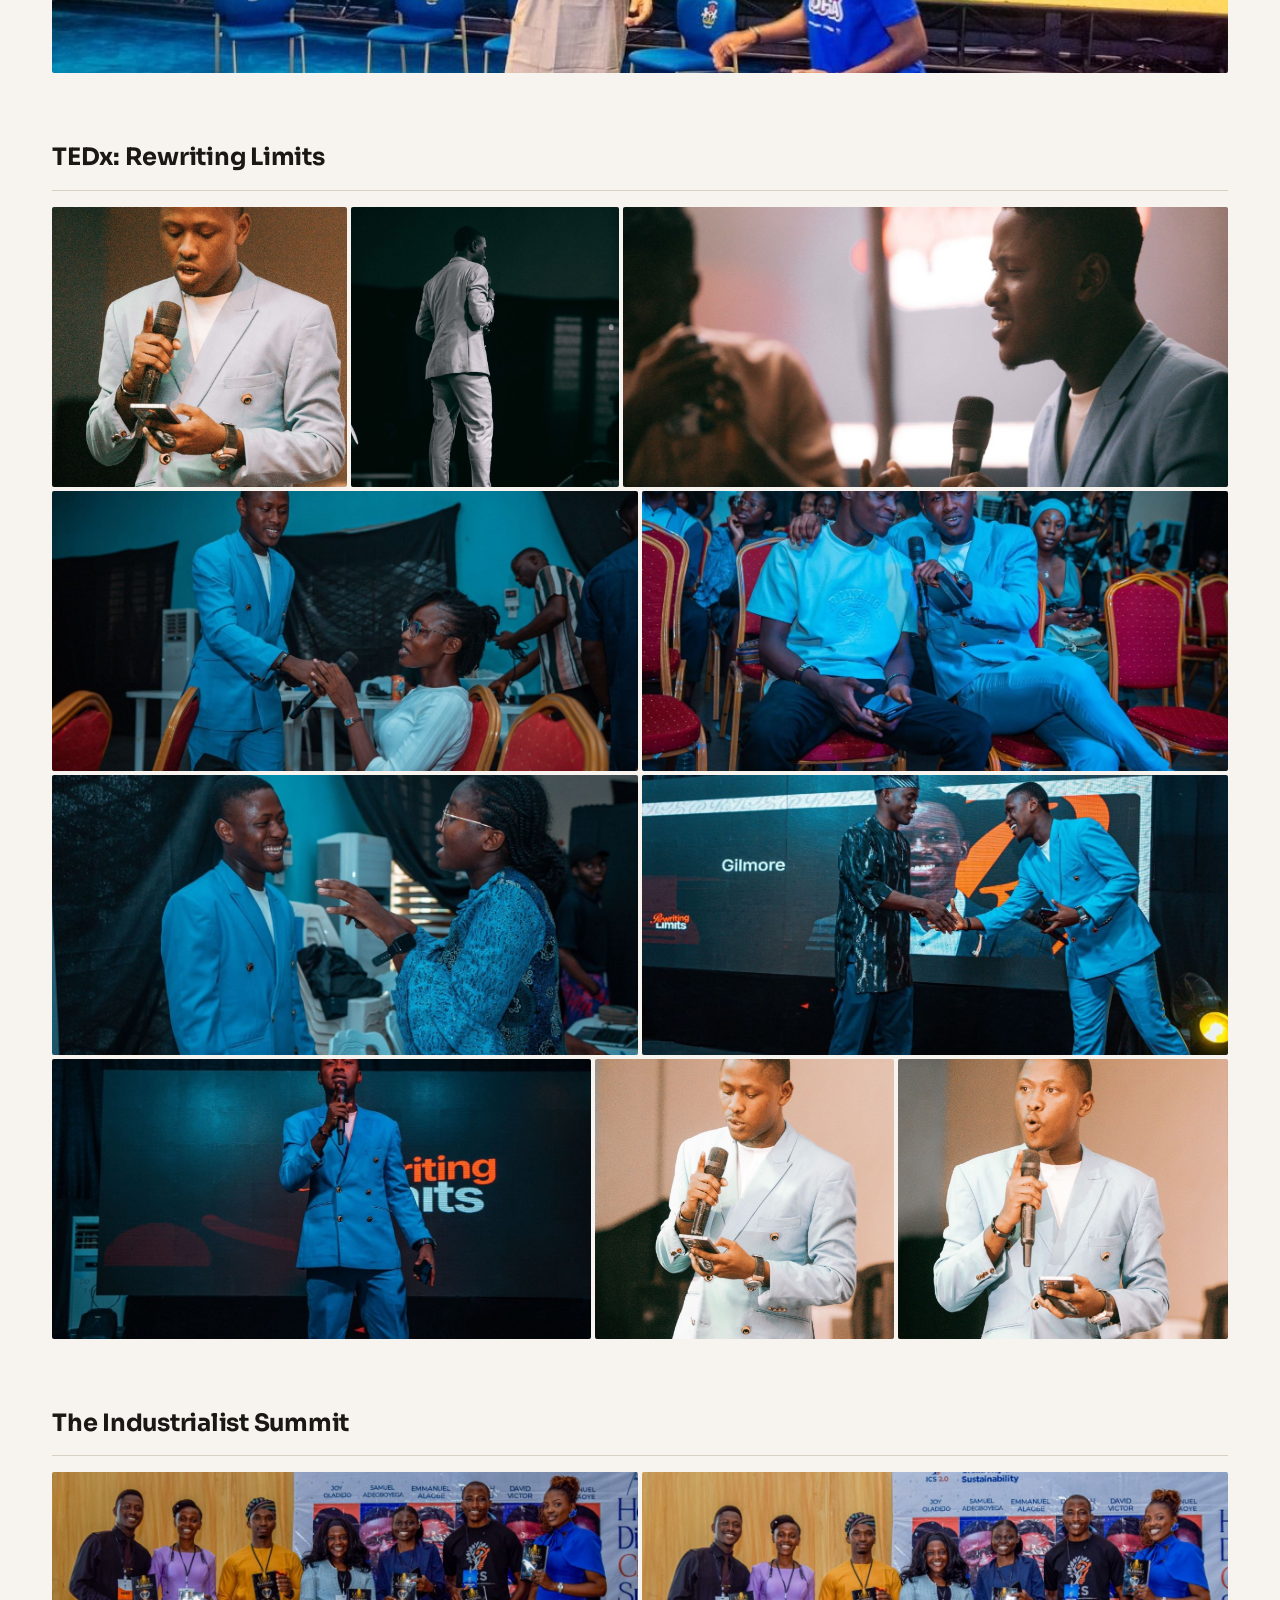
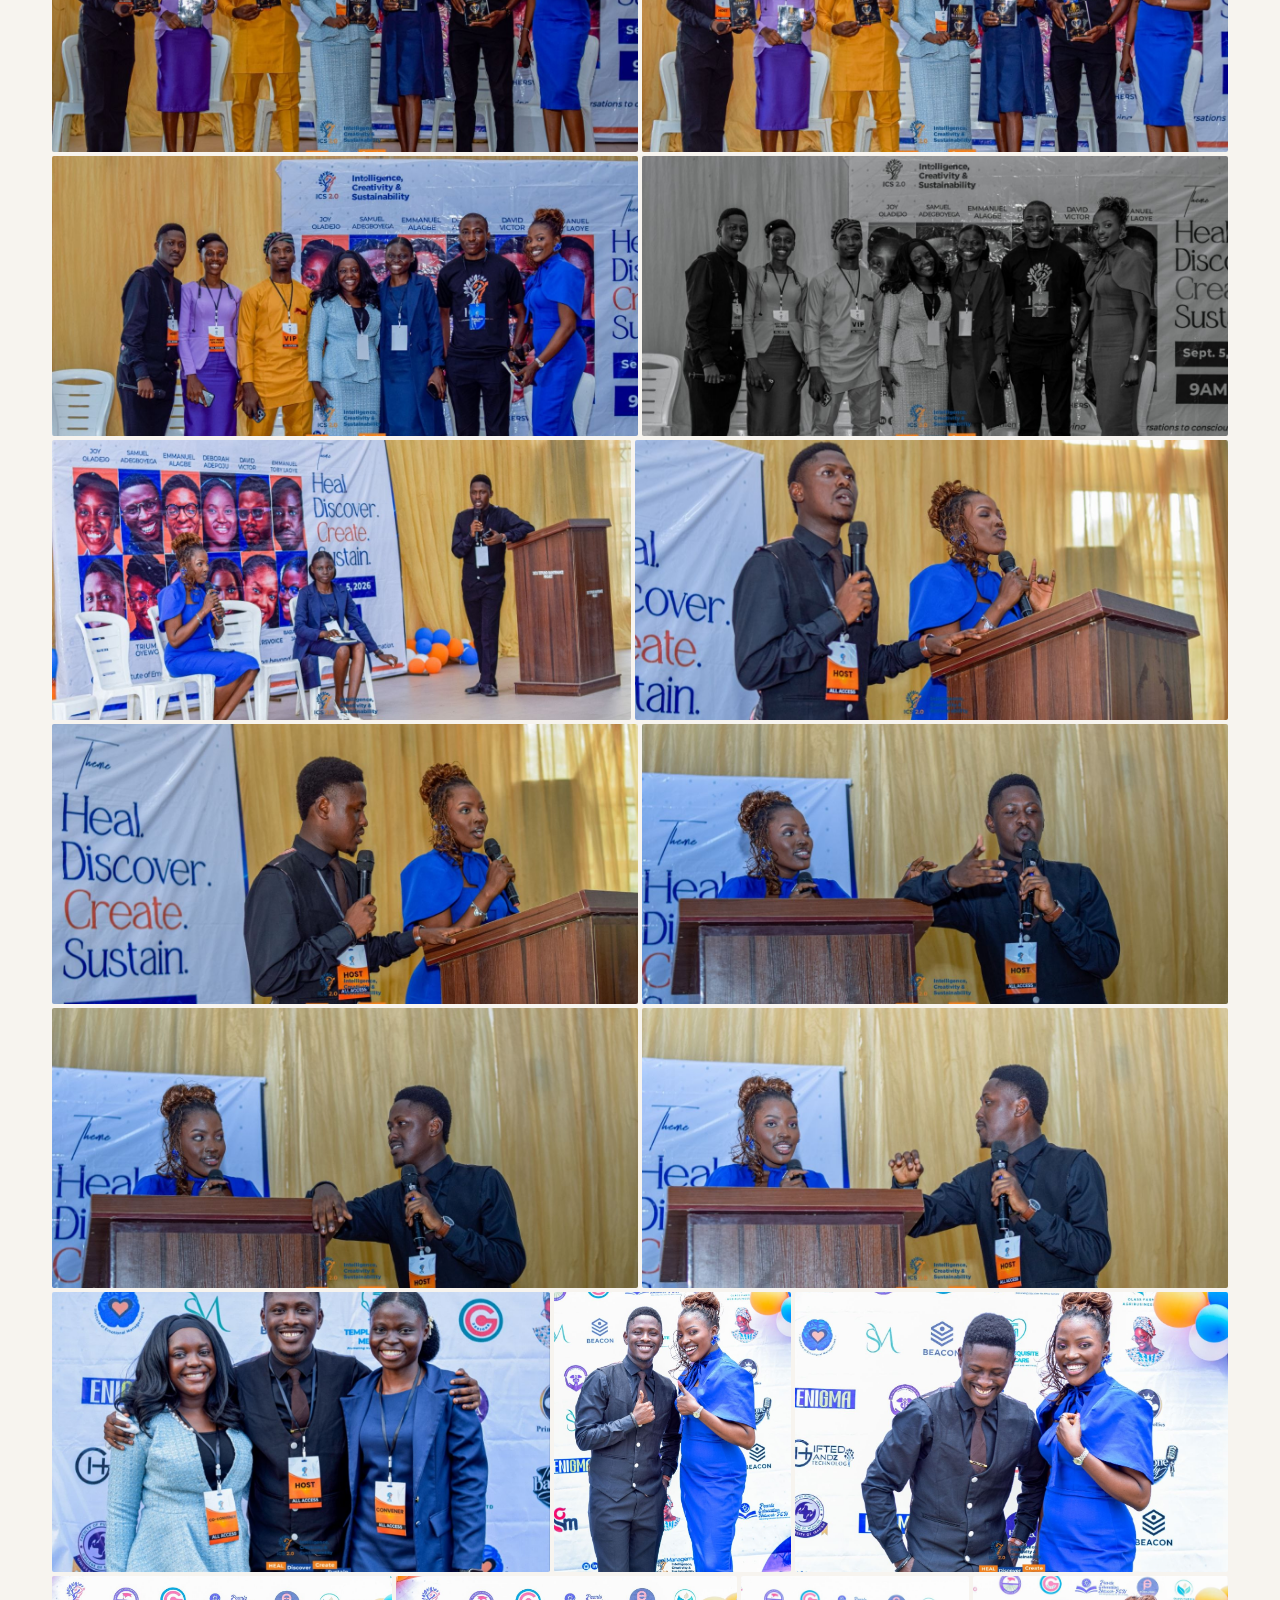
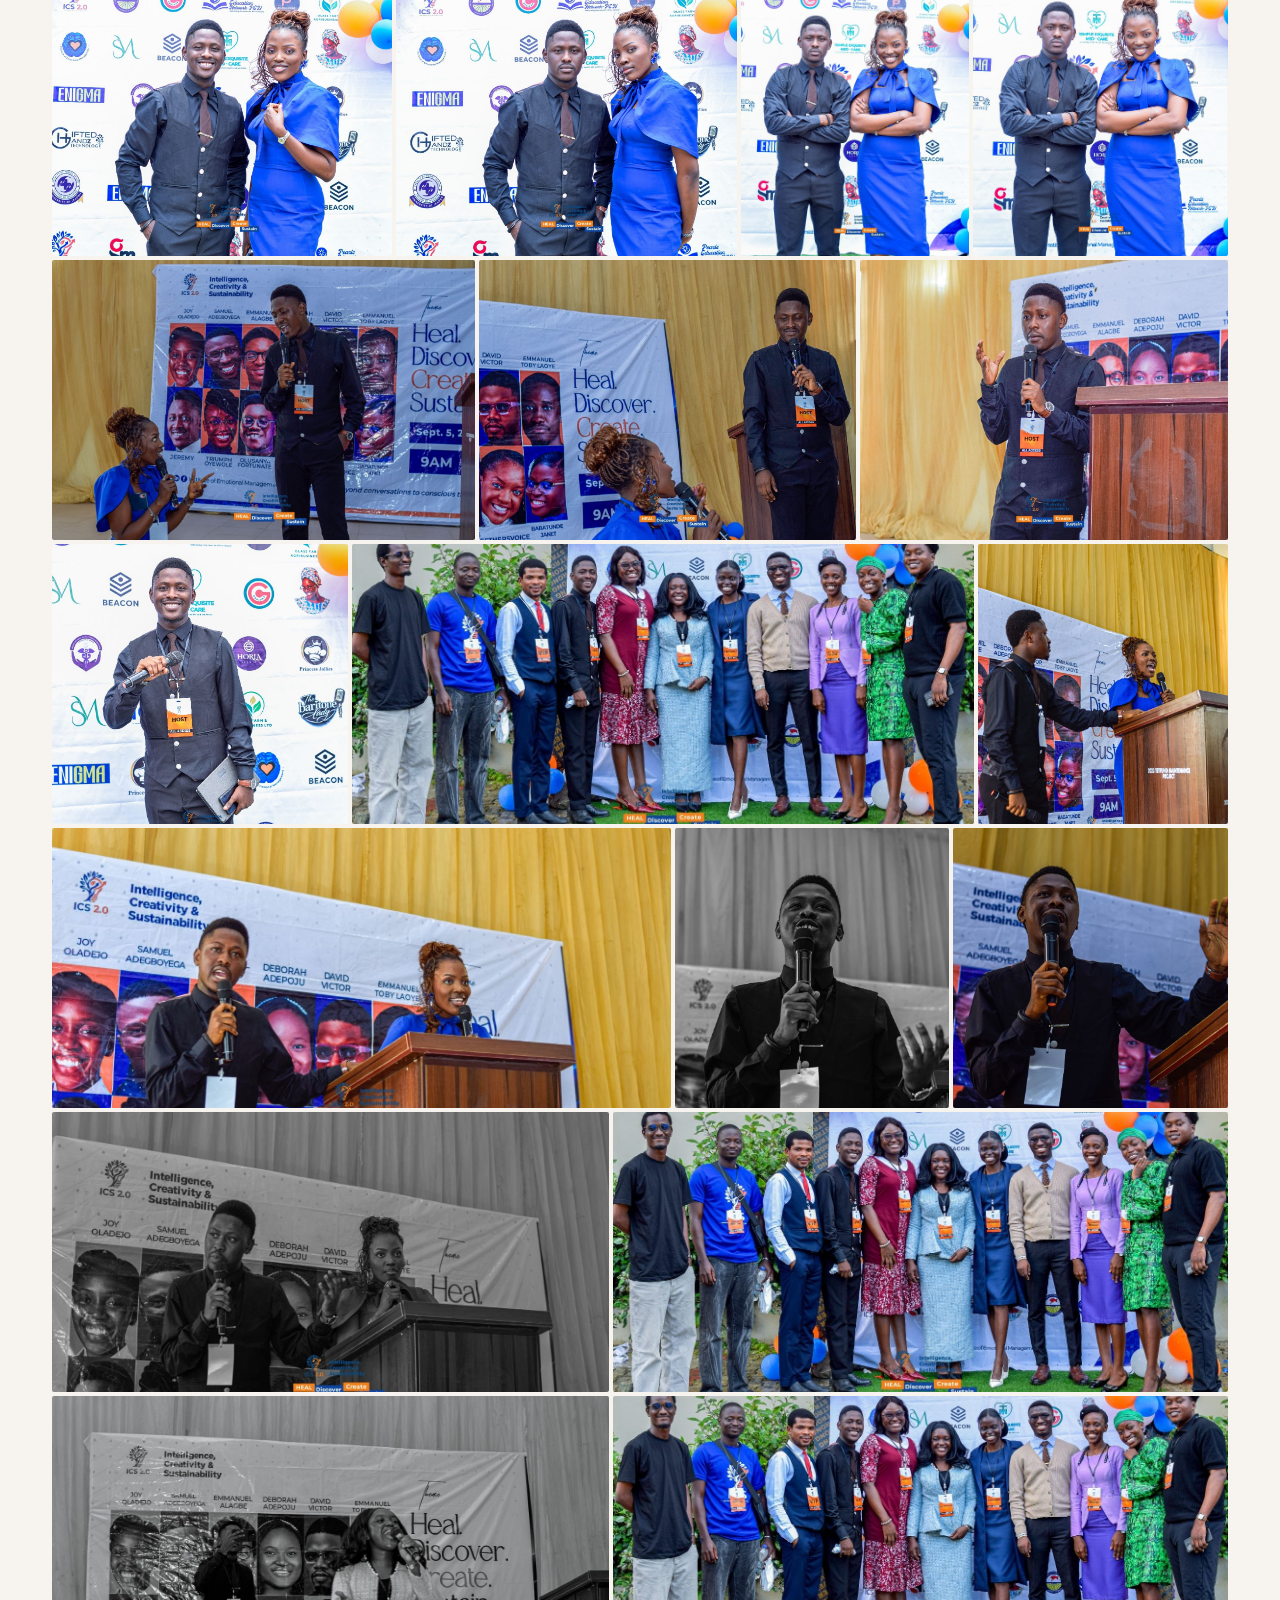
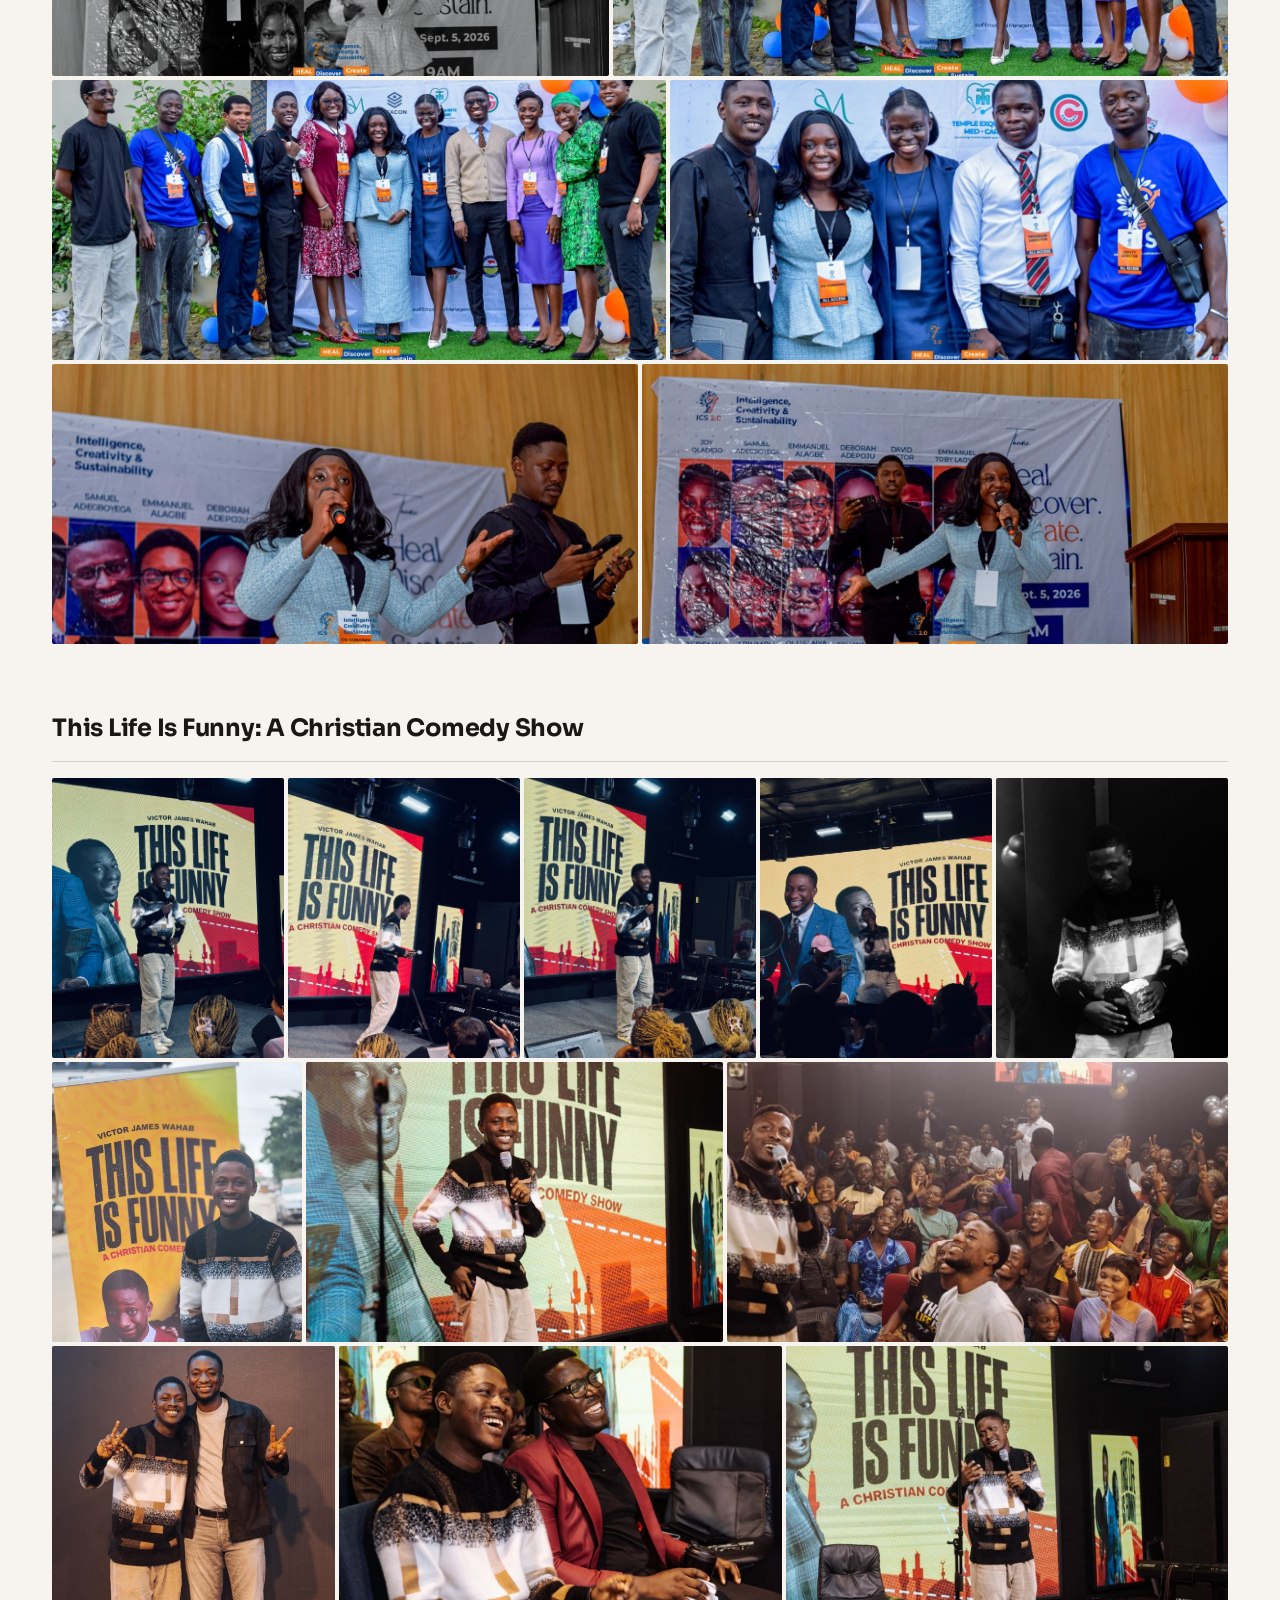
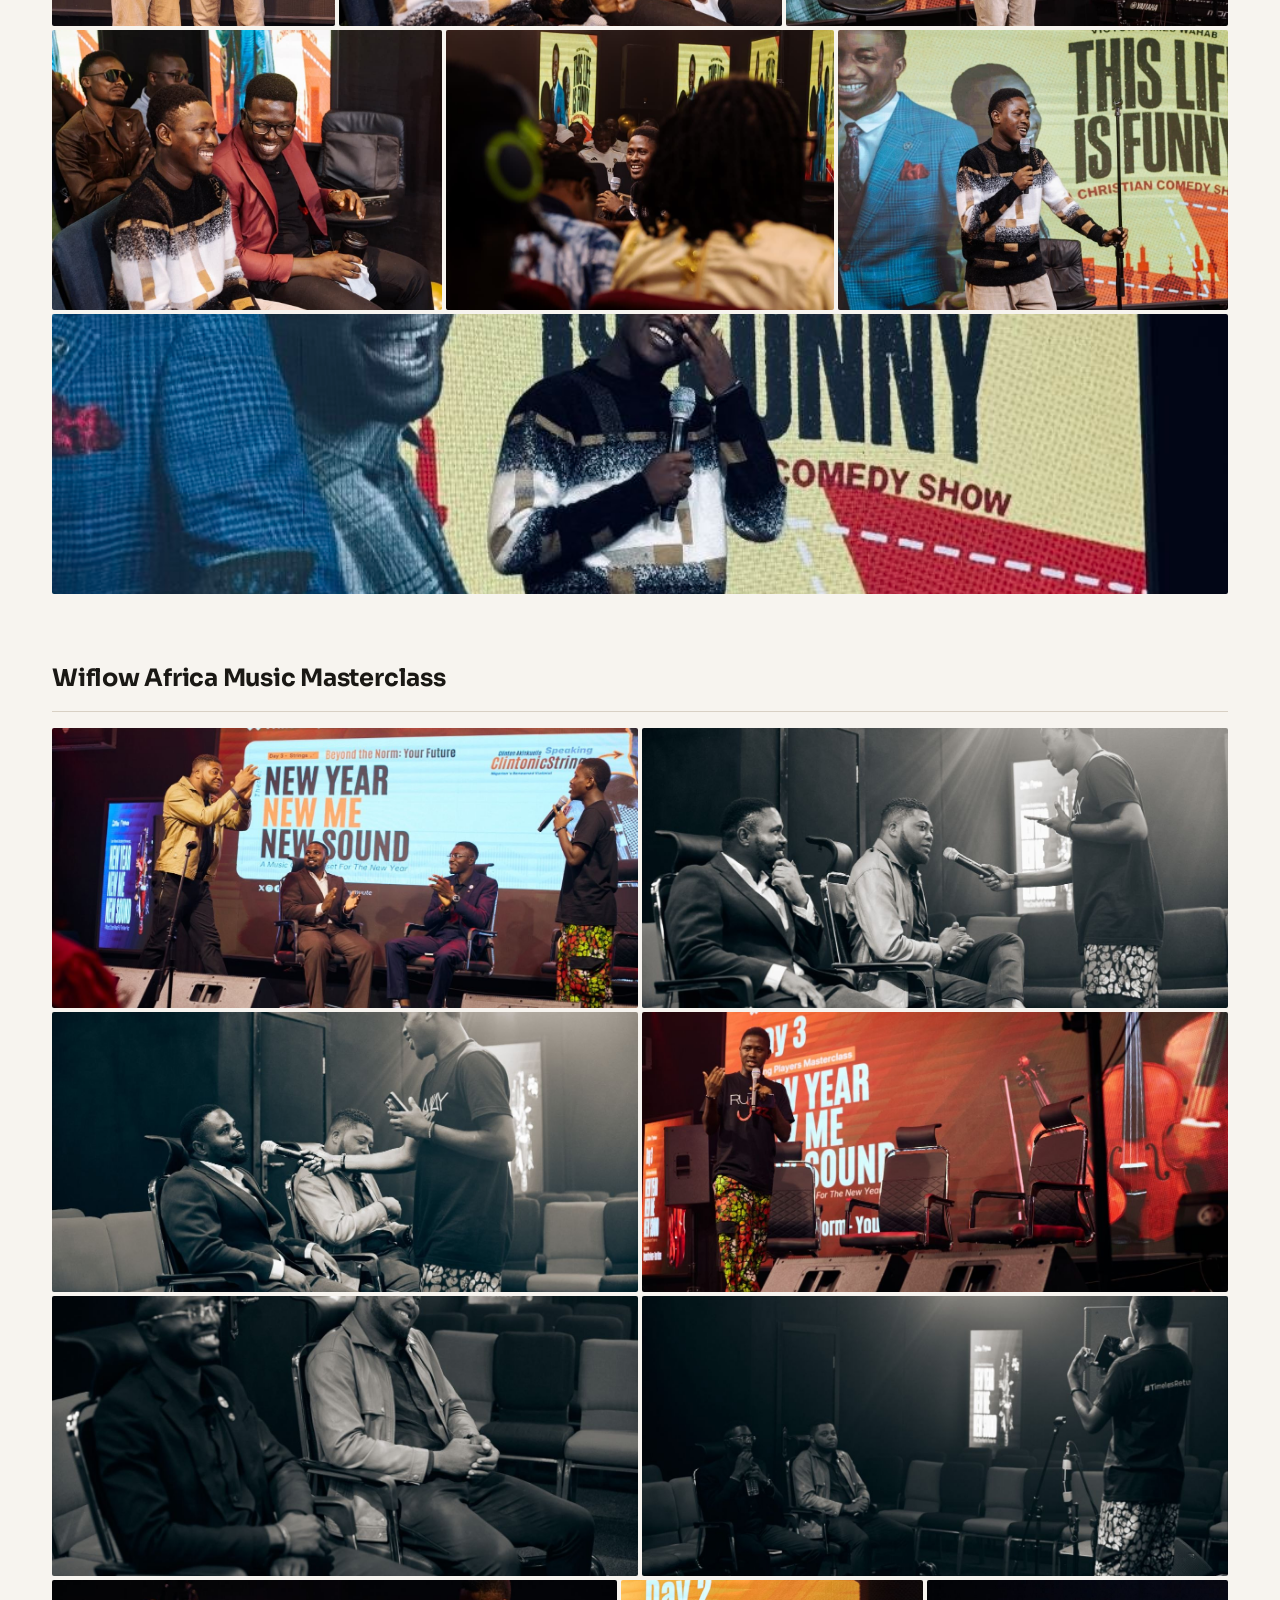
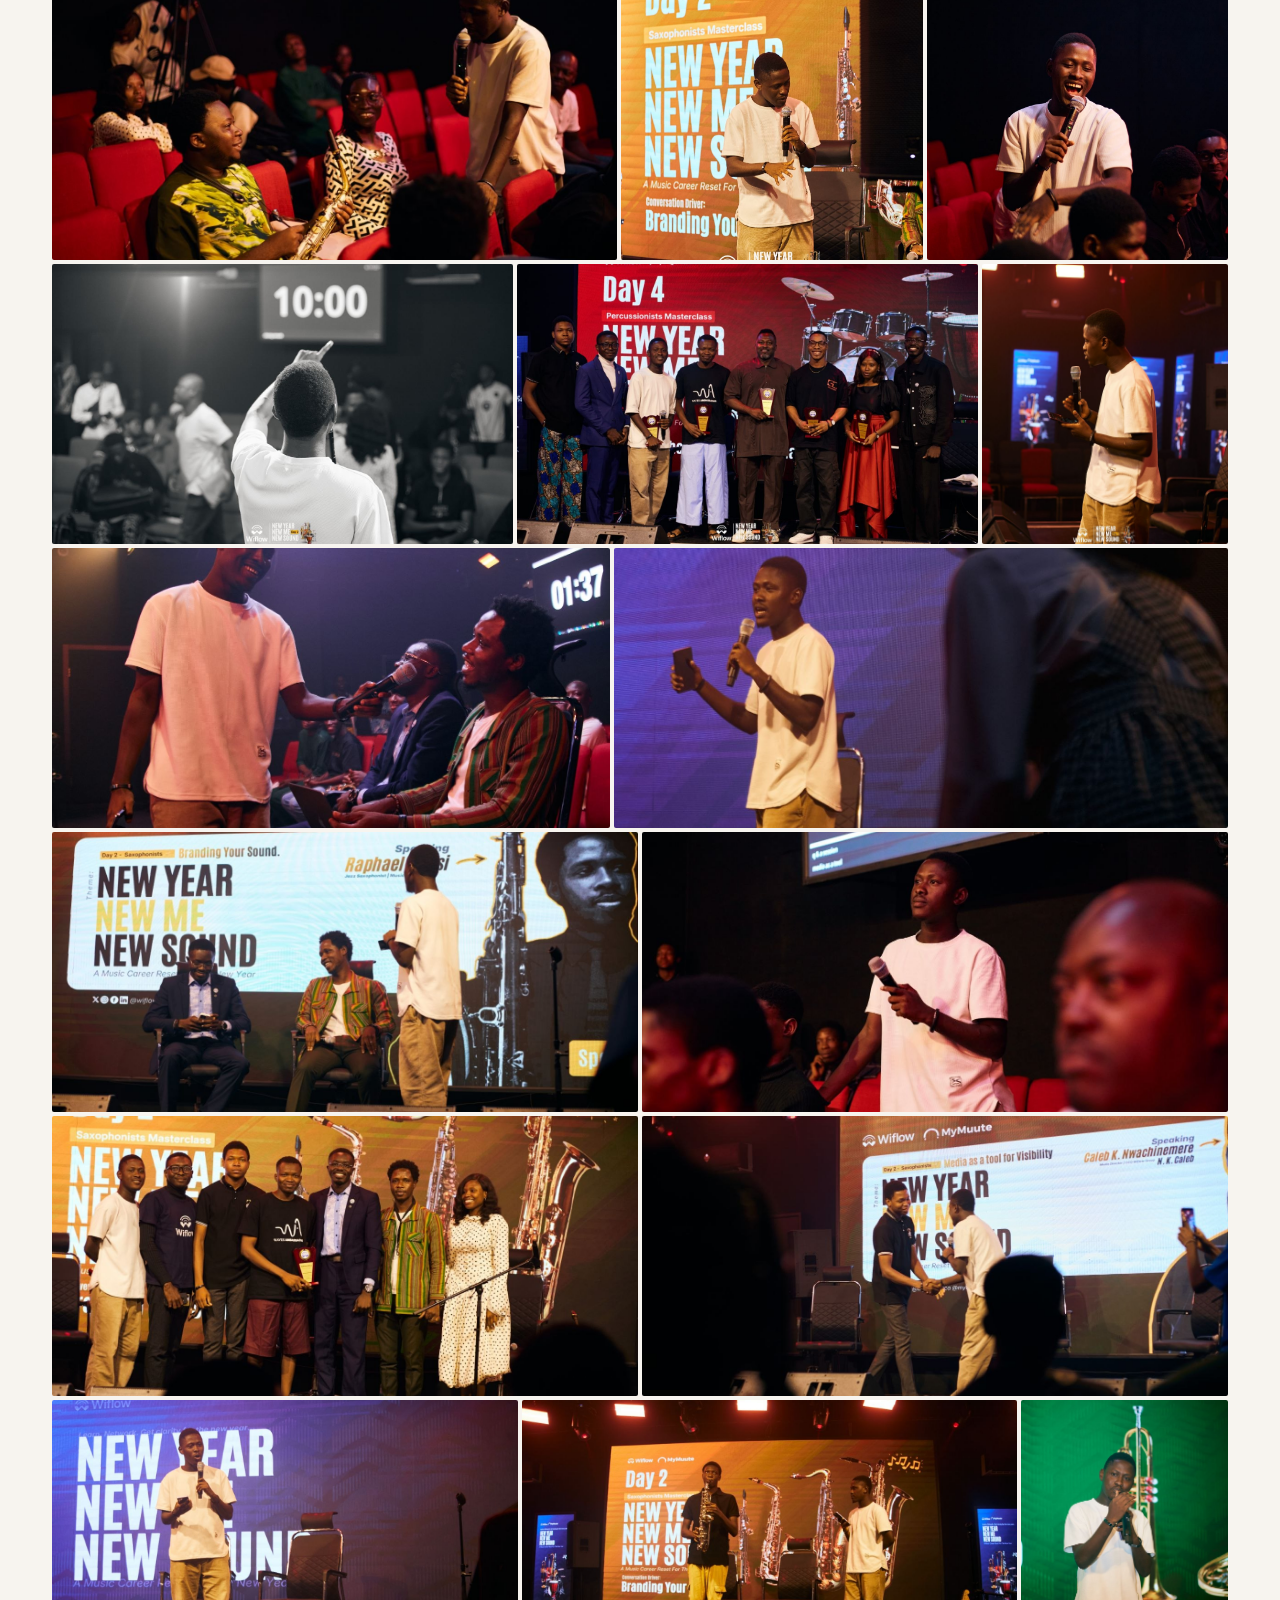
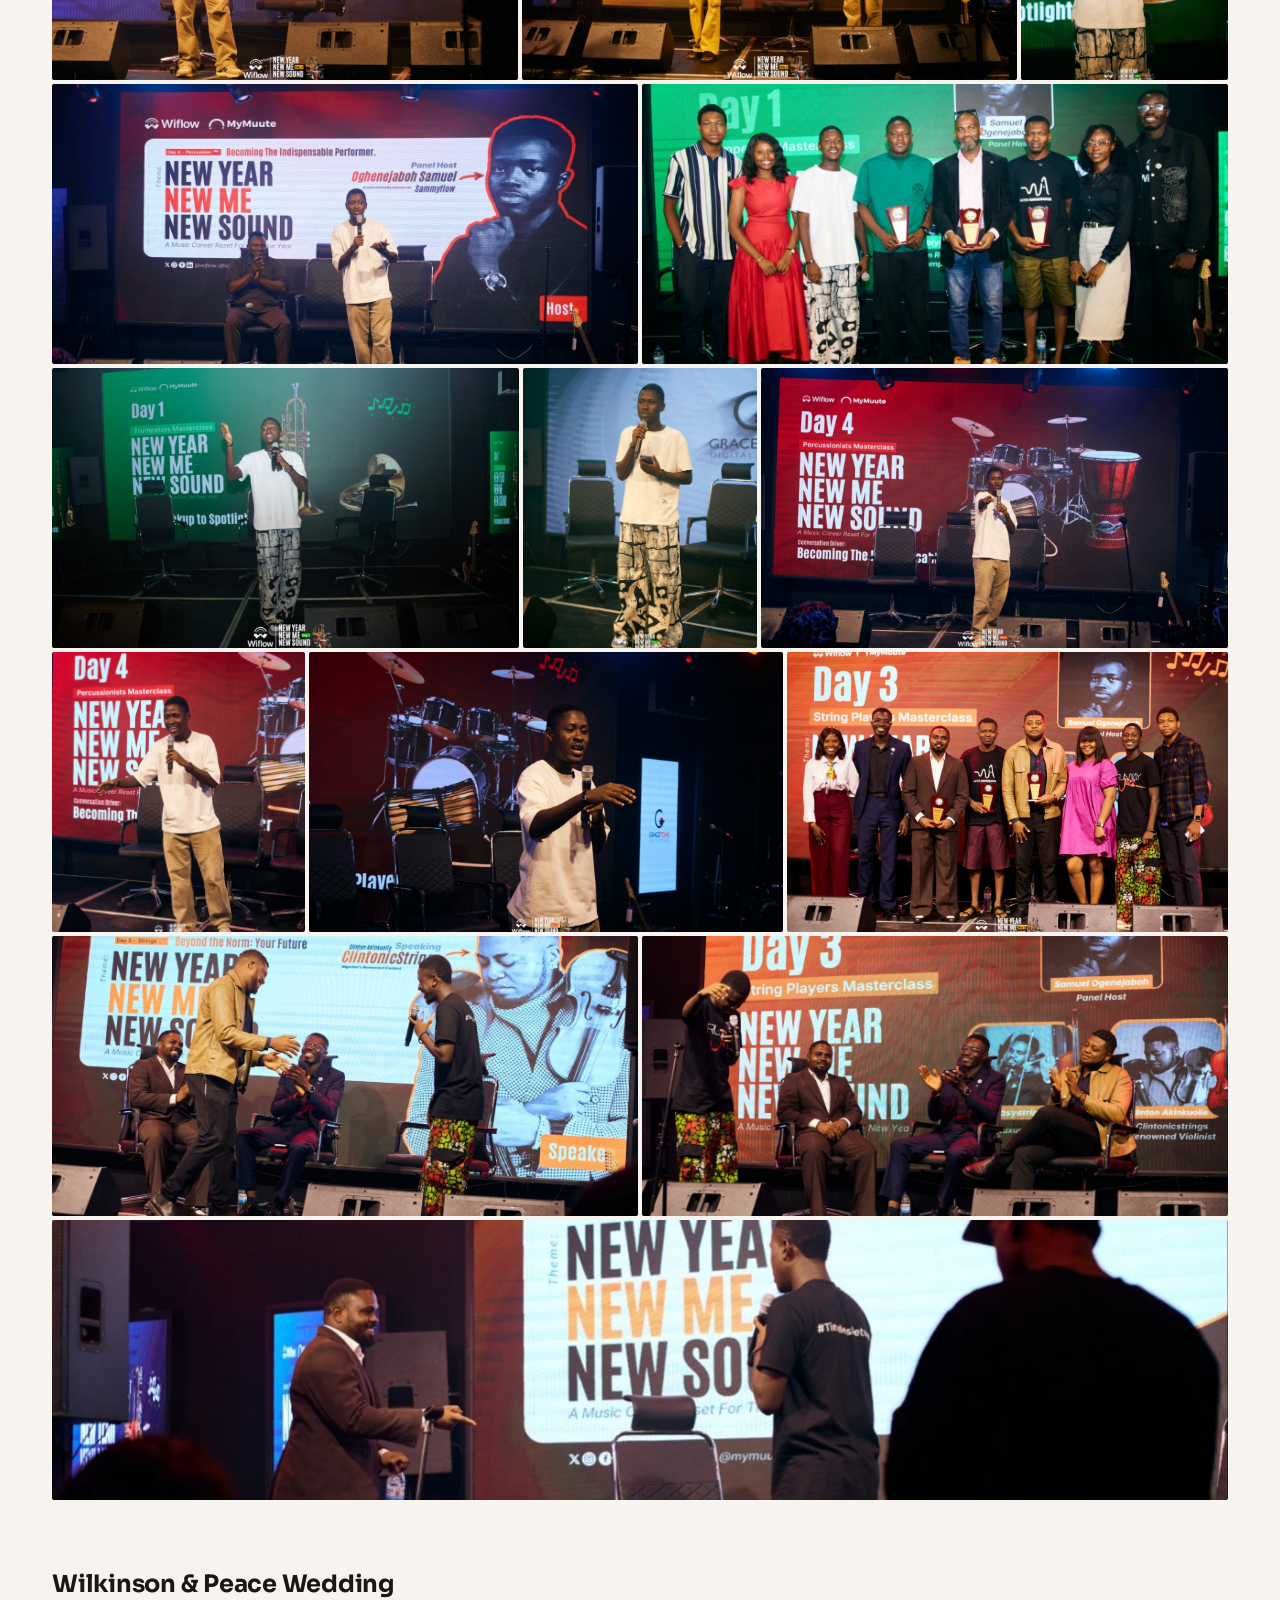
==== commit 56a9fcd5: "Add This Life Is Funny: A Christian Comedy Show section to photo gallery" ====
--- a/gallery.html
+++ b/gallery.html
@@ -198,40 +198,61 @@
     <section class="gallery-section">
       <h2 class="gallery-gig-title">The Industrialist Summit</h2>
       <div class="gallery-grid">
-      <img src="assets/Gallery/ICS 2nd Edition/photo_15_2026-09-27_14-57-00.jpg" alt="Jeremy hosting The Industrialist Summit" loading="lazy" style="flex-grow:149;flex-basis:416px;height:280px;object-fit:cover;">
-      <img src="assets/Gallery/ICS 2nd Edition/photo_16_2026-09-27_14-57-00.jpg" alt="Jeremy hosting The Industrialist Summit" loading="lazy" style="flex-grow:149;flex-basis:416px;height:280px;object-fit:cover;">
-      <img src="assets/Gallery/ICS 2nd Edition/photo_17_2026-09-27_14-57-00.jpg" alt="Jeremy hosting The Industrialist Summit" loading="lazy" style="flex-grow:149;flex-basis:416px;height:280px;object-fit:cover;">
-      <img src="assets/Gallery/ICS 2nd Edition/photo_18_2026-09-27_14-57-00.jpg" alt="Jeremy hosting The Industrialist Summit" loading="lazy" style="flex-grow:149;flex-basis:416px;height:280px;object-fit:cover;">
-      <img src="assets/Gallery/ICS 2nd Edition/photo_19_2026-09-27_14-57-00.jpg" alt="Jeremy hosting The Industrialist Summit" loading="lazy" style="flex-grow:149;flex-basis:416px;height:280px;object-fit:cover;">
-      <img src="assets/Gallery/ICS 2nd Edition/photo_20_2026-09-27_14-57-00.jpg" alt="Jeremy hosting The Industrialist Summit" loading="lazy" style="flex-grow:66;flex-basis:183px;height:280px;object-fit:cover;">
-      <img src="assets/Gallery/ICS 2nd Edition/photo_21_2026-09-27_14-57-00.jpg" alt="Jeremy hosting The Industrialist Summit" loading="lazy" style="flex-grow:120;flex-basis:334px;height:280px;object-fit:cover;">
-      <img src="assets/Gallery/ICS 2nd Edition/photo_22_2026-09-27_14-57-00.jpg" alt="Jeremy hosting The Industrialist Summit" loading="lazy" style="flex-grow:120;flex-basis:334px;height:280px;object-fit:cover;">
-      <img src="assets/Gallery/ICS 2nd Edition/photo_23_2026-09-27_14-57-00.jpg" alt="Jeremy hosting The Industrialist Summit" loading="lazy" style="flex-grow:120;flex-basis:334px;height:280px;object-fit:cover;">
-      <img src="assets/Gallery/ICS 2nd Edition/photo_24_2026-09-27_14-57-00.jpg" alt="Jeremy hosting The Industrialist Summit" loading="lazy" style="flex-grow:80;flex-basis:224px;height:280px;object-fit:cover;">
-      <img src="assets/Gallery/ICS 2nd Edition/photo_25_2026-09-27_14-57-00.jpg" alt="Jeremy hosting The Industrialist Summit" loading="lazy" style="flex-grow:90;flex-basis:250px;height:280px;object-fit:cover;">
-      <img src="assets/Gallery/ICS 2nd Edition/photo_26_2026-09-27_14-57-00.jpg" alt="Jeremy hosting The Industrialist Summit" loading="lazy" style="flex-grow:135;flex-basis:379px;height:280px;object-fit:cover;">
-      <img src="assets/Gallery/ICS 2nd Edition/photo_27_2026-09-27_14-57-00.jpg" alt="Jeremy hosting The Industrialist Summit" loading="lazy" style="flex-grow:121;flex-basis:337px;height:280px;object-fit:cover;">
-      <img src="assets/Gallery/ICS 2nd Edition/photo_28_2026-09-27_14-57-00.jpg" alt="Jeremy hosting The Industrialist Summit" loading="lazy" style="flex-grow:118;flex-basis:329px;height:280px;object-fit:cover;">
-      <img src="assets/Gallery/ICS 2nd Edition/photo_29_2026-09-27_14-57-00.jpg" alt="Jeremy hosting The Industrialist Summit" loading="lazy" style="flex-grow:79;flex-basis:221px;height:280px;object-fit:cover;">
-      <img src="assets/Gallery/ICS 2nd Edition/photo_30_2026-09-27_14-57-00.jpg" alt="Jeremy hosting The Industrialist Summit" loading="lazy" style="flex-grow:67;flex-basis:186px;height:280px;object-fit:cover;">
-      <img src="assets/Gallery/ICS 2nd Edition/photo_31_2026-09-27_14-57-00.jpg" alt="Jeremy hosting The Industrialist Summit" loading="lazy" style="flex-grow:150;flex-basis:420px;height:280px;object-fit:cover;">
-      <img src="assets/Gallery/ICS 2nd Edition/photo_32_2026-09-27_14-57-00.jpg" alt="Jeremy hosting The Industrialist Summit" loading="lazy" style="flex-grow:67;flex-basis:186px;height:280px;object-fit:cover;">
-      <img src="assets/Gallery/ICS 2nd Edition/photo_33_2026-09-27_14-57-00.jpg" alt="Jeremy hosting The Industrialist Summit" loading="lazy" style="flex-grow:67;flex-basis:186px;height:280px;object-fit:cover;">
-      <img src="assets/Gallery/ICS 2nd Edition/photo_34_2026-09-27_14-57-00.jpg" alt="Jeremy hosting The Industrialist Summit" loading="lazy" style="flex-grow:150;flex-basis:420px;height:280px;object-fit:cover;">
-      <img src="assets/Gallery/ICS 2nd Edition/photo_1_2026-09-27_14-57-00.jpg" alt="Jeremy hosting The Industrialist Summit" loading="lazy" style="flex-grow:138;flex-basis:385px;height:280px;object-fit:cover;">
-      <img src="assets/Gallery/ICS 2nd Edition/photo_2_2026-09-27_14-57-00.jpg" alt="Jeremy hosting The Industrialist Summit" loading="lazy" style="flex-grow:166;flex-basis:464px;height:280px;object-fit:cover;">
-      <img src="assets/Gallery/ICS 2nd Edition/photo_3_2026-09-27_14-57-00.jpg" alt="Jeremy hosting The Industrialist Summit" loading="lazy" style="flex-grow:166;flex-basis:464px;height:280px;object-fit:cover;">
-      <img src="assets/Gallery/ICS 2nd Edition/photo_4_2026-09-27_14-57-00.jpg" alt="Jeremy hosting The Industrialist Summit" loading="lazy" style="flex-grow:150;flex-basis:420px;height:280px;object-fit:cover;">
-      <img src="assets/Gallery/ICS 2nd Edition/photo_5_2026-09-27_14-57-00.jpg" alt="Jeremy hosting The Industrialist Summit" loading="lazy" style="flex-grow:166;flex-basis:464px;height:280px;object-fit:cover;">
-      <img src="assets/Gallery/ICS 2nd Edition/photo_6_2026-09-27_14-57-00.jpg" alt="Jeremy hosting The Industrialist Summit" loading="lazy" style="flex-grow:166;flex-basis:464px;height:280px;object-fit:cover;">
-      <img src="assets/Gallery/ICS 2nd Edition/photo_7_2026-09-27_14-57-00.jpg" alt="Jeremy hosting The Industrialist Summit" loading="lazy" style="flex-grow:151;flex-basis:422px;height:280px;object-fit:cover;">
-      <img src="assets/Gallery/ICS 2nd Edition/photo_8_2026-09-27_14-57-00.jpg" alt="Jeremy hosting The Industrialist Summit" loading="lazy" style="flex-grow:150;flex-basis:420px;height:280px;object-fit:cover;">
-      <img src="assets/Gallery/ICS 2nd Edition/photo_9_2026-09-27_14-57-00.jpg" alt="Jeremy hosting The Industrialist Summit" loading="lazy" style="flex-grow:150;flex-basis:420px;height:280px;object-fit:cover;">
-      <img src="assets/Gallery/ICS 2nd Edition/photo_10_2026-09-27_14-57-00.jpg" alt="Jeremy hosting The Industrialist Summit" loading="lazy" style="flex-grow:150;flex-basis:420px;height:280px;object-fit:cover;">
-      <img src="assets/Gallery/ICS 2nd Edition/photo_11_2026-09-27_14-57-00.jpg" alt="Jeremy hosting The Industrialist Summit" loading="lazy" style="flex-grow:150;flex-basis:420px;height:280px;object-fit:cover;">
-      <img src="assets/Gallery/ICS 2nd Edition/photo_12_2026-09-27_14-57-00.jpg" alt="Jeremy hosting The Industrialist Summit" loading="lazy" style="flex-grow:150;flex-basis:420px;height:280px;object-fit:cover;">
-      <img src="assets/Gallery/ICS 2nd Edition/photo_13_2026-09-27_14-57-00.jpg" alt="Jeremy hosting The Industrialist Summit" loading="lazy" style="flex-grow:150;flex-basis:420px;height:280px;object-fit:cover;">
-      <img src="assets/Gallery/ICS 2nd Edition/photo_14_2026-09-27_14-57-00.jpg" alt="Jeremy hosting The Industrialist Summit" loading="lazy" style="flex-grow:145;flex-basis:406px;height:280px;object-fit:cover;">
+      <img src="assets/Gallery/ICS 2nd Edition/photo_10_2026-09-27_14-57-00.jpg" alt="" style="flex-grow:150;flex-basis:420px;height:280px;object-fit:cover;">
+      <img src="assets/Gallery/ICS 2nd Edition/photo_11_2026-09-27_14-57-00.jpg" alt="" style="flex-grow:150;flex-basis:420px;height:280px;object-fit:cover;">
+      <img src="assets/Gallery/ICS 2nd Edition/photo_12_2026-09-27_14-57-00.jpg" alt="" style="flex-grow:150;flex-basis:420px;height:280px;object-fit:cover;">
+      <img src="assets/Gallery/ICS 2nd Edition/photo_13_2026-09-27_14-57-00.jpg" alt="" style="flex-grow:150;flex-basis:420px;height:280px;object-fit:cover;">
+      <img src="assets/Gallery/ICS 2nd Edition/photo_14_2026-09-27_14-57-00.jpg" alt="" style="flex-grow:145;flex-basis:406px;height:280px;object-fit:cover;">
+      <img src="assets/Gallery/ICS 2nd Edition/photo_15_2026-09-27_14-57-00.jpg" alt="" style="flex-grow:149;flex-basis:416px;height:280px;object-fit:cover;">
+      <img src="assets/Gallery/ICS 2nd Edition/photo_16_2026-09-27_14-57-00.jpg" alt="" style="flex-grow:149;flex-basis:416px;height:280px;object-fit:cover;">
+      <img src="assets/Gallery/ICS 2nd Edition/photo_17_2026-09-27_14-57-00.jpg" alt="" style="flex-grow:149;flex-basis:416px;height:280px;object-fit:cover;">
+      <img src="assets/Gallery/ICS 2nd Edition/photo_18_2026-09-27_14-57-00.jpg" alt="" style="flex-grow:149;flex-basis:416px;height:280px;object-fit:cover;">
+      <img src="assets/Gallery/ICS 2nd Edition/photo_19_2026-09-27_14-57-00.jpg" alt="" style="flex-grow:149;flex-basis:416px;height:280px;object-fit:cover;">
+      <img src="assets/Gallery/ICS 2nd Edition/photo_1_2026-09-27_14-57-00.jpg" alt="" style="flex-grow:138;flex-basis:385px;height:280px;object-fit:cover;">
+      <img src="assets/Gallery/ICS 2nd Edition/photo_20_2026-09-27_14-57-00.jpg" alt="" style="flex-grow:66;flex-basis:183px;height:280px;object-fit:cover;">
+      <img src="assets/Gallery/ICS 2nd Edition/photo_21_2026-09-27_14-57-00.jpg" alt="" style="flex-grow:120;flex-basis:334px;height:280px;object-fit:cover;">
+      <img src="assets/Gallery/ICS 2nd Edition/photo_22_2026-09-27_14-57-00.jpg" alt="" style="flex-grow:120;flex-basis:334px;height:280px;object-fit:cover;">
+      <img src="assets/Gallery/ICS 2nd Edition/photo_23_2026-09-27_14-57-00.jpg" alt="" style="flex-grow:120;flex-basis:334px;height:280px;object-fit:cover;">
+      <img src="assets/Gallery/ICS 2nd Edition/photo_24_2026-09-27_14-57-00.jpg" alt="" style="flex-grow:80;flex-basis:224px;height:280px;object-fit:cover;">
+      <img src="assets/Gallery/ICS 2nd Edition/photo_25_2026-09-27_14-57-00.jpg" alt="" style="flex-grow:90;flex-basis:250px;height:280px;object-fit:cover;">
+      <img src="assets/Gallery/ICS 2nd Edition/photo_26_2026-09-27_14-57-00.jpg" alt="" style="flex-grow:135;flex-basis:379px;height:280px;object-fit:cover;">
+      <img src="assets/Gallery/ICS 2nd Edition/photo_27_2026-09-27_14-57-00.jpg" alt="" style="flex-grow:121;flex-basis:337px;height:280px;object-fit:cover;">
+      <img src="assets/Gallery/ICS 2nd Edition/photo_28_2026-09-27_14-57-00.jpg" alt="" style="flex-grow:118;flex-basis:329px;height:280px;object-fit:cover;">
+      <img src="assets/Gallery/ICS 2nd Edition/photo_29_2026-09-27_14-57-00.jpg" alt="" style="flex-grow:79;flex-basis:221px;height:280px;object-fit:cover;">
+      <img src="assets/Gallery/ICS 2nd Edition/photo_2_2026-09-27_14-57-00.jpg" alt="" style="flex-grow:166;flex-basis:464px;height:280px;object-fit:cover;">
+      <img src="assets/Gallery/ICS 2nd Edition/photo_30_2026-09-27_14-57-00.jpg" alt="" style="flex-grow:67;flex-basis:186px;height:280px;object-fit:cover;">
+      <img src="assets/Gallery/ICS 2nd Edition/photo_31_2026-09-27_14-57-00.jpg" alt="" style="flex-grow:150;flex-basis:420px;height:280px;object-fit:cover;">
+      <img src="assets/Gallery/ICS 2nd Edition/photo_32_2026-09-27_14-57-00.jpg" alt="" style="flex-grow:67;flex-basis:186px;height:280px;object-fit:cover;">
+      <img src="assets/Gallery/ICS 2nd Edition/photo_33_2026-09-27_14-57-00.jpg" alt="" style="flex-grow:67;flex-basis:186px;height:280px;object-fit:cover;">
+      <img src="assets/Gallery/ICS 2nd Edition/photo_34_2026-09-27_14-57-00.jpg" alt="" style="flex-grow:150;flex-basis:420px;height:280px;object-fit:cover;">
+      <img src="assets/Gallery/ICS 2nd Edition/photo_3_2026-09-27_14-57-00.jpg" alt="" style="flex-grow:166;flex-basis:464px;height:280px;object-fit:cover;">
+      <img src="assets/Gallery/ICS 2nd Edition/photo_4_2026-09-27_14-57-00.jpg" alt="" style="flex-grow:150;flex-basis:420px;height:280px;object-fit:cover;">
+      <img src="assets/Gallery/ICS 2nd Edition/photo_5_2026-09-27_14-57-00.jpg" alt="" style="flex-grow:166;flex-basis:464px;height:280px;object-fit:cover;">
+      <img src="assets/Gallery/ICS 2nd Edition/photo_6_2026-09-27_14-57-00.jpg" alt="" style="flex-grow:166;flex-basis:464px;height:280px;object-fit:cover;">
+      <img src="assets/Gallery/ICS 2nd Edition/photo_7_2026-09-27_14-57-00.jpg" alt="" style="flex-grow:151;flex-basis:422px;height:280px;object-fit:cover;">
+      <img src="assets/Gallery/ICS 2nd Edition/photo_8_2026-09-27_14-57-00.jpg" alt="" style="flex-grow:150;flex-basis:420px;height:280px;object-fit:cover;">
+      <img src="assets/Gallery/ICS 2nd Edition/photo_9_2026-09-27_14-57-00.jpg" alt="" style="flex-grow:150;flex-basis:420px;height:280px;object-fit:cover;">
+      </div>
+    </section>
+
+    <section class="gallery-section">
+      <h2 class="gallery-gig-title">This Life Is Funny: A Christian Comedy Show</h2>
+      <div class="gallery-grid">
+      <img src="assets/Gallery/This life is funny/photo_10_2026-09-27_17-05-14.jpg" alt="" style="flex-grow:75;flex-basis:210px;height:280px;object-fit:cover;">
+      <img src="assets/Gallery/This life is funny/photo_11_2026-09-27_17-05-14.jpg" alt="" style="flex-grow:75;flex-basis:210px;height:280px;object-fit:cover;">
+      <img src="assets/Gallery/This life is funny/photo_12_2026-09-27_17-05-14.jpg" alt="" style="flex-grow:75;flex-basis:210px;height:280px;object-fit:cover;">
+      <img src="assets/Gallery/This life is funny/photo_13_2026-09-27_17-05-14.jpg" alt="" style="flex-grow:75;flex-basis:210px;height:280px;object-fit:cover;">
+      <img src="assets/Gallery/This life is funny/photo_14_2026-09-27_17-05-14.jpg" alt="" style="flex-grow:75;flex-basis:210px;height:280px;object-fit:cover;">
+      <img src="assets/Gallery/This life is funny/photo_15_2026-09-27_17-05-14.jpg" alt="" style="flex-grow:75;flex-basis:210px;height:280px;object-fit:cover;">
+      <img src="assets/Gallery/This life is funny/photo_1_2026-09-27_17-05-14.jpg" alt="" style="flex-grow:125;flex-basis:350px;height:280px;object-fit:cover;">
+      <img src="assets/Gallery/This life is funny/photo_2_2026-09-27_17-05-14.jpg" alt="" style="flex-grow:150;flex-basis:420px;height:280px;object-fit:cover;">
+      <img src="assets/Gallery/This life is funny/photo_3_2026-09-27_17-05-14.jpg" alt="" style="flex-grow:80;flex-basis:224px;height:280px;object-fit:cover;">
+      <img src="assets/Gallery/This life is funny/photo_4_2026-09-27_17-05-14.jpg" alt="" style="flex-grow:125;flex-basis:350px;height:280px;object-fit:cover;">
+      <img src="assets/Gallery/This life is funny/photo_5_2026-09-27_17-05-14.jpg" alt="" style="flex-grow:125;flex-basis:350px;height:280px;object-fit:cover;">
+      <img src="assets/Gallery/This life is funny/photo_6_2026-09-27_17-05-14.jpg" alt="" style="flex-grow:125;flex-basis:350px;height:280px;object-fit:cover;">
+      <img src="assets/Gallery/This life is funny/photo_7_2026-09-27_17-05-14.jpg" alt="" style="flex-grow:125;flex-basis:349px;height:280px;object-fit:cover;">
+      <img src="assets/Gallery/This life is funny/photo_8_2026-09-27_17-05-14.jpg" alt="" style="flex-grow:125;flex-basis:350px;height:280px;object-fit:cover;">
+      <img src="assets/Gallery/This life is funny/photo_9_2026-09-27_17-05-14.jpg" alt="" style="flex-grow:75;flex-basis:210px;height:280px;object-fit:cover;">
       </div>
     </section>
 
